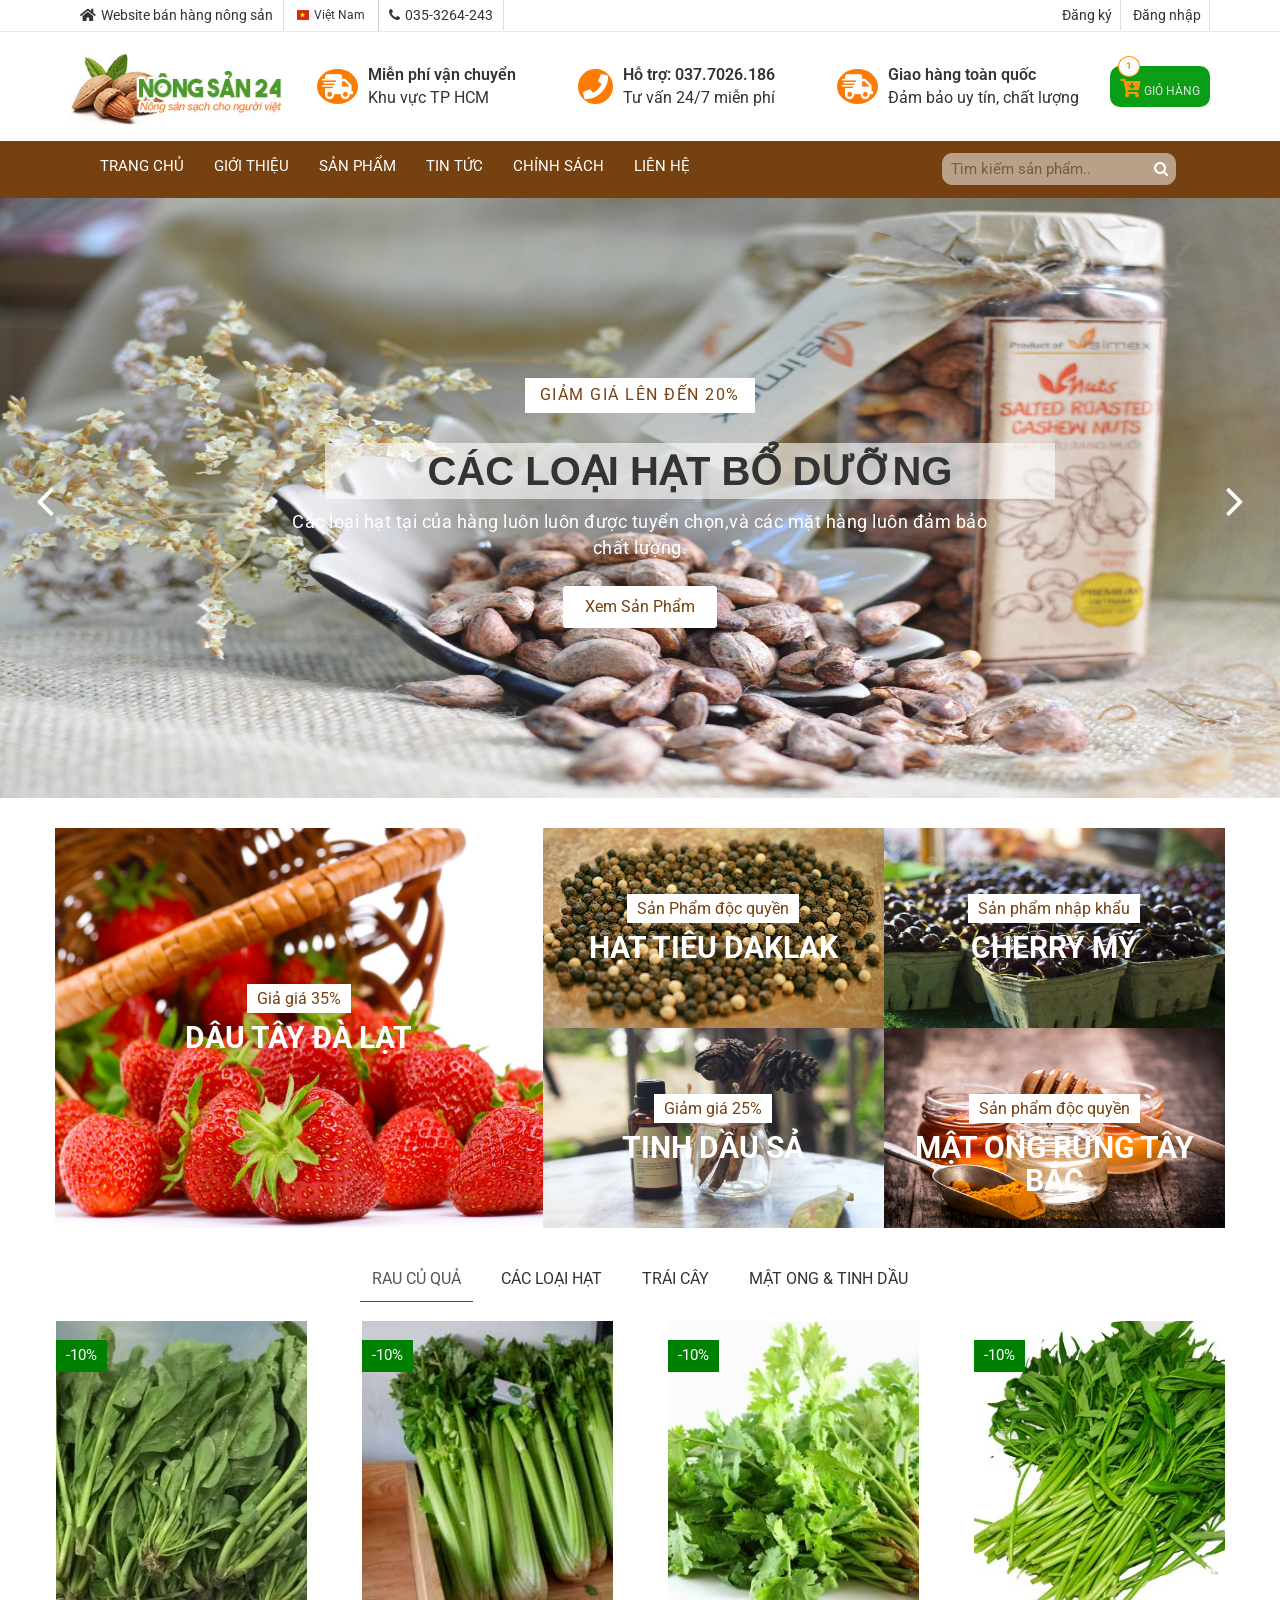
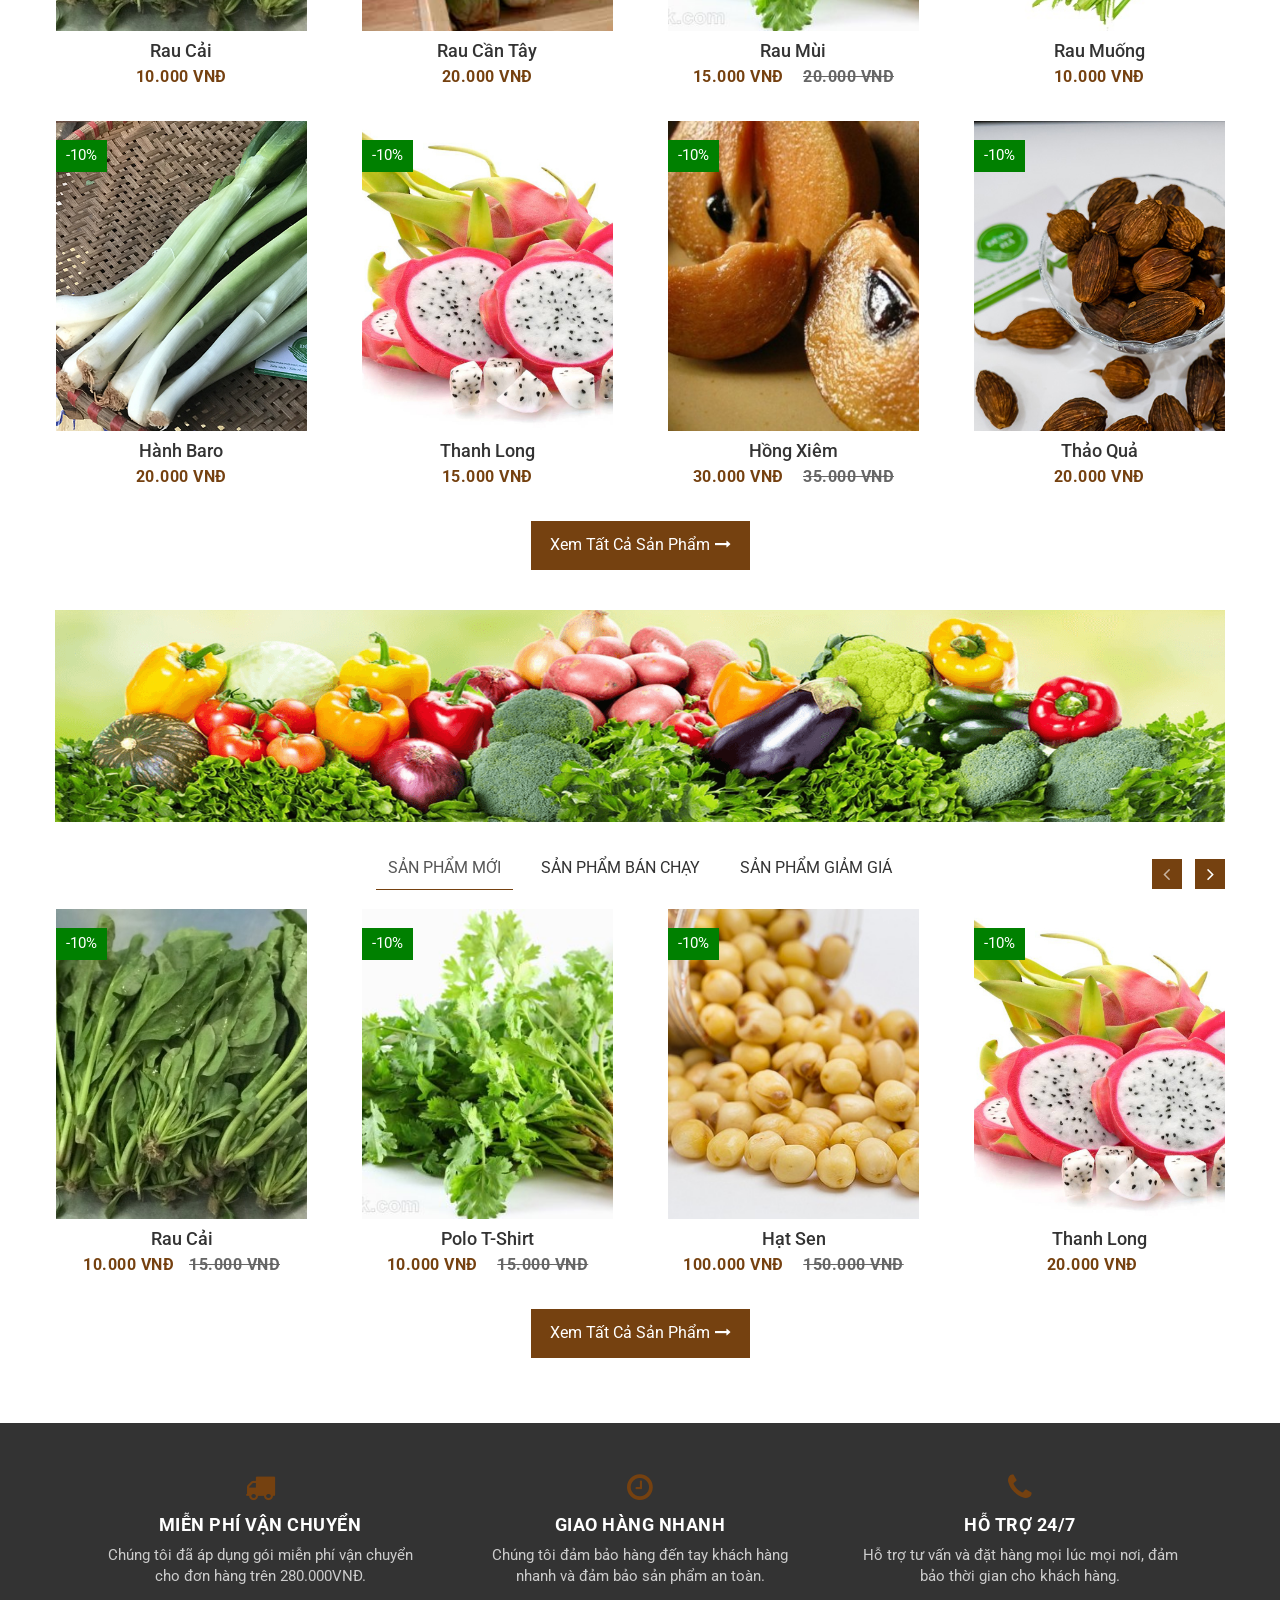
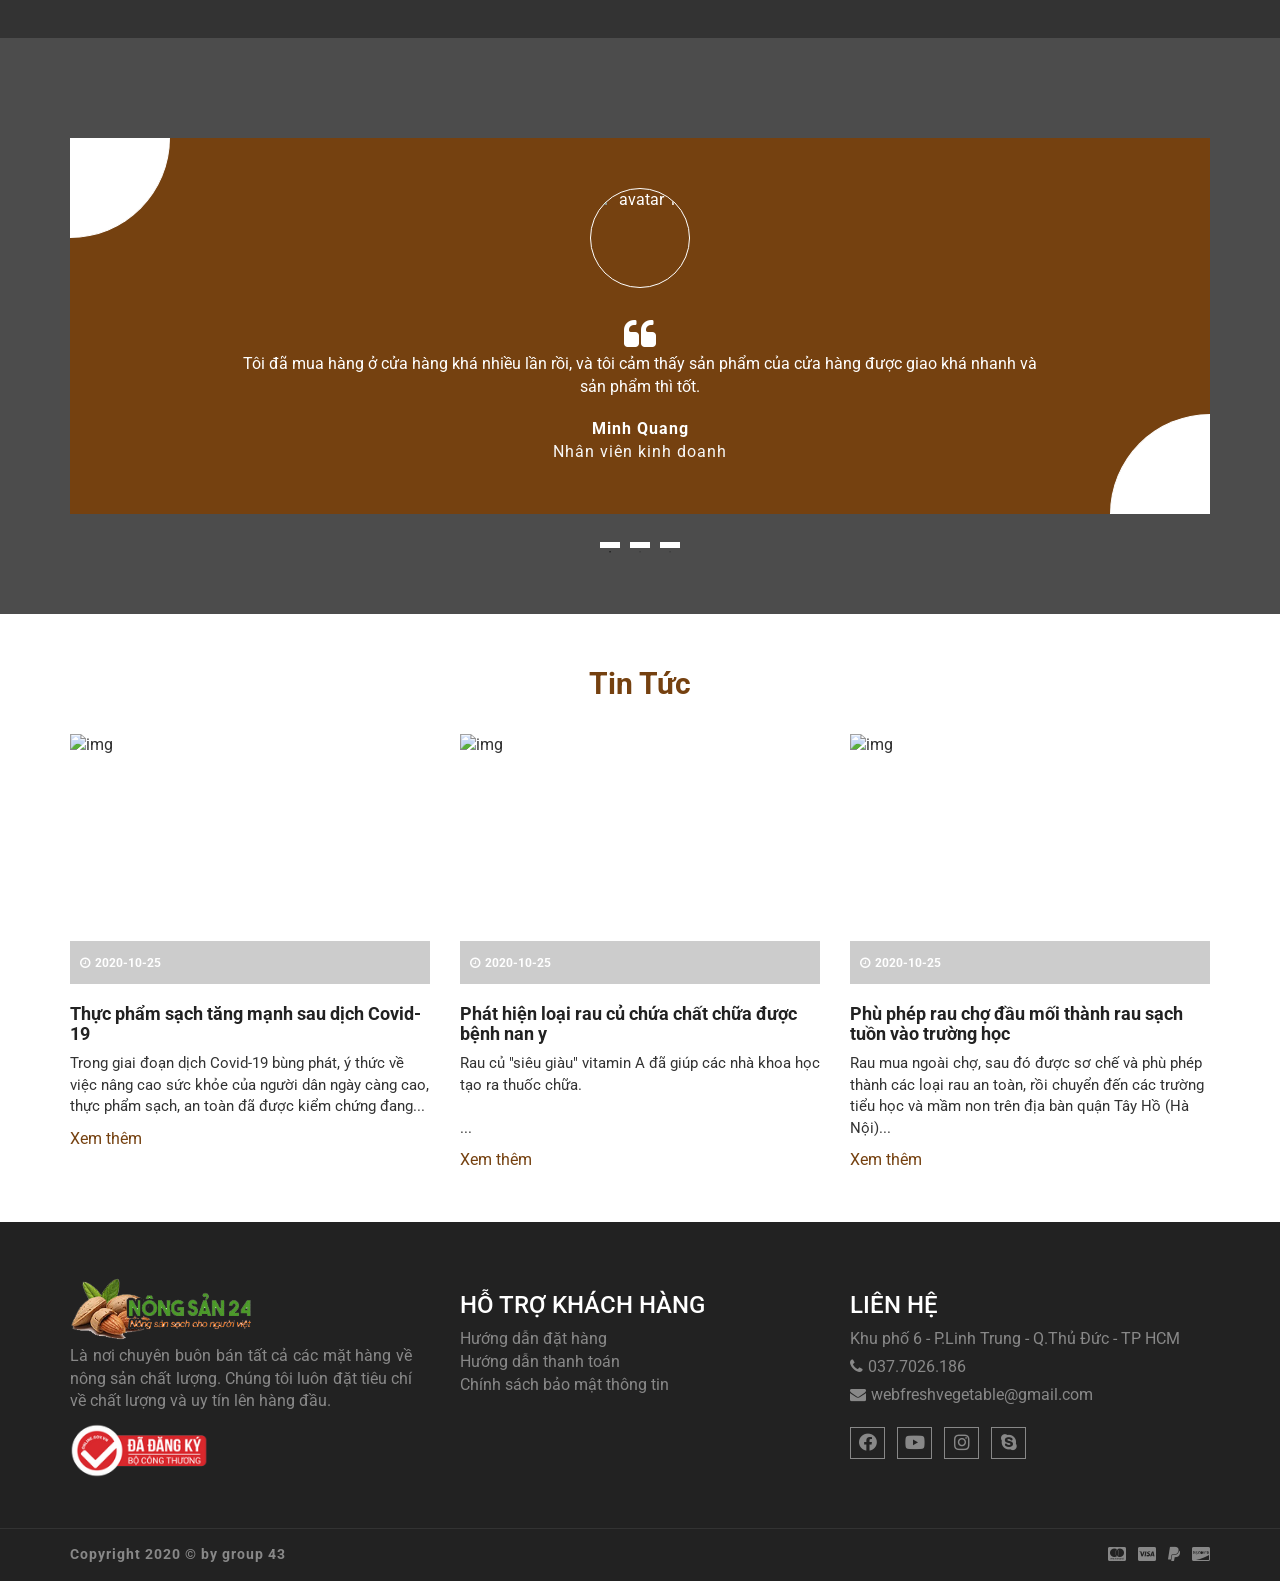
==== index.html @ b53a601d "Update index.html" ====
<!DOCTYPE html>
<html lang="en">
<head>
  <meta charset="utf-8">
  <meta http-equiv="X-UA-Compatible" content="IE=edge">
  <meta name="viewport" content="width=device-width, initial-scale=1">
  <title>Nông sản sạch</title>

  <!-- Font awesome -->
  <link rel="stylesheet" href="https://use.fontawesome.com/releases/v5.13.0/css/all.css"
        integrity="sha384-Bfad6CLCknfcloXFOyFnlgtENryhrpZCe29RTifKEixXQZ38WheV+i/6YWSzkz3V" crossorigin="anonymous">
  <link href="css/font-awesome.css" rel="stylesheet">

  <!-- Bootstrap -->
  <link href="css/bootstrap.css" rel="stylesheet">
  <link rel="icon" href="images/favicon.png" type="image/x-icon">
  <!-- SmartMenus jQuery Bootstrap Addon CSS -->
  <link href="css/jquery.smartmenus.bootstrap.css" rel="stylesheet">
  <!-- Product view slider -->
  <link rel="stylesheet" type="text/css" href="css/jquery.simpleLens.css">
  <!-- slick slider -->
  <link rel="stylesheet" type="text/css" href="css/slick.css">
  <!-- price picker slider -->
  <link rel="stylesheet" type="text/css" href="css/nouislider.css">
  <!-- Theme color -->
  <link id="switcher" href="css/theme-color/default-theme.css" rel="stylesheet">

  <!-- Top Slider CSS -->
  <link href="css/sequence-theme.modern-slide-in.css" rel="stylesheet" media="all">

  <!-- Main style sheet -->
  <link href="css/style.css" rel="stylesheet">

  <!-- Google Font -->
  <link href='https://fonts.googleapis.com/css?family=Lato' rel='stylesheet' type='text/css'>
  <link href='https://fonts.googleapis.com/css?family=Raleway' rel='stylesheet' type='text/css'>
  <link href="https://fonts.googleapis.com/css2?family=Roboto&display=swap" rel="stylesheet">


  <!-- HTML5 shim and Respond.js for IE8 support of HTML5 elements and media queries -->
  <!-- WARNING: Respond.js doesn't work if you view the page via file:// -->
  <!--[if lt IE 9]>
  <script src="https://oss.maxcdn.com/html5shiv/3.7.2/html5shiv.min.js"></script>
  <script src="https://oss.maxcdn.com/respond/1.4.2/respond.min.js"></script>
  <![endif]-->


</head>
<body>
<!-- wpf loader Two -->
<div id="wpf-loader-two">
  <div class="wpf-loader-two-inner">
    <span>Loading</span>
  </div>
</div>
<!-- / wpf loader Two -->
<!-- SCROLL TOP BUTTON -->
<a class="scrollToTop" href="#"><i class="fa fa-chevron-up"></i></a>
<!-- END SCROLL TOP BUTTON -->
<!--LIVE CHAT-->
<!-- Load Facebook SDK for JavaScript -->
<div id="fb-root"></div>
<script>
  window.fbAsyncInit = function() {
    FB.init({
      xfbml            : true,
      version          : 'v8.0'
    });
  };

  (function(d, s, id) {
    var js, fjs = d.getElementsByTagName(s)[0];
    if (d.getElementById(id)) return;
    js = d.createElement(s); js.id = id;
    js.src = 'https://connect.facebook.net/vi_VN/sdk/xfbml.customerchat.js';
    fjs.parentNode.insertBefore(js, fjs);
  }(document, 'script', 'facebook-jssdk'));</script>

<!-- Your Chat Plugin code -->
<div class="fb-customerchat"
     attribution=setup_tool
     page_id="115448300360414"
     theme_color="#ff7e29"
     logged_in_greeting="Chào bạn! Chúng tôi có thể giúp gì cho bạn"
     logged_out_greeting="Chào bạn! Chúng tôi có thể giúp gì cho bạn">
</div>
<!--/LIVE CHAT-->



<!-- Start header section -->
<header id="aa-header">
  <!-- start header top  -->
  <div class="aa-header-top">
    <div class="container">
      <div class="row">
        <div class="col-md-12">
          <div class="aa-header-top-area">
            <!-- start header top left -->
            <div class="aa-header-top-left">
              <div class="cellphone hidden-xs">
                <p><span class="fas fa-home"></span>Website bán hàng nông sản</p>
              </div>
              <!-- start language -->
              <div class="aa-language">
                <div class="dropdown">
                  <a class="btn dropdown-toggle" href="#" type="button" id="dropdownMenu1" data-toggle="dropdown" aria-haspopup="true" aria-expanded="true">
                    <img src="img/flag/vietnam.png" alt="english flag">Việt Nam
                  </a>
                </div>
              </div>
              <!-- / language -->

              <!-- start cellphone -->
              <div class="cellphone hidden-xs">
                <p><span class="fa fa-phone"></span>035-3264-243</p>
              </div>
              <!-- / cellphone -->
            </div>
            <!-- / header top left -->
            <div class="aa-header-top-right">
              <ul class="aa-head-top-nav-right">
                <li class="hidden-xs"><a href="register.html">Đăng ký</a></li>
                <li class="hidden-xs"><a href="login.html">Đăng nhập</a></li>

                <!--  data-toggle="modal" data-target="#login-modal" -->
              </ul>
            </div>
          </div>
        </div>
      </div>
    </div>
  </div>
  <!-- / header top  -->

  <!-- start header bottom  -->
  <div class="aa-header-bottom">
    <div class="container">
      <div class="row">
        <div class="col-md-12">
          <div class="aa-header-bottom-area">

            <!-- logo  -->
            <div class="aa-logo">
              <!-- Text based logo -->
              <!-- <a href="index.html">
                 <span class="fa fa-shopping-cart"></span>
                 <p>daily<strong>Shop</strong> <span>Your Shopping Partner</span></p>
               </a>-->
              <!-- img based logo -->
              <a href="index.html"><img src="images/logo.png" alt="logo img" width="100%"></a>
            </div>
            <!-- / logo  -->

            <!-- Shipping service -->
            <div class="aa-shipping-box">
              <a class="aa-shipping-boxsmall">
                <span class="aa-shipping-boxsmall-icon fas fa-shipping-fast"></span>
                <span class="aa-shipping-box-text">
                          <div class="aa-shipping-title">Miễn phí vận chuyển</div>
                      <div class="">Khu vực TP HCM</div>
                      </span>

              </a>
              <a class="aa-shipping-boxsmall">
                <span class="aa-shipping-boxsmall-icon fas fa-phone"></span>
                <span class="aa-shipping-box-text">
                          <div class="aa-shipping-title">Hỗ trợ: 037.7026.186</div>
                          <div class="">Tư vấn 24/7 miễn phí</div>
                      </span>

              </a>
              <a class="aa-shipping-boxsmall">
                <span class="aa-shipping-boxsmall-icon fas fa-shipping-fast"></span>
                <span class="aa-shipping-box-text">
                          <div class="aa-shipping-title">Giao hàng toàn quốc</div>
                      <div class="">Đảm bảo uy tín, chất lượng</div>
                      </span>

              </a>
            </div>
            <!--/Shiping Service-->

            <!-- cart box -->
            <div class="aa-cartbox">
              <a class="aa-cart-link" href="cart.html">
                <span class="fas fa-cart-arrow-down"></span>
                <span class="aa-cart-title">GIỎ HÀNG</span>
                <span class="aa-cart-notify">1</span>
              </a>

              <div class="aa-cartbox-summary">
                <ul class="scroll-product">
                  <li>
                    <a class="aa-cartbox-img" href="#"><img src="img/woman-small-2.jpg" alt="img"></a>
                    <div class="aa-cartbox-info">
                      <h4><a href="#">Dâu tây</a></h4>
                      <p>1 x $250</p>
                    </div>
                    <a class="aa-remove-product" href="#"><span class="fa fa-times"></span></a>
                  </li>
                </ul>

                <div class="total-detailproduct">
                  		<span class="aa-cartbox-total-title">
                        <b>Tổng:</b>
                        </span>
                  <span class="aa-cartbox-total-price">100 000VNĐ</span>
                </div>

                <a class="aa-cartbox-checkout aa-primary-btn" href="cart.html">Chi tiết</a>
                <a class="aa-cartbox-checkout aa-primary-btn" href="checkout.html">Thanh toán</a>
              </div>
            </div>
            <!-- / cart box -->
          </div>
        </div>
      </div>
    </div>
  </div>
  <!-- / header bottom  -->
</header>
<!-- / header section -->

<!-- menu -->
<section id="menu">
  <div class="container">
    <div class="menu-area">
      <!-- Navbar -->
      <div class="navbar navbar-default" role="navigation">
        <div class="navbar-header">
          <button type="button" class="navbar-toggle" data-toggle="collapse" data-target=".navbar-collapse">
            <span class="sr-only">Toggle navigation</span>
            <span class="icon-bar"></span>
            <span class="icon-bar"></span>
            <span class="icon-bar"></span>
          </button>
        </div>
        <div class="navbar-collapse collapse">
          <!-- Left nav -->
          <ul class="nav navbar-nav">
            <li><a href="index.html">TRANG CHỦ</a></li>
            <li><a href="ỉntroduce.html">GIỚI THIỆU</a><li>
            <li><a href="product.html">SẢN PHẨM</span></a>
              <ul class="dropdown-menu">
                <li><a href="product.html">RAU CỦ QUẢ</a></li>
                <li><a href="product.html">CÁC LOẠI HẠT</a></li>
                <li><a href="product.html">TINH DẦU</a></li>
                <li><a href="product.html">MẬT ONG</a></li>
              </ul>
            </li>
            <li><a href="news-list.html">TIN TỨC</a></li>
            <li><a href="security.html">CHÍNH SÁCH</a></li>
            <li><a href="contact.html">LIÊN HỆ</a></li>
            <li class="aa-search"><!-- search box -->
              <a class="aa-search-box">
                <form action="search" method="GET">
                  <input type="text" name="s" id="" placeholder="Tìm kiếm sản phẩm..">
                  <button class="serach-box"><span class="fa fa-search"></span></button>
                </form>
              </a>
              <!-- / search box -->
            </li>
          </ul>
        </div><!--/.nav-collapse -->


      </div>
    </div>
  </div>
</section>
<!-- / menu -->


<!-- Start slider -->
<section id="aa-slider">
  <div class="aa-slider-area">
    <div id="sequence" class="seq">
      <div class="seq-screen">
        <ul class="seq-canvas">
          <!-- single slide item -->
          <li>
            <div class="seq-model">
              <img data-seq src="images/slide_1.jpg" alt="Men slide img" />
            </div>
            <div class="seq-title">
              <span data-seq>Giảm giá lên đến 50%</span>
              <h2 data-seq>Các Loại Hạt Bổ Dưỡng</h2>
              <p data-seq>Các loại hạt tại của hàng luôn luôn được tuyển chọn,và các mặt hàng luôn đảm bảo chất lượng.</p>
              <a data-seq href="product.html" class="aa-shop-now-btn aa-secondary-btn">Xem Sản Phẩm</a>
            </div>
          </li>
          <!-- single slide item -->
          <li>
            <div class="seq-model">
              <img data-seq src="images/slide_2.jpg" alt="Wristwatch slide img" />
            </div>
            <div class="seq-title">
              <span data-seq>Giảm giá lên đến 20%</span>
              <h2 data-seq>Rau Củ Quả Xanh Sạch</h2>
              <p data-seq>Rau củ quả được trồng đảm bảo không thuốc hóa học , đảm bảo chất lương xanh sạch và an toàn.</p>
              <a data-seq href="product.html" class="aa-shop-now-btn aa-secondary-btn">Xem Sản Phẩm</a>
            </div>
          </li>
          <!-- single slide item -->
          <li>
            <div class="seq-model">
              <img data-seq src="images/slide_3.jpg" alt="Women Jeans slide img" />
            </div>
            <div class="seq-title">
              <span data-seq>Giảm giá lên đến 33%</span>
              <h2 data-seq>Trái Cây Ngon Ngọt</h2>
              <p data-seq>Trái cây tại cửa hàng đa dạng về loại hàng, luôn đảm bảo tính an toàn và chất lượng lên hàng đầu.</p>
              <a data-seq href="product.html" class="aa-shop-now-btn aa-secondary-btn">Xem Sản Phẩm</a>
            </div>
          </li>
          <!-- single slide item -->
          <li>
            <div class="seq-model">
              <img data-seq src="images/slide_4.jpg" alt="Shoes slide img" />
            </div>
            <div class="seq-title">
              <span data-seq>Giảm giá lên đến 25%</span>
              <h2 data-seq>Mật Ong Và Tinh Dầu</h2>
              <p data-seq>Là 2 sản phẩm mới bên cửa hàng của chúng tôi,sản phẩm đã được kiểm định
                và cấp phép về an toàn.</p>
              <a data-seq href="product.html" class="aa-shop-now-btn aa-secondary-btn">Xem Sản Phẩm</a>
            </div>
          </li>
        </ul>
      </div>
      <!-- slider navigation btn -->
      <fieldset class="seq-nav" aria-controls="sequence" aria-label="Slider buttons">
        <a type="button" class="seq-prev" aria-label="Previous"><span class="fa fa-angle-left"></span></a>
        <a type="button" class="seq-next" aria-label="Next"><span class="fa fa-angle-right"></span></a>
      </fieldset>
    </div>
  </div>
</section>
<!-- / slider -->


<!-- Start Promo section -->
<section id="aa-promo">
  <div class="container">
    <div class="row">
      <div class="col-md-12">
        <div class="aa-promo-area">
          <div class="row">
            <!-- promo left -->
            <div class="col-md-5 no-padding">
              <div class="aa-promo-left">
                <div class="aa-promo-banner">
                  <img src="images/section1_tc.jpg" alt="dâu tây Đà Lạt">
                  <div class="aa-prom-content">
                    <span>Giả giá 35%</span>
                    <h4><a href="#">Dâu tây Đà Lạt</a></h4>
                  </div>
                </div>
              </div>
            </div>
            <!-- promo right -->
            <div class="col-md-7 no-padding">
              <div class="aa-promo-right">
                <div class="aa-single-promo-right">
                  <div class="aa-promo-banner">
                    <img src="images/section2_tc.jpg" alt="hạt tiêu daklak">
                    <div class="aa-prom-content">
                      <span>Sản Phẩm độc quyền</span>
                      <h4><a href="#">Hạt tiêu DakLak</a></h4>
                    </div>
                  </div>
                </div>
                <div class="aa-single-promo-right">
                  <div class="aa-promo-banner">
                    <img src="images/section3_tc.jpg" alt="img">
                    <div class="aa-prom-content">
                      <span>Sản phẩm nhập khẩu</span>
                      <h4><a href="#">Cherry Mỹ</a></h4>
                    </div>
                  </div>
                </div>
                <div class="aa-single-promo-right">
                  <div class="aa-promo-banner">
                    <img src="images/section4_tc.jpg" alt="img">
                    <div class="aa-prom-content">
                      <span>Giảm giá 25%</span>
                      <h4><a href="#">Tinh Dầu Sả</a></h4>
                    </div>
                  </div>
                </div>
                <div class="aa-single-promo-right">
                  <div class="aa-promo-banner">
                    <img src="images/section5_tc.jpg" alt="img">
                    <div class="aa-prom-content">
                      <span>Sản phẩm độc quyền</span>
                      <h4><a href="#">Mật ong rừng Tây Bắc</a></h4>
                    </div>
                  </div>
                </div>
              </div>
            </div>
          </div>
        </div>
      </div>
    </div>
  </div>
</section>
<!-- / Promo section -->


<!-- Products section -->
<section id="aa-product">
  <div class="container">
    <div class="row">
      <div class="col-md-12">
        <div class="row">
          <div class="aa-product-area">
            <div class="aa-product-inner">
              <!-- start prduct navigation -->
              <ul class="nav nav-tabs aa-products-tab">
                <li class="active"><a href="#raucu" data-toggle="tab">Rau Củ Quả</a></li>
                <li><a href="#hat" data-toggle="tab">Các Loại Hạt</a></li>
                <li><a href="#traicay" data-toggle="tab">Trái Cây</a></li>
                <li><a href="#matong" data-toggle="tab">Mật Ong & Tinh Dầu</a></li>
              </ul>
              <!-- Tab panes -->
              <div class="tab-content">
                <!-- Start men product category -->
                <div class="tab-pane fade in active" id="raucu">
                  <ul class="aa-product-catg">
                    <!-- start single product item -->
                    <li>
                      <figure>
                        <a class="aa-product-img" href="product-detail.html"><img src="images/rau_cai.jpg" alt="rau cai"></a>
                        <a class="aa-add-card-btn"href="#"><span class="fa fa-shopping-cart"></span>Thêm vào giỏ hàng</a>
                        <figcaption>
                          <h4 class="aa-product-title"><a href="#">Rau Cải</a></h4>
                          <span class="aa-product-price">10.000 VNĐ</span><span class="aa-product-price"></span>
                        </figcaption>
                      </figure>
                      <!-- product badge -->
                      <span class="aa-badge aa-sale" href="#">-10%</span>
                    </li>
                    <!--/start singgle product item-->

                    <!-- start single product item -->
                    <li>
                      <figure>
                        <a class="aa-product-img" href="product-detail.html"><img src="images/rau_can_tay.jpg" alt="rau can tay"></a>
                        <a class="aa-add-card-btn"href="#"><span class="fa fa-shopping-cart"></span>Thêm vào giỏ hàng</a>
                        <figcaption>
                          <h4 class="aa-product-title"><a href="#">Rau Cần Tây</a></h4>
                          <span class="aa-product-price">20.000 VNĐ</span><span class="aa-product-price"></span>
                        </figcaption>
                      </figure>
                      <!-- product badge -->
                      <span class="aa-badge aa-sale" href="#">-10%</span>
                    </li>
                    <!--/start singgle product item-->

                    <!-- start single product item -->
                    <li>
                      <figure>
                        <a class="aa-product-img" href="product-detail.html"><img src="images/rau_mui.jpg" alt="rau mui"></a>
                        <a class="aa-add-card-btn"href="#"><span class="fa fa-shopping-cart"></span>Thêm vào giỏ hàng</a>
                        <figcaption>
                          <h4 class="aa-product-title"><a href="#">Rau Mùi</a></h4>
                          <span class="aa-product-price">15.000 VNĐ </span><span class="aa-product-price"><del>20.000 VNĐ</del></span>
                        </figcaption>
                      </figure>
                      <!-- product badge -->
                      <span class="aa-badge aa-sale" href="#">-10%</span>
                    </li>
                    <!--/start singgle product item-->

                    <!-- start single product item -->
                    <li>
                      <figure>
                        <a class="aa-product-img" href="product-detail.html"><img src="images/rau_muong.jpg" alt="rau muong"></a>
                        <a class="aa-add-card-btn"href="#"><span class="fa fa-shopping-cart"></span>Thêm vào giỏ hàng</a>
                        <figcaption>
                          <h4 class="aa-product-title"><a href="#">Rau Muống</a></h4>
                          <span class="aa-product-price">10.000 VNĐ</span><span class="aa-product-price"></span>
                        </figcaption>
                      </figure>
                      <!-- product badge -->
                      <span class="aa-badge aa-sale" href="#">-10%</span>
                    </li>
                    <!--/start singgle product item-->

                    <!-- start single product item -->
                    <li>
                      <figure>
                        <a class="aa-product-img" href="product-detail.html"><img src="images/hanh_baro.jpg" alt="hanh baro"></a>
                        <a class="aa-add-card-btn"href="#"><span class="fa fa-shopping-cart"></span>Thêm vào giỏ hàng</a>
                        <figcaption>
                          <h4 class="aa-product-title"><a href="#">Hành Baro</a></h4>
                          <span class="aa-product-price">20.000 VNĐ</span><span class="aa-product-price"></span>
                        </figcaption>
                      </figure>
                      <!-- product badge -->
                      <span class="aa-badge aa-sale" href="#">-10%</span>
                    </li>
                    <!--/start singgle product item-->

                    <!-- start single product item -->
                    <li>
                      <figure>
                        <a class="aa-product-img" href="product-detail.html"><img src="images/thanh_long.jpg" alt="thanh long"></a>
                        <a class="aa-add-card-btn"href="#"><span class="fa fa-shopping-cart"></span>Thêm vào giỏ hàng</a>
                        <figcaption>
                          <h4 class="aa-product-title"><a href="#">Thanh Long</a></h4>
                          <span class="aa-product-price">15.000 VNĐ</span><span class="aa-product-price"></span>
                        </figcaption>
                      </figure>
                      <!-- product badge -->
                      <span class="aa-badge aa-sale" href="#">-10%</span>
                    </li>
                    <!--/start singgle product item-->

                    <!-- start single product item -->
                    <li>
                      <figure>
                        <a class="aa-product-img" href="product-detail.html"><img src="images/hong_xiem.jpg" alt="hong xiem"></a>
                        <a class="aa-add-card-btn"href="#"><span class="fa fa-shopping-cart"></span>Thêm vào giỏ hàng</a>
                        <figcaption>
                          <h4 class="aa-product-title"><a href="#">Hồng Xiêm</a></h4>
                          <span class="aa-product-price">30.000 VNĐ </span><span class="aa-product-price"><del>35.000 VNĐ</del></span>
                        </figcaption>
                      </figure>
                      <!-- product badge -->
                      <span class="aa-badge aa-sale" href="#">-10%</span>
                    </li>
                    <!--/start singgle product item-->

                    <!-- start single product item -->
                    <li>
                      <figure>
                        <a class="aa-product-img" href="product-detail.html"><img src="images/thao_qua.jpg" alt="thao qua"></a>
                        <a class="aa-add-card-btn"href="#"><span class="fa fa-shopping-cart"></span>Thêm vào giỏ hàng</a>
                        <figcaption>
                          <h4 class="aa-product-title"><a href="#">Thảo Quả</a></h4>
                          <span class="aa-product-price">20.000 VNĐ</span><span class="aa-product-price"></span>
                        </figcaption>
                      </figure>
                      <!-- product badge -->
                      <span class="aa-badge aa-sale" href="#">-10%</span>
                    </li>
                    <!--/start singgle product item-->
                  </ul>
                  <div class="more-product">
                    <a class="aa-browse-btn" href="product.html">Xem Tất Cả Sản Phẩm<span class="fa fa-long-arrow-right"></span></a>
                  </div>
                </div>
                <!-- / men product category -->

                <!-- start women product category -->
                <div class="tab-pane fade" id="hat">
                  <ul class="aa-product-catg">
                    <!-- start single product item -->
                    <li>
                      <figure>
                        <a class="aa-product-img" href="product-detail.html"><img src="images/hat-dieu-vo.jpg" alt="hat dieu vo"></a>
                        <a class="aa-add-card-btn"href="#"><span class="fa fa-shopping-cart"></span>Thêm vào giỏ hàng</a>
                        <figcaption>
                          <h4 class="aa-product-title"><a href="#">Hạt Diều Vò</a></h4>
                          <span class="aa-product-price">100.000 VNĐ</span><span class="aa-product-price"></span>
                        </figcaption>
                      </figure>
                      <!-- product badge -->
                      <span class="aa-badge aa-sale" href="#">-10%</span>
                    </li>
                    <!--/start singgle product item-->

                    <!-- start single product item -->
                    <li>
                      <figure>
                        <a class="aa-product-img" href="product-detail.html"><img src="images/hat-mac-ca.jpg" alt="hat mac ca"></a>
                        <a class="aa-add-card-btn"href="#"><span class="fa fa-shopping-cart"></span>Thêm vào giỏ hàng</a>
                        <figcaption>
                          <h4 class="aa-product-title"><a href="#">Hạt Mắc Ca</a></h4>
                          <span class="aa-product-price">120.000 VNĐ </span><span class="aa-product-price"><del>130.00 VNĐ</del></span>
                        </figcaption>
                      </figure>
                      <!-- product badge -->
                      <span class="aa-badge aa-sale" href="#">-10%</span>
                    </li>
                    <!--/start singgle product item-->

                    <!-- start single product item -->
                    <li>
                      <figure>
                        <a class="aa-product-img" href="product-detail.html"><img src="images/hat-tieu-xanh.jpg" alt="hat tieu xanh"></a>
                        <a class="aa-add-card-btn"href="#"><span class="fa fa-shopping-cart"></span>Thêm vào giỏ hàng</a>
                        <figcaption>
                          <h4 class="aa-product-title"><a href="#">Hạt Tiêu Xanh</a></h4>
                          <span class="aa-product-price">100.000 VNĐ</span><span class="aa-product-price"></span>
                        </figcaption>
                      </figure>
                      <!-- product badge -->
                      <span class="aa-badge aa-sale" href="#">-10%</span>
                    </li>
                    <!--/start singgle product item-->

                    <!-- start single product item -->
                    <li>
                      <figure>
                        <a class="aa-product-img" href="product-detail.html"><img src="images/hat_sen.jpg" alt="hat sen"></a>
                        <a class="aa-add-card-btn"href="#"><span class="fa fa-shopping-cart"></span>Thêm vào giỏ hàng</a>
                        <figcaption>
                          <h4 class="aa-product-title"><a href="#">Hạt Sen</a></h4>
                          <span class="aa-product-price">50.000 VNĐ</span><span class="aa-product-price"></span>
                        </figcaption>
                      </figure>
                      <!-- product badge -->
                      <span class="aa-badge aa-sale" href="#">-10%</span>
                    </li>
                    <!--/start singgle product item-->

                    <!-- start single product item -->
                    <li>
                      <figure>
                        <a class="aa-product-img" href="product-detail.html"><img src="images/hat-tieu.jpg" alt="hat tieu"></a>
                        <a class="aa-add-card-btn"href="#"><span class="fa fa-shopping-cart"></span>Thêm vào giỏ hàng</a>
                        <figcaption>
                          <h4 class="aa-product-title"><a href="#">Hạt Tiêu</a></h4>
                          <span class="aa-product-price">50.000 VNĐ</span><span class="aa-product-price"></span>
                        </figcaption>
                      </figure>
                      <!-- product badge -->
                      <span class="aa-badge aa-sale" href="#">-10%</span>
                    </li>
                    <!--/start singgle product item-->

                    <!-- start single product item -->
                    <li>
                      <figure>
                        <a class="aa-product-img" href="product-detail.html"><img src="images/hat_uoi.jpg" alt="hat uoi"></a>
                        <a class="aa-add-card-btn"href="#"><span class="fa fa-shopping-cart"></span>Thêm vào giỏ hàng</a>
                        <figcaption>
                          <h4 class="aa-product-title"><a href="#">Hat Uoi</a></h4>
                          <span class="aa-product-price">10.000 VNĐ</span><span class="aa-product-price"></span>
                        </figcaption>
                      </figure>
                      <!-- product badge -->
                      <span class="aa-badge aa-sale" href="#">-10%</span>
                    </li>
                    <!--/start singgle product item-->

                    <!-- start single product item -->
                    <li>
                      <figure>
                        <a class="aa-product-img" href="product-detail.html"><img src="images/hat_phi.jpg" alt="hat phi"></a>
                        <a class="aa-add-card-btn"href="#"><span class="fa fa-shopping-cart"></span>Thêm vào giỏ hàng</a>
                        <figcaption>
                          <h4 class="aa-product-title"><a href="#">Hạt Phi</a></h4>
                          <span class="aa-product-price">100 000 VNĐ</span><span class="aa-product-price"></span>
                        </figcaption>
                      </figure>
                      <!-- product badge -->
                      <span class="aa-badge aa-sale" href="#">-10%</span>
                    </li>
                    <!--/start singgle product item-->

                    <!-- start single product item -->
                    <li>
                      <figure>
                        <a class="aa-product-img" href="product-detail.html"><img src="images/hat_sen.jpg" alt="hat sen"></a>
                        <a class="aa-add-card-btn"href="#"><span class="fa fa-shopping-cart"></span>Thêm vào giỏ hàng</a>
                        <figcaption>
                          <h4 class="aa-product-title"><a href="#">Hạt Sen</a></h4>
                          <span class="aa-product-price">100 000 VNĐ</span><span class="aa-product-price"></span>
                        </figcaption>
                      </figure>
                      <!-- product badge -->
                      <span class="aa-badge aa-sale" href="#">-10%</span>
                    </li>
                    <!--/start singgle product item-->

                  </ul>
                  <div class="more-product">
                    <a class="aa-browse-btn" href="#">Xem Tất Cả Sản Phẩm<span class="fa fa-long-arrow-right"></span></a>
                  </div>
                </div>
                <!-- / women product category -->

                <!-- start sports product category -->
                <div class="tab-pane fade" id="traicay">
                  <ul class="aa-product-catg">
                    <!-- start single product item -->
                    <li>
                      <figure>
                        <a class="aa-product-img" href="product-detail.html"><img src="images/vu_sua.jpg" alt="vu sua"></a>
                        <a class="aa-add-card-btn"href="#"><span class="fa fa-shopping-cart"></span>Thêm vào giỏ hàng</a>
                        <figcaption>
                          <h4 class="aa-product-title"><a href="#">Vú Sữa</a></h4>
                          <span class="aa-product-price">20.000 VNĐ</span><span class="aa-product-price"></span>
                        </figcaption>
                      </figure>
                      <!-- product badge -->
                      <span class="aa-badge aa-sale" href="#">-10%</span>
                    </li>
                    <!--/start singgle product item-->

                    <!-- start single product item -->
                    <li>
                      <figure>
                        <a class="aa-product-img" href="product-detail.html"><img src="images/xoai_tuong.jpg" alt="xoai tuong"></a>
                        <a class="aa-add-card-btn"href="#"><span class="fa fa-shopping-cart"></span>Thêm vào giỏ hàng</a>
                        <figcaption>
                          <h4 class="aa-product-title"><a href="#">Xoài Tượng</a></h4>
                          <span class="aa-product-price">30.000 VNĐ</span><span class="aa-product-price"></span>
                        </figcaption>
                      </figure>
                      <!-- product badge -->
                      <span class="aa-badge aa-sale" href="#">-10%</span>
                    </li>
                    <!--/start singgle product item-->

                    <!-- start single product item -->
                    <li>
                      <figure>
                        <a class="aa-product-img" href="product-detail.html"><img src="images/na.jpg" alt="na"></a>
                        <a class="aa-add-card-btn"href="#"><span class="fa fa-shopping-cart"></span>Thêm vào giỏ hàng</a>
                        <figcaption>
                          <h4 class="aa-product-title"><a href="#">Na</a></h4>
                          <span class="aa-product-price">20.000 VNĐ</span><span class="aa-product-price"></span>
                        </figcaption>
                      </figure>
                      <!-- product badge -->
                      <span class="aa-badge aa-sale" href="#">-10%</span>
                    </li>
                    <!--/start singgle product item-->

                    <!-- start single product item -->
                    <li>
                      <figure>
                        <a class="aa-product-img" href="product-detail.html"><img src="images/thanh_long.jpg" alt="thanh long"></a>
                        <a class="aa-add-card-btn"href="#"><span class="fa fa-shopping-cart"></span>Thêm vào giỏ hàng</a>
                        <figcaption>
                          <h4 class="aa-product-title"><a href="#">Thanh Long</a></h4>
                          <span class="aa-product-price">20.000 VNĐ</span><span class="aa-product-price"></span>
                        </figcaption>
                      </figure>
                      <!-- product badge -->
                      <span class="aa-badge aa-sale" href="#">-10%</span>
                    </li>
                    <!--/start singgle product item-->

                    <!-- start single product item -->
                    <li>
                      <figure>
                        <a class="aa-product-img" href="product-detail.html"><img src="images/chuoi" alt="chuoi xanh"></a>
                        <a class="aa-add-card-btn"href="#"><span class="fa fa-shopping-cart"></span>Thêm vào giỏ hàng</a>
                        <figcaption>
                          <h4 class="aa-product-title"><a href="#">Chuoi Xanh</a></h4>
                          <span class="aa-product-price">100 000 VNĐ</span><span class="aa-product-price"></span>
                        </figcaption>
                      </figure>
                      <!-- product badge -->
                      <span class="aa-badge aa-sale" href="#">-10%</span>
                    </li>
                    <!--/start singgle product item-->

                    <!-- start single product item -->
                    <li>
                      <figure>
                        <a class="aa-product-img" href="product-detail.html"><img src="images/tao.jpg" alt="tao"></a>
                        <a class="aa-add-card-btn"href="#"><span class="fa fa-shopping-cart"></span>Thêm vào giỏ hàng</a>
                        <figcaption>
                          <h4 class="aa-product-title"><a href="#">Táo</a></h4>
                          <span class="aa-product-price">30.000 VNĐ </span><span class="aa-product-price"></span>
                        </figcaption>
                      </figure>
                      <!-- product badge -->
                      <span class="aa-badge aa-sale" href="#">-10%</span>
                    </li>
                    <!--/start singgle product item-->

                    <!-- start single product item -->
                    <li>
                      <figure>
                        <a class="aa-product-img" href="product-detail.html"><img src="images/cam_sanh.jpg" alt="cam sanh"></a>
                        <a class="aa-add-card-btn"href="#"><span class="fa fa-shopping-cart"></span>Thêm vào giỏ hàng</a>
                        <figcaption>
                          <h4 class="aa-product-title"><a href="#">Cam Sành</a></h4>
                          <span class="aa-product-price">10.000 VNĐ</span><span class="aa-product-price"></span>
                        </figcaption>
                      </figure>
                      <!-- product badge -->
                      <span class="aa-badge aa-sale" href="#">-10%</span>
                    </li>
                    <!--/start singgle product item-->

                    <!-- start single product item -->
                    <li>
                      <figure>
                        <a class="aa-product-img" href="product-detail.html"><img src="images/cherry" alt="cherry"></a>
                        <a class="aa-add-card-btn"href="#"><span class="fa fa-shopping-cart"></span>Thêm vào giỏ hàng</a>
                        <figcaption>
                          <h4 class="aa-product-title"><a href="#">Cherry Mỹ/a></h4>
                          <span class="aa-product-price">300.000 VNĐ</span><span class="aa-product-price"></span>
                        </figcaption>
                      </figure>
                      <!-- product badge -->
                      <span class="aa-badge aa-sale" href="#">-10%</span>
                    </li>
                    <!--/start singgle product item-->

                  </ul>
                  <div class="more-product">
                    <a class="aa-browse-btn" href="product.html">Xem Tất Cả Sản Phẩm <span class="fa fa-long-arrow-right"></span></a>
                  </div>
                </div>
                <!-- / sports product category -->
                <!-- start electronic product category -->
                <div class="tab-pane fade" id="matong">
                  <ul class="aa-product-catg">
                    <!-- start single product item -->
                    <li>
                      <figure>
                        <a class="aa-product-img" href="product-detail.html"><img src="images/mat-ong.jpg" alt="mat ong"></a>
                        <a class="aa-add-card-btn"href="#"><span class="fa fa-shopping-cart"></span>Thêm vào giỏ hàng</a>
                        <figcaption>
                          <h4 class="aa-product-title"><a href="#">Mật Ong</a></h4>
                          <span class="aa-product-price">100.000 VNĐ</span><span class="aa-product-price"></span>
                        </figcaption>
                      </figure>
                      <!-- product badge -->
                      <span class="aa-badge aa-sale" href="#">-10%</span>
                    </li>
                    <!--/start singgle product item-->

                    <!-- start single product item -->
                    <li>
                      <figure>
                        <a class="aa-product-img" href="product-detail.html"><img src="images/mat_ong_bac_ha.jpg" alt="mat ong bac ha"></a>
                        <a class="aa-add-card-btn"href="#"><span class="fa fa-shopping-cart"></span>Thêm vào giỏ hàng</a>
                        <figcaption>
                          <h4 class="aa-product-title"><a href="#">Mat Ong Bac Ha</a></h4>
                          <span class="aa-product-price">200.000 VNĐ</span><span class="aa-product-price"></span>
                        </figcaption>
                      </figure>
                      <!-- product badge -->
                      <span class="aa-badge aa-sale" href="#">-10%</span>
                    </li>
                    <!--/start singgle product item-->

                    <!-- start single product item -->
                    <li>
                      <figure>
                        <a class="aa-product-img" href="product-detail.html"><img src="images/mat_ong_bac_ha.jpg" alt="mat ong"></a>
                        <a class="aa-add-card-btn"href="#"><span class="fa fa-shopping-cart"></span>Thêm vào giỏ hàng</a>
                        <figcaption>
                          <h4 class="aa-product-title"><a href="#">Mật Ong</a></h4>
                          <span class="aa-product-price">100.000 VNĐ</span><span class="aa-product-price"></span>
                        </figcaption>
                      </figure>
                      <!-- product badge -->
                      <span class="aa-badge aa-sale" href="#">-10%</span>
                    </li>
                    <!--/start singgle product item-->

                    <!-- start single product item -->
                    <li>
                      <figure>
                        <a class="aa-product-img" href="product-detail.html"><img src="images/mat_ong_bac_ha.jpg" alt="mat ong"></a>
                        <a class="aa-add-card-btn"href="#"><span class="fa fa-shopping-cart"></span>Thêm vào giỏ hàng</a>
                        <figcaption>
                          <h4 class="aa-product-title"><a href="#">Mật Ong</a></h4>
                          <span class="aa-product-price">100.000 VNĐ</span><span class="aa-product-price"></span>
                        </figcaption>
                      </figure>
                      <!-- product badge -->
                      <span class="aa-badge aa-sale" href="#">-10%</span>
                    </li>
                    <!--/start singgle product item-->

                    <!-- start single product item -->
                    <li>
                      <figure>
                        <a class="aa-product-img" href="product-detail.html"><img src="images/mat_ong_bac_ha.jpg" alt="mat ong"></a>
                        <a class="aa-add-card-btn"href="#"><span class="fa fa-shopping-cart"></span>Thêm vào giỏ hàng</a>
                        <figcaption>
                          <h4 class="aa-product-title"><a href="#">Mật Ong</a></h4>
                          <span class="aa-product-price">100.000 VNĐ</span><span class="aa-product-price"></span>
                        </figcaption>
                      </figure>
                      <!-- product badge -->
                      <span class="aa-badge aa-sale" href="#">-10%</span>
                    </li>
                    <!--/start singgle product item-->

                    <!-- start single product item -->
                    <li>
                      <figure>
                        <a class="aa-product-img" href="product-detail.html"><img src="images/mat_ong_bac_ha.jpg" alt="mat ong"></a>
                        <a class="aa-add-card-btn"href="#"><span class="fa fa-shopping-cart"></span>Thêm vào giỏ hàng</a>
                        <figcaption>
                          <h4 class="aa-product-title"><a href="#">Mật Ong</a></h4>
                          <span class="aa-product-price">100.000 VNĐ</span><span class="aa-product-price"></span>
                        </figcaption>
                      </figure>
                      <!-- product badge -->
                      <span class="aa-badge aa-sale" href="#">-10%</span>
                    </li>
                    <!--/start singgle product item-->
                  </ul>
                  <div class="more-product">
                    <a class="aa-browse-btn" href="product.html">Xem Tất Cả Sản Phẩm <span class="fa fa-long-arrow-right"></span></a>
                  </div>
                </div>
                <!-- / electronic product category -->
              </div>
            </div>
          </div>
        </div>
      </div>
    </div>
  </div>
</section>
<!-- / Products section -->
<!-- banner section -->
<section id="aa-banner">
  <div class="container">
    <div class="row">
      <div class="col-md-12">
        <div class="row">
          <div class="aa-banner-area">
            <a href="#"><img src="images/banner-product.png" alt="banner trang chủ"></a>
          </div>
        </div>
      </div>
    </div>
  </div>
</section>
<!-- popular section -->
<section id="aa-popular-category">
  <div class="container">
    <div class="row">
      <div class="col-md-12">
        <div class="row">
          <div class="aa-popular-category-area">
            <!-- start prduct navigation -->
            <ul class="nav nav-tabs aa-products-tab">
              <li class="active"><a href="#sanphammoi" data-toggle="tab">Sản Phẩm Mới</a></li>
              <li><a href="#sanphambanchay" data-toggle="tab">Sản Phẩm Bán Chạy</a></li>
              <li><a href="#sanphamgiamgia" data-toggle="tab">Sản Phẩm Giảm Giá</a></li>
            </ul>
            <!-- Tab panes -->
            <div class="tab-content">
              <!-- Start men popular category -->
              <div class="tab-pane fade in active" id="sanphammoi">
                <ul class="aa-product-catg aa-popular-slider">
                  <!-- start single product item -->
                  <li>
                    <figure>
                      <a class="aa-product-img" href="#"><img src="images/rau_cai.jpg" alt="rau cai"></a>
                      <a class="aa-add-card-btn"href="#"><span class="fa fa-shopping-cart"></span>Thêm vào giỏ hàng</a>
                      <figcaption>
                        <h4 class="aa-product-title"><a href="#">Rau Cải </a></h4>
                        <span class="aa-product-price">10.000 VNĐ</span><span class="aa-product-price"><del>15.000 VNĐ</del></span>
                      </figcaption>
                    </figure>
                    <!-- product badge -->
                    <span class="aa-badge aa-sale" href="#">-10%</span>
                  </li>
                  <!--/start single product item-->

                  <!-- start single product item -->
                  <li>
                    <figure>
                      <a class="aa-product-img" href="#"><img src="images/rau_mui.jpg" alt="rau mui"></a>
                      <a class="aa-add-card-btn"href="#"><span class="fa fa-shopping-cart"></span>Thêm vào giỏ hàng</a>
                      <figcaption>
                        <h4 class="aa-product-title"><a href="#">Polo T-Shirt</a></h4>
                        <span class="aa-product-price">10.000 VNĐ </span><span class="aa-product-price"><del>15.000 VNĐ</del></span>
                      </figcaption>
                    </figure>
                    <!-- product badge -->
                    <span class="aa-badge aa-sale" href="#">-10%</span>
                  </li>
                  <!--/start single product item-->

                  <!-- start single product item -->
                  <li>
                    <figure>
                      <a class="aa-product-img" href="#"><img src="images/hat_sen.jpg" alt="hat sen"></a>
                      <a class="aa-add-card-btn"href="#"><span class="fa fa-shopping-cart"></span>Thêm vào giỏ hàng</a>
                      <figcaption>
                        <h4 class="aa-product-title"><a href="#">Hạt Sen</a></h4>
                        <span class="aa-product-price">100.000 VNĐ </span><span class="aa-product-price"><del>150.000 VNĐ</del></span>
                      </figcaption>
                    </figure>
                    <!-- product badge -->
                    <span class="aa-badge aa-sale" href="#">-10%</span>
                  </li>
                  <!--/start single product item-->

                  <!-- start single product item -->
                  <li>
                    <figure>
                      <a class="aa-product-img" href="#"><img src="images/thanh_long.jpg" alt="thanh long"></a>
                      <a class="aa-add-card-btn"href="#"><span class="fa fa-shopping-cart"></span>Thêm vào giỏ hàng</a>
                      <figcaption>
                        <h4 class="aa-product-title"><a href="#">Thanh Long</a></h4>
                        <span class="aa-product-price">20.000 VNĐ</span><span class="aa-product-price"><del></del></span>
                      </figcaption>
                    </figure>
                    <!-- product badge -->
                    <span class="aa-badge aa-sale" href="#">-10%</span>
                  </li>
                  <!--/start single product item-->

                  <!-- start single product item -->
                  <li>
                    <figure>
                      <a class="aa-product-img" href="#"><img src="images/cam_sanh.jpg" alt="cam sanh"></a>
                      <a class="aa-add-card-btn"href="#"><span class="fa fa-shopping-cart"></span>Thêm vào giỏ hàng</a>
                      <figcaption>
                        <h4 class="aa-product-title"><a href="#">Cam Sành</a></h4>
                        <span class="aa-product-price">10.000 VNĐ </span><span class="aa-product-price"><del></del></span>
                      </figcaption>
                    </figure>
                    <!-- product badge -->
                    <span class="aa-badge aa-sale" href="#">-10%</span>
                  </li>
                  <!--/start single product item-->

                  <!-- start single product item -->
                  <li>
                    <figure>
                      <a class="aa-product-img" href="#"><img src="images/tinh-dau-que.jpg" alt="tinh dau que"></a>
                      <a class="aa-add-card-btn"href="#"><span class="fa fa-shopping-cart"></span>Thêm vào giỏ hàng</a>
                      <figcaption>
                        <h4 class="aa-product-title"><a href="#">Tinh Dầu Quế</a></h4>
                        <span class="aa-product-price">100.000 VNĐ </span><span class="aa-product-price"><del>150.000 VNĐ</del></span>
                      </figcaption>
                    </figure>
                    <!-- product badge -->
                    <span class="aa-badge aa-hot" href="#">Hot</span>
                  </li>
                  <!--/start single product item-->

                  <!-- start single product item -->
                  <li>
                    <figure>
                      <a class="aa-product-img" href="#"><img src="images/tinh_dau_gung.jpg" alt="tinh dau gừng"></a>
                      <a class="aa-add-card-btn"href="#"><span class="fa fa-shopping-cart"></span>Thêm vào giỏ hàng</a>
                      <figcaption>
                        <h4 class="aa-product-title"><a href="#">Tinh Dầu Gừng</a></h4>
                        <span class="aa-product-price">100.000 VNĐ</span><span class="aa-product-price"><del></del></span>
                      </figcaption>
                    </figure>
                    <!-- product badge -->
                    <span class="aa-badge aa-sale" href="#">-10%</span>
                  </li>
                  <!--/start single product item-->

                  <!-- start single product item -->
                  <li>
                    <figure>
                      <a class="aa-product-img" href="#"><img src="img/man/polo-shirt-2.png" alt="polo shirt img"></a>
                      <a class="aa-add-card-btn"href="#"><span class="fa fa-shopping-cart"></span>Thêm vào giỏ hàng</a>
                      <figcaption>
                        <h4 class="aa-product-title"><a href="#">Polo T-Shirt</a></h4>
                        <span class="aa-product-price">100 000 VNĐ</span><span class="aa-product-price"><del>150 000 VNĐ</del></span>
                      </figcaption>
                    </figure>
                    <!-- product badge -->
                    <span class="aa-badge aa-sale" href="#">-10%</span>
                  </li>
                  <!--/start single product item-->

                </ul>
                <div class="more-product">
                  <a class="aa-browse-btn" href="product.html">Xem Tất Cả Sản Phẩm<span class="fa fa-long-arrow-right"></span></a>
                </div>
              </div>
              <!-- / popular product category -->

              <!-- start featured product category -->
              <div class="tab-pane fade" id="sanphambanchay">
                <ul class="aa-product-catg aa-featured-slider">
                  <!-- start single product item -->
                  <li>
                    <figure>
                      <a class="aa-product-img" href="#"><img src="img/man/polo-shirt-2.png" alt="polo shirt img"></a>
                      <a class="aa-add-card-btn"href="#"><span class="fa fa-shopping-cart"></span>Add To Cart</a>
                      <figcaption>
                        <h4 class="aa-product-title"><a href="#">Polo T-Shirt</a></h4>
                        <span class="aa-product-price">100 000 VNĐ</span><span class="aa-product-price"><del>150 000 VNĐ</del></span>
                      </figcaption>
                    </figure>
                    <!-- product badge -->
                    <span class="aa-badge aa-sale" href="#">-10%</span>
                  </li>
                  <!--/start single product item-->

                  <!-- start single product item -->
                  <li>
                    <figure>
                      <a class="aa-product-img" href="#"><img src="img/man/polo-shirt-2.png" alt="polo shirt img"></a>
                      <a class="aa-add-card-btn"href="#"><span class="fa fa-shopping-cart"></span>Add To Cart</a>
                      <figcaption>
                        <h4 class="aa-product-title"><a href="#">Polo T-Shirt</a></h4>
                        <span class="aa-product-price">100 000 VNĐ</span><span class="aa-product-price"><del>150 000 VNĐ</del></span>
                      </figcaption>
                    </figure>
                    <!-- product badge -->
                    <span class="aa-badge aa-sale" href="#">-10%</span>
                  </li>
                  <!--/start single product item-->

                  <!-- start single product item -->
                  <li>
                    <figure>
                      <a class="aa-product-img" href="#"><img src="img/man/polo-shirt-2.png" alt="polo shirt img"></a>
                      <a class="aa-add-card-btn"href="#"><span class="fa fa-shopping-cart"></span>Add To Cart</a>
                      <figcaption>
                        <h4 class="aa-product-title"><a href="#">Polo T-Shirt</a></h4>
                        <span class="aa-product-price">100 000 VNĐ</span><span class="aa-product-price"><del>150 000 VNĐ</del></span>
                      </figcaption>
                    </figure>
                    <!-- product badge -->
                    <span class="aa-badge aa-sale" href="#">-10%</span>
                  </li>
                  <!--/start single product item-->

                  <!-- start single product item -->
                  <li>
                    <figure>
                      <a class="aa-product-img" href="#"><img src="img/man/polo-shirt-2.png" alt="polo shirt img"></a>
                      <a class="aa-add-card-btn"href="#"><span class="fa fa-shopping-cart"></span>Add To Cart</a>
                      <figcaption>
                        <h4 class="aa-product-title"><a href="#">Polo T-Shirt</a></h4>
                        <span class="aa-product-price">100 000 VNĐ</span><span class="aa-product-price"><del>150 000 VNĐ</del></span>
                      </figcaption>
                    </figure>
                    <!-- product badge -->
                    <span class="aa-badge aa-hot" href="#">Hot</span>
                  </li>
                  <!--/start single product item-->

                  <!-- start single product item -->
                  <li>
                    <figure>
                      <a class="aa-product-img" href="#"><img src="img/man/polo-shirt-2.png" alt="polo shirt img"></a>
                      <a class="aa-add-card-btn"href="#"><span class="fa fa-shopping-cart"></span>Add To Cart</a>
                      <figcaption>
                        <h4 class="aa-product-title"><a href="#">Polo T-Shirt</a></h4>
                        <span class="aa-product-price">100 000 VNĐ</span><span class="aa-product-price"><del>150 000 VNĐ</del></span>
                      </figcaption>
                    </figure>
                    <!-- product badge -->
                    <span class="aa-badge aa-sale" href="#">-10%</span>
                  </li>
                  <!--/start single product item-->

                  <!-- start single product item -->
                  <li>
                    <figure>
                      <a class="aa-product-img" href="#"><img src="img/man/polo-shirt-2.png" alt="polo shirt img"></a>
                      <a class="aa-add-card-btn"href="#"><span class="fa fa-shopping-cart"></span>Add To Cart</a>
                      <figcaption>
                        <h4 class="aa-product-title"><a href="#">Polo T-Shirt</a></h4>
                        <span class="aa-product-price">100 000 VNĐ</span><span class="aa-product-price"><del>150 000 VNĐ</del></span>
                      </figcaption>
                    </figure>
                    <!-- product badge -->
                    <span class="aa-badge aa-sale" href="#">-10%</span>
                  </li>
                  <!--/start single product item-->

                  <!-- start single product item -->
                  <li>
                    <figure>
                      <a class="aa-product-img" href="#"><img src="img/man/polo-shirt-2.png" alt="polo shirt img"></a>
                      <a class="aa-add-card-btn"href="#"><span class="fa fa-shopping-cart"></span>Add To Cart</a>
                      <figcaption>
                        <h4 class="aa-product-title"><a href="#">Polo T-Shirt</a></h4>
                        <span class="aa-product-price">100 000 VNĐ</span><span class="aa-product-price"><del>150 000 VNĐ</del></span>
                      </figcaption>
                    </figure>
                    <!-- product badge -->
                    <span class="aa-badge aa-sale" href="#">-10%</span>
                  </li>
                  <!--/start single product item-->

                  <!-- start single product item -->
                  <li>
                    <figure>
                      <a class="aa-product-img" href="#"><img src="img/man/polo-shirt-2.png" alt="polo shirt img"></a>
                      <a class="aa-add-card-btn"href="#"><span class="fa fa-shopping-cart"></span>Add To Cart</a>
                      <figcaption>
                        <h4 class="aa-product-title"><a href="#">Polo T-Shirt</a></h4>
                        <span class="aa-product-price">100 000 VNĐ</span><span class="aa-product-price"><del>150 000 VNĐ</del></span>
                      </figcaption>
                    </figure>
                    <!-- product badge -->
                    <span class="aa-badge aa-sale" href="#">-10%</span>
                  </li>
                  <!--/start single product item-->
                </ul>
                <div class="more-product">
                  <a class="aa-browse-btn" href="#">Xem Tất Cả Sản Phẩm <span class="fa fa-long-arrow-right"></span></a>
                </div>
              </div>
              <!-- / featured product category -->

              <!-- start latest product category -->
              <div class="tab-pane fade" id="sanphamgiamgia">
                <ul class="aa-product-catg aa-latest-slider">
                  <!-- start single product item -->
                  <li>
                    <figure>
                      <a class="aa-product-img" href="#"><img src="img/man/polo-shirt-2.png" alt="polo shirt img"></a>
                      <a class="aa-add-card-btn"href="#"><span class="fa fa-shopping-cart"></span>Add To Cart</a>
                      <figcaption>
                        <h4 class="aa-product-title"><a href="#">Polo T-Shirt</a></h4>
                        <span class="aa-product-price">100 000 VNĐ</span><span class="aa-product-price"><del>150 000 VNĐ</del></span>
                      </figcaption>
                    </figure>
                    <!-- product badge -->
                    <span class="aa-badge aa-sale" href="#">-10%</span>
                  </li>
                  <!--/start single product item-->

                  <!-- start single product item -->
                  <li>
                    <figure>
                      <a class="aa-product-img" href="#"><img src="img/man/polo-shirt-2.png" alt="polo shirt img"></a>
                      <a class="aa-add-card-btn"href="#"><span class="fa fa-shopping-cart"></span>Add To Cart</a>
                      <figcaption>
                        <h4 class="aa-product-title"><a href="#">Polo T-Shirt</a></h4>
                        <span class="aa-product-price">100 000 VNĐ</span><span class="aa-product-price"><del>150 000 VNĐ</del></span>
                      </figcaption>
                    </figure>
                    <!-- product badge -->
                    <span class="aa-badge aa-sale" href="#">-10%</span>
                  </li>
                  <!--/start single product item-->
                  <!-- start single product item -->
                  <li>
                    <figure>
                      <a class="aa-product-img" href="#"><img src="img/man/polo-shirt-2.png" alt="polo shirt img"></a>
                      <a class="aa-add-card-btn"href="#"><span class="fa fa-shopping-cart"></span>Add To Cart</a>
                      <figcaption>
                        <h4 class="aa-product-title"><a href="#">Polo T-Shirt</a></h4>
                        <span class="aa-product-price">100 000 VNĐ</span><span class="aa-product-price"><del>150 000 VNĐ</del></span>
                      </figcaption>
                    </figure>
                    <!-- product badge -->
                    <span class="aa-badge aa-sale" href="#">-10%</span>
                  </li>
                  <!--/start single product item-->

                  <!-- start single product item -->
                  <li>
                    <figure>
                      <a class="aa-product-img" href="#"><img src="img/man/polo-shirt-2.png" alt="polo shirt img"></a>
                      <a class="aa-add-card-btn"href="#"><span class="fa fa-shopping-cart"></span>Add To Cart</a>
                      <figcaption>
                        <h4 class="aa-product-title"><a href="#">Polo T-Shirt</a></h4>
                        <span class="aa-product-price">100 000 VNĐ</span><span class="aa-product-price"><del>150 000 VNĐ</del></span>
                      </figcaption>
                    </figure>
                    <!-- product badge -->
                    <span class="aa-badge aa-sale" href="#">-10%</span>
                  </li>
                  <!--/start single product item-->

                  <!-- start single product item -->
                  <li>
                    <figure>
                      <a class="aa-product-img" href="#"><img src="img/man/polo-shirt-2.png" alt="polo shirt img"></a>
                      <a class="aa-add-card-btn"href="#"><span class="fa fa-shopping-cart"></span>Add To Cart</a>
                      <figcaption>
                        <h4 class="aa-product-title"><a href="#">Polo T-Shirt</a></h4>
                        <span class="aa-product-price">100 000 VNĐ</span><span class="aa-product-price"><del>150 000 VNĐ</del></span>
                      </figcaption>
                    </figure>
                    <!-- product badge -->
                    <span class="aa-badge aa-sale" href="#">-10%</span>
                  </li>
                  <!--/start single product item-->

                  <!-- start single product item -->
                  <li>
                    <figure>
                      <a class="aa-product-img" href="#"><img src="img/man/polo-shirt-2.png" alt="polo shirt img"></a>
                      <a class="aa-add-card-btn"href="#"><span class="fa fa-shopping-cart"></span>Add To Cart</a>
                      <figcaption>
                        <h4 class="aa-product-title"><a href="#">Polo T-Shirt</a></h4>
                        <span class="aa-product-price">100 000 VNĐ</span><span class="aa-product-price"><del>150 000 VNĐ</del></span>
                      </figcaption>
                    </figure>
                    <!-- product badge -->
                    <span class="aa-badge aa-sale" href="#">-10%</span>
                  </li>
                  <!--/start single product item-->

                </ul>
                <div class="more-product">
                  <a class="aa-browse-btn" href="#">Xem Tất Cả Sản Phẩm <span class="fa fa-long-arrow-right"></span></a>
                </div>
              </div>
              <!-- / latest product category -->
            </div>
          </div>
        </div>
      </div>
    </div>
  </div>
</section>
<!-- / popular section -->

<!-- Support section -->
<section id="aa-support">
  <div class="container">
    <div class="row">
      <div class="col-md-12">
        <div class="aa-support-area">
          <!-- single support -->
          <div class="col-md-4 col-sm-4 col-xs-12">
            <div class="aa-support-single">
              <span class="fa fa-truck"></span>
              <h4>MIỄN PHÍ VẬN CHUYỂN</h4>
              <P>Chúng tôi đã áp dụng gói miễn phí vận chuyển cho đơn hàng trên 280.000VNĐ.</P>
            </div>
          </div>
          <!-- single support -->
          <div class="col-md-4 col-sm-4 col-xs-12">
            <div class="aa-support-single">
              <span class="fa fa-clock-o"></span>
              <h4>GIAO HÀNG NHANH</h4>
              <P>Chúng tôi đảm bảo hàng đến tay khách hàng nhanh và đảm bảo sản phẩm an toàn.</P>
            </div>
          </div>
          <!-- single support -->
          <div class="col-md-4 col-sm-4 col-xs-12">
            <div class="aa-support-single">
              <span class="fa fa-phone"></span>
              <h4>HỖ TRỢ 24/7</h4>
              <P>Hỗ trợ tư vấn và đặt hàng mọi lúc mọi nơi, đảm bảo thời gian cho khách hàng.</P>
            </div>
          </div>
        </div>
      </div>
    </div>
  </div>
</section>
<!-- / Support section -->

<!-- Testimonial -->
<section id="aa-testimonial">
  <div class="container">
    <div class="row">
      <div class="col-md-12">
        <div class="aa-testimonial-area">
          <ul class="aa-testimonial-slider">
            <!-- single slide -->
            <li>
              <div class="aa-testimonial-single">
                <img class="aa-testimonial-img" src="img/testimonial-img-2.jpg" alt="avatar 1">
                <span class="fa fa-quote-left aa-testimonial-quote"></span>
                <p>Tôi đã mua hàng ở cửa hàng khá nhiều lần rồi, và tôi cảm thấy sản phẩm của cửa hàng
                  được giao khá nhanh và sản phẩm thì tốt.</p>
                <div class="aa-testimonial-info">
                  <p>Minh Quang</p>
                  <span>Nhân viên kinh doanh</span>
                </div>
              </div>
            </li>
            <!-- single slide -->
            <li>
              <div class="aa-testimonial-single">
                <img class="aa-testimonial-img" src="img/testimonial-img-1.jpg" alt="avatar 2">
                <span class="fa fa-quote-left aa-testimonial-quote"></span>
                <p>Về chất lượng của sản phẩm thì khỏi phải bàn, rau củ luôn tươi xanh nhìn rất thích. Tôi sẽ mua hàng ở đây thường xuyên</p>
                <div class="aa-testimonial-info">
                  <p>Mạc Dương</p>
                  <span>CEO</span>
                </div>
              </div>
            </li>
            <!-- single slide -->
            <li>
              <div class="aa-testimonial-single">
                <img class="aa-testimonial-img" src="img/testimonial-img-3.jpg" alt="avatar 3">
                <span class="fa fa-quote-left aa-testimonial-quote"></span>
                <p>Nhiều lần đi làm bận rộn, không có thời gian ra siêu thị nên tôi thường mua hàng online ở đây. Chất lượng sản phẩm và dịch vụ ở đây rất là tốt!</p>
                <div class="aa-testimonial-info">
                  <p>Minh Hải</p>
                  <span>Sinh Viên</span>
                </div>
              </div>
            </li>
          </ul>
        </div>
      </div>
    </div>
  </div>
</section>
<!-- / Testimonial -->

<!-- Latest Blog -->
<section id="aa-latest-blog">
  <div class="container">
    <div class="row">
      <div class="col-md-12">
        <div class="aa-latest-blog-area">
          <h2>Tin Tức</h2>
          <div class="row">
            <!-- single latest blog -->
            <div class="col-md-4 col-sm-4">
              <div class="aa-latest-blog-single">
                <figure class="aa-blog-img">
                  <a href="#"><img src="img/promo-banner-1.jpg" alt="img"></a>
                  <figcaption class="aa-blog-img-caption">
                    <span href="#"><i class="fa fa-clock-o"></i>2020-10-25</span>
                  </figcaption>
                </figure>
                <div class="aa-blog-info">
                  <h3 class="aa-blog-title"><a href="#">Thực phẩm sạch tăng mạnh sau dịch Covid-19</a></h3>
                  <p>Trong giai đoạn dịch Covid-19 bùng phát, ý thức về việc nâng cao sức khỏe của người dân ngày càng cao, thực phẩm sạch, an toàn đã được kiểm chứng đang...</p>
                  <a href="#" class="aa-read-mor-btn">Xem thêm <span class="fa fa-long-arrow-right"></span></a>
                </div>
              </div>
            </div>
            <!-- single latest blog -->
            <div class="col-md-4 col-sm-4">
              <div class="aa-latest-blog-single">
                <figure class="aa-blog-img">
                  <a href="#"><img src="img/promo-banner-3.jpg" alt="img"></a>
                  <figcaption class="aa-blog-img-caption">
                    <span href="#"><i class="fa fa-clock-o"></i>2020-10-25</span>
                  </figcaption>
                </figure>
                <div class="aa-blog-info">
                  <h3 class="aa-blog-title"><a href="#">Phát hiện loại rau củ chứa chất chữa được bệnh nan y</a></h3>
                  <p>Rau củ "siêu giàu" vitamin A đã giúp các nhà khoa học tạo ra thuốc chữa.<br><br>...</p>
                  <a href="#" class="aa-read-mor-btn">Xem thêm <span class="fa fa-long-arrow-right"></span></a>
                </div>
              </div>
            </div>
            <!-- single latest blog -->
            <div class="col-md-4 col-sm-4">
              <div class="aa-latest-blog-single">
                <figure class="aa-blog-img">
                  <a href="#"><img src="img/promo-banner-1.jpg" alt="img"></a>
                  <figcaption class="aa-blog-img-caption">
                    <span href="#"><i class="fa fa-clock-o"></i>2020-10-25</span>
                  </figcaption>
                </figure>
                <div class="aa-blog-info">
                  <h3 class="aa-blog-title"><a href="#">Phù phép rau chợ đầu mối thành rau sạch tuồn vào trường học</a></h3>
                  <p>Rau mua ngoài chợ, sau đó được sơ chế và phù phép thành các loại rau an toàn, rồi chuyển đến các trường tiểu học và mầm non trên địa bàn quận Tây Hồ (Hà Nội)...</p>
                  <a href="#" class="aa-read-mor-btn">Xem thêm <span class="fa fa-long-arrow-right"></span></a>
                </div>
              </div>
            </div>
          </div>
        </div>
      </div>
    </div>
  </div>
</section>
<!-- / Latest Blog -->
<!-- footer -->
<footer id="aa-footer">
  <!-- footer bottom -->
  <div class="aa-footer-top">
    <div class="container">
      <div class="row">
        <div class="col-md-12">
          <div class="aa-footer-top-area">
            <div class="row">
              <div class="col-md-4 col-sm-6">
                <div class="aa-footer-widget">
                  <a href="#"><img src="images/logo_footer.jpg" alt="logo img" width="185px"></a>
                  <ul class="aa-footer-nav">

                    <li><p style="color:#888; text-align: justify; width: 95%">Là nơi chuyên buôn bán tất cả các mặt hàng về nông sản chất lượng. Chúng tôi luôn đặt tiêu chí về chất lượng và uy tín lên hàng đầu.</p></li>
                    <li><img src="images/dadangky.png" alt="logo img" width="40%"></li>
                  </ul>
                </div>
              </div>
              <div class="col-md-4 col-sm-6">
                <div class="aa-footer-widget">
                  <div class="aa-footer-widget">
                    <h3>HỖ TRỢ KHÁCH HÀNG</h3>
                    <ul class="aa-footer-nav">
                      <li><a href="order.html">Hướng dẫn đặt hàng</a></li>
                      <li><a href="payment.html">Hướng dẫn thanh toán</a></li>
                      <li><a href="security.html">Chính sách bảo mật thông tin</a></li>
                    </ul>
                  </div>
                </div>
              </div>
              <div class="col-md-4 col-sm-6">
                <div class="aa-footer-widget">
                  <div class="aa-footer-widget">
                    <h3>LIÊN HỆ</h3>
                    <address>
                      <p>Khu phố 6 - P.Linh Trung - Q.Thủ Đức - TP HCM</p>
                      <p><span class="fa fa-phone"></span>037.7026.186</p>
                      <p><span class="fa fa-envelope"></span>webfreshvegetable@gmail.com</p>
                    </address>
                    <div class="aa-footer-social">
                      <a href="#"><span class="fab fa-facebook"></span></a>
                      <a href="#"><span class="fab fa-youtube"></span></a>
                      <a href="#"><span class="fab fa-instagram"></span></a>
                      <a href="#"><span class="fab fa-skype"></span></a>
                    </div>
                  </div>
                </div>
              </div>
            </div>
          </div>
        </div>
      </div>
    </div>
  </div>
  <!-- footer-bottom -->
  <div class="aa-footer-bottom">
    <div class="container">
      <div class="row">
        <div class="col-md-12">
          <div class="aa-footer-bottom-area">
            <p>Copyright 2020 &copy by group 43</p>
            <div class="aa-footer-payment">
              <span class="fab fa-cc-mastercard"></span>
              <span class="fab fa-cc-visa"></span>
              <span class="fab fa-paypal"></span>
              <span class="fab fa-cc-discover"></span>
            </div>
          </div>
        </div>
      </div>
    </div>
  </div>
</footer>
<!-- / footer -->

<!-- jQuery library -->
<script src="https://ajax.googleapis.com/ajax/libs/jquery/1.11.3/jquery.min.js"></script>
<!-- Include all compiled plugins (below), or include individual files as needed -->
<script src="js/bootstrap.js"></script>
<!-- SmartMenus jQuery plugin -->
<script type="text/javascript" src="js/jquery.smartmenus.js"></script>
<!-- SmartMenus jQuery Bootstrap Addon -->
<script type="text/javascript" src="js/jquery.smartmenus.bootstrap.js"></script>
<!-- To Slider JS -->
<script src="js/sequence.js"></script>
<script src="js/sequence-theme.modern-slide-in.js"></script>
<!-- Product view slider -->
<script type="text/javascript" src="js/jquery.simpleGallery.js"></script>
<script type="text/javascript" src="js/jquery.simpleLens.js"></script>
<!-- slick slider -->
<script type="text/javascript" src="js/slick.js"></script>
<!-- Price picker slider -->
<script type="text/javascript" src="js/nouislider.js"></script>
<!-- Custom js -->
<script src="js/custom.js"></script>

</body>
</html>
---- css/nouislider.css ----
/* Functional styling;
 * These styles are required for noUiSlider to function.
 * You don't need to change these rules to apply your design.
 */
.noUi-target,
.noUi-target * {
-webkit-touch-callout: none;
-webkit-user-select: none;
-ms-touch-action: none;
	touch-action: none;
-ms-user-select: none;
-moz-user-select: none;
	user-select: none;
-moz-box-sizing: border-box;
	box-sizing: border-box;
}
.noUi-target {
	position: relative;
	direction: ltr;
}
.noUi-base {
	width: 100%;
	height: 100%;
	position: relative;
	z-index: 1; /* Fix 401 */
}
.noUi-origin {
	position: absolute;
	right: 0;
	top: 0;
	left: 0;
	bottom: 0;
}
.noUi-handle {
	position: relative;
	z-index: 1;
}
.noUi-stacking .noUi-handle {
/* This class is applied to the lower origin when
   its values is > 50%. */
	z-index: 10;
}
.noUi-state-tap .noUi-origin {
-webkit-transition: left 0.3s, top 0.3s;
	transition: left 0.3s, top 0.3s;
}
.noUi-state-drag * {
	cursor: inherit !important;
}

/* Painting and performance;
 * Browsers can paint handles in their own layer.
 */
.noUi-base,
.noUi-handle {
	-webkit-transform: translate3d(0,0,0);
	transform: translate3d(0,0,0);
}

/* Slider size and handle placement;
 */
.noUi-horizontal {
	height: 5px;
}
.noUi-horizontal .noUi-handle {
	cursor: w-resize;
	height: 23px;
	left: -17px;
	top: -10px;
	width: 28px;
}
.noUi-vertical {
	width: 18px;
}
.noUi-vertical .noUi-handle {
	width: 28px;
	height: 34px;
	left: -6px;
	top: -17px;
}

/* Styling;
 */
.noUi-background {
	background: #FAFAFA;
	box-shadow: inset 0 1px 1px #f0f0f0;
}
.noUi-connect {
	background: #ccc;
	box-shadow: inset 0 0 3px rgba(51,51,51,0.45);
-webkit-transition: background 450ms;
	transition: background 450ms;
}
.noUi-origin {
	border-radius: 2px;
}
.noUi-target {
	border-radius: 0px;
	border: 1px solid #D3D3D3;
	box-shadow: inset 0 1px 1px #F0F0F0, 0 3px 6px -5px #BBB;
	margin-top: 30px;
	margin-bottom: 10px;
}
.noUi-target.noUi-connect {
	box-shadow: inset 0 0 3px rgba(51,51,51,0.45), 0 3px 6px -5px #BBB;
}

/* Handles and cursors;
 */
.noUi-draggable {
	cursor: w-resize;
}
.noUi-vertical .noUi-draggable {
	cursor: n-resize;
}
.noUi-handle {
	border: 1px solid #D9D9D9;
	border-radius: 0px;
	background: #FFF;
	cursor: default;
	box-shadow: inset 0 0 1px #FFF,
				inset 0 1px 7px #EBEBEB,
				0 3px 6px -3px #BBB;
}
.noUi-active {
	box-shadow: inset 0 0 1px #FFF,
				inset 0 1px 7px #DDD,
				0 3px 6px -3px #BBB;
}

/* Handle stripes;
 */
.noUi-handle:before,
.noUi-handle:after {
	content: "";
	display: block;
	position: absolute;
	height: 10px;
	width: 1px;
	background: #E8E7E6;
	left: 9px;
	top: 5px;
}
.noUi-handle:after {
	left: 15px;
}
.noUi-vertical .noUi-handle:before,
.noUi-vertical .noUi-handle:after {
	width: 14px;
	height: 1px;
	left: 6px;
	top: 14px;
}
.noUi-vertical .noUi-handle:after {
	top: 17px;
}

/* Disabled state;
 */
[disabled].noUi-connect,
[disabled] .noUi-connect {
	background: #B8B8B8;
}
[disabled].noUi-origin,
[disabled] .noUi-handle {
	cursor: not-allowed;
}
---- css/theme-color/default-theme.css ----
/*=======================================
Template Design By MarkUps.
Author URI : http://www.markups.io/
========================================*/


h2 {
  color: #754110;  
}
.aa-primary-btn:hover, .aa-primary-btn:focus {
  color: #754110; 
  border-color: #754110;
}
.aa-secondary-btn {  
  color: #754110;  
}
.aa-secondary-btn:hover, .aa-secondary-btn:focus {
  background-color: #754110;  
}
.aa-browse-btn {
  background-color: #754110;  
  border: 1px solid #754110;  
}
.aa-browse-btn:hover, .aa-browse-btn:focus {
  color: #754110;
}
.aa-add-to-cart-btn:hover, .aa-add-to-cart-btn:focus {
  color: #754110;
  border-color: #754110;
}
.aa-filter-btn {
  background-color: #754110;
  border: 1px solid #754110;  
}
.aa-cart-view-btn {
  background-color: #754110;  
}
#aa-header .aa-header-bottom .aa-header-bottom-area .aa-logo a > span {
  color: #754110;  
}
#aa-header .aa-header-bottom .aa-header-bottom-area .aa-logo a strong {
  color: #754110;
}
#aa-header .aa-header-bottom .aa-cartbox .aa-cart-link {
  color: #fc9403;  
}
#aa-header .aa-header-bottom .aa-cartbox .aa-cart-link .aa-cart-notify {
  border: 1px solid #fc9403;  
  color: #fc9403;  
}
#aa-header .aa-header-bottom .aa-cartbox .aa-cart-link .aa-cart-notify:after { 
  border-top-color: #fc9403;  
}
#aa-header .aa-header-bottom .aa-cartbox .aa-cartbox-summary ul li .aa-remove-product:hover, #aa-header .aa-header-bottom .aa-cartbox .aa-cartbox-summary ul li .aa-remove-product:focus {
  border-color: #754110;
}
#menu {
  background-color: #754110; 
}
#menu .menu-area .navbar-default .navbar-nav .open a {
  color: #754110;
}
#menu .menu-area .navbar-default .navbar-nav .dropdown-menu li a {
  color: #754110;
}
#menu .menu-area .navbar-default .navbar-nav .dropdown-menu li a:hover, #menu .menu-area .navbar-default .navbar-nav .dropdown-menu li a:focus { 
  background-color: #754110;
}
/*#menu .menu-area .navbar-default .navbar-nav .aa-search-box button {
  background-color: #ff6666;  
}*/
.scrollToTop {
  background-color: #754110;
  border: 1px solid #754110;  
}
.scrollToTop:hover,
.scrollToTop:focus { 
  color: #754110; 
}
#wpf-loader-two .wpf-loader-two-inner:before {
  background: #754110;  
}
#wpf-loader-two .wpf-loader-two-inner:after {
  background: #754110;  
}
#wpf-loader-two {
  background-color: #754110;  
}
#aa-slider .aa-slider-area .seq-title span {
  color: #754110;  
}
#aa-slider .aa-slider-area .seq .seq-next:hover, #aa-slider .aa-slider-area .seq .seq-next:focus {  
  background-color: #754110;
}
#aa-slider .aa-slider-area .seq .seq-prev:hover, #aa-slider .aa-slider-area .seq .seq-prev:focus {  
  background-color: #754110;
}
#aa-promo .aa-promo-area .aa-promo-banner .aa-prom-content span {  
  color: #754110;
}
#aa-promo .aa-promo-area .aa-promo-banner .aa-prom-content h4 a:hover {
  color: #754110 !important;
}
.aa-products-tab li a:hover, .aa-products-tab li a:focus {  
  border-bottom: 1px solid #754110;
}
.aa-products-tab li.active a {
  border-bottom: 1px solid #754110 !important;  
}
.aa-products-tab li.active a:hover, .aa-products-tab li.active a:focus {  
  border-bottom: 1px solid #754110;
}
.aa-product-catg li figure .aa-add-card-btn:hover {
  color: #754110;
}
.aa-product-catg li .aa-product-title a:hover, .aa-product-catg li .aa-product-title a:focus {
  color: #754110;
}
.aa-product-catg li .aa-product-price {
  color: #754110;  
}
.aa-product-catg li .aa-product-hvr-content a:hover, .aa-product-catg li .aa-product-hvr-content a:focus {
  color: #754110;
}
#quick-view-modal .modal-content button.close:hover {
  color: #754110; 
}
#quick-view-modal .modal-content .aa-product-view-content .aa-price-block .aa-product-avilability span {
  color: #754110;
}
#quick-view-modal .modal-content .aa-product-view-content .aa-prod-view-size a:hover, #quick-view-modal .modal-content .aa-product-view-content .aa-prod-view-size a:focus {
  border-color: #754110;
  color: #754110;
}
#quick-view-modal .modal-content .aa-product-view-content .aa-prod-quantity .aa-prod-category a {
  color: #754110; 
}
.slick-prev,
.slick-next {
  background-color: #754110;
}
#aa-support .aa-support-area .aa-support-single span {
  color: #754110; 
}
#aa-testimonial .aa-testimonial-area .aa-testimonial-slider li.slick-active {
  background-color: #754110;
}
.aa-latest-blog-single .aa-blog-img:hover .aa-blog-img-caption {
  background-color: #754110;
}
.aa-latest-blog-single .aa-blog-info .aa-blog-title a:hover {
  color: #754110;
}
.aa-latest-blog-single .aa-blog-info .aa-read-mor-btn {
  color: #754110;  
}
.aa-latest-blog-single .aa-blog-info .aa-read-mor-btn:hover span, .aa-latest-blog-single .aa-blog-info .aa-read-mor-btn:focus span {  
  color: #754110;
}
#aa-subscribe .aa-subscribe-area .aa-subscribe-form input[type="submit"] {
  background: #754110 none repeat scroll 0 0;
  border: 1px solid #754110;  
}
#aa-footer .aa-footer-bottom .aa-footer-bottom-area > p a:hover, #aa-footer .aa-footer-bottom .aa-footer-bottom-area > p a:focus {
  color: #754110;
}
#aa-catg-head-banner .aa-catg-head-banner-area .aa-catg-head-banner-content .breadcrumb .active {
  color: #754110;
}
#aa-product-category .aa-sidebar .aa-sidebar-widget h3 {
  color: #754110;
  border-bottom: 1px solid #754110;
}
#aa-product-category .aa-sidebar .aa-sidebar-widget .aa-catg-nav li a:hover, #aa-product-category .aa-sidebar .aa-sidebar-widget .aa-catg-nav li a:focus {
  color: #754110;
}
#aa-product-category .aa-sidebar .aa-sidebar-widget .tag-cloud a:hover, #aa-product-category .aa-sidebar .aa-sidebar-widget .tag-cloud a:focus {
  background-color: #754110;
}
#aa-product-category .aa-sidebar .aa-sidebar-widget .aa-recently-views ul li .aa-cartbox-info h4 a:hover, #aa-product-category .aa-sidebar .aa-sidebar-widget .aa-recently-views ul li .aa-cartbox-info h4 a:focus {
  color: #754110;
}
#aa-product-category .aa-product-catg-content .aa-product-catg-head .aa-product-catg-head-right a:hover, #aa-product-category .aa-product-catg-content .aa-product-catg-head .aa-product-catg-head-right a:focus {
  color: #754110;
}
#aa-product-category .aa-product-catg-content .aa-product-catg-pagination .pagination li a:hover,
#aa-product-category .aa-product-catg-content .aa-product-catg-pagination .pagination li span:hover {
  color: #754110;
}
#aa-product-category .aa-product-catg-content .aa-product-catg-pagination .pagination li a:focus,
#aa-product-category .aa-product-catg-content .aa-product-catg-pagination .pagination li span:focus {
  background-color: #754110;
}
#aa-product-details .aa-product-details-area .aa-product-details-content .aa-product-view-content .aa-prod-quantity .aa-prod-category a {
  color: #754110;
}
#aa-product-details .aa-product-details-area .aa-product-details-bottom .nav-tabs li a:hover, #aa-product-details .aa-product-details-area .aa-product-details-bottom .nav-tabs li a:focus {
  color: #754110;
}
#aa-product-details .aa-product-details-area .aa-product-details-bottom .aa-review-form .aa-review-submit {  
  background-color: #754110;  
  border-color: #754110;  
}
#aa-product-details .aa-product-details-area .aa-product-details-bottom .aa-review-form .form-control:focus {
  border-color: #754110;
}
#cart-view .cart-view-area .cart-view-table .table tbody tr td .aa-cart-title {
  color: #754110;
}
#cart-view .cart-view-area .cart-view-table .table tbody tr td .aa-cart-title:hover {
  color: #754110;
}
#checkout .checkout-area .checkout-left .panel-group .panel-default .panel-heading .panel-title a { 
  color: #754110;
}
#checkout .checkout-area .checkout-right h4 { 
  color: #754110;
}
#login-modal .modal-dialog .aa-register-now a {
  color: #754110;
}
#aa-blog-archive .aa-blog-archive-area .aa-blog-content .aa-blog-content-single h4 a:hover, #aa-blog-archive .aa-blog-archive-area .aa-blog-content .aa-blog-content-single h4 a:focus {
  color: #754110;
}
#aa-blog-archive .aa-blog-archive-area .aa-blog-content .aa-blog-content-single .aa-article-bottom .aa-post-author a {
  border-bottom: 1px solid #754110;
  color: #754110;
}
#aa-blog-archive .aa-blog-archive-area .aa-blog-sidebar .aa-sidebar-widget h3 {
  color: #754110;
  border-bottom: 1px solid #754110;  
}
#aa-blog-archive .aa-blog-archive-area .aa-blog-sidebar .aa-sidebar-widget .aa-catg-nav li a:hover, #aa-blog-archive .aa-blog-archive-area .aa-blog-sidebar .aa-sidebar-widget .aa-catg-nav li a:focus {
  color: #754110;
}
#aa-blog-archive .aa-blog-archive-area .aa-blog-sidebar .aa-sidebar-widget .tag-cloud a:hover, #aa-blog-archive .aa-blog-archive-area .aa-blog-sidebar .aa-sidebar-widget .tag-cloud a:focus {
  background-color: #754110;
}
#aa-blog-archive .aa-blog-archive-area .aa-blog-sidebar .aa-sidebar-widget .aa-sidebar-price-range .noUi-connect {
  background: #754110;
}
#aa-blog-archive .aa-blog-archive-area .aa-blog-sidebar .aa-sidebar-widget .aa-recently-views ul li .aa-cartbox-info h4 a:hover, #aa-blog-archive .aa-blog-archive-area .aa-blog-sidebar .aa-sidebar-widget .aa-recently-views ul li .aa-cartbox-info h4 a:focus {
  color: #754110;
}
#aa-blog-archive .aa-blog-archive-area .aa-blog-archive-pagination .pagination li a:hover,
#aa-blog-archive .aa-blog-archive-area .aa-blog-archive-pagination .pagination li span:hover {
  color: #754110;
}
#aa-blog-archive .aa-blog-archive-area .aa-blog-archive-pagination .pagination li a:focus,
#aa-blog-archive .aa-blog-archive-area .aa-blog-archive-pagination .pagination li span:focus {
  background-color: #754110;
}
#aa-blog-archive .aa-blog-archive-area .aa-blog-archive-pagination .pagination .active a {
  background-color: #754110;
}
.aa-blog-details h2 a:hover, .aa-blog-details h2 a:focus {
  color: #754110;
}
.aa-blog-details .aa-blog-content-single .blog-single-tag a:hover, .aa-blog-details .aa-blog-content-single .blog-single-tag a:focus {
  color: #754110; 
}
.aa-blog-details .aa-blog-content-single .blog-single-social a:hover, .aa-blog-details .aa-blog-content-single .blog-single-social a:focus {
  color: #754110; 
}
.aa-blog-details .aa-blog-navigation .aa-blog-prev {
  background-color: #754110;
  border: 1px solid #754110;  
}
.aa-blog-details .aa-blog-navigation .aa-blog-next {
  background-color: #754110;
  border: 1px solid #754110;  
}
.aa-blog-details .aa-blog-comment-threat .comments .commentlist li .reply-btn {
  background-color: #754110;  
}
.aa-blog-details .aa-blog-comment-threat .comments .commentlist li .author-tag {
  background-color: #754110;  
}
.aa-blog-details #respond input[type="text"]:focus,
.aa-blog-details #respond input[type="email"]:focus,
.aa-blog-details #respond input[type="url"]:focus {
  border-color: #754110;
}
.aa-blog-details #respond textarea:focus {
  border-color: #754110;
}
.aa-blog-details #respond .form-submit input:hover {
  color: #754110 !important;
}
#aa-contact .aa-contact-area .aa-contact-address .aa-contact-address-left .comments-form .form-control:focus {
  border-color: #754110;
}
#aa-contact .aa-contact-area .aa-contact-address .aa-contact-address-left .comments-form button {
  border: 1px solid #754110;  
}
#aa-error .aa-error-area {
  border: 5px solid #754110;  
}
#aa-error .aa-error-area h2 {
  border-bottom: 3px solid #754110;  
}
#aa-error .aa-error-area a:hover, #aa-error .aa-error-area a:focus {
  color: #754110;
  border-color: #754110;
}
#aa-footer .aa-footer-bottom .aa-footer-bottom-area > p a:hover, #aa-footer .aa-footer-bottom .aa-footer-bottom-area > p a:focus {
  color: #754110;
}
.navbar-default .navbar-toggle:hover,
.navbar-default .navbar-toggle:focus {
  background-color: #754110;
}




/*=======================================
Template Design By MarkUps.
Author URI : http://www.markups.io/
========================================*/
---- css/sequence-theme.modern-slide-in.css ----
@charset "UTF-8";

/**
 * Theme Name: Modern Slide In
 * Version: 2.0.0
 * Theme URL: http://sequencejs.com/themes/modern-slide-in/
 *
 * A minimalist theme for showcasing products
 *
 * This theme is powered by Sequence.js - The
 * responsive CSS animation framework for creating unique sliders,
 * presentations, banners, and other step-based applications.
 *
 * Author: Ian Lunn
 * Author URL: http://ianlunn.co.uk/
 *
 * Theme License: http://sequencejs.com/licenses/#free-theme
 * Sequence.js Licenses: http://sequencejs.com/licenses/
 *
 * Copyright © 2015 Ian Lunn Design Limited unless otherwise stated.
 */

@import url(http://fonts.googleapis.com/css?family=Oxygen:700|Source+Sans+Pro:300);

body,
html,
.seq {
  /* Uncomment to make the theme full-screen */
  /* width: 100% !important; */
  /* max-width: 100% !important; */
  /* height: 100% !important; */
  /* max-height: 100% !important; */
}

.seq {
  position: relative;
  /*background: #D9D9D9 url("../images/bg-sequence.jpg") no-repeat;*/
  background-position: 0% 100%;
  background-size: cover;
  /* Dimensions */
  height: 360px;
  width: 100%;
  /*max-width: 1280px;*/
  max-width: 100%;
  /* Hide anything that goes beyond the boundaries of the Sequence container */
  overflow: hidden;
  /* Center the Sequence container on the page */
  margin: 0 auto;
  padding: 0;
}

.seq .seq-preloader {
  background: #D9D9D9;
}

.seq .seq-screen,
.seq .seq-canvas,
.seq .seq-canvas > * {
  /* Reset the canvas and steps for more browser consistency */
  margin: 0;
  padding: 0;
  height: 100%;
  width: 100%;
  list-style: none;
}

.seq .seq-canvas > * {
  position: absolute;
}

.seq.seq-fallback {
  /* Fallback styles */
}

.seq.seq-fallback .seq-canvas {
  max-width: 1280px;
}

.seq.seq-fallback .seq-pagination li {
  position: relative;
}

.seq.seq-fallback .seq-pagination li img {
  border: none;
}

.seq.seq-fallback .seq-pagination li a {
  display: block;
  width: 100%;
  height: 100%;
}

.seq.seq-fallback .seq-next:focus,
.seq.seq-fallback .seq-next:hover,
.seq.seq-fallback .seq-prev:focus,
.seq.seq-fallback .seq-prev:hover,
.seq.seq-fallback .seq-pagination li:focus,
.seq.seq-fallback .seq-pagination li:hover {
  top: -4px;
}

.seq .seq-canvas {
  /*max-width: 1280px;*/
  width: 100%;
  overflow: hidden;
  position: relative;
  display: block;
  margin: 0 auto;
}

.seq .seq-nav,
.seq .seq-pagination {
  /* Hide navigation when JS is disabled */
  display: none;
}

.seq.seq-active .seq-nav {
  /* Show navigation and pagination if JS is enabled */
  display: block;
}

.seq .seq-nav {
  /* Styles for next/previous buttons and pagination */
  position: absolute;
  z-index: 999;
  top: 50%;
  width: 100%;
  max-width: 100%;
  margin: 0 auto;
  padding: 0;
  pointer-events: none;
  border: none;
}

.seq .seq-next,
.seq .seq-prev {
  color:#fff;
  position: absolute;
  top: 50%;
  margin-top: -33px;
  padding: 10px 15px;  
  line-height: 45px;
  border: 1px solid transparent;  
  cursor: pointer;
  text-align: center;
  pointer-events: auto;
  -webkit-transition-duration: .2s;
  transition-duration: .2s;
  -webkit-transform: translate3d(0, 0, 0);
  -ms-transform: translate3d(0, 0, 0);
  transform: translate3d(0, 0, 0);    
  font-size:50px;
  text-shadow: none; 
}

.seq .seq-next {
  right: 20px;
  /*background: url("../img/slider/bt-next.png");*/
}

.seq .seq-next:focus,
.seq .seq-next:hover {  
  -webkit-transform: translate3d(4px, 0, 0);
  -ms-transform: translate3d(4px, 0, 0);
  transform: translate3d(4px, 0, 0);
}

.seq .seq-prev {
  left: 20px;
  /*background: url("../img/slider/bt-prev.png");*/
}

.seq .seq-prev:focus,
.seq .seq-prev:hover {
  -webkit-transform: translate3d(-4px, 0, 0);
  -ms-transform: translate3d(-4px, 0, 0);
  transform: translate3d(-4px, 0, 0);
}

.seq .seq-model,
.seq .seq-title {
  position: absolute;
}

.seq .seq-title {
  bottom: 5%;
  margin: 0 2.5%;
  width: 95%;
}

.seq .seq-model {
  bottom: 15%;
  height: 100%;
  width: 100%;
  /* Don't allow the image to exceed its original height */
  /*max-height: 568px;*/
  max-height: 100%;
}

.seq .seq-model img {
  /* Don't allow the image to exceed its original height */
  /*max-height: 568px;*/
  max-height: 100%;
  display: block;
  height: 100%;
  width: auto;
  margin: 0 auto;
  opacity: 0;
  -webkit-transform: translate3d(60px, 0, 0);
  -ms-transform: translate3d(60px, 0, 0);
  transform: translate3d(60px, 0, 0);
  -webkit-transition-duration: .3s;
  transition-duration: .3s;
  -webkit-transition-properties: transform, opacity;
  transition-properties: transform, opacity;
  -webkit-transition-timing-function: ease-out !important;
  transition-timing-function: ease-out !important;
}

.seq .seq-title br {
  display: none;
}

.seq .seq-title h2,
.seq .seq-title p {
  display: block;
  width: 98%;
  vertical-align: middle;
  text-align: center;
  margin: 0;
  opacity: 0;
  font-size: 16px;
  -webkit-transition-duration: .3s;
  transition-duration: .3s;
  -webkit-transition-properties: opacity;
  transition-properties: opacity;
}

.seq .seq-title h2 {
  padding: .2em 1%;
  font-family: 'Oxygen', sans-serif;
  color: white;
  background: black;
  float: left;
}

.seq .seq-title p {
  display: none;
  clear: left;
}

.seq .seq-in {
  /* Animate in positions for content */
}

.seq .seq-in .seq-model img {
  -webkit-transform: translate3d(0, 0, 0);
  -ms-transform: translate3d(0, 0, 0);
  transform: translate3d(0, 0, 0);
  opacity: 1;
}

.seq .seq-in .seq-title h2,
.seq .seq-in .seq-title p {
  opacity: 1;
  -webkit-transform: translate3d(0, 0, 0);
  -ms-transform: translate3d(0, 0, 0);
  transform: translate3d(0, 0, 0);
}

.seq .seq-out {
  /* Animate out positions for content */
}

.seq .seq-out .seq-model img {
  -webkit-transform: translate3d(-60px, 0, 0);
  -ms-transform: translate3d(-60px, 0, 0);
  transform: translate3d(-60px, 0, 0);
  opacity: 0;
}

.seq .seq-out .seq-title h2,
.seq .seq-out .seq-title p {
  opacity: 0;
  -webkit-transform: translate3d(0, 0, 0);
  -ms-transform: translate3d(0, 0, 0);
  transform: translate3d(0, 0, 0);
}

@media only screen and (min-width: 640px) {
  .seq {
    /* Make the container 16:9 but no bigger than 90% of the screen height */
    position: relative;
    height: auto;
    /*height: 100%;*/
    height: 600px;
    /*max-height: 90vh;*/
    max-height: 100%;
    min-height: 360px;
    /* Move the background radial to the left */
    background-position: 50% 100%;
  }

  .seq:before {
    /* Make an element a certain aspect ratio */
    /*display: block;*/
    display: none;
    content: "";
    width: 100%;
    padding-top: 56.25%;
  }

  .seq .seq-screen {
    position: absolute;
    top: 0;
    left: 0;
    right: 0;
    bottom: 0;
  }

  .seq .seq-canvas > *:before {
    /* Vertically align the content using a :before element */
/*    content: "";
    height: 100%;
    display: inline-block;
    vertical-align: middle;*/
  }

  .seq .seq-model,
  .seq .seq-title {
    /*position: relative;*/
    display: inline-block;
    /*vertical-align: middle;*/
    /*margin: 0 5% 0 2.5%;*/
  }

  .seq .seq-model {
    top: 0;
    bottom: 0;
    width: 100%;    
  }

  .seq .seq-model img {
    float: right;
    opacity: 0;
    -webkit-transform: translate3d(60px, 0, 0);
    -ms-transform: translate3d(60px, 0, 0);
    transform: translate3d(60px, 0, 0);
    -webkit-transition-properties: transform, opacity;
    transition-properties: transform, opacity;
  }

  .seq .seq-title {
    bottom: 0;
    width: 40%;
    margin-right: 12.5%;
  }

  .seq .seq-title h2,
  .seq .seq-title p {
    display: inline-block;
    width: auto;
    margin: 0;
    opacity: 0;
    text-align: left;
    font-size: 18px;
    -webkit-transition-duration: .3s;
    transition-duration: .3s;
    -webkit-transition-properties: transform, opacity;
    transition-properties: transform, opacity;
  }

  .seq .seq-title h2 {
    margin-bottom: .4em;
    padding: .2em .6em;
    font-family: 'Oxygen', sans-serif;
    color: white;
    background: black;
    -webkit-transform: translate3d(-120px, 0, 0);
    -ms-transform: translate3d(-120px, 0, 0);
    transform: translate3d(-120px, 0, 0);
  }

  .seq .seq-title h3 {
    display: block;
    font-family: 'Source Sans Pro', sans-serif;
    -webkit-transform: translate3d(120px, 0, 0);
    -ms-transform: translate3d(120px, 0, 0);
    transform: translate3d(120px, 0, 0);
  }

  .seq .seq-in {
    /* Animate in positions for content */
  }

  .seq .seq-in .seq-model img {
    height: 100%;
    -webkit-transform: translate3d(0, 0, 0);
    -ms-transform: translate3d(0, 0, 0);
    transform: translate3d(0, 0, 0);
    opacity: 1;
    width: 100%;
  }

  .seq .seq-out {
    /* Animate out positions for content */
  }

  .seq .seq-out .seq-model img {
    -webkit-transform: translate3d(-60px, 0, 0);
    -ms-transform: translate3d(-60px, 0, 0);
    transform: translate3d(-60px, 0, 0);
  }
}

@media only screen and (min-width: 768px) {
  .seq.seq-active .seq-pagination {
    /* Show navigation and pagination if JS is enabled */
    display: block;
  }

  .seq .seq-pagination {
    pointer-events: none;
    display: block;
    position: absolute;
    left: 0;
    right: 0;
    z-index: 10;
    bottom: 5px;
    margin: 0 auto;
    padding: 0 20px;
    max-width: 1240px;
    text-align: right;
  }

  .seq .seq-pagination li {
    display: inline-block;
    list-style: none;
    margin: 0 10px;
    padding: 0;
    cursor: pointer;
  }

  .seq .seq-pagination li img {
    opacity: .4;
    pointer-events: auto;
    -webkit-transform: translate3d(0, 0, 0);
    -ms-transform: translate3d(0, 0, 0);
    transform: translate3d(0, 0, 0);
    -webkit-transition-duration: .2s;
    transition-duration: .2s;
    -webkit-transition-properties: transform, opacity;
    transition-properties: transform, opacity;
  }

  .seq .seq-pagination li.seq-current img {
    opacity: 1;
  }

  .seq .seq-pagination li:focus img,
  .seq .seq-pagination li:hover img {
    -webkit-transform: translate3d(0, -4px, 0);
    -ms-transform: translate3d(0, -4px, 0);
    transform: translate3d(0, -4px, 0);
  }
}

@media only screen and (min-width: 860px) {
  /*.seq .seq-model {
    margin-left: 10%;
    width: 27.5%;
  }

  .seq .seq-title {
    width: 42.5%;
    margin-right: 10%;
  }

  .seq .seq-title br {
    display: inline-block;
  }*/
}

@media only screen and (min-width: 1020px) {
 /* .seq .seq-model {
    margin-left: 5%;
    width: 32.5%;
  }

  .seq .seq-title {
    width: 47.5%;
    margin-right: 5%;
  }*/
}

@media only screen and (min-width: 1120px) {
 /*.seq .seq-model {
  height: 100%;
  margin-left: 0;
  margin-right: 0;
  width: 100%;
}

  .seq .seq-title {
   left: 38%;
margin-right: 0;
position: absolute;
top: 38%;
width: 52.5%;
  }*/
}

@media (min--moz-device-pixel-ratio: 1.5), (-o-min-device-pixel-ratio: 3 / 2), (-webkit-min-device-pixel-ratio: 1.5), (min-device-pixel-ratio: 1.5), (min-resolution: 144dpi), (min-resolution: 1.5dppx) {
  .seq {
    /* Apply Retina (@2x) Images */
  }

  .seq .seq-next {
    /*background: url("../images/bt-next@2x.png");*/
    background-size: 35px 66px;
  }

  .seq .seq-prev {
    /*background: url("../images/bt-prev@2x.png");*/
    background-size: 35px 66px;
  }
}

/*# sourceMappingURL=sequence-theme.modern-slide-in.css.map */
---- css/style.css ----
/*
  Template Name: Daily Shop
  Author : MarkUps
  Author URI: http://www.markups.io/
  Version: 1.0
  Tags: light, white, ecommerce, online store, multi page, custom-colors, Bootstrap,responsive, html5, css3, Sass, template, web template

*/

/* Table of Content
==================================================
#BASIC TYPOGRAPHY
#HEADER SECTION
#NAVBAR SECTION
#SLIDER SECTION
#PROMO SECTION
#PRODUCT SECTION
#BANNER SECTION
#POPULAR SECTION
#SUPPORT SECTION
#TESTIMONIAL SECTION
#LATEST BLOG SECTION
#CLIENT BRAND SECTION
#PRODUCT PAGE
#PRODUCT DETAILS PAGE
#CART VIEW PAGE
#CHECKOUT PAGE
#MY ACCOUNT  PAGE
#BLOG ARCHIVE  PAGE
#BLOG DETAILS  PAGE
#CONTACT  PAGE
#ERROR  PAGE
#FOOTER SECTION
#RESPONSIVE DESIGN

*/

/* BASE - Base tyles, Variables, Mixins, etc. */
body {
  background-color: #ffffff;
/*  font-family: "Lato", sans-serif;*/
  font-family: 'Roboto', sans-serif;
  color: #333333;
  font-size: 16px;
  overflow-x: hidden;
}

.no-padding {
  padding: 0;
}

/* MODULES - Individual site components */
ul {
  padding: 0;
  margin: 0;
  list-style: none;
}

a {
  text-decoration: none;
  color: #333333;
}

a:hover,
a:focus {
  outline: none;
  text-decoration: none;
}

/*h1, h2, h3, h4, h5, h6 {
  font-family: "Raleway", sans-serif;
}
*/
h2 {
  font-size: 30px;
  font-weight: 700;
  line-height: 40px;
  margin: 0;
  padding-bottom: 10px;
}

img {
  border: none;
}
/* Custom CSS by Thach */
.desc-boardnews {
	text-overflow: ellipsis;
    overflow: hidden;
    width: 100%;
    line-height: 25px;
    display: -webkit-box;
    -webkit-line-clamp: 3;
    -webkit-box-orient: vertical;
}
.more-product {
	text-align: center;
	margin-bottom:40px;
}
/* End custom by Thach */
.aa-primary-btn {
  font-size: 16px;
  padding: 10px 28px;
  border: 1px solid #e9e9e9;
  margin-top: 10px;
  display: inline-block;
  -webkit-transition: 0.5s;
  -moz-transition: 0.5s;
  -ms-transition: 0.5s;
  -o-transition: 0.5s;
  transition: 0.5s;
}
.aa-primary-btn:hover, .aa-primary-btn:focus {
  text-decoration: none;
}
.aa-primary-btn span {
  margin-right: 5px;
}

.aa-secondary-btn {
  background-color: #fff;
  font-size: 16px;
  padding: 10px 22px;
  margin-top: 10px;
  display: inline-block;
  -webkit-border-radius: 4px;
  -moz-border-radius: 4px;
  -ms--border-radius: 4px;
  border-radius: 4px;
  -webkit-transition: 0.5s;
  -moz-transition: 0.5s;
  -ms-transition: 0.5s;
  -o-transition: 0.5s;
  transition: 0.5s;
}
.aa-secondary-btn:hover, .aa-secondary-btn:focus {
  text-decoration: none;
  color: #fff;
}

.aa-browse-btn {
  display: inline-block;
  font-size: 16px;
  padding: 12px 18px;
  color: #fff;
  -webkit-transition: all 0.5s;
  -moz-transition: all 0.5s;
  -ms-transition: all 0.5s;
  -o-transition: all 0.5s;
  transition: all 0.5s;
}
.aa-browse-btn span {
  margin-left: 5px;
}
.aa-browse-btn:hover, .aa-browse-btn:focus {
  background-color: #fff;
}

.aa-add-to-cart-btn {
  border: 1px solid #ccc;
  color: #555;
  display: inline-block;
  font-size: 14px;
  font-weight: bold;
  letter-spacing: 0.5px;
  margin-top: 5px;
  padding: 10px 15px;
  text-transform: uppercase;
  transition: all 0.5s ease 0s;
}
.aa-add-to-cart-btn span {
  margin-right: 5px;
}

.aa-filter-btn {  
  color: #fff;
  font-size: 15px;
  height: 30px;
  width: 80px;
}

.aa-cart-view-btn {
  float: right;
  border: none;
  color: #fff;
  font-size: 16px;
  font-weight: 700;
  letter-spacing: 2px;
  padding: 15px 30px;
  text-align: center;
  text-decoration: none;
  text-transform: uppercase;
  -webkit-transition: all 0.5s;
  -moz-transition: all 0.5s;
  -ms-transition: all 0.5s;
  -o-transition: all 0.5s;
  transition: all 0.5s;
}
.aa-cart-view-btn:hover {
  background-color: #000;
  color: #fff;
}

/* LAYOUTS - Page layout styles */
/*==================
 HEADER SECTION
====================*/
/*---- Cartbox transition ----*/
@-webkit-keyframes cartbox-transition {
  33.33% {
    top: -13px;
  }

  66.66% {
    top: -17px;
  }

  100% {
    top: -15px;
  }
}

@keyframes cartbox-transition {
  33.33% {
    top: -13px;
  }

  66.66% {
    top: -17px;
  }

  100% {
    top: -15px;
  }
}

#aa-header {
  display: inline;
  float: left;
  width: 100%;
}
#aa-header .aa-header-top {
  border-bottom: 1px solid #E8E8E8;
  display: inline;
  float: left;
  width: 100%;
}

.serach-box {
	 color: #fff;
	 border: medium none;
     height: 100%;
     position: absolute;
     right: 5px;
     top: 0px;
     width: 50px;
     background:none;
     transition: all 0.5s;
}
#aa-header .aa-header-top .aa-header-top-area {
  display: inline;
  float: left;
  width: 100%;
}
#aa-header .aa-header-top .aa-header-top-left {
  float: left;
}
#aa-header .aa-header-top .aa-header-top-left .aa-language {
  border-right: 1px solid #ccc;
  float: left;
}
#aa-header .aa-header-top .aa-header-top-left .aa-language .btn {
  font-size: 12px;
}
#aa-header .aa-header-top .aa-header-top-left .aa-language .btn img {
  display: inline;
  height: 10px;
  margin-right: 5px;
  margin-top: -2px;
  width: 12px;
}
#aa-header .aa-header-top .aa-header-top-left .aa-language .dropdown-menu {
  border-radius: 0;
  min-width: 110px;
}
#aa-header .aa-header-top .aa-header-top-left .aa-language .dropdown-menu a {
  font-size: 12px;
}
#aa-header .aa-header-top .aa-header-top-left .aa-language .dropdown-menu a img {
  height: 10px;
  margin-right: 5px;
  margin-top: -2px;
  width: 12px;
}
#aa-header .aa-header-top .aa-header-top-left .aa-language .dropdown-menu:after, #aa-header .aa-header-top .aa-header-top-left .aa-language .dropdown-menu:before {
  bottom: 100%;
  left: 50%;
  border: solid transparent;
  content: " ";
  height: 0;
  width: 0;
  position: absolute;
  pointer-events: none;
}
#aa-header .aa-header-top .aa-header-top-left .aa-language .dropdown-menu:after {
  border-color: rgba(255, 255, 255, 0);
  border-bottom-color: #fff;
  border-width: 6px;
  margin-left: 0px;
}
#aa-header .aa-header-top .aa-header-top-left .aa-language .dropdown-menu:before {
  border-color: rgba(221, 221, 221, 0);
  border-bottom-color: #ddd;
  border-width: 8px;
  margin-left: -2px;
}
#aa-header .aa-header-top .aa-header-top-left .aa-currency {
  border-right: 1px solid #ccc;
  float: left;
}
#aa-header .aa-header-top .aa-header-top-left .aa-currency .btn {
  font-size: 12px;
}
#aa-header .aa-header-top .aa-header-top-left .aa-currency .btn i {
  display: inline;
  font-size: 12px;
  margin-right: 3px;
}
#aa-header .aa-header-top .aa-header-top-left .aa-currency .dropdown-menu {
  border-radius: 0;
  min-width: 110px;
}
#aa-header .aa-header-top .aa-header-top-left .aa-currency .dropdown-menu a {
  font-size: 12px;
}
#aa-header .aa-header-top .aa-header-top-left .aa-currency .dropdown-menu a i {
  display: inline;
  font-size: 12px;
  margin-right: 3px;
}
#aa-header .aa-header-top .aa-header-top-left .aa-currency .dropdown-menu:after, #aa-header .aa-header-top .aa-header-top-left .aa-currency .dropdown-menu:before {
  bottom: 100%;
  left: 43%;
  border: solid transparent;
  content: " ";
  height: 0;
  width: 0;
  position: absolute;
  pointer-events: none;
}
#aa-header .aa-header-top .aa-header-top-left .aa-currency .dropdown-menu:after {
  border-color: rgba(255, 255, 255, 0);
  border-bottom-color: #fff;
  border-width: 6px;
  margin-left: 0px;
}
#aa-header .aa-header-top .aa-header-top-left .aa-currency .dropdown-menu:before {
  border-color: rgba(221, 221, 221, 0);
  border-bottom-color: #ddd;
  border-width: 8px;
  margin-left: -2px;
}
#aa-header .aa-header-top .aa-header-top-left .cellphone {
  border-right: 1px solid #ddd;
  float: left;
}
#aa-header .aa-header-top .aa-header-top-left .cellphone p {
  font-size: 14px;
  margin-bottom: 0;
  padding: 5px 10px;
}
#aa-header .aa-header-top .aa-header-top-left .cellphone p span {
  margin-right: 5px;
}
#aa-header .aa-header-top .aa-header-top-right {
  float: right;
}
#aa-header .aa-header-top .aa-header-top-right .aa-head-top-nav-right {
  display: inline-block;
  text-align: right;
}
#aa-header .aa-header-top .aa-header-top-right .aa-head-top-nav-right li {
  display: inline-block;
  text-align: right;
}
#aa-header .aa-header-top .aa-header-top-right .aa-head-top-nav-right li a {
  display: inline-block;
  color: #333333;
  border-right: 1px solid #ddd;
  font-size: 14px;
  padding: 5px 8px;
}
#aa-header .aa-header-bottom {
  float: left;
  display: inline;
  width: 100%;
  padding: 10px 0;
}
#aa-header .aa-header-bottom .aa-header-bottom-area {
/*  float: left;
  display: inline;*/
  display: flex;
  width: 100%;
}
#aa-header .aa-header-bottom .aa-header-bottom-area .aa-logo {
  float: left;
  margin-top: 4px;
}
#aa-header .aa-header-bottom .aa-header-bottom-area .aa-logo a {
  font-family: "Raleway", sans-serif;
  font-size: 28px;
}
#aa-header .aa-header-bottom .aa-header-bottom-area .aa-logo a:hover {  
  color: #333;
}
#aa-header .aa-header-bottom .aa-header-bottom-area .aa-logo a > span {
  display: inline-block;
  float: left;
  font-size: 50px;
}
#aa-header .aa-header-bottom .aa-header-bottom-area .aa-logo a p {
  display: inline-block;
  float: left;
  font-weight: bold;
  margin-bottom: 0;
  margin-left: 5px;
  margin-top: -5px;
}
#aa-header .aa-header-bottom .aa-header-bottom-area .aa-logo a p span {
  display: block;
  font-size: 12px;
  font-weight: normal;
  letter-spacing: 1.5px;
  text-transform: uppercase;
}


#aa-header .aa-header-bottom .aa-cartbox {
  float: right;
  text-align: center;
  position: relative;
  height: fit-content;
  width: 100px;
  margin: auto;
  flex: none;
  padding-top: 5px;
  background-color: #099e16;
  border-radius: 10px;
}
#aa-header .aa-header-bottom .aa-shipping-box {
    position: relative;
    display: flex;
    justify-content: space-around;
    text-align: center;
    width: 90%;
    height: auto;
}
#aa-header .aa-header-bottom .aa-shipping-box .aa-shipping-title {
    font-weight: 600;
}
#aa-header .aa-header-bottom .aa-shipping-box .aa-shipping-boxsmall {
    padding: 15px;
    display: flex;
}
#aa-header .aa-header-bottom .aa-shipping-box .aa-shipping-boxsmall-icon {
    font-size: 25px;
    color: white;
    margin: auto;
    padding: 5px;
    background-color: #fc7b03;
    border-radius: 50%;
}
#aa-header .aa-header-bottom .aa-shipping-box .aa-shipping-box-text {
    text-align: initial;
    margin: auto;
    padding-left: 10px;
}
#aa-header .aa-header-bottom .aa-cartbox .aa-cart-link {
  font-size: 18px;
  position: relative;
  width: 100%;
  height: auto;
  display: block;
  padding: 5px
}
#aa-header .aa-header-bottom .aa-cartbox .aa-cart-link .fa-shopping-basket {
  z-index: 99;
  position: relative;
}
#aa-header .aa-header-bottom .aa-cartbox .aa-cart-link .aa-cart-title {
  color:#dce6dd;
/*  display: block;*/
  font-size: 12px;
}
#aa-header .aa-header-bottom .aa-cartbox .aa-cart-link .aa-cart-notify {
  background-color: #fff;
  border-radius: 50%;
  font-size: 10px;
  font-weight: bold;
  padding: 2px 7px;
  position: absolute;
  right: 70%;
  top: -15px;
  z-index: 10;
  -webkit-animation-name: cartbox-transition;
  -webkit-animation-duration: 2s;
  -webkit-animation-timing-function: linear;
  -webkit-animation-iteration-count: infinite;
  animation-name: cartbox-transition;
  animation-duration: 2s;
  animation-timing-function: linear;
  animation-iteration-count: infinite;
}
#aa-header .aa-header-bottom .aa-cartbox .aa-cart-link .aa-cart-notify:after, #aa-header .aa-header-bottom .aa-cartbox .aa-cart-link .aa-cart-notify:before {
  top: 100%;
  left: 50%;
  border: solid transparent;
  content: " ";
  height: 0;
  width: 0;
  position: absolute;
  pointer-events: none;
}
#aa-header .aa-header-bottom .aa-cartbox .aa-cart-link .aa-cart-notify:after {
  border-color: rgba(255, 102, 102, 0);
  border-width: 5px;
  margin-left: -5px;
}
#aa-header .aa-header-bottom .aa-cartbox .aa-cart-link .aa-cart-notify:before {
  border-color: rgba(0, 0, 0, 0);
  border-width: 6px;
  margin-left: -6px;
}
#aa-header .aa-header-bottom .aa-cartbox .aa-cartbox-summary {
  max-height:350px;
  background-color: #fff;
  border: 1px solid #E9E9E9;
  display: none;
  padding: 20px;
  position: absolute;
  right: 0;
  top: 100%;
  width: 300px;
  z-index: 9999;
  overflow:hidden;
}
#aa-header .aa-header-bottom .aa-cartbox .aa-cartbox-summary .scroll-product{
	max-height:240px;
	overflow-y: scroll;
	
}
#aa-header .aa-header-bottom .aa-cartbox .aa-cartbox-summary .total-detailproduct{
	padding-top:2px;
}
#aa-header .aa-header-bottom .aa-cartbox .aa-cartbox-summary:after, #aa-header .aa-header-bottom .aa-cartbox .aa-cartbox-summary:before {
  bottom: 100%;
  left: 81%;
  border: solid transparent;
  content: " ";
  height: 0;
  width: 0;
  position: absolute;
  pointer-events: none;
}
#aa-header .aa-header-bottom .aa-cartbox .aa-cartbox-summary:after {
  border-color: rgba(255, 255, 255, 0);
  border-bottom-color: #fff;
  border-width: 10px;
  margin-left: -10px;
}
#aa-header .aa-header-bottom .aa-cartbox .aa-cartbox-summary:before {
  border-color: rgba(233, 233, 233, 0);
  border-bottom-color: #e9e9e9;
  border-width: 11px;
  margin-left: -11px;
}
#aa-header .aa-header-bottom .aa-cartbox .aa-cartbox-summary ul li {
  border-bottom: 1px solid #e2e2e2;
  display: block;
  float: left;
  margin-bottom: 15px;
  padding-bottom: 15px;
  width: 100%;
  position: relative;
}
#aa-header .aa-header-bottom .aa-cartbox .aa-cartbox-summary ul li:last-child {
  border: none;
  margin-bottom: 0px;
}
#aa-header .aa-header-bottom .aa-cartbox .aa-cartbox-summary ul li .aa-cartbox-img {
  display: block;
  float: left;
  height: 95px;
  width: 80px;
}
#aa-header .aa-header-bottom .aa-cartbox .aa-cartbox-summary ul li .aa-cartbox-img img {
  width: 100%;
  height: 100%;
  object-fit: cover;
}
#aa-header .aa-header-bottom .aa-cartbox .aa-cartbox-summary ul li .aa-cartbox-info {
  display: block;
  float: left;
  margin-left: 10px;
  width: 55%;
}
#aa-header .aa-header-bottom .aa-cartbox .aa-cartbox-summary ul li .aa-cartbox-info h4 {
  font-size: 14px;
  color: #333333;
  margin-bottom: 20px;
  margin-top: 0;
}
#aa-header .aa-header-bottom .aa-cartbox .aa-cartbox-summary ul li .aa-cartbox-info h4 a {
  color: #333333;
  letter-spacing: 0.5px;
}
#aa-header .aa-header-bottom .aa-cartbox .aa-cartbox-summary ul li .aa-cartbox-info p {
  font-size: 16px;
}
#aa-header .aa-header-bottom .aa-cartbox .aa-cartbox-summary ul li .aa-remove-product {
  border: 1px solid transparent;
  border-radius: 50%;
  color: #c0c0c0;
  font-size: 12px;
  height: 20px;
  line-height: 17px;
  position: absolute;
  right: 0;
  top: 30%;
  width: 20px;
  -webkit-transition: all 0.5s;
  -moz-transition: all 0.5s;
  -ms-transition: all 0.5s;
  -o-transition: all 0.5s;
  transition: all 0.5s;
}
#aa-header .aa-header-bottom .aa-cartbox .aa-cartbox-summary ul li .aa-remove-product:hover, #aa-header .aa-header-bottom .aa-cartbox .aa-cartbox-summary ul li .aa-remove-product:focus {
  color: #333;
}
#aa-header .aa-header-bottom .aa-cartbox .aa-cartbox-summary ul li .aa-cartbox-total-title {
  float: left;
  font-weight: bold;
  font-size: 16px;
  font-family: "Lato", sans-serif;
  letter-spacing: 0.5px;
}
#aa-header .aa-header-bottom .aa-cartbox .aa-cartbox-summary ul li .aa-cartbox-total-price {
  float: right;
  font-weight: bold;
  font-size: 16px;
  font-family: "Lato", sans-serif;
  letter-spacing: 0.5px;
}

/*==================
 NAVBAR SECTION
====================*/

#menu {
  display: inline;
  float: left;
  width: 100%;
}
#menu .menu-area {
  float: left;
  display: inline;
  width: 100%;
}
#menu .menu-area .navbar-default {
  background-color: transparent;
  border: medium none;
  border-radius: 0;
  margin-bottom: 0;
  min-height: auto;
}
#menu .menu-area .navbar-default .navbar-nav {
  display: inline-block;
  float: left;
  margin: 0;
  text-align: center;
  width: 100%;
}
#menu .menu-area .navbar-default .navbar-nav li a {
  color: #fff;
  font-size: 15px;
  padding: 10px 15px;
  margin-top: 5px;
  -webkit-transition: all 0.5s;
  -moz-transition: all 0.5s;
  -ms-transition: all 0.5s;
  -o-transition: all 0.5s;
  transition: all 0.5s;
}
#menu .menu-area .navbar-default .navbar-nav .open a {
  background-color: #fff;
}
#menu .menu-area .navbar-default .navbar-nav .dropdown-menu li a {
  padding: 8px 15px;
}
#menu .menu-area .navbar-default .navbar-nav .dropdown-menu li a:hover, #menu .menu-area .navbar-default .navbar-nav .dropdown-menu li a:focus {
  color: #fff; 
}
#menu .menu-area .navbar-default .navbar-nav .dropdown-menu .dropdown-header {
  color: #555;
  display: block;
  font-size: 16px;
  padding: 3px 20px;
  text-transform: uppercase;
}
#menu .menu-area .navbar-default .navbar-nav .aa-search {
    left: 20%;
}
#menu .menu-area .navbar-default .navbar-nav .aa-search .aa-search-box {
  position: relative;
  bottom: 0.2em;
}
#menu .menu-area .navbar-default .navbar-nav .aa-search-box input[type="text"] {
  font-size: 15px;
   border: 1px solid white;
   border-radius: 10px;
   padding: 5px 25px 5px 8px;
   background-color: white;
   opacity: 0.5;
   color: black;
   outline: none;
}
#menu .menu-area .navbar-default .navbar-nav .aa-search-box .aa-search-icon:hover {
  opacity: 0.8;
}

/* ALL SECTION */
/*scrol to top*/
.scrollToTop {
  bottom: 60px;
  color: #fff;
  display: none;
  font-size: 23px;
  height: 50px;
  line-height: 45px;
  position: fixed;
  right: 20px;
  text-align: center;
  text-decoration: none;
  -webkit-transition: all 0.5s ease 0s;
  -moz-transition: all 0.5s ease 0s;
  -ms-transition: all 0.5s ease 0s;
  -o-transition: all 0.5s ease 0s;
  transition: all 0.5s ease 0s;
  width: 50px;
  z-index: 999;
}

.scrollToTop:hover,
.scrollToTop:focus {
  background-color: #FFF;
  text-decoration: none;
  outline: none;
}

/*Preloader*/
@-webkit-keyframes loader-two-before-transition {
  50% {
    left: -154px;
  }

  100% {
    left: -97px;
  }
}

@keyframes loader-two-before-transition {
  50% {
    left: -154px;
  }

  100% {
    left: -97px;
  }
}

@-webkit-keyframes loader-two-after-transition {
  50% {
    left: 54px;
  }

  100% {
    left: -4px;
  }
}

@keyframes loader-two-after-transition {
  50% {
    left: 54px;
  }

  100% {
    left: -4px;
  }
}

#wpf-loader-two {
  height: 100%;
  bottom: 0;
  left: 0;
  position: fixed;
  right: 0;
  top: 0;
  width: 100%;
  z-index: 99999;
}

#wpf-loader-two .wpf-loader-two-inner {
  border: 2px solid #fff;
  border-radius: 50%;
  height: 100px;
  left: 46%;
  position: absolute;
  top: 40%;
  width: 100px;
  text-align: center;
}

#wpf-loader-two .wpf-loader-two-inner:before {
  content: "";
  height: 57%;
  left: -204px;
  position: absolute;
  top: -5px;
  transition: all 0.5s ease 0s;
  width: 200px;
  -webkit-animation-name: loader-two-before-transition;
  -webkit-animation-duration: 1.5s;
  -webkit-animation-timing-function: linear;
  -webkit-animation-iteration-count: infinite;
  animation-name: loader-two-before-transition;
  animation-duration: 1.5s;
  animation-timing-function: linear;
  animation-iteration-count: infinite;
}
.serach-box:focus {
	outline: none;
}
#wpf-loader-two .wpf-loader-two-inner:after {
  content: "";
  height: 57%;
  left: 104%;
  position: absolute;
  top: 50%;
  transition: all 0.5s ease 0s;
  width: 200px;
  -webkit-animation-name: loader-two-after-transition;
  -webkit-animation-duration: 1.5s;
  -webkit-animation-timing-function: linear;
  -webkit-animation-iteration-count: infinite;
  animation-name: loader-two-after-transition;
  animation-duration: 1.5s;
  animation-timing-function: linear;
  animation-iteration-count: infinite;
}

#wpf-loader-two .wpf-loader-two-inner span {
  color: #fff;
  display: inline-block;
  margin-top: 42%;
}

/*==================
  SLIDER SECTION
====================*/

#aa-slider {
  float: left;
  display: inline;
  width: 100%;
}
#aa-slider .aa-slider-area {
  display: inline;
  float: left;
  width: 100%;
}
#aa-slider .aa-slider-area .seq-title {
  left: 19%;
  margin-right: 0;
  position: absolute;
  top: 30%;
  width: 57%;
  text-align: center;
}
#aa-slider .aa-slider-area .seq-title span {
  background-color: #fff;  
  display: inline-block;
  padding: 6px 15px;
  text-transform: uppercase;
  letter-spacing: 1.5px;
  margin-bottom: 10px;
}
#aa-slider .aa-slider-area .seq-title h2 {
  background-color: rgba(255, 255, 255, 0.6);
  color: #333;
  display: inline-block;
  float: none;
  font-size: 40px;
  margin: 10px 50px;
  font-family: arial;
  font-weight: bold;
  margin-top: 20px;
  text-align: center;
  text-transform: uppercase;
  width: 100%;
}
#aa-slider .aa-slider-area .seq-title p {
  color: #fff;
  display: block;
  text-align: center;
  letter-spacing: 0.5px;
}
#aa-slider .aa-slider-area .seq-title .aa-shop-now-btn {
  margin-top: 25px;
}
#aa-slider .aa-slider-area .seq .seq-next {
  -webkit-transition: all 0.5s;
  -moz-transition: all 0.5s;
  -ms-transition: all 0.5s;
  -o-transition: all 0.5s;
  transition: all 0.5s;
}
#aa-slider .aa-slider-area .seq .seq-next:hover, #aa-slider .aa-slider-area .seq .seq-next:focus {  
  border: 1px solid #f9f9f9;
  color: #fff;
}
#aa-slider .aa-slider-area .seq .seq-prev {
  -webkit-transition: all 0.5s;
  -moz-transition: all 0.5s;
  -ms-transition: all 0.5s;
  -o-transition: all 0.5s;
  transition: all 0.5s;
}
#aa-slider .aa-slider-area .seq .seq-prev:hover, #aa-slider .aa-slider-area .seq .seq-prev:focus {
  border: 1px solid #f9f9f9;
  color: #fff;
}

/*==================
  PROMO SECTION
====================*/

#aa-promo {
  float: left;
  display: inline;
  width: 100%;
}
#aa-promo .aa-promo-area {
  display: inline;
  float: left;
  padding: 30px 0;
  width: 100%;
}
#aa-promo .aa-promo-area .aa-promo-left {
  display: inline;
  float: left;
  width: 100%;
  height: 400px;
  overflow: hidden;
}
#aa-promo .aa-promo-area .aa-promo-left .aa-prom-content {
  top: 40% !important;
}
#aa-promo .aa-promo-area .aa-promo-middle {
  display: inline;
  float: left;
  width: 100%;
  height: 400px;
  background-color: #ddd;
}
#aa-promo .aa-promo-area .aa-promo-right {
  display: inline;
  float: left;
  width: 100%;
  height: 400px;
}
#aa-promo .aa-promo-area .aa-promo-right .aa-single-promo-right {
  width: 50%;
  height: 50%;
  float: left;
}
#aa-promo .aa-promo-area .aa-promo-banner {
  width: 100%;
  height: 100%;
  position: relative;
  overflow: hidden;
  -moz-transform: translateZ(0);
  -o-transform: translateZ(0);
  -ms-transform: translateZ(0);
  -webkit-transform: translateZ(0);
  transform: translateZ(0);
}
#aa-promo .aa-promo-area .aa-promo-banner:before {
  content: "";
  position: absolute;
  top: 0;
  left: 0;
  right: 0;
  bottom: 0;
  background: rgba(255, 255, 255, 0.6);
  border-radius: 100%;
  -moz-transform: scale(0);
  -o-transform: scale(0);
  -ms-transform: scale(0);
  -webkit-transform: scale(0);
  transform: scale(0);
  -webkit-transition: all 0.3s ease-out;
  -moz-transition: all 0.3s ease-out;
  -ms-transition: all 0.3s ease-out;
  -o-transition: all 0.3s ease-out;
  transition: all 0.3s ease-out;
}
#aa-promo .aa-promo-area .aa-promo-banner:hover img {
  height: 120%;
  width: 120%;
  margin-left: -10%;
  margin-top: -10%;
}
#aa-promo .aa-promo-area .aa-promo-banner:hover:before {
  -moz-transform: scale(2);
  -o-transform: scale(2);
  -ms-transform: scale(2);
  -webkit-transform: scale(2);
  transform: scale(2);
}
#aa-promo .aa-promo-area .aa-promo-banner img {
  width: 100%;
  height: 100%;
  -webkit-transition: all 0.5s;
  -moz-transition: all 0.5s;
  -ms-transition: all 0.5s;
  -o-transition: all 0.5s;
  transition: all 0.5s;
}
#aa-promo .aa-promo-area .aa-promo-banner .aa-prom-content {
  position: absolute;
  left: 0;
  top: 35%;
  right: 0;
  width: 100%;
  text-align: center;
  z-index: 99;
}
#aa-promo .aa-promo-area .aa-promo-banner .aa-prom-content span {
  background-color: #FFF;
  padding: 5px 10px;  
}
#aa-promo .aa-promo-area .aa-promo-banner .aa-prom-content h4 {
  color: #fff;
  font-size: 30px;
  font-weight: bold;
  text-transform: uppercase;
}
#aa-promo .aa-promo-area .aa-promo-banner .aa-prom-content h4 a {
  color: #fff !important;
  text-decoration: none;
  -webkit-transition: all 0.5s;
  -moz-transition: all 0.5s;
  -ms-transition: all 0.5s;
  -o-transition: all 0.5s;
  transition: all 0.5s;
}


/*==================
  PRODUCT SECTION
====================*/

#aa-product {
  display: inline;
  float: left;
  width: 100%;
}
#aa-product .aa-product-area {
  display: inline;
  float: left;
  width: 100%;
}
#aa-product .aa-product-area .aa-product-inner {
  display: inline;
  float: left;
  width: 100%;
}
#aa-product .aa-product-area .aa-product-inner .aa-product-catg {
  float: left;
}
#aa-product .aa-product-area .aa-product-inner #men {
  text-align: center;
  padding-bottom: 35px;
}
#aa-product .aa-product-area .aa-product-inner #electronics {
  text-align: center;
  padding-bottom: 35px;
}
#aa-product .aa-product-area .aa-product-inner #women {
  text-align: center;
  padding-bottom: 35px;
}

.aa-product-nav {
  display: inline-block;
  text-align: center;
  width: 100%;
}
.aa-product-nav li {
  display: inline-block;
}
.aa-product-nav li a {
  color: #333;
  display: inline-block;
  padding: 8px 15px;
}

.aa-product-content {
  margin-left: -30px;
  margin-top: 20px;
}
.aa-product-content li {
  background-color: #ccc;
  display: block;
  float: left;
  height: 250px;
  margin: 0 0 0 30px;
  width: 22.5%;
  margin-bottom: 20px;
}
.aa-products-tab {
  display: block;
  text-align: center;
  border: none;
  margin-bottom: 20px;
}
.aa-products-tab li {
  border: none;
  float: none;
  display: inline-block;
}
.aa-products-tab li a {
  border: none;
  font-size: 16px;
  text-transform: uppercase;
  border-radius: 0;
  border-bottom: 1px solid #fff;
  margin: 0 6px;
  padding: 10px 12px;
  -webkit-transition: all 0.5s;
  -moz-transition: all 0.5s;
  -ms-transition: all 0.5s;
  -o-transition: all 0.5s;
  transition: all 0.5s;
}
.aa-products-tab li a:hover, .aa-products-tab li a:focus {
  color: #333;
  background-color: inherit;
}
.aa-products-tab li.active a {
  border: none;
  background-color: inherit;
  font-size: 16px;
}
.aa-products-tab li.active a:hover, .aa-products-tab li.active a:focus {
  border: none;
  background-color: inherit;
}
.aa-product-catg {
  margin-left: -54px;
}
.aa-product-catg li {
  display: block;
  float: left;
  height: 380px;
  text-align: center;
  margin: 0 0 20px 55px;
  width: 20.5%;
  position: relative;
  overflow: hidden;
}
.aa-product-catg li:hover figure .aa-product-img {
  background-color: rgba(0, 0, 0, 0.5);
}
.aa-product-catg li:hover figure .aa-add-card-btn {
  -moz-transform: scale(1);
  -o-transform: scale(1);
  -ms-transform: scale(1);
  -webkit-transform: scale(1);
  transform: scale(1);
}
.aa-product-catg li:hover .aa-product-hvr-content {
  -moz-transform: translateX(0%);
  -o-transform: translateX(0%);
  -ms-transform: translateX(0%);
  -webkit-transform: translateX(0%);
  transform: translateX(0%);
}
.aa-product-catg li figure {
  position: relative;
  height: 300px;
}
.aa-product-catg li figure .aa-product-img {
  background-color: #f9f9fb;
  display: block;
  -webkit-transition: all 0.5s;
  -moz-transition: all 0.5s;
  -ms-transition: all 0.5s;
  -o-transition: all 0.5s;
  transition: all 0.5s;
}

a.aa-product-img img {
    width: 300px;
    height: 310px;
    object-fit: cover;
}
.aa-product-catg li figure .aa-add-card-btn {
  background: #000 none repeat scroll 0 0;
  bottom: 0;
  color: #fff;
  font-size: 16px;
  font-weight: bold;
  left: 0;
  padding: 12px 10px;
  position: absolute;
  right: 0;
  text-transform: uppercase;
  -webkit-transition: all 0.5s;
  -moz-transition: all 0.5s;
  -ms-transition: all 0.5s;
  -o-transition: all 0.5s;
  transition: all 0.5s;
  -moz-transform: scale(0);
  -o-transform: scale(0);
  -ms-transform: scale(0);
  -webkit-transform: scale(0);
  transform: scale(0);
}
.aa-product-catg li figure .aa-add-card-btn span {
  margin-right: 5px;
}
.aa-product-catg li .aa-product-title {
  color: #333;
  margin-bottom: 5px;
}
.aa-product-catg li .aa-product-title a {
  color: #333;
  -webkit-transition: all 0.5s;
  -moz-transition: all 0.5s;
  -ms-transition: all 0.5s;
  -o-transition: all 0.5s;
  transition: all 0.5s;
}
.aa-product-catg li .aa-product-price {
  font-weight: bold;
  letter-spacing: 0.5px;
  font-size: 16px;
}
.aa-product-catg li .aa-product-price del {
  margin-left: 15px;
  color: #666;
}
.aa-product-catg li .aa-product-hvr-content {
  left: 0;
  position: absolute;
  right: 0;
  text-align: center;
  top: 50%;
  width: 100%;
  -webkit-transition: all 0.5s;
  -moz-transition: all 0.5s;
  -ms-transition: all 0.5s;
  -o-transition: all 0.5s;
  transition: all 0.5s;
  -moz-transform: translateX(-100%);
  -o-transform: translateX(-100%);
  -ms-transform: translateX(-100%);
  -webkit-transform: translateX(-100%);
  transform: translateX(-100%);
}
.aa-product-catg li .aa-product-hvr-content a {
  background: #fff none repeat scroll 0 0;
  display: inline-block;
  margin: 0 5px;
  padding: 5px 10px;
}
.aa-product-catg li .aa-badge {
  position: absolute;
  top: 5%;
  left: 0;
  padding: 5px 10px;
  color: #fff;
  font-size: 15px;
}
.aa-product-catg li .aa-sale {
  background-color: #008000;
}
.aa-product-catg li .aa-sold-out {
  background-color: #FF0000;
}
.aa-product-catg li .aa-hot {
  background-color: #ff6600;
}

/*=== modal window ===*/

#quick-view-modal .modal-dialog {
  margin: 10% auto;
  width: 800px;
}
#quick-view-modal .modal-content {
  border-radius: 0;
}
#quick-view-modal .modal-content button.close {
  margin-right: 10px;
  -webkit-transition: all 0.5s;
  -moz-transition: all 0.5s;
  -ms-transition: all 0.5s;
  -o-transition: all 0.5s;
  transition: all 0.5s;
}
#quick-view-modal .modal-content button.close:hover {
  opacity: 1;
}
#quick-view-modal .modal-content .aa-product-view-slider .simpleLens-container {
  width: 100%;
}
#quick-view-modal .modal-content .aa-product-view-slider .simpleLens-container .simpleLens-big-image-container {
  width: 100%;
}
#quick-view-modal .modal-content .aa-product-view-slider .simpleLens-container .simpleLens-big-image-container .simpleLens-lens-image {
  width: 100%;
}
#quick-view-modal .modal-content .aa-product-view-slider .simpleLens-thumbnails-container {
  text-align: center;
}
#quick-view-modal .modal-content .aa-product-view-content {
  padding-right: 10px;
  padding-bottom: 10px;
}
#quick-view-modal .modal-content .aa-product-view-content h3 {
  font-weight: bold;
  margin-top: 0px;
  margin-bottom: 5px;
}
#quick-view-modal .modal-content .aa-product-view-content h4 {
  font-weight: bold;
  letter-spacing: 1px;
}
#quick-view-modal .modal-content .aa-product-view-content > p {
  font-size: 15px;
  letter-spacing: 0.5px;
  margin-bottom: 14px;
}
#quick-view-modal .modal-content .aa-product-view-content .aa-price-block {
  position: relative;
  margin-bottom: 5px;
}
#quick-view-modal .modal-content .aa-product-view-content .aa-price-block .aa-product-view-price {
  font-size: 18px;
}
#quick-view-modal .modal-content .aa-product-view-content .aa-price-block .aa-product-avilability {
  position: absolute;
  right: 0;
  top: 0;
}
#quick-view-modal .modal-content .aa-product-view-content .aa-prod-view-size a {
  border: 1px solid #ddd;
  display: inline-block;
  font-size: 14px;
  letter-spacing: 0.5px;
  margin-bottom: 5px;
  margin-right: 8px;
  padding: 5px 10px;
  -webkit-transition: all 0.5s;
  -moz-transition: all 0.5s;
  -ms-transition: all 0.5s;
  -o-transition: all 0.5s;
  transition: all 0.5s;
}
#quick-view-modal .modal-content .aa-product-view-content .aa-prod-quantity {
  margin-top: 10px;
}
#quick-view-modal .modal-content .aa-product-view-content .aa-prod-quantity form {
  display: inline-block;
}
#quick-view-modal .modal-content .aa-product-view-content .aa-prod-quantity form select {
  height: 25px;
  width: 40px;
}
#quick-view-modal .modal-content .aa-product-view-content .aa-prod-quantity .aa-prod-category {
  display: inline-block;
  margin-left: 15px;
}
#quick-view-modal .modal-content .aa-product-view-content .aa-prod-quantity .aa-prod-category a {
  font-size: 14px;
}
#quick-view-modal .modal-content .aa-product-view-content .aa-prod-view-bottom {
  border-top: 1px solid #ddd;
  margin-top: 10px;
  padding-top: 10px;
}
#quick-view-modal .modal-content .aa-product-view-content .aa-prod-view-bottom a:last-child {
  margin-left: 10px;
}

/*==================
  BANNER SECTION
====================*/

#aa-banner {
  display: inline;
  float: left;
  width: 100%;
}
#aa-banner .aa-banner-area {
  display: inline;
  float: left;
  width: 100%;
}
#aa-banner .aa-banner-area a {
  display: block;
}
#aa-banner .aa-banner-area a img {
  max-width: 100%;
}

/*==================
  POPULAR SECTION
====================*/

#aa-popular-category {
  display: inline;
  float: left;
  padding: 25px 0;
  width: 100%;
}
#aa-popular-category .aa-popular-category-area {
  display: inline;
  float: left;
  width: 100%;
  /* bootstrap hack:fix content width inside hidden tabs */
  /* bootstrap hack end */
}
#aa-popular-category .aa-popular-category-area .tab-content > .tab-pane:not(.active),
#aa-popular-category .aa-popular-category-area .pill-content > .pill-pane:not(.active) {
  display: block;
  height: 0;
  overflow-y: hidden;
}
#aa-popular-category .aa-popular-category-area #popular,
#aa-popular-category .aa-popular-category-area #featured,
#aa-popular-category .aa-popular-category-area #latest {
  text-align: center;
}

.slick-arrow {
  height: 30px;
  width: 30px;
}

/*==================
 SUPPORT SECTION
====================*/

#aa-support {
  background-color: #333;
  display: inline;
  float: left;
  width: 100%;
}
#aa-support .aa-support-area {
  display: inline;
  float: left;
  padding: 50px 0;
  width: 100%;
}
#aa-support .aa-support-area .aa-support-single {
  display: inline;
  text-align: center;
  padding: 0 10px;
  float: left;
  width: 100%;
}
#aa-support .aa-support-area .aa-support-single span {
  font-size: 30px;
}
#aa-support .aa-support-area .aa-support-single h4 {
  color: #fff;
  font-weight: bold;
  letter-spacing: 0.5px;
}
#aa-support .aa-support-area .aa-support-single p {
  color: #ccc;
  font-size: 15px;
  margin-bottom: 0;
}

/*==================
 TESTIMONIAL SECTION
====================*/

#aa-testimonial {
  background-attachment: fixed;
  background-image: url("../images/bg_tc.jpg");
  background-repeat: no-repeat;
  background-size: cover;
  display: inline;
  float: left;
  width: 100%;
  position: relative;
}
#aa-testimonial:after {
  content: '';
  background-color: rgba(0, 0, 0, 0.7);
  position: absolute;
  left: 0;
  right: 0;
  top: 0;
  bottom: 0;
  width: 100%;
  height: 100%;
  z-index: 10;
}
#aa-testimonial .aa-testimonial-area {
  display: inline;
  float: left;
  padding: 100px 0;
  text-align: center;
  width: 100%;
  position: relative;
  z-index: 99;
}
#aa-testimonial .aa-testimonial-area .aa-testimonial-slider .aa-testimonial-single {
  color: #fff;
  padding: 50px 0;
  position: relative;
}
#aa-testimonial .aa-testimonial-area .aa-testimonial-slider .aa-testimonial-single:before {
  border: 1px solid #fff;
  content: "";
  height: 100px;
  left: 0;
  top: 0;
  width: 100px;
  position: absolute;
  z-index: 1;
  background: #fff;
  border-radius: 0px 0px 100% 0px;
}
#aa-testimonial .aa-testimonial-area .aa-testimonial-slider .aa-testimonial-single:after {
  border: 1px solid #fff;
  content: "";
  height: 100px;
  right: 0;
  bottom: 0;
  width: 100px;
  position: absolute;
  z-index: 1;
  background: #fff;
  border-radius: 100% 0 0;
}
#aa-testimonial .aa-testimonial-area .aa-testimonial-slider .aa-testimonial-single > p {
  padding: 0 15%;
  margin-bottom: 20px;
}
#aa-testimonial .aa-testimonial-area .aa-testimonial-slider .aa-testimonial-single .aa-testimonial-img {
  border: 1px solid #fff;
  border-radius: 50%;
  height: 100px;
  margin: 0 auto;
  width: 100px;
}
#aa-testimonial .aa-testimonial-area .aa-testimonial-slider .aa-testimonial-single .aa-testimonial-quote {
  color: #fff;
  display: block;
  font-size: 35px;
  margin-top: 30px;
}
#aa-testimonial .aa-testimonial-area .aa-testimonial-slider .aa-testimonial-single .aa-testimonial-info p {
  color: #fff;
  font-weight: bold;
  letter-spacing: 1px;
  margin-bottom: 0;
}
#aa-testimonial .aa-testimonial-area .aa-testimonial-slider .aa-testimonial-single .aa-testimonial-info span {
  color: #f8f8f8;
  display: block;
  letter-spacing: 1px;
}
#aa-testimonial .aa-testimonial-area .aa-testimonial-slider .aa-testimonial-single .aa-testimonial-info a {
  color: #f8f8f8;
  letter-spacing: 1px;
}
#aa-testimonial .aa-testimonial-area .aa-testimonial-slider .slick-dots li {
  background: #fff none repeat scroll 0 0;
  cursor: pointer;
  height: 6px;
  width: 20px;
}


/*==================
 LATEST BLOG SECTION
====================*/

#aa-latest-blog {
  display: inline;
  float: left;
  padding: 50px 0;
  width: 100%;
}
#aa-latest-blog .aa-latest-blog-area {
  display: inline;
  float: left;
  width: 100%;
}
#aa-latest-blog .aa-latest-blog-area > h2 {
  margin-bottom: 20px;
  text-align: center;
}

.aa-latest-blog-single {
  display: block;
  width: 100%;
}
.aa-latest-blog-single .aa-blog-img {
  width: 100%;
  height: 250px;
  position: relative;
  overflow: hidden;
}
.aa-latest-blog-single .aa-blog-img:hover img {
  -moz-transform: scale(1.5);
  -o-transform: scale(1.5);
  -ms-transform: scale(1.5);
  -webkit-transform: scale(1.5);
  transform: scale(1.5);
}

.aa-latest-blog-single .aa-blog-img img {
  height: 100%;
  -moz-transform: scale(1);
  -o-transform: scale(1);
  -ms-transform: scale(1);
  -webkit-transform: scale(1);
  transform: scale(1);
  -webkit-transition: all 0.5s ease 0s;
  -moz-transition: all 0.5s ease 0s;
  -ms-transition: all 0.5s ease 0s;
  -o-transition: all 0.5s ease 0s;
  transition: all 0.5s ease 0s;
  width: 100%;
}
.aa-latest-blog-single .aa-blog-img .aa-blog-img-caption {
  -webkit-transition: all 0.5s ease 0s;
  -moz-transition: all 0.5s ease 0s;
  -ms-transition: all 0.5s ease 0s;
  -o-transition: all 0.5s ease 0s;
  transition: all 0.5s ease 0s;
  background: rgba(0, 0, 0, 0.2) none repeat scroll 0 0;
  bottom: 0;
  color: #fff;
  left: 0;
  padding: 10px;
  position: absolute;
  right: 0;
  width: 100%;
}
.aa-latest-blog-single .aa-blog-img .aa-blog-img-caption a,
.aa-latest-blog-single .aa-blog-img .aa-blog-img-caption span {
  color: #fff;
  font-size: 12px;
  margin-right: 15px;
  font-weight: bold;
}
.aa-latest-blog-single .aa-blog-img .aa-blog-img-caption a i,
.aa-latest-blog-single .aa-blog-img .aa-blog-img-caption span i {
  margin-right: 5px;
}
.aa-latest-blog-single .aa-blog-info {
  display: inline;
  width: 100%;
}
.aa-latest-blog-single .aa-blog-info .aa-blog-title {
  color: #222;
  font-size: 18px;
  font-weight: bold;
}
.aa-latest-blog-single .aa-blog-info .aa-blog-title a {
  color: #222;
  font-size: 18px;
  -webkit-transition: all 0.5s ease 0s;
  -moz-transition: all 0.5s ease 0s;
  -ms-transition: all 0.5s ease 0s;
  -o-transition: all 0.5s ease 0s;
  transition: all 0.5s ease 0s;
}
.aa-latest-blog-single .aa-blog-info p {
  font-size: 15px;
}
.aa-latest-blog-single .aa-blog-info .aa-read-mor-btn {
  border-bottom: 1px solid transparent;
  -webkit-transition: all 0.5s;
  -moz-transition: all 0.5s;
  -ms-transition: all 0.5s;
  -o-transition: all 0.5s;
  transition: all 0.5s;
}
.aa-latest-blog-single .aa-blog-info .aa-read-mor-btn:hover, .aa-latest-blog-single .aa-blog-info .aa-read-mor-btn:focus {
  color: #222;
}
.aa-latest-blog-single .aa-blog-info .aa-read-mor-btn:hover span, .aa-latest-blog-single .aa-blog-info .aa-read-mor-btn:focus span {
  opacity: 1;
  transform: translateX(10%);
}
.aa-latest-blog-single .aa-blog-info .aa-read-mor-btn span {
  display: inline-block;
  opacity: 0;
  transform: translateX(-200%);
  -webkit-transition: all 0.5s;
  -moz-transition: all 0.5s;
  -ms-transition: all 0.5s;
  -o-transition: all 0.5s;
  transition: all 0.5s;
}

/*==================
 CLIENT BRAND SECTION
====================*/

#aa-client-brand {
	margin-bottom:10px;
  background-color: #333;
  display: inline;
  float: left;
  padding: 40px 0;
  width: 100%;
}
#aa-client-brand .aa-client-brand-area {
  display: inline;
  float: left;
  width: 100%;
}
#aa-client-brand .aa-client-brand-area .aa-client-brand-slider {
  margin-left: -35px;
}
#aa-client-brand .aa-client-brand-area .aa-client-brand-slider li {
  background: #fff none repeat scroll 0 0;
  float: left;
  margin-left: 35px;
  text-align: center;
  width: 17%;
}
#aa-client-brand .aa-client-brand-area .aa-client-brand-slider li a {
  display: block;
  padding: 20px 0;
}
#aa-client-brand .aa-client-brand-area .aa-client-brand-slider li a img {
  display: inline-block;
  max-width: 100%;
}
#aa-client-brand .aa-client-brand-area .aa-client-brand-slider .slick-prev,
#aa-client-brand .aa-client-brand-area .aa-client-brand-slider .slick-next {
  top: 44%;
}
#aa-client-brand .aa-client-brand-area .aa-client-brand-slider .slick-prev {
  left: -15px;
}
#aa-client-brand .aa-client-brand-area .aa-client-brand-slider .slick-next {
  right: -45px;
}
#aa-client-brand .aa-client-brand-area .slick-dots {
  display: none!important;
}

#aa-subscribe {
  display: inline;
  float: left;
  width: 100%;
}
#aa-subscribe .aa-subscribe-area {
  display: inline;
  float: left;
  padding: 50px 0;
  width: 100%;
  text-align: center;
}
#aa-subscribe .aa-subscribe-area h3 {
  color: #222;
  font-size: 26px;
  font-weight: bold;
  margin-bottom: 5px;
  margin-top: 0;
  text-transform: uppercase;
}
#aa-subscribe .aa-subscribe-area p {
  color: #333;
  font-size: 15px;
  letter-spacing: 0.5px;
}
#aa-subscribe .aa-subscribe-area .aa-subscribe-form {
  margin: 20px auto 0;
  position: relative;
  width: 450px;
}
#aa-subscribe .aa-subscribe-area .aa-subscribe-form input[type="email"] {
  border: 1px solid #ccc;
  color: #555;
  height: 40px;
  padding: 5px 125px 5px 10px;
  width: 100%;
}
#aa-subscribe .aa-subscribe-area .aa-subscribe-form input[type="submit"] {
  color: #fff;
  font-size: 15px;
  font-weight: bold;
  height: 40px;
  letter-spacing: 1px;
  position: absolute;
  right: 0;
  text-transform: uppercase;
  top: 0;
  width: 120px;
}

/*==================
 PRODUCT PAGE
====================*/

#aa-catg-head-banner {
  display: inline;
  float: left;
  position: relative;
  width: 100%;
}
#aa-catg-head-banner .aa-catg-head-banner-area {
  background-color: rgba(0, 0, 0, 0.5);
  bottom: 0;
  left: 0;
  position: absolute;
  right: 0;
  text-align: center;
  top: 0;
}
#aa-catg-head-banner .aa-catg-head-banner-area .aa-catg-head-banner-content {
  display: inline-block;
  float: left;
  padding: 10% 0;
  text-align: center;
  width: 100%;
}
#aa-catg-head-banner .aa-catg-head-banner-area .aa-catg-head-banner-content h2 {
  color: #fff;
  font-size: 35px;
  font-weight: bold;
  padding: 0;
  text-transform: uppercase;
}
#aa-catg-head-banner .aa-catg-head-banner-area .aa-catg-head-banner-content .breadcrumb {
  border-radius: 0;
  background-color: transparent;
}
#aa-catg-head-banner .aa-catg-head-banner-area .aa-catg-head-banner-content .breadcrumb a {
  color: white;
}
#aa-product-category {
  display: inline;
  float: left;
  width: 100%;
}
#aa-product-category .aa-sidebar {
  display: inline;
  float: left;
  width: 100%;
}
#aa-product-category .aa-sidebar .aa-sidebar-widget {
  display: inline;
  float: left;
  width: 100%;
  /* category */
  /* tags */
  /* price range  */
  /* price by color */
}
#aa-product-category .aa-sidebar .aa-sidebar-widget h3 {
  padding-bottom: 10px;
}
#aa-product-category .aa-sidebar .aa-sidebar-widget .aa-catg-nav li a {
  display: block;
  padding: 4px 0;
  -webkit-transition: all 0.5s;
  -moz-transition: all 0.5s;
  -ms-transition: all 0.5s;
  -o-transition: all 0.5s;
  transition: all 0.5s;
}
#aa-product-category .aa-sidebar .aa-sidebar-widget .tag-cloud {
  display: block;
}
#aa-product-category .aa-sidebar .aa-sidebar-widget .tag-cloud a {
  background-color: #f8f8f8;
  display: inline-block;
  font-size: 15px;
  letter-spacing: 0.5px;
  margin-bottom: 10px;
  margin-right: 5px;
  padding: 5px 10px;
  -webkit-transition: all 0.5s;
  -moz-transition: all 0.5s;
  -ms-transition: all 0.5s;
  -o-transition: all 0.5s;
  transition: all 0.5s;
}
#aa-product-category .aa-sidebar .aa-sidebar-widget .aa-sidebar-price-range {
  display: inline;
  text-align: center;
  width: 100%;
}
#aa-product-category .aa-sidebar .aa-sidebar-widget .aa-sidebar-price-range .noUi-connect {
  box-shadow: none;
}
#aa-product-category .aa-sidebar .aa-sidebar-widget .aa-sidebar-price-range span {
  border: 1px solid #e8e7e6;
  display: inline-block;
  font-size: 14px;
  height: 30px;
  margin-right: 10px;
  margin-top: 20px;
  padding: 4px 10px;
}
#aa-product-category .aa-sidebar .aa-sidebar-widget .aa-color-tag {
  display: block;
  width: 100%;
  margin-top: 15px;
}
#aa-product-category .aa-sidebar .aa-sidebar-widget .aa-color-tag a {
  display: inline-block;
  height: 20px;
  margin-bottom: 10px;
  margin-right: 10px;
  width: 30px;
}
#aa-product-category .aa-sidebar .aa-sidebar-widget .aa-color-tag .aa-color-red {
  background-color: #FF0000;
}
#aa-product-category .aa-sidebar .aa-sidebar-widget .aa-color-tag .aa-color-green {
  background-color: #008000;
}
#aa-product-category .aa-sidebar .aa-sidebar-widget .aa-color-tag .aa-color-yellow {
  background-color: #FFFF00;
}
#aa-product-category .aa-sidebar .aa-sidebar-widget .aa-color-tag .aa-color-pink {
  background-color: #FFC0CB;
}
#aa-product-category .aa-sidebar .aa-sidebar-widget .aa-color-tag .aa-color-purple {
  background-color: #800080;
}
#aa-product-category .aa-sidebar .aa-sidebar-widget .aa-color-tag .aa-color-blue {
  background-color: #0000FF;
}
#aa-product-category .aa-sidebar .aa-sidebar-widget .aa-color-tag .aa-color-orange {
  background-color: #ffa500;
}
#aa-product-category .aa-sidebar .aa-sidebar-widget .aa-color-tag .aa-color-gray {
  background-color: #bebebe;
}
#aa-product-category .aa-sidebar .aa-sidebar-widget .aa-color-tag .aa-color-black {
  background-color: #000;
}
#aa-product-category .aa-sidebar .aa-sidebar-widget .aa-color-tag .aa-color-white {
  background-color: #FFF;
  border: 1px solid #ccc;
}
#aa-product-category .aa-sidebar .aa-sidebar-widget .aa-color-tag .aa-color-cyan {
  background-color: #00ffff;
}
#aa-product-category .aa-sidebar .aa-sidebar-widget .aa-color-tag .aa-color-olive {
  background-color: #00ffff;
}
#aa-product-category .aa-sidebar .aa-sidebar-widget .aa-color-tag .aa-color-orchid {
  background-color: #da70d6;
}
#aa-product-category .aa-sidebar .aa-sidebar-widget .aa-recently-views {
  display: inline;
  float: left;
  width: 100%;
  margin-top: 20px;
}
#aa-product-category .aa-sidebar .aa-sidebar-widget .aa-recently-views ul li {
  display: block;
  float: left;
  margin-bottom: 15px;
  padding-bottom: 15px;
  width: 100%;
  position: relative;
}
#aa-product-category .aa-sidebar .aa-sidebar-widget .aa-recently-views ul li:last-child {
  border: none;
  margin-bottom: 0px;
}
#aa-product-category .aa-sidebar .aa-sidebar-widget .aa-recently-views ul li .aa-cartbox-img {
  display: block;
  float: left;
  height: 95px;
  width: 100px;
}
#aa-product-category .aa-sidebar .aa-sidebar-widget .aa-recently-views ul li .aa-cartbox-img img {
  width: 100%;
  height: 100%;
}
#aa-product-category .aa-sidebar .aa-sidebar-widget .aa-recently-views ul li .aa-cartbox-info {
  display: block;
  float: left;
  margin-left: 15px;
  width: 55%;
}
#aa-product-category .aa-sidebar .aa-sidebar-widget .aa-recently-views ul li .aa-cartbox-info h4 {
  font-size: 14px;
  color: #333333;
  margin-bottom: 20px;
  margin-top: 0;
}
#aa-product-category .aa-sidebar .aa-sidebar-widget .aa-recently-views ul li .aa-cartbox-info h4 a {
  color: #333333;
  letter-spacing: 0.5px;
  -webkit-transition: all 0.5s;
  -moz-transition: all 0.5s;
  -ms-transition: all 0.5s;
  -o-transition: all 0.5s;
  transition: all 0.5s;
}
#aa-product-category .aa-sidebar .aa-sidebar-widget .aa-recently-views ul li .aa-cartbox-info p {
  font-size: 16px;
}
#aa-product-category .aa-product-catg-content {
  display: inline;
  float: left;
  padding: 30px 0 0;
  width: 100%;
}
#aa-product-category .aa-product-catg-content .aa-product-catg-head {
  background-color: #f3f3f3;
  display: inline;
  float: left;
  padding: 10px 15px;
  width: 100%;
}
#aa-product-category .aa-product-catg-content .aa-product-catg-head .aa-product-catg-head-left {
  float: left;
}
#aa-product-category .aa-product-catg-content .aa-product-catg-head .aa-product-catg-head-left label {
  margin-bottom: 0;
  margin-right: 10px;
  font-weight: normal;
}
#aa-product-category .aa-product-catg-content .aa-product-catg-head .aa-product-catg-head-left .aa-sort-form {
  float: left;
}
#aa-product-category .aa-product-catg-content .aa-product-catg-head .aa-product-catg-head-left .aa-sort-form select {
  border: 1px solid #ccc;
  text-align: center;
  width: 150px;
}
#aa-product-category .aa-product-catg-content .aa-product-catg-head .aa-product-catg-head-left .aa-sort-form select option {
  padding: 4px;
}
#aa-product-category .aa-product-catg-content .aa-product-catg-head .aa-product-catg-head-left .aa-show-form {
  float: left;
  margin-left: 25px;
}
#aa-product-category .aa-product-catg-content .aa-product-catg-head .aa-product-catg-head-left .aa-show-form select {
  border: 1px solid #ccc;
  text-align: center;
  width: 80px;
}
#aa-product-category .aa-product-catg-content .aa-product-catg-head .aa-product-catg-head-left .aa-show-form select option {
  padding: 4px;
}
#aa-product-category .aa-product-catg-content .aa-product-catg-head .aa-product-catg-head-right {
  float: right;
}
#aa-product-category .aa-product-catg-content .aa-product-catg-head .aa-product-catg-head-right a {
  color: #555;
  display: inline-block;
  font-size: 20px;
  margin-left: 5px;
  margin-top: 3px;
  padding: 0;
  -webkit-transition: all 0.5s;
  -moz-transition: all 0.5s;
  -ms-transition: all 0.5s;
  -o-transition: all 0.5s;
  transition: all 0.5s;
}
#aa-product-category .aa-product-catg-content .aa-product-catg-body {
  display: inline;
  float: left;
  width: 100%;
  margin-top: 30px;
}
#aa-product-category .aa-product-catg-content .aa-product-catg-body .aa-product-catg {
  margin-left: -30px;
}
#aa-product-category .aa-product-catg-content .aa-product-catg-body .aa-product-catg li {
  margin: 0 0 20px 30px;
  width: 28.916%;
}
#aa-product-category .aa-product-catg-content .aa-product-catg-body .aa-product-catg li .aa-product-descrip {
  display: none;
}
#aa-product-category .aa-product-catg-content .aa-product-catg-body .list li {
  width: 100%;
  height: 345px;
}
#aa-product-category .aa-product-catg-content .aa-product-catg-body .list li figure .aa-product-img {
  float: left;
  width: 35%;
  margin-right: 40px;
}
#aa-product-category .aa-product-catg-content .aa-product-catg-body .list li figure .aa-add-card-btn {
  bottom: 35%;
  left: 40%;
  font-size: 14px;
  transform: scale(1);
  width: 150px;
}
#aa-product-category .aa-product-catg-content .aa-product-catg-body .list li figure figcaption {
  text-align: left;
}
#aa-product-category .aa-product-catg-content .aa-product-catg-body .list li figure .aa-product-descrip {
  display: block;
}
#aa-product-category .aa-product-catg-content .aa-product-catg-body .list li .aa-product-hvr-content {
  width: 35%;
}
#aa-product-category .aa-product-catg-content .aa-product-catg-pagination {
  display: inline;
  float: left;
  text-align: center;
  width: 100%;
}
#aa-product-category .aa-product-catg-content .aa-product-catg-pagination .pagination {
  border: 1px solid #ccc;
  border-radius: 0;
}
#aa-product-category .aa-product-catg-content .aa-product-catg-pagination .pagination li:first-child a, #aa-product-category .aa-product-catg-content .aa-product-catg-pagination .pagination li:first-child span {
  border-bottom-left-radius: 0;
  border-top-left-radius: 0;
}
#aa-product-category .aa-product-catg-content .aa-product-catg-pagination .pagination li:last-child a, #aa-product-category .aa-product-catg-content .aa-product-catg-pagination .pagination li:last-child span {
  border-bottom-right-radius: 0;
  border-top-right-radius: 0;
}
#aa-product-category .aa-product-catg-content .aa-product-catg-pagination .pagination li a,
#aa-product-category .aa-product-catg-content .aa-product-catg-pagination .pagination li span {
  border: none;
  color: #888;
  margin-left: 0px;
}
#aa-product-category .aa-product-catg-content .aa-product-catg-pagination .pagination li a:hover,
#aa-product-category .aa-product-catg-content .aa-product-catg-pagination .pagination li span:hover {
  background-color: #fff;
}
#aa-product-category .aa-product-catg-content .aa-product-catg-pagination .pagination li a:focus,
#aa-product-category .aa-product-catg-content .aa-product-catg-pagination .pagination li span:focus {
  color: #fff;
}

/*==================
 PRODUCT DETAILS PAGE
====================*/

#aa-product-details {
  display: inline;
  float: left;
  width: 100%;
}
#aa-product-details .aa-product-details-area {
  display: inline;
  float: left;
  padding: 30px 0 0;
  width: 100%;
}
#aa-product-details .aa-product-details-area .aa-product-details-content {
  margin: 0 auto;
  width: 80%;
}
#aa-product-details .aa-product-details-area .aa-product-details-content .aa-product-view-slider {
  background-color: #f8f8f8;
  padding: 10px;
  text-align: center;
}
#aa-product-details .aa-product-details-area .aa-product-details-content .aa-product-view-content {
  padding-bottom: 10px;
  padding-right: 10px;
}
#aa-product-details .aa-product-details-area .aa-product-details-content .aa-product-view-content .aa-prod-view-size a {
  border: 1px solid #ddd;
  display: inline-block;
  font-size: 14px;
  letter-spacing: 0.5px;
  margin-bottom: 5px;
  margin-right: 8px;
  padding: 5px 10px;
  transition: all 0.5s ease 0s;
}
#aa-product-details .aa-product-details-area .aa-product-details-content .aa-product-view-content .aa-prod-quantity {
  margin-top: 10px;
}
#aa-product-details .aa-product-details-area .aa-product-details-content .aa-product-view-content .aa-prod-quantity form {
  display: inline-block;
}
#aa-product-details .aa-product-details-area .aa-product-details-content .aa-product-view-content .aa-prod-quantity form select {
  height: 25px;
  width: 40px;
}
#aa-product-details .aa-product-details-area .aa-product-details-content .aa-product-view-content .aa-prod-quantity .aa-prod-category {
  display: inline-block;
}
#aa-product-details .aa-product-details-area .aa-product-details-content .aa-product-view-content .aa-prod-quantity .aa-prod-category a {
  font-size: 14px;
}
#aa-product-details .aa-product-details-area .aa-product-details-content .aa-product-view-content .aa-prod-view-bottom {
  border-top: 1px solid #ddd;
  margin-top: 10px;
  padding-top: 10px;
}
#aa-product-details .aa-product-details-area .aa-product-details-content .aa-product-view-content .aa-prod-view-bottom a {
  margin-right: 10px;
}
#aa-product-details .aa-product-details-area .aa-product-details-content .aa-product-view-content .aa-color-tag a {
  display: inline-block;
  height: 20px;
  margin-bottom: 10px;
  margin-right: 10px;
  width: 30px;
}
#aa-product-details .aa-product-details-area .aa-product-details-content .aa-product-view-content .aa-color-tag .aa-color-green {
  background-color: #008000;
}
#aa-product-details .aa-product-details-area .aa-product-details-content .aa-product-view-content .aa-color-tag .aa-color-yellow {
  background-color: #ffff00;
}
#aa-product-details .aa-product-details-area .aa-product-details-content .aa-product-view-content .aa-color-tag .aa-color-pink {
  background-color: #ffc0cb;
}
#aa-product-details .aa-product-details-area .aa-product-details-content .aa-product-view-content .aa-color-tag .aa-color-black {
  background-color: #000;
}
#aa-product-details .aa-product-details-area .aa-product-details-content .aa-product-view-content .aa-color-tag .aa-color-white {
  background-color: #fff;
  border: 1px solid #ccc;
}
#aa-product-details .aa-product-details-area .aa-product-details-bottom {
  display: inline;
  float: left;
  width: 100%;
  margin-top: 20px;
  border-top: 1px solid #ccc;
}
#aa-product-details .aa-product-details-area .aa-product-details-bottom .nav-tabs {
  text-align: center;
}
#aa-product-details .aa-product-details-area .aa-product-details-bottom .nav-tabs li {
  display: inline-block;
  float: none;
  margin-bottom: 0px;
}
#aa-product-details .aa-product-details-area .aa-product-details-bottom .nav-tabs li a {
  border-radius: 0;
  border: none;
  font-size: 18px;
}
#aa-product-details .aa-product-details-area .aa-product-details-bottom .nav-tabs li a:hover, #aa-product-details .aa-product-details-area .aa-product-details-bottom .nav-tabs li a:focus {
  background-color: transparent;
  border: none;
}
#aa-product-details .aa-product-details-area .aa-product-details-bottom #description {
  padding: 20px 10px;
}
#aa-product-details .aa-product-details-area .aa-product-details-bottom #description ul {
  margin-bottom: 10px;
  padding-left: 25px;
}
#aa-product-details .aa-product-details-area .aa-product-details-bottom #description ul li {
  color: #555;
  list-style: outside none square;
  margin-top: 5px;
}
#aa-product-details .aa-product-details-area .aa-product-details-bottom .aa-product-review-area {
  display: inline;
  float: left;
  padding: 20px 0;
  width: 100%;
}
#aa-product-details .aa-product-details-area .aa-product-details-bottom .aa-product-review-area > h4 {
  font-size: 25px;
  margin-bottom: 20px;
  text-transform: uppercase;
}
#aa-product-details .aa-product-details-area .aa-product-details-bottom .aa-product-review-area .aa-review-nav li {
  margin-bottom: 20px;
}
#aa-product-details .aa-product-details-area .aa-product-details-bottom .aa-product-review-area .aa-review-nav li .media-object {
  display: block;
  height: 60px;
  width: 60px;
}
#aa-product-details .aa-product-details-area .aa-product-details-bottom .aa-product-review-area .aa-review-nav li .media-body {
  border: 1px solid #ccc;
  padding: 10px;
}
#aa-product-details .aa-product-details-area .aa-product-details-bottom .aa-product-review-area .aa-review-nav li .media-body .media-heading {
  font-size: 16px;
}
#aa-product-details .aa-product-details-area .aa-product-details-bottom .aa-product-review-area .aa-review-nav li .media-body .aa-product-rating span {
  color: #ff6600;
}
#aa-product-details .aa-product-details-area .aa-product-details-bottom .aa-review-form {
  margin-top: 20px;
}
#aa-product-details .aa-product-details-area .aa-product-details-bottom .aa-review-form label {
  color: #555;
}
#aa-product-details .aa-product-details-area .aa-product-details-bottom .aa-review-form textarea {
  height: 200px;
}
#aa-product-details .aa-product-details-area .aa-product-details-bottom .aa-review-form input {
  height: 45px;
}
#aa-product-details .aa-product-details-area .aa-product-details-bottom .aa-review-form .aa-review-submit {
  border-radius: 0;
  font-size: 18px;
  height: 45px;
  text-transform: uppercase;
  width: 100%;
  color: #fff;
  -webkit-transition: all 0.5s;
  -moz-transition: all 0.5s;
  -ms-transition: all 0.5s;
  -o-transition: all 0.5s;
  transition: all 0.5s;
}
#aa-product-details .aa-product-details-area .aa-product-details-bottom .aa-review-form .aa-review-submit:hover {
  background-color: #000;
  border-color: #000;
}
#aa-product-details .aa-product-details-area .aa-product-details-bottom .aa-review-form .form-control {
  box-shadow: none;
  border-radius: 0;
}
#aa-product-details .aa-product-details-area .aa-product-details-bottom .aa-review-form .form-control:focus {
  box-shadow: none;
}
#aa-product-details .aa-product-details-area .aa-product-related-item {
  display: inline;
  float: left;
  width: 100%;
}
#aa-product-details .aa-product-details-area .aa-product-related-item h3 {
  border-bottom: 1px solid #ccc;
  margin-bottom: 30px;
  padding-bottom: 20px;
  text-align: center;
}
#aa-product-details .aa-product-details-area .aa-product-related-item .slick-prev, #aa-product-details .aa-product-details-area .aa-product-related-item .slick-next {
  top: -65px;
}
#aa-product-details .aa-product-details-area .aa-product-related-item .slick-dots {
  display: none !important;
}

/*==================
 CART VIEW PAGE
====================*/

#cart-view {
  display: inline;
  float: left;
  width: 100%;
}
#cart-view .cart-view-area {
  display: inline;
  float: left;
  padding-top: 50px;
  width: 100%;
}
#cart-view .cart-view-area .cart-view-table {
  background-color: #F5F5F5;
  display: inline;
  float: left;
  width: 100%;
  padding: 30px;
  min-height: 350px;
}
#cart-view .cart-view-area .cart-view-table .table {
  border: 1px solid #ddd;
}
#cart-view .cart-view-area .cart-view-table .table thead tr th {
  border-bottom: 1px solid #ddd;
  border-right: 1px solid #ddd;
  color: #555;
  font-size: 18px;
  padding: 20px 0;
  text-align: center;
}
#cart-view .cart-view-area .cart-view-table .table tbody tr td {
  vertical-align: middle;
  border-right: 1px solid #ccc;
  text-align: center;
}
#cart-view .cart-view-area .cart-view-table .table tbody tr td .remove {
  color: #ff0000;
  padding: 5px;
}
#cart-view .cart-view-area .cart-view-table .table tbody tr td .remove:hover {
  color: #555;
}
#cart-view .cart-view-area .cart-view-table .table tbody tr td img {
  width: 80px;
  height: 100px;
 object-fit: cover;
}
#cart-view .cart-view-area .cart-view-table .table tbody tr td .aa-cart-quantity {
  padding: 5px;
  width: 50px;
}
#cart-view .cart-view-area .cart-view-table .table tbody tr .aa-cart-view-bottom {
  padding: 50px;
}
#cart-view .cart-view-area .cart-view-table .table tbody tr .aa-cart-view-bottom .aa-cart-coupon {
  float: left;
}
#cart-view .cart-view-area .cart-view-table .table tbody tr .aa-cart-view-bottom .aa-cart-coupon .aa-coupon-code {
  border: 1px solid #e5e5e5;
  color: #505050;
  font-size: 16px;
  font-weight: 700;
  letter-spacing: 2px;
  line-height: 25px;
  margin-right: 20px;
  min-width: 250px;
  padding: 15px 30px;
  text-align: center;
  text-decoration: none;
  text-transform: uppercase;
}
#cart-view .cart-view-area .cart-view-table .cart-view-total {
  width: 400px;
  margin: 0 auto;
  text-align: center;
}
#cart-view .cart-view-area .cart-view-table .cart-view-total h4 {
  color: #555;
  font-size: 28px;
  font-weight: bold;
  text-align: left;
  margin-bottom: 15px;
}
#cart-view .cart-view-area .cart-view-table .cart-view-total .aa-totals-table {
  border: 1px solid #ccc;
  width: 100%;
}
#cart-view .cart-view-area .cart-view-table .cart-view-total .aa-totals-table tr th {
  padding: 10px;
  text-align: center;
  border-right: 1px solid #ccc;
  border-bottom: 1px solid #ccc;
}
#cart-view .cart-view-area .cart-view-table .cart-view-total .aa-totals-table tr td {
  border-right: 1px solid #ccc;
  border-bottom: 1px solid #ccc;
  text-align: center;
  padding: 10px;
}
#cart-view .cart-view-area .cart-view-table .cart-view-total a {
  margin-top: 30px;
  display: inline-block;
  float: none;
}

/*==================
 CHECKOUT PAGE
====================*/

#checkout {
  display: inline;
  float: left;
  width: 100%;
}
#checkout .checkout-area {
  display: inline;
  float: left;
  padding: 50px 0;
  width: 100%;
}
#checkout .checkout-area .checkout-left {
  display: inline;
  float: left;
  width: 100%;
}
#checkout .checkout-area .checkout-left .panel-group .panel-default {
  border-radius: 0;
}
#checkout .checkout-area .checkout-left .panel-group .panel-default .panel-heading {
  background-color: transparent;
  padding: 0;
}
#checkout .checkout-area .checkout-left .panel-group .panel-default .panel-heading .panel-title {
  font-size: 18px;
  padding: 20px 15px;
}
#checkout .checkout-area .checkout-left .panel-group .panel-default .panel-heading .panel-title a {
  display: block; 
}
#checkout .checkout-area .checkout-left .panel-group .aa-checkout-coupon .aa-coupon-code {
  border: 1px solid #e5e5e5;
  color: #505050;
  font-size: 14px;
  font-weight: 700;
  letter-spacing: 2px;
  line-height: 25px;
  margin-bottom: 20px;
  margin-right: 20px;
  min-width: 250px;
  padding: 12px 30px;
  text-decoration: none;
  text-transform: uppercase;
  width: 100%;
}
#checkout .checkout-area .checkout-left .panel-group .aa-checkout-coupon input[type="submit"] {
  font-size: 14px;
}
#checkout .checkout-area .checkout-left .panel-group .aa-checkout-login input[type="text"],
#checkout .checkout-area .checkout-left .panel-group .aa-checkout-login input[type="password"] {
  border: 1px solid #ccc;
  font-size: 14px;
  height: 40px;
  margin-bottom: 15px;
  padding: 10px;
  width: 100%;
}
#checkout .checkout-area .checkout-left .panel-group .aa-checkout-login label {
  cursor: pointer;
  font-weight: normal;
  margin-top: 8px;
}
#checkout .checkout-area .checkout-left .panel-group .aa-checkout-login input[type="checkbox"] {
  margin-top: 5px;
}
#checkout .checkout-area .checkout-left .panel-group .aa-checkout-login button {
  font-size: 14px;
  padding: 8px 20px;
  margin-right: 5px;
  float: left;
}
#checkout .checkout-area .checkout-left .panel-group .aa-checkout-login .aa-lost-password {
  color: #555;
  float: left;
  margin-top: 10px;
  width: 100%;
}
#checkout .checkout-area .checkout-left .panel-group .aa-checkout-login .aa-lost-password a {
  color: #555;
}
#checkout .checkout-area .checkout-left .panel-group .aa-checkout-billaddress .aa-checkout-single-bill {
  display: inline;
  width: 100%;
  margin-bottom: 15px;
  float: left;
}
#checkout .checkout-area .checkout-left .panel-group .aa-checkout-billaddress .aa-checkout-single-bill input {
  border: 1px solid #ccc;
  height: 40px;
  padding: 10px;
  width: 100%;
}
#checkout .checkout-area .checkout-left .panel-group .aa-checkout-billaddress .aa-checkout-single-bill textarea {
  border: 1px solid #ccc;
  color: #999;
  height: 158px;
  padding: 10px;
  width: 100%;
}
#checkout .checkout-area .checkout-left .panel-group .aa-checkout-billaddress .aa-checkout-single-bill select {
  border: 1px solid #ccc;
  color: #999;
  height: 40px;
  padding: 10px;
  width: 100%;
}
#checkout .checkout-area .checkout-right {
  display: inline;
  float: left;
  width: 100%;
}
#checkout .checkout-area .checkout-right h4 {
  margin-top: 0px;
}
#checkout .checkout-area .checkout-right .aa-order-summary-area {
  margin-bottom: 30px;
}
#checkout .checkout-area .checkout-right .aa-order-summary-area .table {
  border: 1px solid #ccc;
}
#checkout .checkout-area .checkout-right .aa-order-summary-area .table thead tr th {
  border: 1px solid #ccc;
  text-align: center;
}
#checkout .checkout-area .checkout-right .aa-order-summary-area .table tbody tr td {
  border-right: 1px solid #ccc;
  text-align: center;
}
#checkout .checkout-area .checkout-right .aa-order-summary-area .table tbody tr td strong {
  margin-left: 5px;
  font-size: 14px;
}
#checkout .checkout-area .checkout-right .aa-order-summary-area .table tfoot tr th {
  border-right: 1px solid #ccc;
  text-align: center;
}
#checkout .checkout-area .checkout-right .aa-order-summary-area .table tfoot tr td {
  text-align: center;
}
#checkout .checkout-area .checkout-right .aa-payment-method {
  border: 1px solid #ccc;
  padding: 15px;
}
#checkout .checkout-area .checkout-right .aa-payment-method label {
  width: 100%;
  font-weight: normal;
}
#checkout .checkout-area .checkout-right .aa-payment-method img {
  margin-top: 0px;
  width: 80%;
}
#checkout .checkout-area .checkout-right .aa-payment-method input[type="submit"] {
  display: block;
  margin-top: 15px;
  padding: 8px 12px;
  width: 100%;
}

/*==================
 MY ACCOUNT  PAGE
====================*/

#aa-myaccount {
  display: inline;
  float: left;
  width: 100%;
}
#aa-myaccount .aa-myaccount-area {
  display: inline;
  float: left;
  padding: 100px 0;
  width: 100%;
}
#aa-myaccount .aa-myaccount-area h4 {
  border-bottom: 1px solid #ccc;
  font-size: 25px;
  font-weight: bold;
  margin-bottom: 20px;
  padding-bottom: 15px;
}
#aa-myaccount .aa-myaccount-area .aa-myaccount-login {
  display: inline;
  float: left;
  width: 100%;
}
#aa-myaccount .aa-myaccount-area .aa-myaccount-register {
  display: inline;
  float: left;
  width: 100%;
}

/*---- Login form ----*/

.aa-login-form input[type="text"],
.aa-login-form input[type="password"] {
  border: 1px solid #ccc;
  font-size: 16px;
  height: 40px;
  margin-bottom: 15px;
  padding: 10px;
  width: 100%;
}
.aa-login-form label {
  font-weight: normal;
  margin-top: 8px;
}
.aa-login-form label span {
  color: red;
}
.aa-login-form .rememberme {
  cursor: pointer;
  margin-top: 18px;
}
.aa-login-form input[type="checkbox"] {
  margin-top: 5px;
}
.aa-login-form button {
  font-size: 14px;
  padding: 8px 20px;
  margin-right: 5px;
  margin-top: 10px;
  float: left;
}
.aa-login-form .aa-lost-password {
  color: #555;
  margin-top: 10px;
  width: 100%;
}
.aa-login-form .aa-lost-password a {
  color: #555;
}

/*---- LOGIN MODAL ----*/

#login-modal .modal-content {
  border-radius: 0;
}
#login-modal .modal-dialog {
  margin: 100px auto;
  width: 320px;
}
#login-modal .modal-dialog h4 {
  border-bottom: 1px solid #ccc;
  color: #666;
  font-weight: bold;
  padding-bottom: 10px;
}
#login-modal .modal-dialog .aa-register-now {
  border-top: 1px solid #ccc;
  margin-top: 20px;
  font-size: 14px;
  padding-top: 10px;
}
#login-modal .modal-dialog .aa-register-now a {
  margin-left: 5px;
}

/*==================
 BLOG ARCHIVE  PAGE
====================*/

#aa-blog-archive {
  display: inline;
  float: left;
  width: 100%;
}
#aa-blog-archive .aa-blog-archive-area {
  display: inline;
  float: left;
  padding: 50px 0;
  width: 100%;
}
#aa-blog-archive .aa-blog-archive-area .aa-blog-content {
  display: inline;
  float: left;
  width: 100%;
}
#aa-blog-archive .aa-blog-archive-area .aa-blog-content .aa-blog-content-single {
  display: inline;
  float: left;
  width: 100%;
  margin-bottom: 30px;
}
#aa-blog-archive .aa-blog-archive-area .aa-blog-content .aa-blog-content-single h4 {
  font-size: 20px;
  margin-bottom: 20px;
  color: black;
  height: auto;
}
#aa-blog-archive .aa-blog-archive-area .aa-blog-content .aa-blog-content-single h4 a {
  color: #666;
  -webkit-transition: all 0.5s;
  -moz-transition: all 0.5s;
  -ms-transition: all 0.5s;
  -o-transition: all 0.5s;
  transition: all 0.5s;
}
#aa-blog-archive .aa-blog-archive-area .aa-blog-content .aa-blog-content-single p {
  font-size: 14px;
}
#aa-blog-archive .aa-blog-archive-area .aa-blog-content .aa-blog-content-single .aa-blog-img {
  position: relative;
  width: 100%;
  float: left;
  margin-bottom: 20px;
}
#aa-blog-archive .aa-blog-archive-area .aa-blog-content .aa-blog-content-single .aa-blog-img:hover img {
  opacity: 1;
}
#aa-blog-archive .aa-blog-archive-area .aa-blog-content .aa-blog-content-single .aa-blog-img img {
  /* margin-top: 50px; */
  max-width: 100%;
  opacity: 0.8;
  -webkit-transition: all 0.5s;
  -moz-transition: all 0.5s;
  -ms-transition: all 0.5s;
  -o-transition: all 0.5s;
  transition: all 0.5s;
}
#aa-blog-archive .aa-blog-archive-area .aa-blog-content .aa-blog-content-single .aa-article-bottom {
  display: inline;
  float: left;
  width: 100%;
}
#aa-blog-archive .aa-blog-archive-area .aa-blog-content .aa-blog-content-single .aa-article-bottom .aa-post-author {
  font-size: 12px;
  float: left;
}
#aa-blog-archive .aa-blog-archive-area .aa-blog-content .aa-blog-content-single .aa-article-bottom .aa-post-date {
  font-size: 12px;
  float: left;
  margin-left: 10px;
}
#aa-blog-archive .aa-blog-archive-area .aa-blog-sidebar {
  display: inline;
  float: left;
  width: 100%;
}
#aa-blog-archive .aa-blog-archive-area .aa-blog-sidebar .aa-sidebar-widget {
  display: inline;
  float: left;
  margin-bottom: 15px;
  width: 100%;
  /* category */
  /* tags */
  /* price range  */
}
#aa-blog-archive .aa-blog-archive-area .aa-blog-sidebar .aa-sidebar-widget h3 {
  margin-top: 5px;
  padding-bottom: 10px;
}
#aa-blog-archive .aa-blog-archive-area .aa-blog-sidebar .aa-sidebar-widget .aa-catg-nav li a {
  display: block;
  padding: 4px 0;
  -webkit-transition: all 0.5s;
  -moz-transition: all 0.5s;
  -ms-transition: all 0.5s;
  -o-transition: all 0.5s;
  transition: all 0.5s;
}
#aa-blog-archive .aa-blog-archive-area .aa-blog-sidebar .aa-sidebar-widget .tag-cloud {
  display: block;
}
#aa-blog-archive .aa-blog-archive-area .aa-blog-sidebar .aa-sidebar-widget .tag-cloud a {
  background-color: #f8f8f8;
  display: inline-block;
  font-size: 15px;
  letter-spacing: 0.5px;
  margin-bottom: 10px;
  margin-right: 5px;
  padding: 5px 10px;
  -webkit-transition: all 0.5s;
  -moz-transition: all 0.5s;
  -ms-transition: all 0.5s;
  -o-transition: all 0.5s;
  transition: all 0.5s;
}
#aa-blog-archive .aa-blog-archive-area .aa-blog-sidebar .aa-sidebar-widget .tag-cloud a:hover, #aa-blog-archive .aa-blog-archive-area .aa-blog-sidebar .aa-sidebar-widget .tag-cloud a:focus {
  color: #fff;
}
#aa-blog-archive .aa-blog-archive-area .aa-blog-sidebar .aa-sidebar-widget .aa-sidebar-price-range {
  display: inline;
  text-align: center;
  width: 100%;
}
#aa-blog-archive .aa-blog-archive-area .aa-blog-sidebar .aa-sidebar-widget .aa-sidebar-price-range .noUi-connect {
  box-shadow: none;
}
#aa-blog-archive .aa-blog-archive-area .aa-blog-sidebar .aa-sidebar-widget .aa-sidebar-price-range span {
  border: 1px solid #e8e7e6;
  display: inline-block;
  font-size: 14px;
  height: 30px;
  margin-right: 10px;
  margin-top: 20px;
  padding: 4px 10px;
}
#aa-blog-archive .aa-blog-archive-area .aa-blog-sidebar .aa-sidebar-widget .aa-recently-views {
  display: inline;
  float: left;
  width: 100%;
  margin-top: 20px;
}
#aa-blog-archive .aa-blog-archive-area .aa-blog-sidebar .aa-sidebar-widget .aa-recently-views ul li {
  display: block;
  float: left;
  margin-bottom: 15px;
  padding-bottom: 15px;
  width: 100%;
  position: relative;
}
#aa-blog-archive .aa-blog-archive-area .aa-blog-sidebar .aa-sidebar-widget .aa-recently-views ul li:last-child {
  border: none;
  margin-bottom: 0px;
}
#aa-blog-archive .aa-blog-archive-area .aa-blog-sidebar .aa-sidebar-widget .aa-recently-views ul li .aa-cartbox-img {
  display: block;
  float: left;
  height: 80px;
  width: 90px;
}
#aa-blog-archive .aa-blog-archive-area .aa-blog-sidebar .aa-sidebar-widget .aa-recently-views ul li .aa-cartbox-img img {
  width: 100%;
  height: 100%;
  object-fit:cover;
}
#aa-blog-archive .aa-blog-archive-area .aa-blog-sidebar .aa-sidebar-widget .aa-recently-views ul li .aa-cartbox-info {
  display: block;
  float: left;
  margin-left: 15px;
  width: 55%;
}
#aa-blog-archive .aa-blog-archive-area .aa-blog-sidebar .aa-sidebar-widget .aa-recently-views ul li .aa-cartbox-info h4 {
  font-size: 18px;
  color: #333333;
  margin-bottom: 10px;
  margin-top: 0;
}
#aa-blog-archive .aa-blog-archive-area .aa-blog-sidebar .aa-sidebar-widget .aa-recently-views ul li .aa-cartbox-info h4 a {
  color: #333333;
  letter-spacing: 0.5px;
  -webkit-transition: all 0.5s;
  -moz-transition: all 0.5s;
  -ms-transition: all 0.5s;
  -o-transition: all 0.5s;
  transition: all 0.5s;
}
#aa-blog-archive .aa-blog-archive-area .aa-blog-sidebar .aa-sidebar-widget .aa-recently-views ul li .aa-cartbox-info p {
  font-size: 12px;
}
#aa-blog-archive .aa-blog-archive-area .aa-blog-archive-pagination {
  display: inline;
  float: left;
  text-align: center;
  width: 100%;
}
#aa-blog-archive .aa-blog-archive-area .aa-blog-archive-pagination .pagination {
  border: 1px solid #ccc;
  border-radius: 0;
}
#aa-blog-archive .aa-blog-archive-area .aa-blog-archive-pagination .pagination li:first-child a, #aa-blog-archive .aa-blog-archive-area .aa-blog-archive-pagination .pagination li:first-child span {
  border-bottom-left-radius: 0;
  border-top-left-radius: 0;
}
#aa-blog-archive .aa-blog-archive-area .aa-blog-archive-pagination .pagination li:last-child a, #aa-blog-archive .aa-blog-archive-area .aa-blog-archive-pagination .pagination li:last-child span {
  border-bottom-right-radius: 0;
  border-top-right-radius: 0;
}
#aa-blog-archive .aa-blog-archive-area .aa-blog-archive-pagination .pagination li a,
#aa-blog-archive .aa-blog-archive-area .aa-blog-archive-pagination .pagination li span {
  border: none;
  color: #888;
  margin-left: 0px;
}
#aa-blog-archive .aa-blog-archive-area .aa-blog-archive-pagination .pagination li a:hover,
#aa-blog-archive .aa-blog-archive-area .aa-blog-archive-pagination .pagination li span:hover {
  background-color: #fff;
}
#aa-blog-archive .aa-blog-archive-area .aa-blog-archive-pagination .pagination li a:focus,
#aa-blog-archive .aa-blog-archive-area .aa-blog-archive-pagination .pagination li span:focus {
  color: #fff;
}
#aa-blog-archive .aa-blog-archive-area .aa-blog-archive-pagination .pagination .active a {
  color: #fff;
}
#aa-blog-archive .aa-blog-archive-2 .aa-blog-content {
  margin-top: 10px;
}
#aa-blog-archive .aa-blog-archive-2 .aa-latest-blog-single {
  margin-bottom: 30px;
}
#aa-blog-archive .aa-blog-archive-2 .aa-latest-blog-single .aa-blog-img .aa-blog-img-caption a {
  margin-right: 8px;
}
#aa-blog-archive .aa-blog-archive-2 .aa-latest-blog-single .aa-blog-img .aa-blog-img-caption span {
  margin-right: 8px;
}

/*==================
 BLOG DETAILS  PAGE
====================*/

.aa-blog-details h2 {
  color: #555;
}
.aa-blog-details h2 a {
  color: #555;
}
.aa-blog-details .aa-blog-content-single p {
  font-size: 17px !important;
}
.aa-blog-details .aa-blog-content-single ul {
  margin-left: 52px;
}
.aa-blog-details .aa-blog-content-single ul li {
  list-style: outside none disc;
  margin-bottom: 5px;
}
.aa-blog-details .aa-blog-content-single .blog-single-bottom {
  display: inline;
  float: left;
  margin-top: 50px;
  padding: 10px 0;
  width: 100%;
}
.aa-blog-details .aa-blog-content-single .blog-single-tag {
  display: inline;
  font-size: 14px;
  float: left;
  width: 100%;
  text-align: left;
}
.aa-blog-details .aa-blog-content-single .blog-single-tag span {
  font-size: 20px;
}
.aa-blog-details .aa-blog-content-single .blog-single-tag a {
  margin-left: 5px;
  color: #333;
  font-size: 16px;
  -webkit-transition: all 0.5s;
  -moz-transition: all 0.5s;
  -ms-transition: all 0.5s;
  -o-transition: all 0.5s;
  transition: all 0.5s;
}
.aa-blog-details .aa-blog-content-single .blog-single-tag a:hover, .aa-blog-details .aa-blog-content-single .blog-single-tag a:focus {
  text-decoration: none;
  outline: none;
}
.aa-blog-details .aa-blog-content-single .blog-single-social {
  display: inline;
  float: left;
  width: 100%;
  text-align: right;
}
.aa-blog-details .aa-blog-content-single .blog-single-social a {
  border: 1px solid #ccc;
  display: inline-block;
  font-size: 14px;
  margin-right: 5px;
  min-width: 30px;
  padding: 5px;
  text-align: center;
  -webkit-transition: all 0.5s;
  -moz-transition: all 0.5s;
  -ms-transition: all 0.5s;
  -o-transition: all 0.5s;
  transition: all 0.5s;
}
.aa-blog-details .aa-blog-content-single .blog-single-social a:hover, .aa-blog-details .aa-blog-content-single .blog-single-social a:focus {
  text-decoration: none;
  outline: none;
}
.aa-blog-details .aa-article-bottom {
  margin-bottom: 20px;
}
.aa-blog-details .aa-article-bottom .aa-post-author {
  font-size: 14px;
}
.aa-blog-details .aa-article-bottom .aa-post-date {
  font-size: 14px;
}
.aa-blog-details .aa-blog-navigation {
  border-top: 1px solid #ccc;
  display: inline;
  float: left;
  padding-top: 25px;
  width: 100%;
}
.aa-blog-details .aa-blog-navigation .aa-blog-prev {
  float: left;
  display: inline-block;
  color: #fff;
  font-weight: bold;
  letter-spacing: 1px;
  line-height: 20px;
  padding: 8px 15px;
  text-transform: uppercase;
}
.aa-blog-details .aa-blog-navigation .aa-blog-prev span {
  margin-right: 10px;
}
.aa-blog-details .aa-blog-navigation .aa-blog-next {
  float: right;
  display: inline-block;
  color: #fff;
  font-weight: bold;
  letter-spacing: 1px;
  line-height: 20px;
  padding: 8px 15px;
  text-transform: uppercase;
}
.aa-blog-details .aa-blog-navigation .aa-blog-next span {
  margin-left: 10px;
}
.aa-blog-details .aa-blog-comment-threat {
  display: inline;
  float: left;
  margin-top: 25px;
  width: 100%;
}
.aa-blog-details .aa-blog-comment-threat h3 {
  margin-bottom: 20px;
  margin-top: 0px;
}
.aa-blog-details .aa-blog-comment-threat .comments {
  float: left;
  display: inline;
  width: 100%;
}
.aa-blog-details .aa-blog-comment-threat .comments .commentlist li {
  border: 1px solid #ddd;
  display: inline;
  float: left;
  padding: 10px;
  width: 100%;
  margin-bottom: 10px;
}
.aa-blog-details .aa-blog-comment-threat .comments .commentlist li .news-img {
  height: 70px;
  margin-right: 10px;
  width: 70px;
}
.aa-blog-details .aa-blog-comment-threat .comments .commentlist li .media-body .author-name {
  margin-bottom: 0px;
  margin-top: 0;
}
.aa-blog-details .aa-blog-comment-threat .comments .commentlist li .comments-date {
  color: #888;
  display: block;
  font-size: 14px;
  margin-bottom: 10px;
}
.aa-blog-details .aa-blog-comment-threat .comments .commentlist li .reply-btn {
  color: #fff;
  display: inline-block;
  float: right;
  font-size: 15px;
  line-height: 16px;
  padding: 8px 12px;
  -webkit-transition: all 0.5s;
  -moz-transition: all 0.5s;
  -ms-transition: all 0.5s;
  -o-transition: all 0.5s;
  transition: all 0.5s;
}
.aa-blog-details .aa-blog-comment-threat .comments .commentlist li .reply-btn:hover {
  color: #fff;
  text-decoration: none;
  outline: none;
  opacity: 0.8;
}
.aa-blog-details .aa-blog-comment-threat .comments .commentlist li .children {
  margin-left: 50px;
}
.aa-blog-details .aa-blog-comment-threat .comments .commentlist li .author-tag {
  color: #fff;
  display: inline-block;
  font-size: 12px;
  font-weight: bold;
  margin-bottom: 5px;
  padding: 4px 6px;
}
.aa-blog-details .aa-blog-comment-threat .comments .commentlist li .author-comments {
  background-color: #f8f8f8;
}
.aa-blog-details .aa-blog-comment-threat .comments .comments-pagination {
  display: inline-block;
  text-align: left;
}
.aa-blog-details .aa-blog-comment-threat .comments .comments-pagination li {
  display: inline-block;
}
.aa-blog-details .aa-blog-comment-threat .comments .comments-pagination li a {
  border: 1px solid #f8f8f8;
  color: #ccc;
  display: inline-block;
  font-size: 15px;
  font-weight: bold;
  height: 30px;
  line-height: 15px;
  padding: 5px;
  text-align: center;
  width: 30px;
  -webkit-transition: all 0.5s;
  -moz-transition: all 0.5s;
  -ms-transition: all 0.5s;
  -o-transition: all 0.5s;
  transition: all 0.5s;
}
.aa-blog-details .aa-blog-comment-threat .comments .comments-pagination li a:hover {
  color: #fff;
  text-decoration: none;
  outline: none;
}
.aa-blog-details .aa-blog-comment-threat .comments .commentlist > li:last-child {
  margin-bottom: 0px;
}
.aa-blog-details .aa-blog-comment-threat .aa-blog-archive-pagination .pagination {
  border: none !important;
}
.aa-blog-details #respond {
  border: 1px solid #ccc;
  padding: 20px;
  display: inline;
  float: left;
  margin-top: 25px;
  width: 100%;
}
.aa-blog-details #respond .reply-title {
  font-size: 25px;
  margin-top: 0;
}
.aa-blog-details #respond .comment-notes {
  font-size: 15px;
}
.aa-blog-details #respond .required {
  color: red;
}
.aa-blog-details #respond label {
  display: block;
}
.aa-blog-details #respond input[type="text"],
.aa-blog-details #respond input[type="email"],
.aa-blog-details #respond input[type="url"] {
  color: #555;
  margin-bottom: 10px;
  height: 35px;
  padding: 5px;
  width: 65%;
  border: 1px solid #ccc;
  -webkit-transition: all 0.5s;
  -moz-transition: all 0.5s;
  -ms-transition: all 0.5s;
  -o-transition: all 0.5s;
  transition: all 0.5s;
}
.aa-blog-details #respond textarea {
  border: 1px solid #ccc;
  color: #555;
  margin-bottom: 5px;
  padding: 10px;
  width: 100%;
  -webkit-transition: all 0.5s;
  -moz-transition: all 0.5s;
  -ms-transition: all 0.5s;
  -o-transition: all 0.5s;
  transition: all 0.5s;
}
.aa-blog-details #respond .form-submit input {
  color: #fff;
  font-size: 16px;
  font-weight: bold;
  margin-top: 5px;
  padding: 5px 8px;
  -webkit-transition: all 0.5s;
  -moz-transition: all 0.5s;
  -ms-transition: all 0.5s;
  -o-transition: all 0.5s;
  transition: all 0.5s;
}
.aa-blog-details #respond .form-submit input:hover {
  background-color: #fff;
}

/*==================
 CONTACT  PAGE
====================*/

#aa-contact {
  background: #ccc none repeat scroll 0 0;
  display: inline;
  float: left;
  width: 100%;
}
#aa-contact .aa-contact-area {
  display: inline;
  float: left;
  padding: 50px 0;
  width: 100%;
}
#aa-contact .aa-contact-area .aa-contact-top {
  background-color: #FFF;
  display: inline;
  float: left;
  padding: 50px 100px;
  text-align: center;
  width: 100%;
}
#aa-contact .aa-contact-area .aa-contact-top h2 {
  color: #555;
  padding-bottom: 0px;
}
#aa-contact .aa-contact-area .aa-contact-top p {
  color: #555;
}
#aa-contact .aa-contact-area .aa-contact-map {
  display: inline;
  float: left;
  width: 100%;
}
#aa-contact .aa-contact-area .aa-contact-map iframe {
  margin-bottom: -6px;
}
#aa-contact .aa-contact-area .aa-contact-address {
  background-color: #FFF;
  display: inline;
  float: left;
  padding: 50px;
  width: 100%;
}
#aa-contact .aa-contact-area .aa-contact-address .aa-contact-address-left {
  display: inline;
  float: left;
  width: 100%;
}
#aa-contact .aa-contact-area .aa-contact-address .aa-contact-address-left .comments-form {
  margin-top: 10px;
}
#aa-contact .aa-contact-area .aa-contact-address .aa-contact-address-left .comments-form input {
  height: 40px;
  font-size: 16px;
  border-radius: 0;
  -webkit-transition: all 0.5s;
  -moz-transition: all 0.5s;
  -ms-transition: all 0.5s;
  -o-transition: all 0.5s;
  transition: all 0.5s;
}
#aa-contact .aa-contact-area .aa-contact-address .aa-contact-address-left .comments-form textarea {
  border-radius: 0;
  font-size: 16px;
  height: 200px;
  padding: 10px;
  width: 70%;
}
#aa-contact .aa-contact-area .aa-contact-address .aa-contact-address-left .comments-form .form-control:focus {
  box-shadow: none;
}
#aa-contact .aa-contact-area .aa-contact-address .aa-contact-address-left .comments-form .form-group {
  margin-bottom: 20px;
  float: left;
  width: 100% !important;
}
#aa-contact .aa-contact-area .aa-contact-address .aa-contact-address-left .comments-form button { 
  width: 100px;
  -webkit-transition: all 0.5s;
  -moz-transition: all 0.5s;
  -ms-transition: all 0.5s;
  -o-transition: all 0.5s;
  transition: all 0.5s;
}
#aa-contact .aa-contact-area .aa-contact-address .aa-contact-address-right {
  display: inline;
  float: left;
  width: 100%;
}
#aa-contact .aa-contact-area .aa-contact-address .aa-contact-address-right address h4 {
  font-size: 22px;
}
#aa-contact .aa-contact-area .aa-contact-address .aa-contact-address-right address span {
  margin-right: 10px;
}

/*==================
 ERROR  PAGE
====================*/

#aa-error {
  display: inline;
  float: left;
  width: 100%;
}
#aa-error .aa-error-area {
  display: inline;
  float: left;
  margin: 50px;
  padding: 100px 100px 130px;
  text-align: center;
  width: 100%;
}
#aa-error .aa-error-area h2 {
  display: inline-block;
  font-size: 150px;
  line-height: 150px;
  margin-bottom: 30px;
  text-shadow: 0 2px 2px #ddd;
}
#aa-error .aa-error-area span {
  color: #000;
  display: block;
  font-size: 30px;
  font-weight: bold;
  margin-bottom: 20px;
  text-shadow: 1px 1px 3px #ddd;
}
#aa-error .aa-error-area p {
  font-size: 18px;
}
#aa-error .aa-error-area a {
  border: 1px solid #ccc;
  display: inline-block;
  font-size: 16px;
  font-weight: bold;
  letter-spacing: 0.5px;
  margin-top: 30px;
  padding: 10px 15px;
  text-transform: uppercase;
  -webkit-transition: all 0.5s;
  -moz-transition: all 0.5s;
  -ms-transition: all 0.5s;
  -o-transition: all 0.5s;
  transition: all 0.5s;
}


/*==================
 FOOTER SECTION
====================*/

#aa-footer {
  background-color: #222;
  display: inline;
  float: left;
  width: 100%;
}
#aa-footer .aa-footer-top {
  display: inline;
  float: left;
  padding: 50px 0;
  width: 100%;
  min-height: 100px;
}
#aa-footer .aa-footer-top .aa-footer-top-area {
  display: inline;
  float: left;
  width: 100%;
}
#aa-footer .aa-footer-top .aa-footer-top-area .aa-footer-widget {
  display: block;
}
#aa-footer .aa-footer-top .aa-footer-top-area .aa-footer-widget h3 {
  color: #fff;
}
#aa-footer .aa-footer-top .aa-footer-top-area .aa-footer-widget .aa-footer-nav li a {
  color: #888;
  -webkit-transition: all 0.5s;
  -moz-transition: all 0.5s;
  -ms-transition: all 0.5s;
  -o-transition: all 0.5s;
  transition: all 0.5s;
}
#aa-footer .aa-footer-top .aa-footer-top-area .aa-footer-widget .aa-footer-nav li a:hover, #aa-footer .aa-footer-top .aa-footer-top-area .aa-footer-widget .aa-footer-nav li a:focus {
  color: #fff;
}
#aa-footer .aa-footer-top .aa-footer-top-area .aa-footer-widget address p {
  margin-bottom: 5px;
  color: #888;
}
#aa-footer .aa-footer-top .aa-footer-top-area .aa-footer-widget address p span {
  margin-right: 5px;
}
#aa-footer .aa-footer-top .aa-footer-top-area .aa-footer-widget .aa-footer-social a {
  border: 1px solid #888;
  color: #888;
  display: inline-block;
  font-size: 18px;
  margin-right: 8px;
  padding: 2px 0;
  text-align: center;
  width: 35px;
  -webkit-transition: all 0.5s;
  -moz-transition: all 0.5s;
  -ms-transition: all 0.5s;
  -o-transition: all 0.5s;
  transition: all 0.5s;
}
#aa-footer .aa-footer-top .aa-footer-top-area .aa-footer-widget .aa-footer-social a:hover {
  color: #fff;
  border-color: #fff;
}
#aa-footer .aa-footer-bottom {
  border-top: 1px solid #333;
  display: inline;
  float: left;
  padding: 15px 0;
  width: 100%;
}
#aa-footer .aa-footer-bottom .aa-footer-bottom-area {
  display: inline;
  float: left;
  width: 100%;
}
#aa-footer .aa-footer-bottom .aa-footer-bottom-area > p {
  color: #888;
  display: inline-block;
  float: left;
  font-size: 14px;
  font-weight: bold;
  letter-spacing: 1px;
  margin-bottom: 0;
}
#aa-footer .aa-footer-bottom .aa-footer-bottom-area > p a {
  color: #888;
  -webkit-transition: all 0.5s;
  -moz-transition: all 0.5s;
  -ms-transition: all 0.5s;
  -o-transition: all 0.5s;
  transition: all 0.5s;
}
#aa-footer .aa-footer-bottom .aa-footer-bottom-area .aa-footer-payment {
  float: right;
}
#aa-footer .aa-footer-bottom .aa-footer-bottom-area .aa-footer-payment span {
  color: #888;
  margin-left: 8px;
}
#aa-footer .aa-footer-bottom .aa-footer-bottom-area .aa-footer-payment span:hover {
  color: #fff;
}

/*==================
 RESPONSIVE DESIGN
====================*/

@media (max-width: 1199px) {
  .aa-product-catg {
    margin-left: -45px;
  }

  .aa-product-catg li {
    margin: 0 0 20px 45px;
    width: 20.5%;
  }

  .slick-prev {
    left: 93%;
  }

  .aa-popular-category-area .slick-dots {
    display: none !important;
  }

  #aa-client-brand .aa-client-brand-area .aa-client-brand-slider .slick-prev {
    left: 15px;
  }

  #aa-client-brand .aa-client-brand-area .aa-client-brand-slider .slick-next {
    right: -15px;
  }

  #aa-slider .aa-slider-area .seq-title h2 {
    line-height: 50px;
  }

  #aa-product-category .aa-product-catg-content .aa-product-catg-body .aa-product-catg li {
    width: 29.2%;
  }

  #aa-product-category .aa-product-catg-content .aa-product-catg-body .list li {
    width: 100%;
  }

  .aa-sidebar-price-range .aa-filter-btn {
    margin-top: 10px;
  }

  #aa-product-category .aa-sidebar .aa-sidebar-widget h3 {
    font-size: 22px;
  }

  #aa-catg-head-banner img {
    width: 100%;
  }

  #aa-catg-head-banner .aa-catg-head-banner-area .aa-catg-head-banner-content {
    padding: 5% 0;
  }
}
@media (max-width: 991px) {
  #aa-header .aa-header-bottom .aa-header-bottom-area .aa-search-box {
    margin-right: 0;
  }

  #menu .menu-area .navbar-default .navbar-nav li a {
    font-size: 15px;
    padding: 8px;
  }

  #aa-slider .aa-slider-area .seq-title {
    left: 8%;
    width: 80%;
  }

  .aa-product-catg {
    margin-left: -20px;
  }

  .aa-product-catg li {
    margin: 0 0 20px 20px;
    width: 30.5%;
  }

  .slick-prev {
    left: 91%;
  }

  #quick-view-modal .modal-dialog {
    margin: 10% auto;
    width: 90%;
  }

  #aa-product-category .aa-product-catg-content .aa-product-catg-body .aa-product-catg li {
    width: 44%;
  }

  #aa-product-category .aa-product-catg-content .aa-product-catg-body .list li {
    width: 100%;
  }

  #aa-catg-head-banner .aa-catg-head-banner-area .aa-catg-head-banner-content {
    padding: 3.5% 0;
  }

  #aa-product-category .aa-product-catg-content .aa-product-catg-body .list li figure .aa-product-descrip {
    padding-right: 20px;
  }

  #aa-product-category .aa-product-catg-content .aa-product-catg-body .list li figure .aa-product-img {
    margin-right: 20px;
    width: 42%;
  }
  #aa-product-category .aa-product-catg-content .aa-product-catg-body .list li figure .aa-product-img img {
    max-width: 100%;
  }

  #aa-product-category .aa-product-catg-content .aa-product-catg-body .list li figure .aa-product-descrip {
    padding-right: 25px;
    font-size: 15px;
  }

  #aa-product-category .aa-product-catg-content .aa-product-catg-body .list li figure .aa-add-card-btn {
    bottom: 20%;
    left: 46%;
  }

  #aa-product-category .aa-product-catg-content .aa-product-catg-body .list li .aa-product-hvr-content {
    width: 42%;
  }

  #aa-product-details .aa-product-details-area .aa-product-details-content {
    margin: 0 auto;
    width: 100%;
  }

  .aa-product-details-content .aa-product-view-slider .simpleLens-big-image-container {
    width: 100%;
  }
  .aa-product-details-content .aa-product-view-slider .simpleLens-big-image-container .simpleLens-lens-image {
    width: 100%;
  }

  .cart-view-table .table-responsive .aa-cart-view-bottom .aa-cart-view-btn {
    float: none;
    margin-top: 20px;
  }

  #aa-contact .aa-contact-area .aa-contact-address .aa-contact-address-right {
    margin-top: 20px;
  }

  #aa-blog-archive .aa-blog-archive-area .aa-blog-sidebar {
    margin-top: 30px;
  }
}
@media (max-width: 767px) {
  .navbar-default .navbar-toggle,
  .navbar-default .navbar-toggle {
    border-radius: 0;
  }

  .navbar-default .navbar-toggle:hover,
  .navbar-default .navbar-toggle:focus {
    color: #fff;
  }

  .navbar-default .navbar-toggle .icon-bar {
    background-color: #fff;
  }

  #aa-product .aa-product-area {
    padding: 0 15px;
  }

  #aa-popular-category .aa-popular-category-area {
    padding: 0 15px;
  }

  #aa-support .aa-support-area .aa-support-single {
    margin-bottom: 30px;
  }

  #aa-latest-blog .aa-latest-blog-area .aa-latest-blog-single {
    margin-bottom: 30px;
  }

  #aa-latest-blog .aa-latest-blog-area .aa-latest-blog-single .aa-blog-img {
    height: 400px;
  }

  #aa-footer .aa-footer-top .aa-footer-top-area .aa-footer-widget {
    margin-bottom: 30px;
    text-align: center;
  }

  .simpleLens-lens-element {
    display: none;
  }

  #aa-product-category .aa-product-catg-content .aa-product-catg-body .aa-product-catg li {
    width: 45%;
  }

  #aa-product-category .aa-product-catg-content .aa-product-catg-body .list li {
    width: 100%;
  }

  .aa-product-details-content .aa-product-view-slider .simpleLens-container {
    width: 100%;
  }

  #aa-product-details .aa-product-details-area .aa-product-details-content .aa-product-view-content {
    padding: 0 30px;
    text-align: center;
  }
  
  #aa-header .aa-header-bottom .aa-shipping-box {
      display: none;
  }
  
  #aa-header .aa-header-bottom .aa-cartbox {
    float: right;
    text-align: center;
    position: relative;
    left: 25%;
    margin: auto;
    padding-top: 5px;
    background-color: white;
  }
  
  #aa-header .aa-header-bottom .aa-cartbox .aa-cart-link .aa-cart-title {
    color:#dce6dd;
    display: none;
    font-size: 12px;
  }
  
  #aa-header .aa-header-bottom .aa-cartbox .aa-cart-link .aa-cart-notify {
    background-color: #fff;
    border-radius: 50%;
    font-size: 10px;
    font-weight: bold;
    padding: 2px 7px;
    position: absolute;
    right: 35%; 
    top: -15px;
    z-index: 10;
    -webkit-animation-name: cartbox-transition;
    -webkit-animation-duration: 2s;
    -webkit-animation-timing-function: linear;
    -webkit-animation-iteration-count: infinite;
    animation-name: cartbox-transition;
    animation-duration: 2s;
    animation-timing-function: linear;
    animation-iteration-count: infinite;
  }
  
  #aa-header .aa-header-bottom .aa-cartbox .aa-cart-link {
    font-size: 25px;
    position: relative;
    width: 100%;
    height: auto;
    display: block;
    padding: 5px;
}

#menu .menu-area .navbar-default .navbar-nav .aa-search {
    display:none;
}

  #cart-view .cart-view-area .cart-view-table .table tbody tr .aa-cart-view-bottom .aa-cart-coupon {
    float: none;
  }

  .cart-view-table .table-responsive .aa-cart-view-bottom .aa-cart-view-btn {
    float: none;
    margin-top: 20px;
  }

  #cart-view .cart-view-area .cart-view-table .aa-cart-view-btn {
    font-size: 15px;
    padding: 12px;
  }

  #cart-view .cart-view-area .cart-view-table .table tbody tr .aa-cart-view-bottom {
    padding: 15px;
  }

  #cart-view .cart-view-area .cart-view-table .table tbody tr .aa-cart-view-bottom .aa-cart-coupon .aa-coupon-code {
    font-size: 15px;
    margin-right: 15px;
    min-width: 100px;
    padding: 12px;
    width: 150px;
  }

  .aa-blog-details .aa-blog-content-single .blog-single-tag {
    text-align: center;
  }

  .aa-blog-details .aa-blog-content-single .blog-single-social {
    margin-top: 20px;
    text-align: center;
  }
}
@media (max-width: 640px) {
  #aa-header .aa-header-bottom .aa-header-bottom-area .aa-search-box {
    margin-right: 0;
    width: 100%;
  }
  
  .aa-product-catg {
    margin-left: -20px;
  }

  .aa-product-catg li {
    margin: 0 0 20px 20px;
    width: 46%;
  }

  .slick-prev {
    left: 89%;
  }

  #aa-product-category .aa-product-catg-content .aa-product-catg-body .aa-product-catg {
    margin-left: 0;
  }

  #aa-product-category .aa-product-catg-content .aa-product-catg-body .aa-product-catg li {
    margin-left: 0px;
    width: 100%;
  }

  #aa-product-category .aa-product-catg-content .aa-product-catg-body .list li {
    width: 100%;
  }
  
  #aa-header .aa-header-bottom .aa-shipping-box {
      display: none;
  }
  
  #aa-header .aa-header-bottom .aa-cartbox {
    float: right;
    text-align: center;
    position: relative;
    left: 20%;
    margin: auto;
    padding-top: 5px;
    background-color: white;
  }
  
  #aa-header .aa-header-bottom .aa-cartbox .aa-cart-link .aa-cart-title {
    color:#dce6dd;
    display: none;
    font-size: 12px;
  }
  
  #aa-header .aa-header-bottom .aa-cartbox .aa-cart-link .aa-cart-notify {
    background-color: #fff;
    border-radius: 50%;
    font-size: 10px;
    font-weight: bold;
    padding: 2px 7px;
    position: absolute;
    right: 35%; 
    top: -15px;
    z-index: 10;
    -webkit-animation-name: cartbox-transition;
    -webkit-animation-duration: 2s;
    -webkit-animation-timing-function: linear;
    -webkit-animation-iteration-count: infinite;
    animation-name: cartbox-transition;
    animation-duration: 2s;
    animation-timing-function: linear;
    animation-iteration-count: infinite;
  }
  
  #aa-header .aa-header-bottom .aa-cartbox .aa-cart-link {
    font-size: 25px;
    position: relative;
    width: 100%;
    height: auto;
    display: block;
    padding: 5px;
}

#menu .menu-area .navbar-default .navbar-nav .aa-search {
    display:none;
}

  #cart-view .cart-view-area .cart-view-table .table tbody tr td img {
    height: 40px;
    width: 40px;
  }

  #cart-view .cart-view-area .cart-view-table .table thead tr th {
    font-size: 16px;
    padding: 10px 0;
  }

  #cart-view .cart-view-area .cart-view-table .table tbody tr td {
    font-size: 14px;
  }

  #cart-view .cart-view-area .cart-view-table .table tbody tr .aa-cart-view-bottom .aa-cart-coupon .aa-coupon-code {
    font-size: 12px;
    margin-right: 10px;
    min-width: 100px;
    padding: 8px;
    width: 100px;
  }

  #cart-view .cart-view-area .cart-view-table .aa-cart-view-btn {
    font-size: 12px;
    padding: 10px;
  }

  #cart-view .cart-view-area .cart-view-table .cart-view-total h4 {
    font-size: 20px;
  }

  .aa-wishlist-table .aa-add-to-cart-btn {
    font-size: 10px;
    padding: 8px 10px;
  }
}
@media (max-width: 480px) {
  #aa-slider .aa-slider-area .seq-title {
    left: 2%;
    top: 15%;
    width: 90%;
  }

  #aa-slider .aa-slider-area .seq-title h2 {
    font-size: 25px;
    line-height: 30px;
    margin-top: 0;
  }

  #aa-slider .aa-slider-area .seq-title span {
    font-size: 12px;
  }

  .seq .seq-next, .seq .seq-prev {
    font-size: 30px;
    line-height: 35px;
    margin-top: -50px;
    padding: 5px 12px;
  }

  .aa-product-catg {
    margin-left: 0;
  }

  .aa-product-catg li {
    margin-left: 0;
    width: 100%;
  }

  .slick-prev {
    left: 84%;
  }

  #aa-promo .aa-promo-area {
    margin-top: -20px;
    padding: 0;
  }

  #aa-promo .aa-promo-area .aa-promo-left {
    height: 250px;
    width: 100%;
  }

  #aa-promo .aa-promo-area .aa-promo-right {
    height: auto;
  }

  #aa-promo .aa-promo-area .aa-promo-right .aa-single-promo-right {
    height: 250px;
    width: 100%;
  }

  #aa-product .aa-product-area {
    margin-top: 20px;
  }

  .aa-products-tab li a {
    margin: 0 4px;
    padding: 6px;
  }

  .scrollToTop {
    font-size: 20px;
    height: 40px;
    line-height: 35px;
    width: 40px;
  }

  #aa-product-category .aa-product-catg-content .aa-product-catg-head .aa-product-catg-head-left .aa-sort-form select {
    width: auto;
    padding: 0 5px 0 0;
  }

  #aa-product-category .aa-product-catg-content .aa-product-catg-head .aa-product-catg-head-left .aa-show-form select {
    padding: 0 5px 0 0;
    width: auto;
  }

  #aa-product-category .aa-product-catg-content .aa-product-catg-body .list li {
    height: 500px;
    width: 100%;
  }

  #aa-product-category .aa-product-catg-content .aa-product-catg-body .list li figure .aa-product-img {
    margin-bottom: 20px;
    margin-right: 0;
    width: 100%;
  }

  #aa-product-category .aa-product-catg-content .aa-product-catg-body .list li figure .aa-add-card-btn {
    bottom: 0;
    left: 0;
    width: 100%;
  }

  #aa-product-category .aa-product-catg-content .aa-product-catg-body .list li .aa-product-hvr-content {
    top: 40%;
    width: 100%;
  }

  #aa-catg-head-banner .aa-catg-head-banner-area .aa-catg-head-banner-content h2 {
    font-size: 20px;
    line-height: 20px;
  }

  #aa-catg-head-banner .aa-catg-head-banner-area .aa-catg-head-banner-content .breadcrumb {
    margin-bottom: 0;
    padding: 3px 10px;
  }

  #aa-catg-head-banner {
    height: 100px;
  }

  #aa-catg-head-banner img {
    height: 100%;
  }

  #aa-catg-head-banner .aa-catg-head-banner-area .aa-catg-head-banner-content {
    padding: 6.5% 0;
  }

  .aa-wishlist-table .aa-add-to-cart-btn {
    font-size: 7px;
    padding: 8px 0;
  }

  #cart-view .cart-view-area .aa-wishlist-table .table thead tr th {
    font-size: 14px;
    padding: 10px 0;
  }

  #aa-contact .aa-contact-area .aa-contact-top {
    padding: 20px;
  }

  #aa-contact .aa-contact-area .aa-contact-top h2 {
    font-size: 18px;
    line-height: 22px;
    padding-bottom: 10px;
  }

  #aa-contact .aa-contact-area .aa-contact-address .aa-contact-address-left .comments-form textarea {
    width: 100%;
  }

  #aa-contact .aa-contact-area .aa-contact-address {
    padding: 20px;
  }

  #aa-error .aa-error-area {
    padding: 70px 70px 90px;
  }

  #aa-error .aa-error-area h2 {
    font-size: 100px;
    line-height: 100px;
    margin-bottom: 20px;
  }

  .aa-blog-details #respond input[type="text"], .aa-blog-details #respond input[type="email"], .aa-blog-details #respond input[type="url"] {
    width: 100%;
  }
}
@media (max-width: 360px) {
  #aa-header .aa-header-bottom .aa-header-bottom-area .aa-logo {
    margin-bottom: 10px;
    text-align: center;
    width: 100%;
  }

  #aa-header .aa-header-bottom .aa-header-bottom-area .aa-logo a {
    display: inline-block;
  }

  #aa-header .aa-header-bottom .aa-header-bottom-area .aa-logo a p {
    text-align: left;
  }

  #aa-header .aa-header-bottom .aa-cartbox {
    text-align: center;
    width: 100%;
  }

  #aa-header .aa-header-bottom .aa-cartbox .aa-cart-link {
    display: inline-block;
  }

  .aa-popular-category .aa-products-tab {
    text-align: left;
  }

  .aa-popular-category-area .tab-content {
    margin-top: 40px;
  }

  .slick-prev, .slick-next {
    margin-top: 0;
    top: -40px;
  }

  .slick-prev {
    left: 77%;
  }

  #aa-subscribe .aa-subscribe-area .aa-subscribe-form {
    width: 100%;
  }

  #aa-client-brand .aa-client-brand-area .aa-client-brand-slider .slick-prev,
  #aa-client-brand .aa-client-brand-area .aa-client-brand-slider .slick-next {
    top: 30%;
  }

  #aa-subscribe .aa-subscribe-area h3 {
    font-size: 20px;
  }

  #aa-subscribe .aa-subscribe-area p {
    font-size: 14px;
  }

  #aa-subscribe .aa-subscribe-area .aa-subscribe-form input[type="submit"] {
    font-size: 14px;
  }

  #aa-header .aa-header-bottom .aa-cartbox .aa-cartbox-summary::after,
  #aa-header .aa-header-bottom .aa-cartbox .aa-cartbox-summary::before {
    left: 45%;
  }

  #aa-latest-blog .aa-latest-blog-area .aa-latest-blog-single .aa-blog-img {
    height: 250px;
  }

  #wpf-loader-two .wpf-loader-two-inner {
    left: 36%;
  }

  #aa-footer .aa-footer-bottom .aa-footer-bottom-area > p {
    width: 100%;
    text-align: center;
  }

  #aa-footer .aa-footer-bottom .aa-footer-bottom-area .aa-footer-payment {
    width: 100%;
    text-align: center;
    margin-top: 10px;
  }

  #quick-view-modal .modal-content .aa-product-view-content .aa-prod-view-bottom {
    text-align: center;
  }

  #quick-view-modal .modal-content .aa-product-view-content .aa-prod-view-bottom a:last-child {
    margin-left: 0;
    margin-top: 10px;
  }

  .aa-add-to-cart-btn {
    min-width: 150px;
  }

  #quick-view-modal .modal-content .aa-product-view-content {
    text-align: center;
    margin-top: 10px;
  }

  #quick-view-modal .modal-content .aa-product-view-content .aa-price-block {
    text-align: left;
  }

  #quick-view-modal .modal-content .aa-product-view-content h3 {
    border-bottom: 1px solid #ccc;
    padding-bottom: 5px;
  }

  #aa-catg-head-banner .aa-catg-head-banner-area .aa-catg-head-banner-content {
    padding: 8% 0;
  }

  #aa-product-details .aa-product-details-area .aa-product-details-content .aa-product-view-content {
    padding: 0 10px;
  }

  #aa-product-details .aa-product-details-area .aa-product-related-item h3 {
    text-align: left;
  }

  #aa-product-details .aa-product-details-area .aa-product-related-item .slick-prev, #aa-product-details .aa-product-details-area .aa-product-related-item .slick-next {
    top: -75px;
  }

  #cart-view .cart-view-area .cart-view-table {
    padding: 0 0 20px;
  }

  #cart-view .cart-view-area .cart-view-table .table tbody tr td img {
    height: 15px;
    width: 15px;
  }

  #cart-view .cart-view-area .cart-view-table .table thead tr th {
    font-size: 10px;
    padding: 7px 0;
  }

  #cart-view .cart-view-area .cart-view-table .table tbody tr td {
    font-size: 14px;
  }

  #cart-view .cart-view-area .cart-view-table .table tbody tr .aa-cart-view-bottom .aa-cart-coupon .aa-coupon-code {
    font-size: 12px;
    margin-right: 10px;
    min-width: 100px;
    padding: 8px;
    width: 100px;
  }

  #cart-view .cart-view-area .cart-view-table .aa-cart-view-btn {
    font-size: 12px;
    padding: 10px;
  }

  #cart-view .cart-view-area .cart-view-table .cart-view-total h4 {
    font-size: 20px;
  }

  #cart-view .cart-view-area .cart-view-table .cart-view-total {
    width: auto;
  }

  .aa-wishlist-table .aa-add-to-cart-btn {
    font-size: 7px;
    min-width: auto;
    padding: 8px 0;
  }

  #cart-view .cart-view-area .aa-wishlist-table .table thead tr th {
    font-size: 14px;
    padding: 10px 0;
  }

  #aa-error .aa-error-area {
    padding: 10px;
    padding-bottom: 30px;
  }

  .aa-blog-details h2 {
    font-size: 20px;
    line-height: 25px;
  }

  .aa-blog-details .aa-blog-content-single p {
    font-size: 15px !important;
  }

  .aa-blog-details .aa-blog-content-single blockquote {
    font-size: 16px;
  }

  .aa-blog-details .aa-blog-navigation .aa-blog-prev {
    font-size: 14px;
    padding: 6px 10px;
  }

  .aa-blog-details .aa-blog-navigation .aa-blog-next {
    padding: 6px 10px;
    font-size: 14px;
  }
}
@media (max-width: 320px) {
  #aa-header .aa-header-bottom .aa-cartbox .aa-cartbox-summary::after,
  #aa-header .aa-header-bottom .aa-cartbox .aa-cartbox-summary::before {
    left: 52%;
  }

  #aa-header .aa-header-top .aa-header-top-left .aa-language .btn {
    padding: 6px 1px;
    font-size: 10px;
  }
  #aa-header .aa-header-top .aa-header-top-left {
      background-color: black;
  }
  

  #aa-header .aa-header-top .aa-header-top-left .aa-language {
    padding-top: 3px;
  }

  #aa-product-category .aa-product-catg-content .aa-product-catg-head .aa-product-catg-head-left .aa-show-form {
    margin-left: 5px;
  }

  #aa-product-category .aa-product-catg-content .aa-product-catg-head .aa-product-catg-head-left label {
    margin-right: 0;
  }

  #cart-view .cart-view-area .cart-view-table .table tbody tr td {
    font-size: 10px;
  }

  #cart-view .cart-view-area .cart-view-table .aa-cart-view-btn {
    font-size: 10px;
    letter-spacing: 0.5px;
  }

  #cart-view .cart-view-area .cart-view-table .table tbody tr .aa-cart-view-bottom .aa-cart-coupon .aa-coupon-code {
    font-size: 10px;
    min-width: auto;
    padding: 6px;
    width: 90px;
  }
  #aa-header .aa-header-top .aa-header-top-right .aa-head-top-nav-right li a {   
    padding: 5px 2px;
  }
}
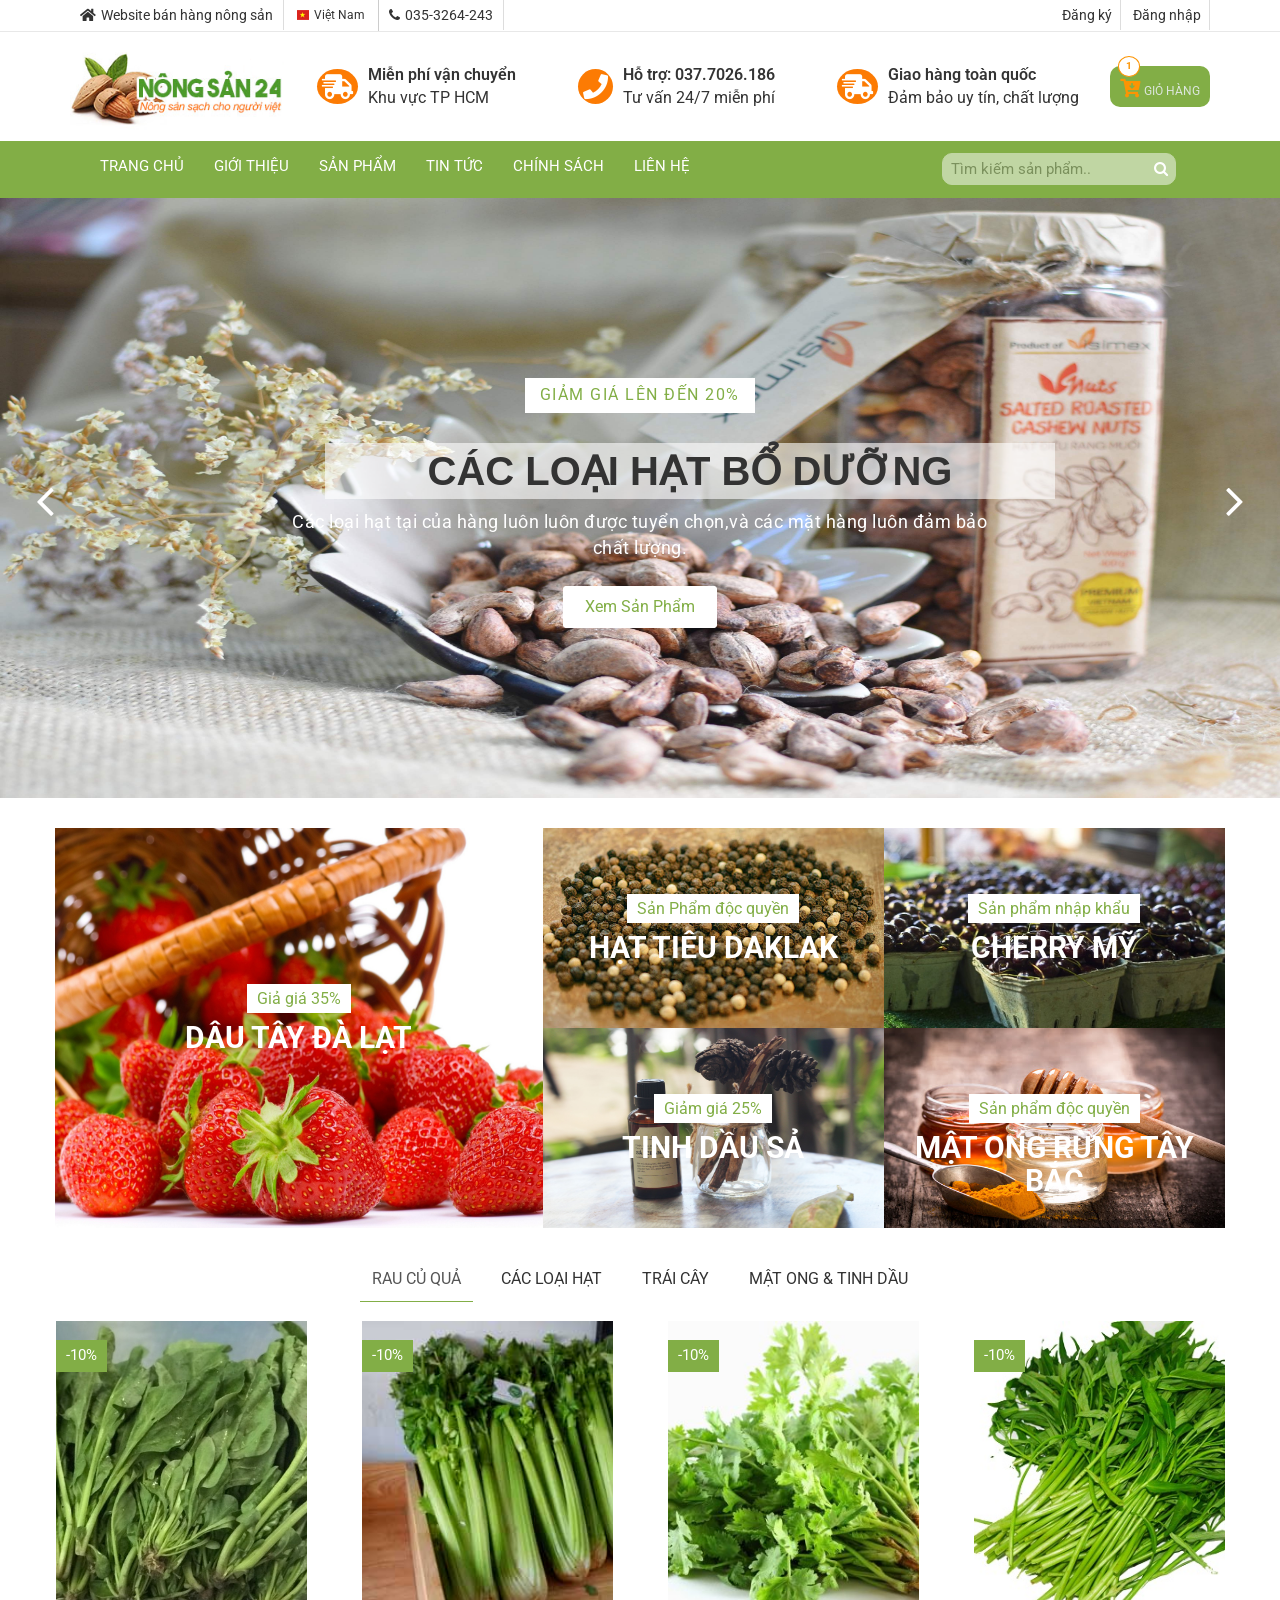
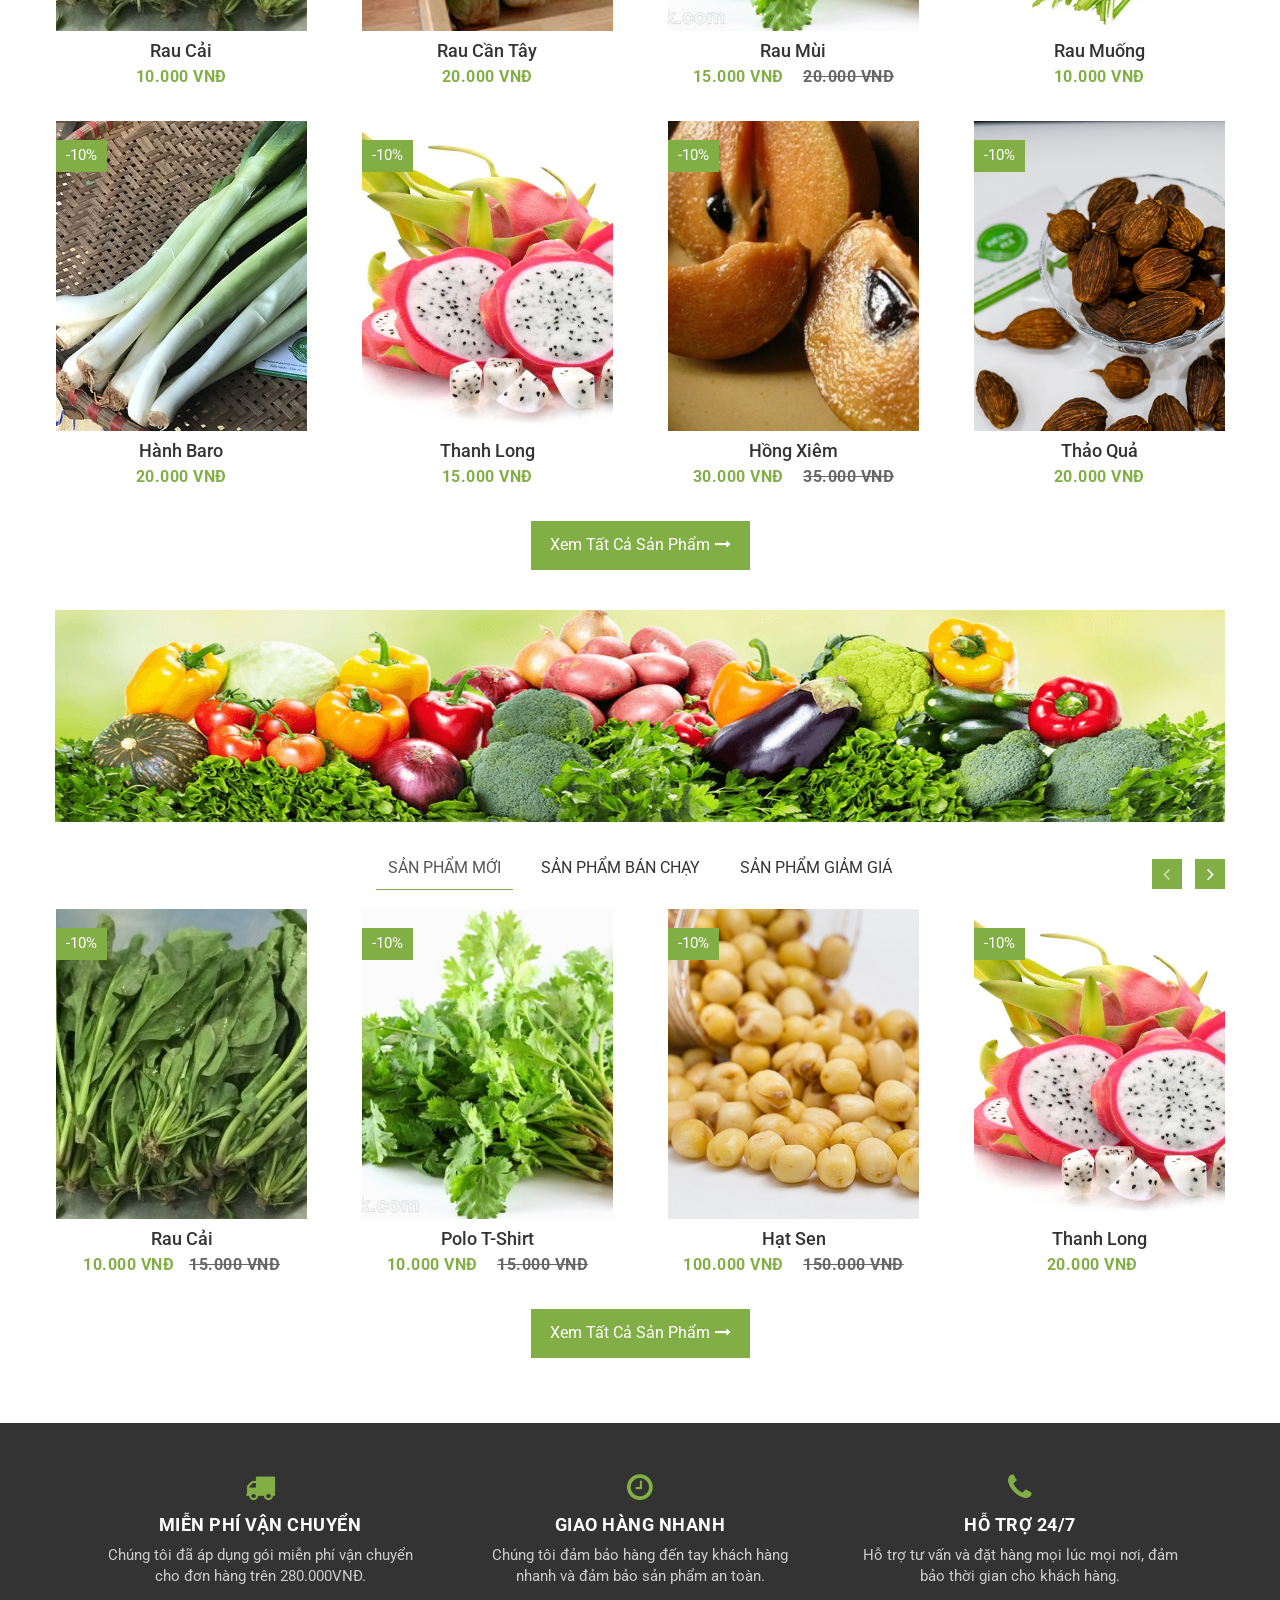
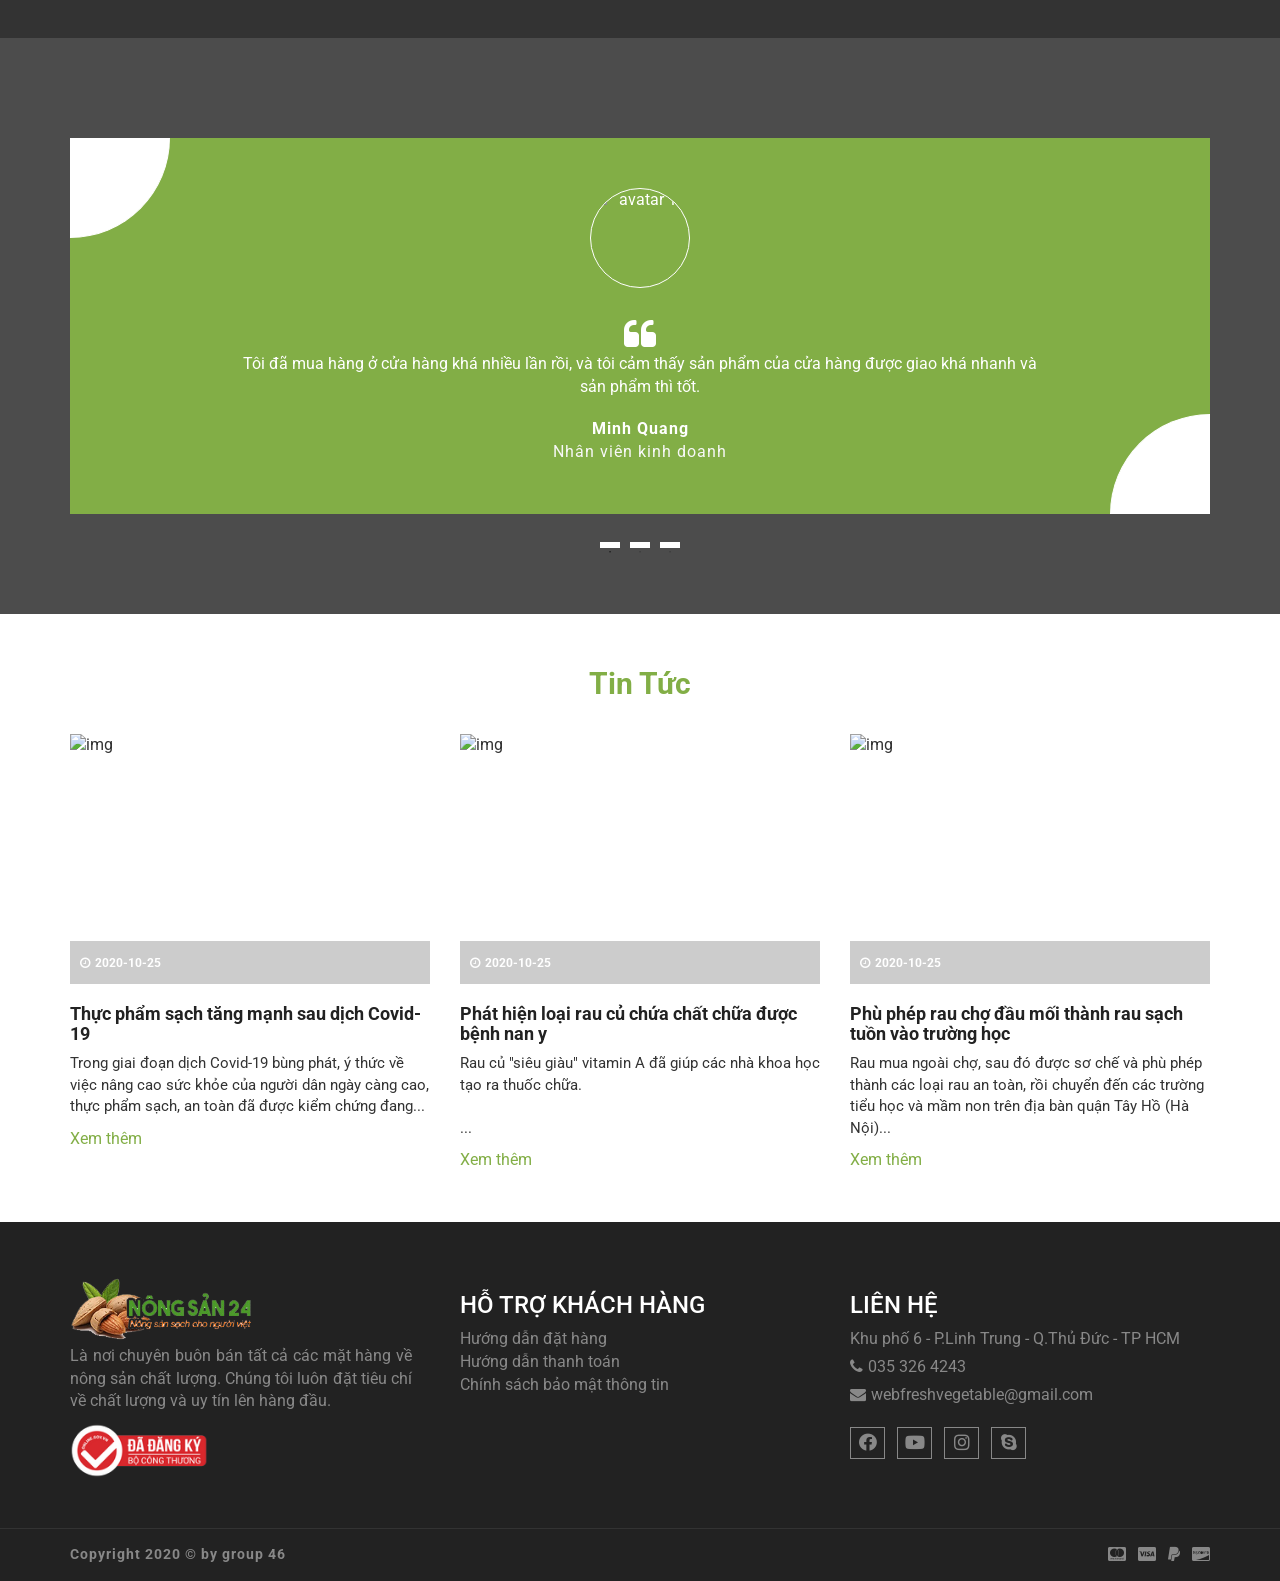
==== commit d013a345: "quang update update  css" ====
--- a/index.html
+++ b/index.html
@@ -4,7 +4,7 @@
   <meta charset="utf-8">
   <meta http-equiv="X-UA-Compatible" content="IE=edge">
   <meta name="viewport" content="width=device-width, initial-scale=1">
-  <title>Nông sản sạch</title>
+  <title>Nông sản 46</title>
 
   <!-- Font awesome -->
   <link rel="stylesheet" href="https://use.fontawesome.com/releases/v5.13.0/css/all.css"
@@ -799,7 +799,7 @@
                         <a class="aa-product-img" href="product-detail.html"><img src="images/cherry" alt="cherry"></a>
                         <a class="aa-add-card-btn"href="#"><span class="fa fa-shopping-cart"></span>Thêm vào giỏ hàng</a>
                         <figcaption>
-                          <h4 class="aa-product-title"><a href="#">Cherry Mỹ/a></h4>
+                          <h4 class="aa-product-title"><a href="#">Cherry Mỹ</a></h4>
                           <span class="aa-product-price">300.000 VNĐ</span><span class="aa-product-price"></span>
                         </figcaption>
                       </figure>
@@ -1316,6 +1316,7 @@
 </section>
 <!-- / popular section -->
 
+
 <!-- Support section -->
 <section id="aa-support">
   <div class="container">
@@ -1505,7 +1506,7 @@
                     <h3>LIÊN HỆ</h3>
                     <address>
                       <p>Khu phố 6 - P.Linh Trung - Q.Thủ Đức - TP HCM</p>
-                      <p><span class="fa fa-phone"></span>037.7026.186</p>
+                      <p><span class="fa fa-phone"></span>035 326 4243</p>
                       <p><span class="fa fa-envelope"></span>webfreshvegetable@gmail.com</p>
                     </address>
                     <div class="aa-footer-social">
@@ -1529,7 +1530,7 @@
       <div class="row">
         <div class="col-md-12">
           <div class="aa-footer-bottom-area">
-            <p>Copyright 2020 &copy by group 43</p>
+            <p>Copyright 2020 &copy by group 46</p>
             <div class="aa-footer-payment">
               <span class="fab fa-cc-mastercard"></span>
               <span class="fab fa-cc-visa"></span>
--- a/css/theme-color/default-theme.css
+++ b/css/theme-color/default-theme.css
@@ -6,41 +6,41 @@
 
 
 h2 {
-  color: #754110;  
+  color: #82ae46;  /*rgb(117, 65, 16)*/
 }
 .aa-primary-btn:hover, .aa-primary-btn:focus {
-  color: #754110; 
-  border-color: #754110;
+  color: #82ae46; 
+  border-color: #82ae46;
 }
 .aa-secondary-btn {  
-  color: #754110;  
+  color: #82ae46;  
 }
 .aa-secondary-btn:hover, .aa-secondary-btn:focus {
-  background-color: #754110;  
+  background-color: #82ae46;  
 }
 .aa-browse-btn {
-  background-color: #754110;  
-  border: 1px solid #754110;  
+  background-color: #82ae46;  
+  border: 1px solid #82ae46;  
 }
 .aa-browse-btn:hover, .aa-browse-btn:focus {
-  color: #754110;
+  color: #82ae46;
 }
 .aa-add-to-cart-btn:hover, .aa-add-to-cart-btn:focus {
-  color: #754110;
-  border-color: #754110;
+  color: #82ae46;
+  border-color: #82ae46;
 }
 .aa-filter-btn {
-  background-color: #754110;
-  border: 1px solid #754110;  
+  background-color: #82ae46;
+  border: 1px solid #82ae46;  
 }
 .aa-cart-view-btn {
-  background-color: #754110;  
+  background-color: #82ae46;  
 }
 #aa-header .aa-header-bottom .aa-header-bottom-area .aa-logo a > span {
-  color: #754110;  
+  color: #82ae46;  
 }
 #aa-header .aa-header-bottom .aa-header-bottom-area .aa-logo a strong {
-  color: #754110;
+  color: #82ae46;
 }
 #aa-header .aa-header-bottom .aa-cartbox .aa-cart-link {
   color: #fc9403;  
@@ -53,263 +53,263 @@
   border-top-color: #fc9403;  
 }
 #aa-header .aa-header-bottom .aa-cartbox .aa-cartbox-summary ul li .aa-remove-product:hover, #aa-header .aa-header-bottom .aa-cartbox .aa-cartbox-summary ul li .aa-remove-product:focus {
-  border-color: #754110;
+  border-color: #82ae46;
 }
 #menu {
-  background-color: #754110; 
+  background-color: #82ae46; 
 }
 #menu .menu-area .navbar-default .navbar-nav .open a {
-  color: #754110;
+  color: #82ae46;
 }
 #menu .menu-area .navbar-default .navbar-nav .dropdown-menu li a {
-  color: #754110;
+  color: #82ae46;
 }
 #menu .menu-area .navbar-default .navbar-nav .dropdown-menu li a:hover, #menu .menu-area .navbar-default .navbar-nav .dropdown-menu li a:focus { 
-  background-color: #754110;
+  background-color: #82ae46;
 }
 /*#menu .menu-area .navbar-default .navbar-nav .aa-search-box button {
   background-color: #ff6666;  
 }*/
 .scrollToTop {
-  background-color: #754110;
-  border: 1px solid #754110;  
+  background-color: #82ae46;
+  border: 1px solid #82ae46;  
 }
 .scrollToTop:hover,
 .scrollToTop:focus { 
-  color: #754110; 
+  color: #82ae46; 
 }
 #wpf-loader-two .wpf-loader-two-inner:before {
-  background: #754110;  
+  background: #82ae46;  
 }
 #wpf-loader-two .wpf-loader-two-inner:after {
-  background: #754110;  
+  background: #82ae46;  
 }
 #wpf-loader-two {
-  background-color: #754110;  
+  background-color: #82ae46;  
 }
 #aa-slider .aa-slider-area .seq-title span {
-  color: #754110;  
+  color: #82ae46;  
 }
 #aa-slider .aa-slider-area .seq .seq-next:hover, #aa-slider .aa-slider-area .seq .seq-next:focus {  
-  background-color: #754110;
+  background-color: #82ae46;
 }
 #aa-slider .aa-slider-area .seq .seq-prev:hover, #aa-slider .aa-slider-area .seq .seq-prev:focus {  
-  background-color: #754110;
+  background-color: #82ae46;
 }
 #aa-promo .aa-promo-area .aa-promo-banner .aa-prom-content span {  
-  color: #754110;
+  color: #82ae46;
 }
 #aa-promo .aa-promo-area .aa-promo-banner .aa-prom-content h4 a:hover {
-  color: #754110 !important;
+  color: #82ae46 !important;
 }
 .aa-products-tab li a:hover, .aa-products-tab li a:focus {  
-  border-bottom: 1px solid #754110;
+  border-bottom: 1px solid #82ae46;
 }
 .aa-products-tab li.active a {
-  border-bottom: 1px solid #754110 !important;  
+  border-bottom: 1px solid #82ae46 !important;  
 }
 .aa-products-tab li.active a:hover, .aa-products-tab li.active a:focus {  
-  border-bottom: 1px solid #754110;
+  border-bottom: 1px solid #82ae46;
 }
 .aa-product-catg li figure .aa-add-card-btn:hover {
-  color: #754110;
+  color: #82ae46;
 }
 .aa-product-catg li .aa-product-title a:hover, .aa-product-catg li .aa-product-title a:focus {
-  color: #754110;
+  color: #82ae46;
 }
 .aa-product-catg li .aa-product-price {
-  color: #754110;  
+  color: #82ae46;  
 }
 .aa-product-catg li .aa-product-hvr-content a:hover, .aa-product-catg li .aa-product-hvr-content a:focus {
-  color: #754110;
+  color: #82ae46;
 }
 #quick-view-modal .modal-content button.close:hover {
-  color: #754110; 
+  color: #82ae46; 
 }
 #quick-view-modal .modal-content .aa-product-view-content .aa-price-block .aa-product-avilability span {
-  color: #754110;
+  color: #82ae46;
 }
 #quick-view-modal .modal-content .aa-product-view-content .aa-prod-view-size a:hover, #quick-view-modal .modal-content .aa-product-view-content .aa-prod-view-size a:focus {
-  border-color: #754110;
-  color: #754110;
+  border-color: #82ae46;
+  color: #82ae46;
 }
 #quick-view-modal .modal-content .aa-product-view-content .aa-prod-quantity .aa-prod-category a {
-  color: #754110; 
+  color: #82ae46; 
 }
 .slick-prev,
 .slick-next {
-  background-color: #754110;
+  background-color: #82ae46;
 }
 #aa-support .aa-support-area .aa-support-single span {
-  color: #754110; 
+  color: #82ae46; 
 }
 #aa-testimonial .aa-testimonial-area .aa-testimonial-slider li.slick-active {
-  background-color: #754110;
+  background-color: #82ae46;
 }
 .aa-latest-blog-single .aa-blog-img:hover .aa-blog-img-caption {
-  background-color: #754110;
+  background-color: #82ae46;
 }
 .aa-latest-blog-single .aa-blog-info .aa-blog-title a:hover {
-  color: #754110;
+  color: #82ae46;
 }
 .aa-latest-blog-single .aa-blog-info .aa-read-mor-btn {
-  color: #754110;  
+  color: #82ae46;  
 }
 .aa-latest-blog-single .aa-blog-info .aa-read-mor-btn:hover span, .aa-latest-blog-single .aa-blog-info .aa-read-mor-btn:focus span {  
-  color: #754110;
+  color: #82ae46;
 }
 #aa-subscribe .aa-subscribe-area .aa-subscribe-form input[type="submit"] {
-  background: #754110 none repeat scroll 0 0;
-  border: 1px solid #754110;  
+  background: #82ae46 none repeat scroll 0 0;
+  border: 1px solid #82ae46;  
 }
 #aa-footer .aa-footer-bottom .aa-footer-bottom-area > p a:hover, #aa-footer .aa-footer-bottom .aa-footer-bottom-area > p a:focus {
-  color: #754110;
+  color: #82ae46;
 }
 #aa-catg-head-banner .aa-catg-head-banner-area .aa-catg-head-banner-content .breadcrumb .active {
-  color: #754110;
+  color: #82ae46;
 }
 #aa-product-category .aa-sidebar .aa-sidebar-widget h3 {
-  color: #754110;
-  border-bottom: 1px solid #754110;
+  color: #82ae46;
+  border-bottom: 1px solid #82ae46;
 }
 #aa-product-category .aa-sidebar .aa-sidebar-widget .aa-catg-nav li a:hover, #aa-product-category .aa-sidebar .aa-sidebar-widget .aa-catg-nav li a:focus {
-  color: #754110;
+  color: #82ae46;
 }
 #aa-product-category .aa-sidebar .aa-sidebar-widget .tag-cloud a:hover, #aa-product-category .aa-sidebar .aa-sidebar-widget .tag-cloud a:focus {
-  background-color: #754110;
+  background-color: #82ae46;
 }
 #aa-product-category .aa-sidebar .aa-sidebar-widget .aa-recently-views ul li .aa-cartbox-info h4 a:hover, #aa-product-category .aa-sidebar .aa-sidebar-widget .aa-recently-views ul li .aa-cartbox-info h4 a:focus {
-  color: #754110;
+  color: #82ae46;
 }
 #aa-product-category .aa-product-catg-content .aa-product-catg-head .aa-product-catg-head-right a:hover, #aa-product-category .aa-product-catg-content .aa-product-catg-head .aa-product-catg-head-right a:focus {
-  color: #754110;
+  color: #82ae46;
 }
 #aa-product-category .aa-product-catg-content .aa-product-catg-pagination .pagination li a:hover,
 #aa-product-category .aa-product-catg-content .aa-product-catg-pagination .pagination li span:hover {
-  color: #754110;
+  color: #82ae46;
 }
 #aa-product-category .aa-product-catg-content .aa-product-catg-pagination .pagination li a:focus,
 #aa-product-category .aa-product-catg-content .aa-product-catg-pagination .pagination li span:focus {
-  background-color: #754110;
+  background-color: #82ae46;
 }
 #aa-product-details .aa-product-details-area .aa-product-details-content .aa-product-view-content .aa-prod-quantity .aa-prod-category a {
-  color: #754110;
+  color: #82ae46;
 }
 #aa-product-details .aa-product-details-area .aa-product-details-bottom .nav-tabs li a:hover, #aa-product-details .aa-product-details-area .aa-product-details-bottom .nav-tabs li a:focus {
-  color: #754110;
+  color: #82ae46;
 }
 #aa-product-details .aa-product-details-area .aa-product-details-bottom .aa-review-form .aa-review-submit {  
-  background-color: #754110;  
-  border-color: #754110;  
+  background-color: #82ae46;  
+  border-color: #82ae46;  
 }
 #aa-product-details .aa-product-details-area .aa-product-details-bottom .aa-review-form .form-control:focus {
-  border-color: #754110;
+  border-color: #82ae46;
 }
 #cart-view .cart-view-area .cart-view-table .table tbody tr td .aa-cart-title {
-  color: #754110;
+  color: #82ae46;
 }
 #cart-view .cart-view-area .cart-view-table .table tbody tr td .aa-cart-title:hover {
-  color: #754110;
+  color: #82ae46;
 }
 #checkout .checkout-area .checkout-left .panel-group .panel-default .panel-heading .panel-title a { 
-  color: #754110;
+  color: #82ae46;
 }
 #checkout .checkout-area .checkout-right h4 { 
-  color: #754110;
+  color: #82ae46;
 }
 #login-modal .modal-dialog .aa-register-now a {
-  color: #754110;
+  color: #82ae46;
 }
 #aa-blog-archive .aa-blog-archive-area .aa-blog-content .aa-blog-content-single h4 a:hover, #aa-blog-archive .aa-blog-archive-area .aa-blog-content .aa-blog-content-single h4 a:focus {
-  color: #754110;
+  color: #82ae46;
 }
 #aa-blog-archive .aa-blog-archive-area .aa-blog-content .aa-blog-content-single .aa-article-bottom .aa-post-author a {
-  border-bottom: 1px solid #754110;
-  color: #754110;
+  border-bottom: 1px solid #82ae46;
+  color: #82ae46;
 }
 #aa-blog-archive .aa-blog-archive-area .aa-blog-sidebar .aa-sidebar-widget h3 {
-  color: #754110;
-  border-bottom: 1px solid #754110;  
+  color: #82ae46;
+  border-bottom: 1px solid #82ae46;  
 }
 #aa-blog-archive .aa-blog-archive-area .aa-blog-sidebar .aa-sidebar-widget .aa-catg-nav li a:hover, #aa-blog-archive .aa-blog-archive-area .aa-blog-sidebar .aa-sidebar-widget .aa-catg-nav li a:focus {
-  color: #754110;
+  color: #82ae46;
 }
 #aa-blog-archive .aa-blog-archive-area .aa-blog-sidebar .aa-sidebar-widget .tag-cloud a:hover, #aa-blog-archive .aa-blog-archive-area .aa-blog-sidebar .aa-sidebar-widget .tag-cloud a:focus {
-  background-color: #754110;
+  background-color: #82ae46;
 }
 #aa-blog-archive .aa-blog-archive-area .aa-blog-sidebar .aa-sidebar-widget .aa-sidebar-price-range .noUi-connect {
-  background: #754110;
+  background: #82ae46;
 }
 #aa-blog-archive .aa-blog-archive-area .aa-blog-sidebar .aa-sidebar-widget .aa-recently-views ul li .aa-cartbox-info h4 a:hover, #aa-blog-archive .aa-blog-archive-area .aa-blog-sidebar .aa-sidebar-widget .aa-recently-views ul li .aa-cartbox-info h4 a:focus {
-  color: #754110;
+  color: #82ae46;
 }
 #aa-blog-archive .aa-blog-archive-area .aa-blog-archive-pagination .pagination li a:hover,
 #aa-blog-archive .aa-blog-archive-area .aa-blog-archive-pagination .pagination li span:hover {
-  color: #754110;
+  color: #82ae46;
 }
 #aa-blog-archive .aa-blog-archive-area .aa-blog-archive-pagination .pagination li a:focus,
 #aa-blog-archive .aa-blog-archive-area .aa-blog-archive-pagination .pagination li span:focus {
-  background-color: #754110;
+  background-color: #82ae46;
 }
 #aa-blog-archive .aa-blog-archive-area .aa-blog-archive-pagination .pagination .active a {
-  background-color: #754110;
+  background-color: #82ae46;
 }
 .aa-blog-details h2 a:hover, .aa-blog-details h2 a:focus {
-  color: #754110;
+  color: #82ae46;
 }
 .aa-blog-details .aa-blog-content-single .blog-single-tag a:hover, .aa-blog-details .aa-blog-content-single .blog-single-tag a:focus {
-  color: #754110; 
+  color: #82ae46; 
 }
 .aa-blog-details .aa-blog-content-single .blog-single-social a:hover, .aa-blog-details .aa-blog-content-single .blog-single-social a:focus {
-  color: #754110; 
+  color: #82ae46; 
 }
 .aa-blog-details .aa-blog-navigation .aa-blog-prev {
-  background-color: #754110;
-  border: 1px solid #754110;  
+  background-color: #82ae46;
+  border: 1px solid #82ae46;  
 }
 .aa-blog-details .aa-blog-navigation .aa-blog-next {
-  background-color: #754110;
-  border: 1px solid #754110;  
+  background-color: #82ae46;
+  border: 1px solid #82ae46;  
 }
 .aa-blog-details .aa-blog-comment-threat .comments .commentlist li .reply-btn {
-  background-color: #754110;  
+  background-color: #82ae46;  
 }
 .aa-blog-details .aa-blog-comment-threat .comments .commentlist li .author-tag {
-  background-color: #754110;  
+  background-color: #82ae46;  
 }
 .aa-blog-details #respond input[type="text"]:focus,
 .aa-blog-details #respond input[type="email"]:focus,
 .aa-blog-details #respond input[type="url"]:focus {
-  border-color: #754110;
+  border-color: #82ae46;
 }
 .aa-blog-details #respond textarea:focus {
-  border-color: #754110;
+  border-color: #82ae46;
 }
 .aa-blog-details #respond .form-submit input:hover {
-  color: #754110 !important;
+  color: #82ae46 !important;
 }
 #aa-contact .aa-contact-area .aa-contact-address .aa-contact-address-left .comments-form .form-control:focus {
-  border-color: #754110;
+  border-color: #82ae46;
 }
 #aa-contact .aa-contact-area .aa-contact-address .aa-contact-address-left .comments-form button {
-  border: 1px solid #754110;  
+  border: 1px solid #82ae46;  
 }
 #aa-error .aa-error-area {
-  border: 5px solid #754110;  
+  border: 5px solid #82ae46;  
 }
 #aa-error .aa-error-area h2 {
-  border-bottom: 3px solid #754110;  
+  border-bottom: 3px solid #82ae46;  
 }
 #aa-error .aa-error-area a:hover, #aa-error .aa-error-area a:focus {
-  color: #754110;
-  border-color: #754110;
+  color: #82ae46;
+  border-color: #82ae46;
 }
 #aa-footer .aa-footer-bottom .aa-footer-bottom-area > p a:hover, #aa-footer .aa-footer-bottom .aa-footer-bottom-area > p a:focus {
-  color: #754110;
+  color: #82ae46;
 }
 .navbar-default .navbar-toggle:hover,
 .navbar-default .navbar-toggle:focus {
-  background-color: #754110;
+  background-color: #82ae46;
 }
 
 
--- a/css/style.css
+++ b/css/style.css
@@ -443,7 +443,7 @@
   margin: auto;
   flex: none;
   padding-top: 5px;
-  background-color: #099e16;
+  background-color: #82ae46;/*099e16*/
   border-radius: 10px;
 }
 #aa-header .aa-header-bottom .aa-shipping-box {
@@ -1293,7 +1293,7 @@
   font-size: 15px;
 }
 .aa-product-catg li .aa-sale {
-  background-color: #008000;
+  background-color: #82ae46;/*008000*/
 }
 .aa-product-catg li .aa-sold-out {
   background-color: #FF0000;
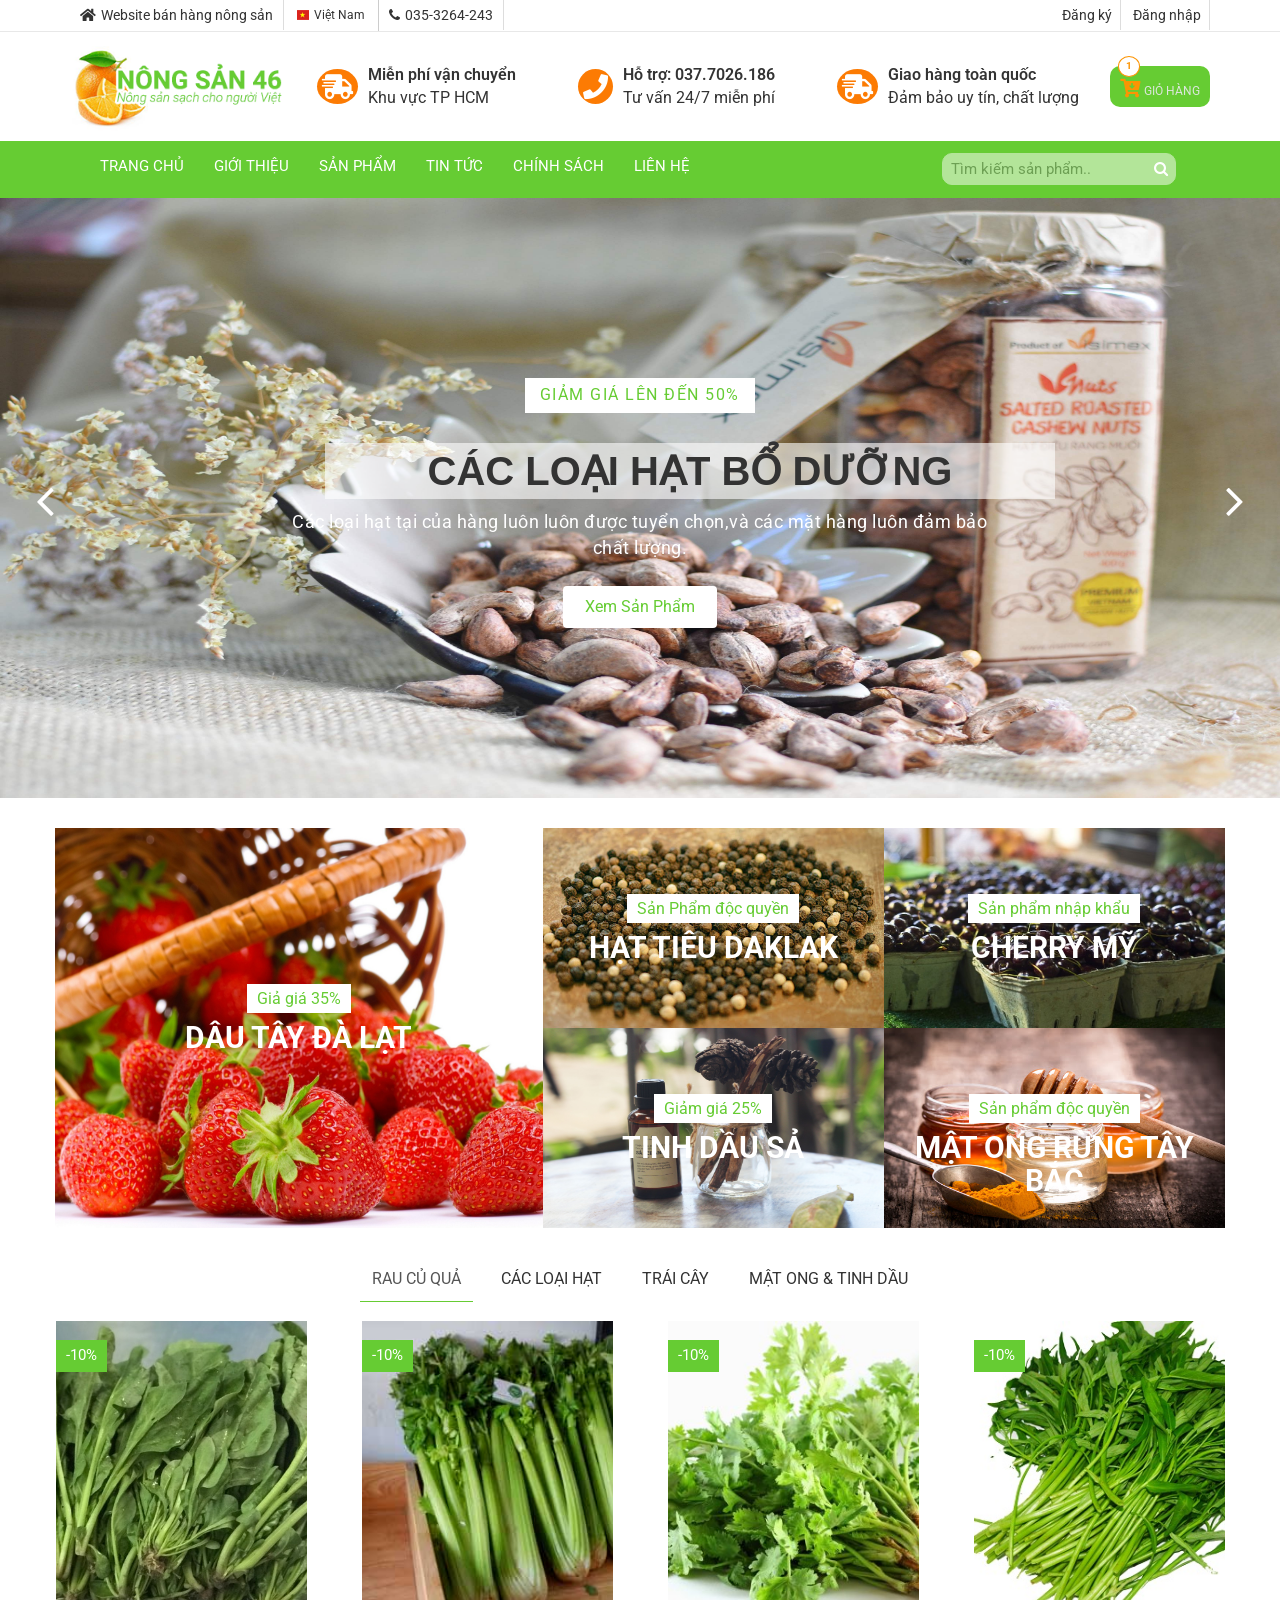
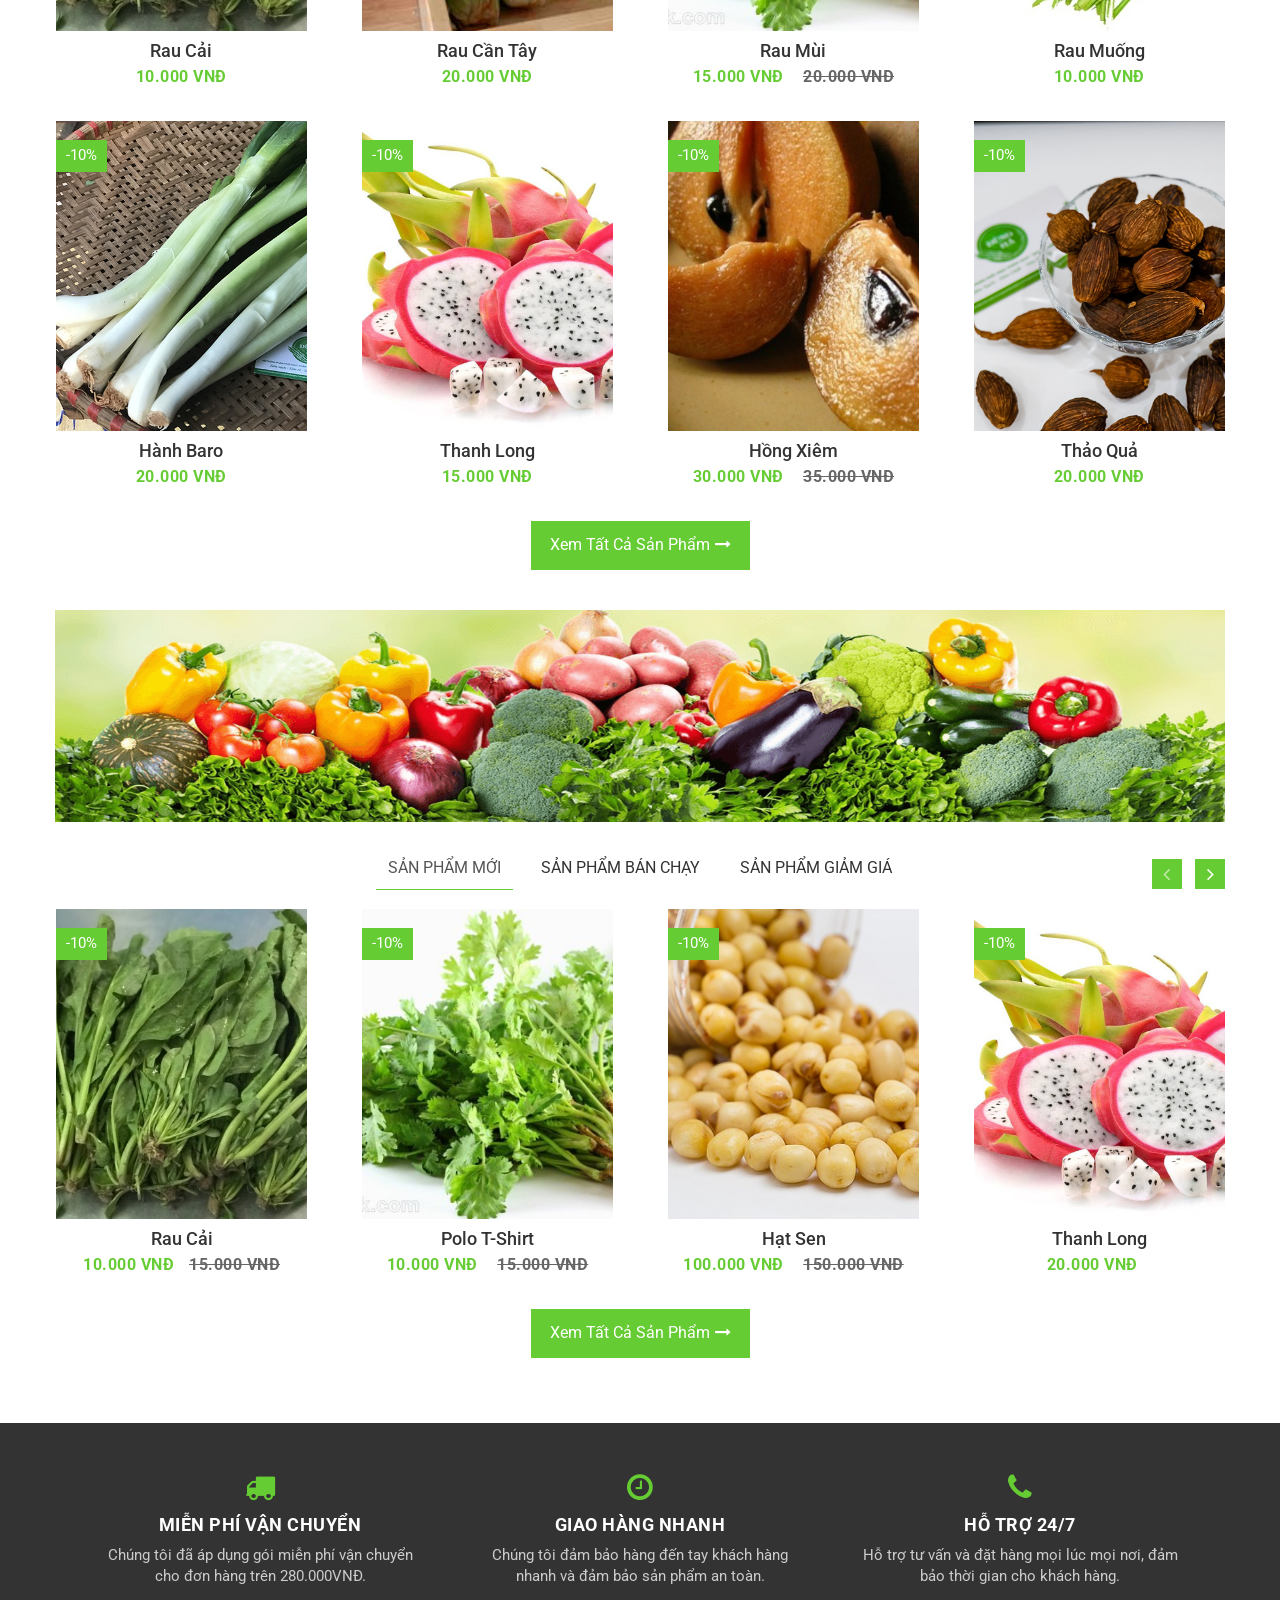
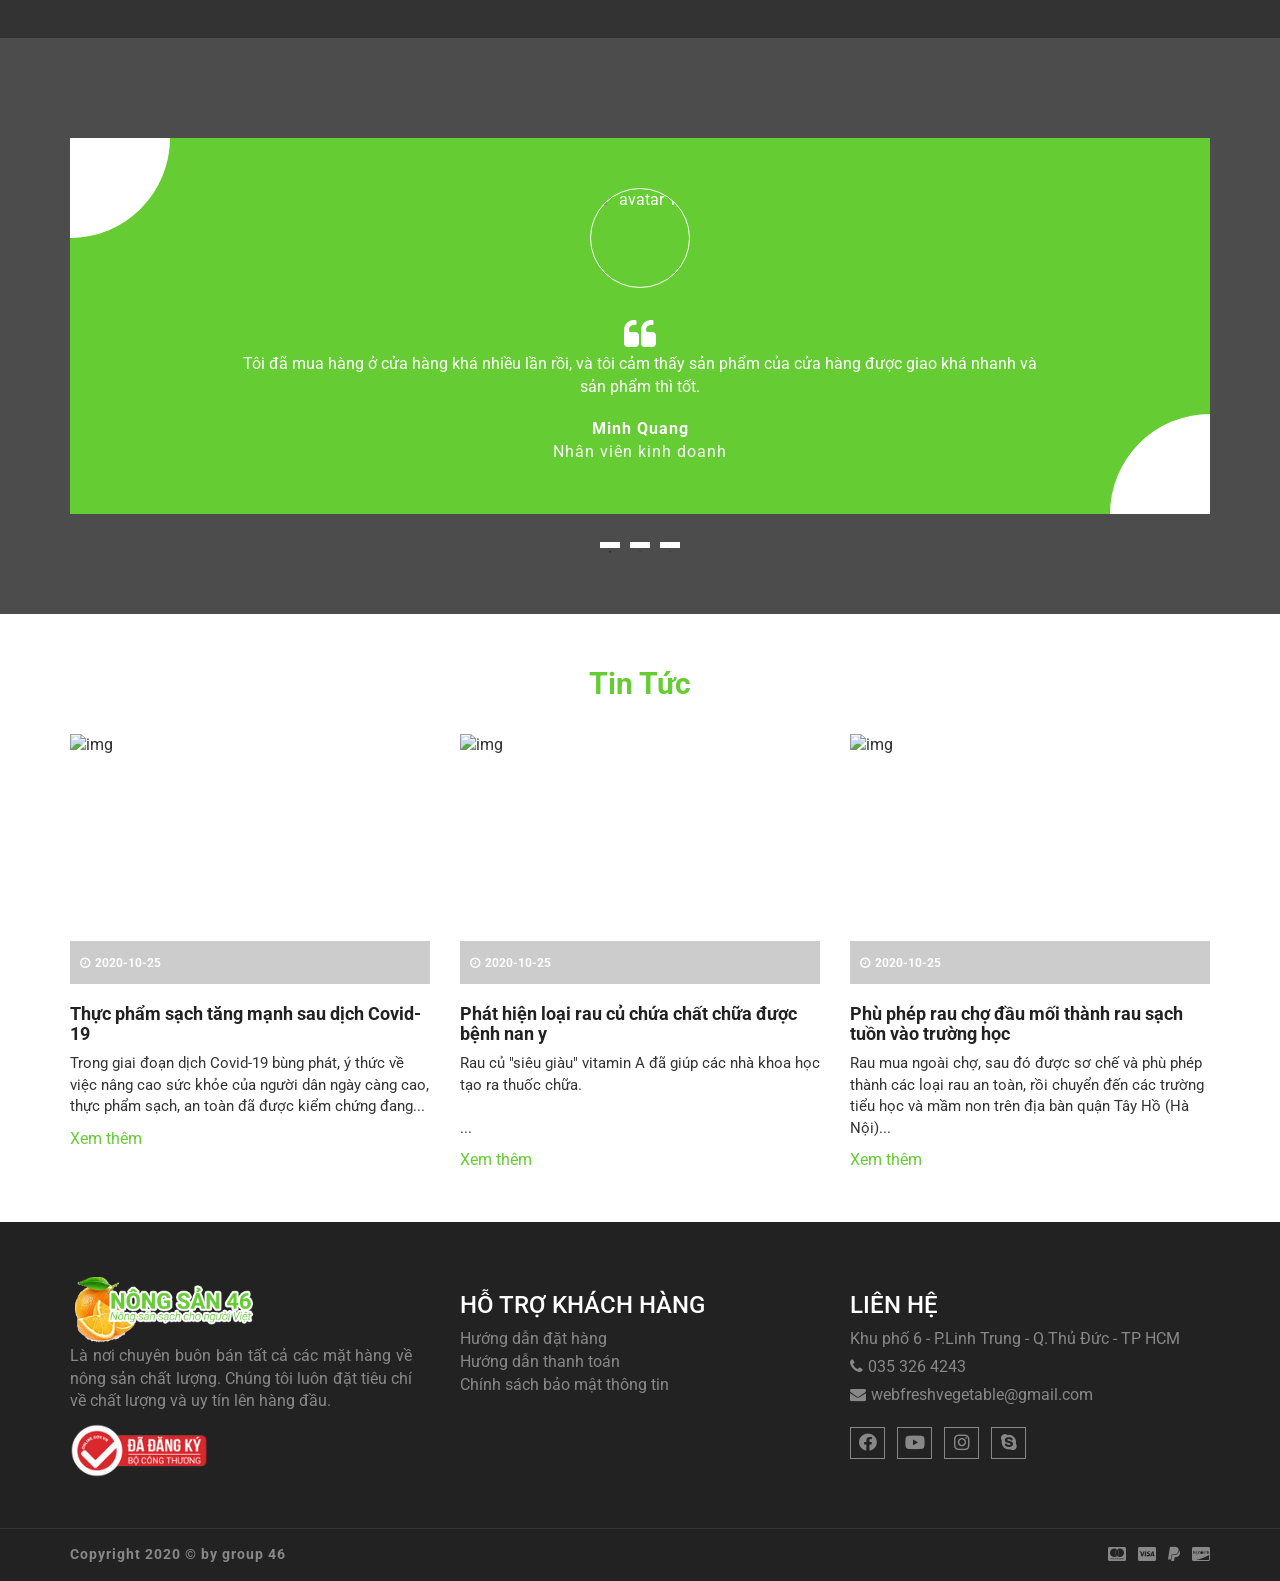
==== commit 151dd32c: "quang update update images logo header and footer" ====
--- a/index.html
+++ b/index.html
@@ -81,8 +81,8 @@
      attribution=setup_tool
      page_id="115448300360414"
      theme_color="#ff7e29"
-     logged_in_greeting="Chào bạn! Chúng tôi có thể giúp gì cho bạn"
-     logged_out_greeting="Chào bạn! Chúng tôi có thể giúp gì cho bạn">
+     logged_in_greeting="Xin chào! Chúng tôi có thể hỗ trợ gì cho bạn"
+     logged_out_greeting="Xin chào! Chúng tôi có thể hỗ trợ gì cho bạn">
 </div>
 <!--/LIVE CHAT-->
 
@@ -240,7 +240,7 @@
           <!-- Left nav -->
           <ul class="nav navbar-nav">
             <li><a href="index.html">TRANG CHỦ</a></li>
-            <li><a href="ỉntroduce.html">GIỚI THIỆU</a><li>
+            <li><a href="introduce.html">GIỚI THIỆU</a><li>
             <li><a href="product.html">SẢN PHẨM</span></a>
               <ul class="dropdown-menu">
                 <li><a href="product.html">RAU CỦ QUẢ</a></li>
@@ -1480,7 +1480,7 @@
             <div class="row">
               <div class="col-md-4 col-sm-6">
                 <div class="aa-footer-widget">
-                  <a href="#"><img src="images/logo_footer.jpg" alt="logo img" width="185px"></a>
+                  <a href="#"><img src="images/logo_footer.png" alt="logo img" width="185px"></a>
                   <ul class="aa-footer-nav">
 
                     <li><p style="color:#888; text-align: justify; width: 95%">Là nơi chuyên buôn bán tất cả các mặt hàng về nông sản chất lượng. Chúng tôi luôn đặt tiêu chí về chất lượng và uy tín lên hàng đầu.</p></li>
--- a/css/theme-color/default-theme.css
+++ b/css/theme-color/default-theme.css
@@ -6,41 +6,41 @@
 
 
 h2 {
-  color: #82ae46;  /*rgb(117, 65, 16)*/
+  color: #66cc33;  /*rgb(117, 65, 16)*//*#86ae46*/
 }
 .aa-primary-btn:hover, .aa-primary-btn:focus {
-  color: #82ae46; 
-  border-color: #82ae46;
+  color: #66cc33; 
+  border-color: #66cc33;
 }
 .aa-secondary-btn {  
-  color: #82ae46;  
+  color: #66cc33;  
 }
 .aa-secondary-btn:hover, .aa-secondary-btn:focus {
-  background-color: #82ae46;  
+  background-color: #66cc33;  
 }
 .aa-browse-btn {
-  background-color: #82ae46;  
-  border: 1px solid #82ae46;  
+  background-color: #66cc33;  
+  border: 1px solid #66cc33;  
 }
 .aa-browse-btn:hover, .aa-browse-btn:focus {
-  color: #82ae46;
+  color: #66cc33;
 }
 .aa-add-to-cart-btn:hover, .aa-add-to-cart-btn:focus {
-  color: #82ae46;
-  border-color: #82ae46;
+  color: #66cc33;
+  border-color: #66cc33;
 }
 .aa-filter-btn {
-  background-color: #82ae46;
-  border: 1px solid #82ae46;  
+  background-color: #66cc33;
+  border: 1px solid #66cc33;  
 }
 .aa-cart-view-btn {
-  background-color: #82ae46;  
+  background-color: #66cc33;  
 }
 #aa-header .aa-header-bottom .aa-header-bottom-area .aa-logo a > span {
-  color: #82ae46;  
+  color: #66cc33;  
 }
 #aa-header .aa-header-bottom .aa-header-bottom-area .aa-logo a strong {
-  color: #82ae46;
+  color: #66cc33;
 }
 #aa-header .aa-header-bottom .aa-cartbox .aa-cart-link {
   color: #fc9403;  
@@ -53,263 +53,263 @@
   border-top-color: #fc9403;  
 }
 #aa-header .aa-header-bottom .aa-cartbox .aa-cartbox-summary ul li .aa-remove-product:hover, #aa-header .aa-header-bottom .aa-cartbox .aa-cartbox-summary ul li .aa-remove-product:focus {
-  border-color: #82ae46;
+  border-color: #66cc33;
 }
 #menu {
-  background-color: #82ae46; 
+  background-color: #66cc33; 
 }
 #menu .menu-area .navbar-default .navbar-nav .open a {
-  color: #82ae46;
+  color: #66cc33;
 }
 #menu .menu-area .navbar-default .navbar-nav .dropdown-menu li a {
-  color: #82ae46;
+  color: #66cc33;
 }
 #menu .menu-area .navbar-default .navbar-nav .dropdown-menu li a:hover, #menu .menu-area .navbar-default .navbar-nav .dropdown-menu li a:focus { 
-  background-color: #82ae46;
+  background-color: #66cc33;
 }
 /*#menu .menu-area .navbar-default .navbar-nav .aa-search-box button {
   background-color: #ff6666;  
 }*/
 .scrollToTop {
-  background-color: #82ae46;
-  border: 1px solid #82ae46;  
+  background-color: #66cc33;
+  border: 1px solid #66cc33;  
 }
 .scrollToTop:hover,
 .scrollToTop:focus { 
-  color: #82ae46; 
+  color: #66cc33; 
 }
 #wpf-loader-two .wpf-loader-two-inner:before {
-  background: #82ae46;  
+  background: #66cc33;  
 }
 #wpf-loader-two .wpf-loader-two-inner:after {
-  background: #82ae46;  
+  background: #66cc33;  
 }
 #wpf-loader-two {
-  background-color: #82ae46;  
+  background-color: #66cc33;  
 }
 #aa-slider .aa-slider-area .seq-title span {
-  color: #82ae46;  
+  color: #66cc33;  
 }
 #aa-slider .aa-slider-area .seq .seq-next:hover, #aa-slider .aa-slider-area .seq .seq-next:focus {  
-  background-color: #82ae46;
+  background-color: #66cc33;
 }
 #aa-slider .aa-slider-area .seq .seq-prev:hover, #aa-slider .aa-slider-area .seq .seq-prev:focus {  
-  background-color: #82ae46;
+  background-color: #66cc33;
 }
 #aa-promo .aa-promo-area .aa-promo-banner .aa-prom-content span {  
-  color: #82ae46;
+  color: #66cc33;
 }
 #aa-promo .aa-promo-area .aa-promo-banner .aa-prom-content h4 a:hover {
-  color: #82ae46 !important;
+  color: #66cc33 !important;
 }
 .aa-products-tab li a:hover, .aa-products-tab li a:focus {  
-  border-bottom: 1px solid #82ae46;
+  border-bottom: 1px solid #66cc33;
 }
 .aa-products-tab li.active a {
-  border-bottom: 1px solid #82ae46 !important;  
+  border-bottom: 1px solid #66cc33 !important;  
 }
 .aa-products-tab li.active a:hover, .aa-products-tab li.active a:focus {  
-  border-bottom: 1px solid #82ae46;
+  border-bottom: 1px solid #66cc33;
 }
 .aa-product-catg li figure .aa-add-card-btn:hover {
-  color: #82ae46;
+  color: #66cc33;
 }
 .aa-product-catg li .aa-product-title a:hover, .aa-product-catg li .aa-product-title a:focus {
-  color: #82ae46;
+  color: #66cc33;
 }
 .aa-product-catg li .aa-product-price {
-  color: #82ae46;  
+  color: #66cc33;  
 }
 .aa-product-catg li .aa-product-hvr-content a:hover, .aa-product-catg li .aa-product-hvr-content a:focus {
-  color: #82ae46;
+  color: #66cc33;
 }
 #quick-view-modal .modal-content button.close:hover {
-  color: #82ae46; 
+  color: #66cc33; 
 }
 #quick-view-modal .modal-content .aa-product-view-content .aa-price-block .aa-product-avilability span {
-  color: #82ae46;
+  color: #66cc33;
 }
 #quick-view-modal .modal-content .aa-product-view-content .aa-prod-view-size a:hover, #quick-view-modal .modal-content .aa-product-view-content .aa-prod-view-size a:focus {
-  border-color: #82ae46;
-  color: #82ae46;
+  border-color: #66cc33;
+  color: #66cc33;
 }
 #quick-view-modal .modal-content .aa-product-view-content .aa-prod-quantity .aa-prod-category a {
-  color: #82ae46; 
+  color: #66cc33; 
 }
 .slick-prev,
 .slick-next {
-  background-color: #82ae46;
+  background-color: #66cc33;
 }
 #aa-support .aa-support-area .aa-support-single span {
-  color: #82ae46; 
+  color: #66cc33; 
 }
 #aa-testimonial .aa-testimonial-area .aa-testimonial-slider li.slick-active {
-  background-color: #82ae46;
+  background-color: #66cc33;
 }
 .aa-latest-blog-single .aa-blog-img:hover .aa-blog-img-caption {
-  background-color: #82ae46;
+  background-color: #66cc33;
 }
 .aa-latest-blog-single .aa-blog-info .aa-blog-title a:hover {
-  color: #82ae46;
+  color: #66cc33;
 }
 .aa-latest-blog-single .aa-blog-info .aa-read-mor-btn {
-  color: #82ae46;  
+  color: #66cc33;  
 }
 .aa-latest-blog-single .aa-blog-info .aa-read-mor-btn:hover span, .aa-latest-blog-single .aa-blog-info .aa-read-mor-btn:focus span {  
-  color: #82ae46;
+  color: #66cc33;
 }
 #aa-subscribe .aa-subscribe-area .aa-subscribe-form input[type="submit"] {
-  background: #82ae46 none repeat scroll 0 0;
-  border: 1px solid #82ae46;  
+  background: #66cc33 none repeat scroll 0 0;
+  border: 1px solid #66cc33;  
 }
 #aa-footer .aa-footer-bottom .aa-footer-bottom-area > p a:hover, #aa-footer .aa-footer-bottom .aa-footer-bottom-area > p a:focus {
-  color: #82ae46;
+  color: #66cc33;
 }
 #aa-catg-head-banner .aa-catg-head-banner-area .aa-catg-head-banner-content .breadcrumb .active {
-  color: #82ae46;
+  color: #66cc33;
 }
 #aa-product-category .aa-sidebar .aa-sidebar-widget h3 {
-  color: #82ae46;
-  border-bottom: 1px solid #82ae46;
+  color: #66cc33;
+  border-bottom: 1px solid #66cc33;
 }
 #aa-product-category .aa-sidebar .aa-sidebar-widget .aa-catg-nav li a:hover, #aa-product-category .aa-sidebar .aa-sidebar-widget .aa-catg-nav li a:focus {
-  color: #82ae46;
+  color: #66cc33;
 }
 #aa-product-category .aa-sidebar .aa-sidebar-widget .tag-cloud a:hover, #aa-product-category .aa-sidebar .aa-sidebar-widget .tag-cloud a:focus {
-  background-color: #82ae46;
+  background-color: #66cc33;
 }
 #aa-product-category .aa-sidebar .aa-sidebar-widget .aa-recently-views ul li .aa-cartbox-info h4 a:hover, #aa-product-category .aa-sidebar .aa-sidebar-widget .aa-recently-views ul li .aa-cartbox-info h4 a:focus {
-  color: #82ae46;
+  color: #66cc33;
 }
 #aa-product-category .aa-product-catg-content .aa-product-catg-head .aa-product-catg-head-right a:hover, #aa-product-category .aa-product-catg-content .aa-product-catg-head .aa-product-catg-head-right a:focus {
-  color: #82ae46;
+  color: #66cc33;
 }
 #aa-product-category .aa-product-catg-content .aa-product-catg-pagination .pagination li a:hover,
 #aa-product-category .aa-product-catg-content .aa-product-catg-pagination .pagination li span:hover {
-  color: #82ae46;
+  color: #66cc33;
 }
 #aa-product-category .aa-product-catg-content .aa-product-catg-pagination .pagination li a:focus,
 #aa-product-category .aa-product-catg-content .aa-product-catg-pagination .pagination li span:focus {
-  background-color: #82ae46;
+  background-color: #66cc33;
 }
 #aa-product-details .aa-product-details-area .aa-product-details-content .aa-product-view-content .aa-prod-quantity .aa-prod-category a {
-  color: #82ae46;
+  color: #66cc33;
 }
 #aa-product-details .aa-product-details-area .aa-product-details-bottom .nav-tabs li a:hover, #aa-product-details .aa-product-details-area .aa-product-details-bottom .nav-tabs li a:focus {
-  color: #82ae46;
+  color: #66cc33;
 }
 #aa-product-details .aa-product-details-area .aa-product-details-bottom .aa-review-form .aa-review-submit {  
-  background-color: #82ae46;  
-  border-color: #82ae46;  
+  background-color: #66cc33;  
+  border-color: #66cc33;  
 }
 #aa-product-details .aa-product-details-area .aa-product-details-bottom .aa-review-form .form-control:focus {
-  border-color: #82ae46;
+  border-color: #66cc33;
 }
 #cart-view .cart-view-area .cart-view-table .table tbody tr td .aa-cart-title {
-  color: #82ae46;
+  color: #66cc33;
 }
 #cart-view .cart-view-area .cart-view-table .table tbody tr td .aa-cart-title:hover {
-  color: #82ae46;
+  color: #66cc33;
 }
 #checkout .checkout-area .checkout-left .panel-group .panel-default .panel-heading .panel-title a { 
-  color: #82ae46;
+  color: #66cc33;
 }
 #checkout .checkout-area .checkout-right h4 { 
-  color: #82ae46;
+  color: #66cc33;
 }
 #login-modal .modal-dialog .aa-register-now a {
-  color: #82ae46;
+  color: #66cc33;
 }
 #aa-blog-archive .aa-blog-archive-area .aa-blog-content .aa-blog-content-single h4 a:hover, #aa-blog-archive .aa-blog-archive-area .aa-blog-content .aa-blog-content-single h4 a:focus {
-  color: #82ae46;
+  color: #66cc33;
 }
 #aa-blog-archive .aa-blog-archive-area .aa-blog-content .aa-blog-content-single .aa-article-bottom .aa-post-author a {
-  border-bottom: 1px solid #82ae46;
-  color: #82ae46;
+  border-bottom: 1px solid #66cc33;
+  color: #66cc33;
 }
 #aa-blog-archive .aa-blog-archive-area .aa-blog-sidebar .aa-sidebar-widget h3 {
-  color: #82ae46;
-  border-bottom: 1px solid #82ae46;  
+  color: #66cc33;
+  border-bottom: 1px solid #66cc33;  
 }
 #aa-blog-archive .aa-blog-archive-area .aa-blog-sidebar .aa-sidebar-widget .aa-catg-nav li a:hover, #aa-blog-archive .aa-blog-archive-area .aa-blog-sidebar .aa-sidebar-widget .aa-catg-nav li a:focus {
-  color: #82ae46;
+  color: #66cc33;
 }
 #aa-blog-archive .aa-blog-archive-area .aa-blog-sidebar .aa-sidebar-widget .tag-cloud a:hover, #aa-blog-archive .aa-blog-archive-area .aa-blog-sidebar .aa-sidebar-widget .tag-cloud a:focus {
-  background-color: #82ae46;
+  background-color: #66cc33;
 }
 #aa-blog-archive .aa-blog-archive-area .aa-blog-sidebar .aa-sidebar-widget .aa-sidebar-price-range .noUi-connect {
-  background: #82ae46;
+  background: #66cc33;
 }
 #aa-blog-archive .aa-blog-archive-area .aa-blog-sidebar .aa-sidebar-widget .aa-recently-views ul li .aa-cartbox-info h4 a:hover, #aa-blog-archive .aa-blog-archive-area .aa-blog-sidebar .aa-sidebar-widget .aa-recently-views ul li .aa-cartbox-info h4 a:focus {
-  color: #82ae46;
+  color: #66cc33;
 }
 #aa-blog-archive .aa-blog-archive-area .aa-blog-archive-pagination .pagination li a:hover,
 #aa-blog-archive .aa-blog-archive-area .aa-blog-archive-pagination .pagination li span:hover {
-  color: #82ae46;
+  color: #66cc33;
 }
 #aa-blog-archive .aa-blog-archive-area .aa-blog-archive-pagination .pagination li a:focus,
 #aa-blog-archive .aa-blog-archive-area .aa-blog-archive-pagination .pagination li span:focus {
-  background-color: #82ae46;
+  background-color: #66cc33;
 }
 #aa-blog-archive .aa-blog-archive-area .aa-blog-archive-pagination .pagination .active a {
-  background-color: #82ae46;
+  background-color: #66cc33;
 }
 .aa-blog-details h2 a:hover, .aa-blog-details h2 a:focus {
-  color: #82ae46;
+  color: #66cc33;
 }
 .aa-blog-details .aa-blog-content-single .blog-single-tag a:hover, .aa-blog-details .aa-blog-content-single .blog-single-tag a:focus {
-  color: #82ae46; 
+  color: #66cc33; 
 }
 .aa-blog-details .aa-blog-content-single .blog-single-social a:hover, .aa-blog-details .aa-blog-content-single .blog-single-social a:focus {
-  color: #82ae46; 
+  color: #66cc33; 
 }
 .aa-blog-details .aa-blog-navigation .aa-blog-prev {
-  background-color: #82ae46;
-  border: 1px solid #82ae46;  
+  background-color: #66cc33;
+  border: 1px solid #66cc33;  
 }
 .aa-blog-details .aa-blog-navigation .aa-blog-next {
-  background-color: #82ae46;
-  border: 1px solid #82ae46;  
+  background-color: #66cc33;
+  border: 1px solid #66cc33;  
 }
 .aa-blog-details .aa-blog-comment-threat .comments .commentlist li .reply-btn {
-  background-color: #82ae46;  
+  background-color: #66cc33;  
 }
 .aa-blog-details .aa-blog-comment-threat .comments .commentlist li .author-tag {
-  background-color: #82ae46;  
+  background-color: #66cc33;  
 }
 .aa-blog-details #respond input[type="text"]:focus,
 .aa-blog-details #respond input[type="email"]:focus,
 .aa-blog-details #respond input[type="url"]:focus {
-  border-color: #82ae46;
+  border-color: #66cc33;
 }
 .aa-blog-details #respond textarea:focus {
-  border-color: #82ae46;
+  border-color: #66cc33;
 }
 .aa-blog-details #respond .form-submit input:hover {
-  color: #82ae46 !important;
+  color: #66cc33 !important;
 }
 #aa-contact .aa-contact-area .aa-contact-address .aa-contact-address-left .comments-form .form-control:focus {
-  border-color: #82ae46;
+  border-color: #66cc33;
 }
 #aa-contact .aa-contact-area .aa-contact-address .aa-contact-address-left .comments-form button {
-  border: 1px solid #82ae46;  
+  border: 1px solid #66cc33;  
 }
 #aa-error .aa-error-area {
-  border: 5px solid #82ae46;  
+  border: 5px solid #66cc33;  
 }
 #aa-error .aa-error-area h2 {
-  border-bottom: 3px solid #82ae46;  
+  border-bottom: 3px solid #66cc33;  
 }
 #aa-error .aa-error-area a:hover, #aa-error .aa-error-area a:focus {
-  color: #82ae46;
-  border-color: #82ae46;
+  color: #66cc33;
+  border-color: #66cc33;
 }
 #aa-footer .aa-footer-bottom .aa-footer-bottom-area > p a:hover, #aa-footer .aa-footer-bottom .aa-footer-bottom-area > p a:focus {
-  color: #82ae46;
+  color: #66cc33;
 }
 .navbar-default .navbar-toggle:hover,
 .navbar-default .navbar-toggle:focus {
-  background-color: #82ae46;
+  background-color: #66cc33;
 }
 
 
--- a/css/style.css
+++ b/css/style.css
@@ -443,7 +443,7 @@
   margin: auto;
   flex: none;
   padding-top: 5px;
-  background-color: #82ae46;/*099e16*/
+  background-color: #66cc33;/*099e16*//*#86ae46*/
   border-radius: 10px;
 }
 #aa-header .aa-header-bottom .aa-shipping-box {
@@ -726,20 +726,26 @@
 #menu .menu-area .navbar-default .navbar-nav .aa-search-box .aa-search-icon:hover {
   opacity: 0.8;
 }
+/*CHAT BOX MESSENGER*/
+.fb-customerchat{
+  bottom: 0px;
+  right: 20px;
+}
 
 /* ALL SECTION */
 /*scrol to top*/
 .scrollToTop {
-  bottom: 60px;
+  bottom: 100px;
   color: #fff;
   display: none;
   font-size: 23px;
   height: 50px;
   line-height: 45px;
   position: fixed;
-  right: 20px;
+  right: 30px;
   text-align: center;
   text-decoration: none;
+  border-radius: 100%;
   -webkit-transition: all 0.5s ease 0s;
   -moz-transition: all 0.5s ease 0s;
   -ms-transition: all 0.5s ease 0s;
@@ -1293,7 +1299,7 @@
   font-size: 15px;
 }
 .aa-product-catg li .aa-sale {
-  background-color: #82ae46;/*008000*/
+  background-color: #6c3;/*008000*/
 }
 .aa-product-catg li .aa-sold-out {
   background-color: #FF0000;
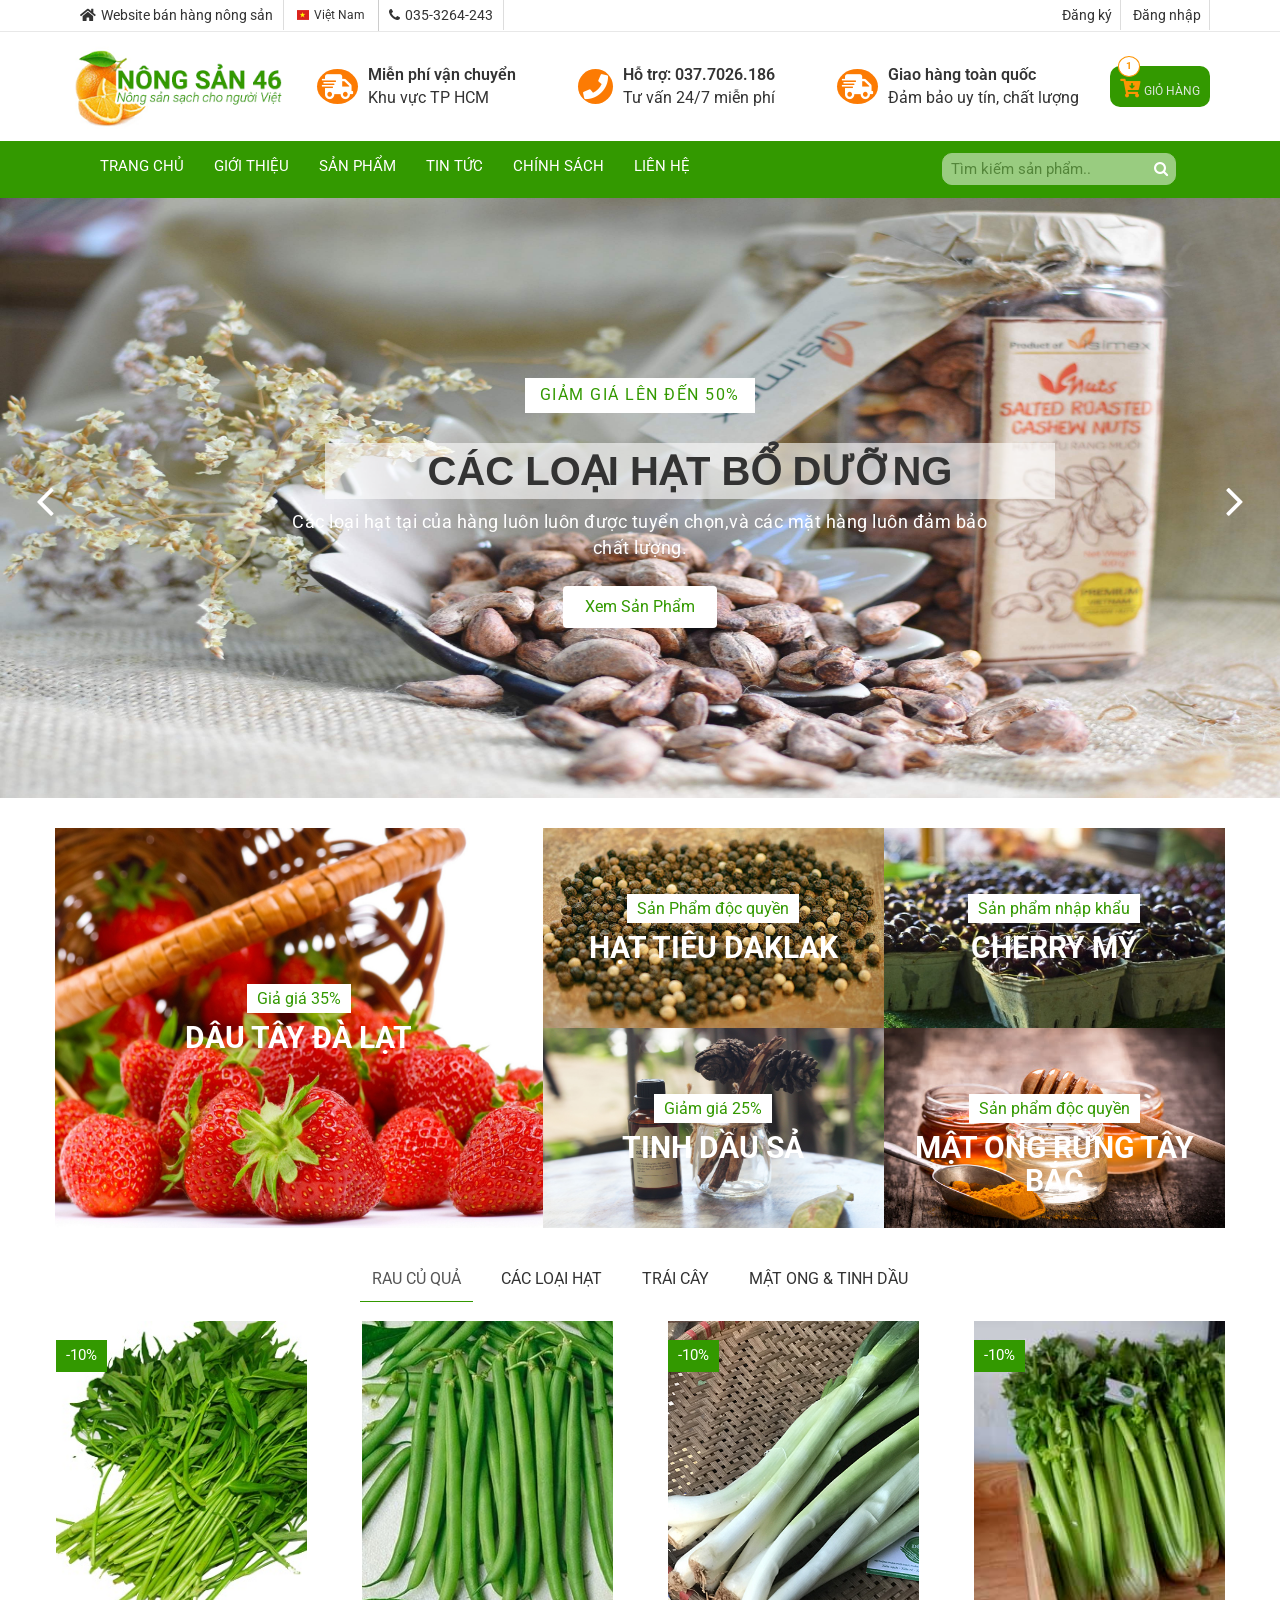
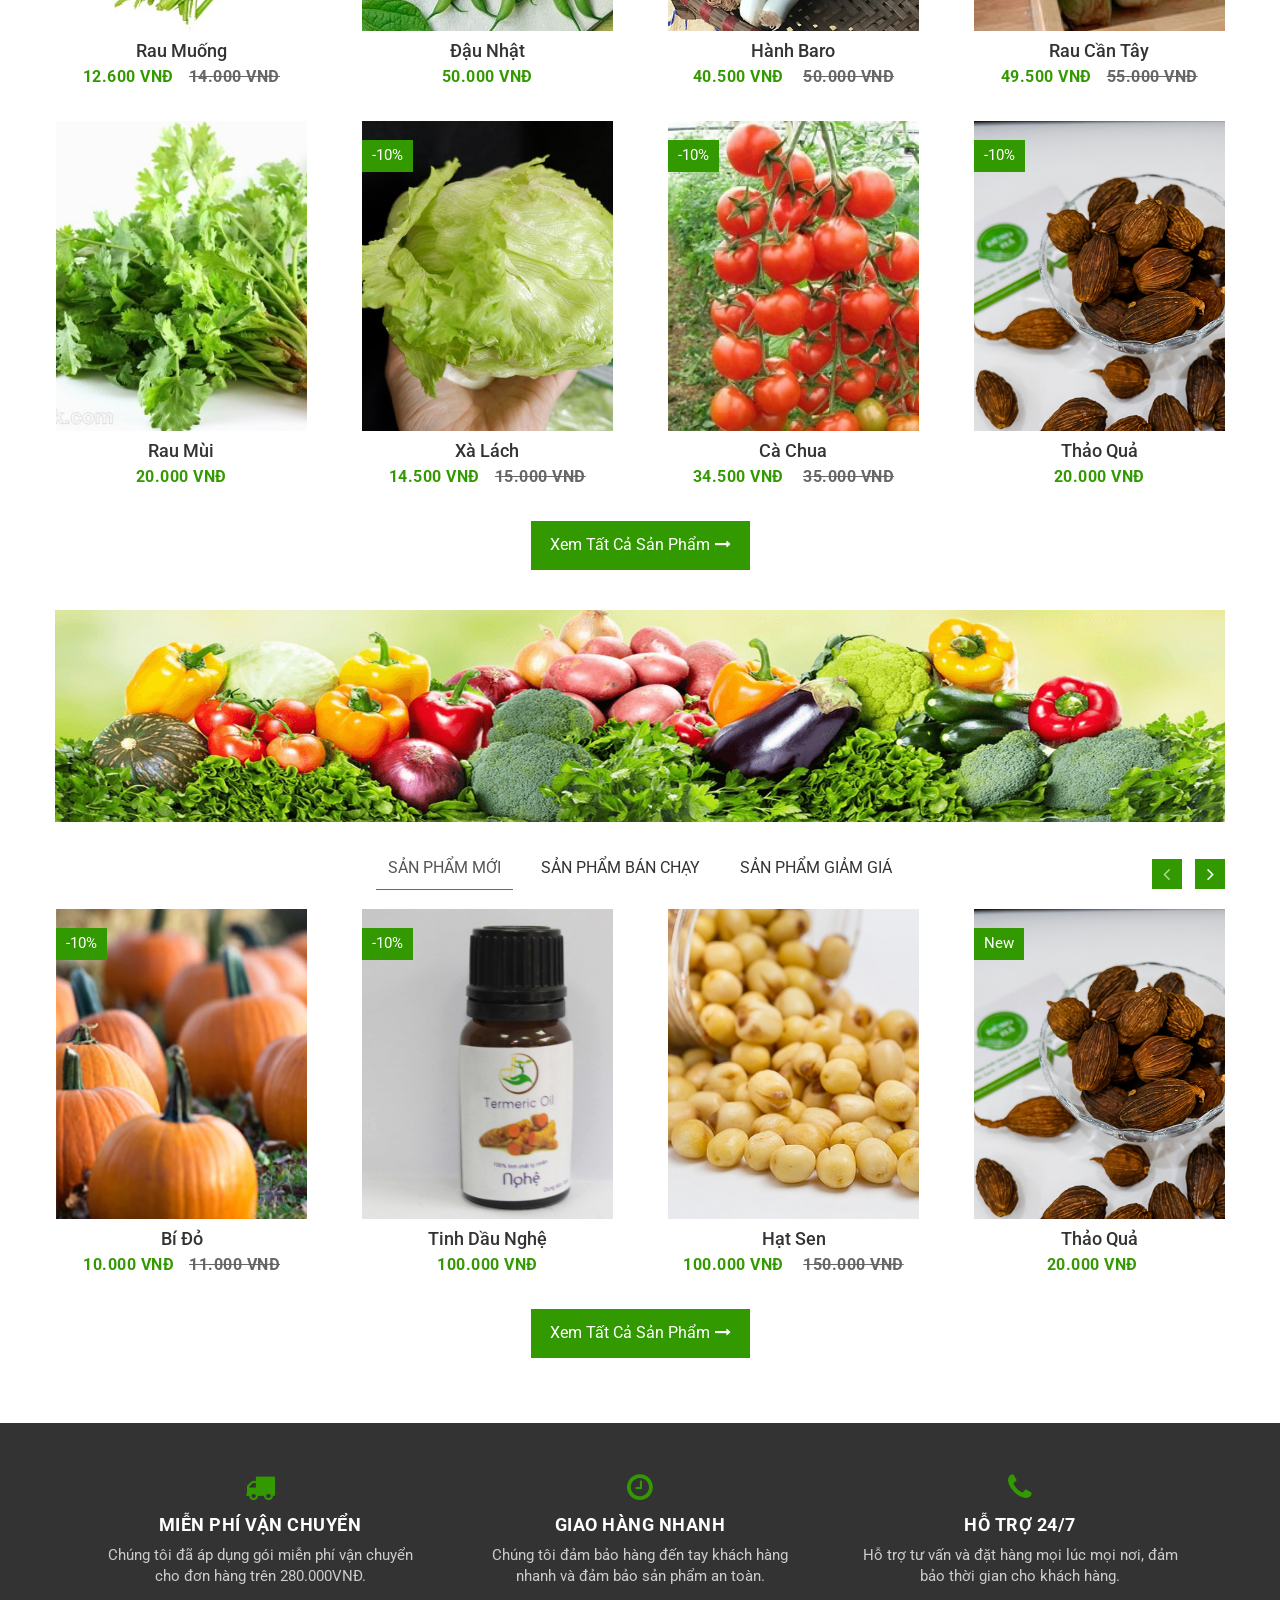
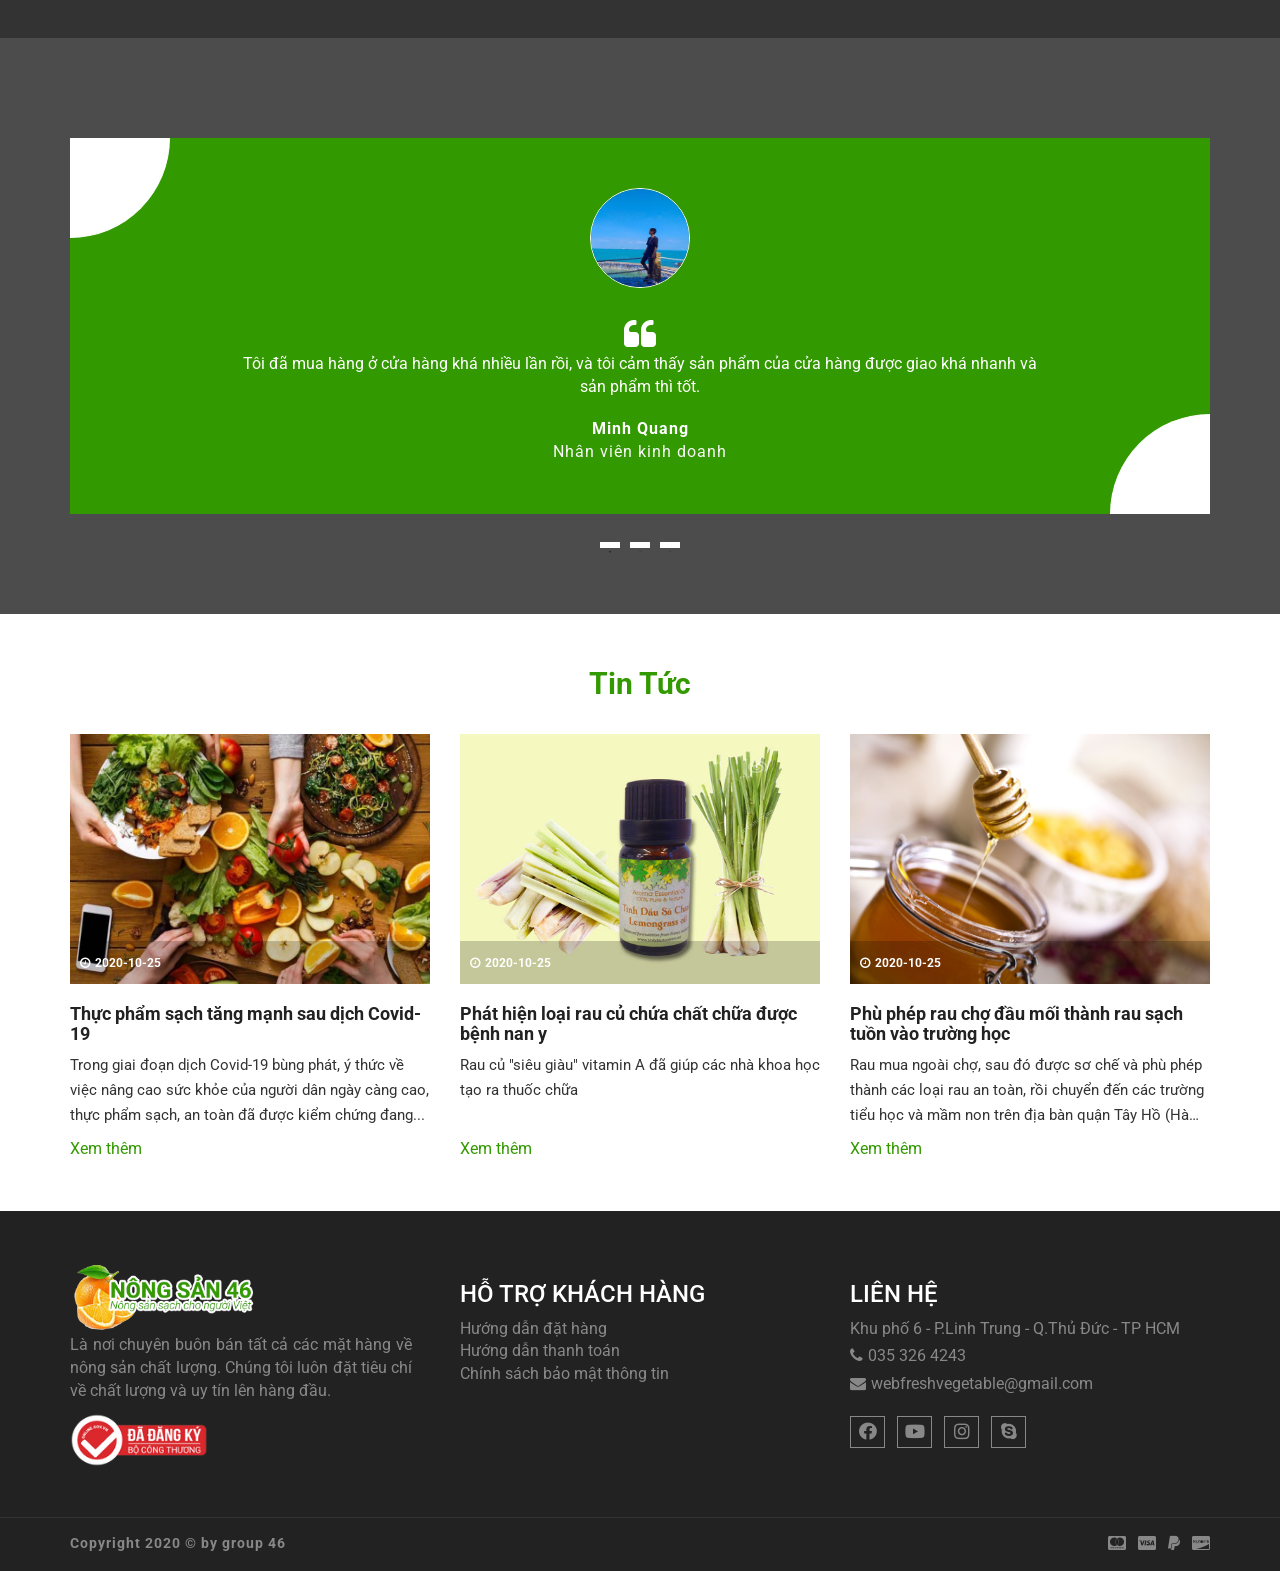
==== commit 26a11e65: "quang update template quang update page index, introduce, product, product-detail" ====
--- a/index.html
+++ b/index.html
@@ -192,10 +192,10 @@
               <div class="aa-cartbox-summary">
                 <ul class="scroll-product">
                   <li>
-                    <a class="aa-cartbox-img" href="#"><img src="img/woman-small-2.jpg" alt="img"></a>
+                    <a class="aa-cartbox-img" href="#"><img src="images/xa_lach.jpg" alt="img"></a>
                     <div class="aa-cartbox-info">
-                      <h4><a href="#">Dâu tây</a></h4>
-                      <p>1 x $250</p>
+                      <h4><a href="#">Xà Lách</a></h4>
+                      <p>1 x 10 000 VNĐ</p>
                     </div>
                     <a class="aa-remove-product" href="#"><span class="fa fa-times"></span></a>
                   </li>
@@ -205,7 +205,7 @@
                   		<span class="aa-cartbox-total-title">
                         <b>Tổng:</b>
                         </span>
-                  <span class="aa-cartbox-total-price">100 000VNĐ</span>
+                        <span class="aa-cartbox-total-price">10 000VNĐ</span>
                 </div>
 
                 <a class="aa-cartbox-checkout aa-primary-btn" href="cart.html">Chi tiết</a>
@@ -432,101 +432,97 @@
                     <!-- start single product item -->
                     <li>
                       <figure>
-                        <a class="aa-product-img" href="product-detail.html"><img src="images/rau_cai.jpg" alt="rau cai"></a>
-                        <a class="aa-add-card-btn"href="#"><span class="fa fa-shopping-cart"></span>Thêm vào giỏ hàng</a>
-                        <figcaption>
-                          <h4 class="aa-product-title"><a href="#">Rau Cải</a></h4>
-                          <span class="aa-product-price">10.000 VNĐ</span><span class="aa-product-price"></span>
-                        </figcaption>
-                      </figure>
-                      <!-- product badge -->
-                      <span class="aa-badge aa-sale" href="#">-10%</span>
-                    </li>
-                    <!--/start singgle product item-->
-
-                    <!-- start single product item -->
-                    <li>
-                      <figure>
-                        <a class="aa-product-img" href="product-detail.html"><img src="images/rau_can_tay.jpg" alt="rau can tay"></a>
+                        <a class="aa-product-img" href="product-detail.html"><img src="images/rau_muong.jpg" alt="rau muong"></a>
+                        <a class="aa-add-card-btn"href="#"><span class="fa fa-shopping-cart"></span>Thêm vào giỏ hàng</a>
+                        <figcaption>
+                          <h4 class="aa-product-title"><a href="#">Rau Muống</a></h4>
+                          <span class="aa-product-price">12.600 VNĐ</span><span class="aa-product-price"><del>14.000 VNĐ</del></span>
+                        </figcaption>
+                      </figure>
+                      <!-- product badge -->
+                      <span class="aa-badge aa-sale" href="#">-10%</span>
+                    </li>
+                    <!--/start singgle product item-->
+
+                    <!-- start single product item -->
+                    <li>
+                      <figure>
+                        <a class="aa-product-img" href="product-detail.html"><img src="images/dau_nhat.jpg" alt="dau nhat"></a>
+                        <a class="aa-add-card-btn"href="#"><span class="fa fa-shopping-cart"></span>Thêm vào giỏ hàng</a>
+                        <figcaption>
+                          <h4 class="aa-product-title"><a href="#">Đậu Nhật</a></h4>
+                          <span class="aa-product-price">50.000 VNĐ</span><span class="aa-product-price"></span>
+                        </figcaption>
+                      </figure>
+                    </li>
+                    <!--/start singgle product item-->
+
+                    <!-- start single product item -->
+                    <li>
+                      <figure>
+                        <a class="aa-product-img" href="product-detail.html"><img src="images/hanh_baro.jpg" alt="hanh baro"></a>
+                        <a class="aa-add-card-btn"href="#"><span class="fa fa-shopping-cart"></span>Thêm vào giỏ hàng</a>
+                        <figcaption>
+                          <h4 class="aa-product-title"><a href="#">Hành Baro</a></h4>
+                          <span class="aa-product-price">40.500 VNĐ </span><span class="aa-product-price"><del>50.000 VNĐ</del></span>
+                        </figcaption>
+                      </figure>
+                      <!-- product badge -->
+                      <span class="aa-badge aa-sale" href="#">-10%</span>
+                    </li>
+                    <!--/start singgle product item-->
+
+                    <!-- start single product item -->
+                    <li>
+                      <figure>
+                        <a class="aa-product-img" href="product-detail.html"><img src="images/rau_can_tay.jpg" alt="rau muong"></a>
                         <a class="aa-add-card-btn"href="#"><span class="fa fa-shopping-cart"></span>Thêm vào giỏ hàng</a>
                         <figcaption>
                           <h4 class="aa-product-title"><a href="#">Rau Cần Tây</a></h4>
+                          <span class="aa-product-price">49.500 VNĐ</span><span class="aa-product-price"><del>55.000 VNĐ</del></span>
+                        </figcaption>
+                      </figure>
+                      <!-- product badge -->
+                      <span class="aa-badge aa-sale" href="#">-10%</span>
+                    </li>
+                    <!--/start singgle product item-->
+
+                    <!-- start single product item -->
+                    <li>
+                      <figure>
+                        <a class="aa-product-img" href="product-detail.html"><img src="images/rau_mui.jpg" alt="hanh baro"></a>
+                        <a class="aa-add-card-btn"href="#"><span class="fa fa-shopping-cart"></span>Thêm vào giỏ hàng</a>
+                        <figcaption>
+                          <h4 class="aa-product-title"><a href="#">Rau Mùi</a></h4>
                           <span class="aa-product-price">20.000 VNĐ</span><span class="aa-product-price"></span>
                         </figcaption>
                       </figure>
-                      <!-- product badge -->
-                      <span class="aa-badge aa-sale" href="#">-10%</span>
-                    </li>
-                    <!--/start singgle product item-->
-
-                    <!-- start single product item -->
-                    <li>
-                      <figure>
-                        <a class="aa-product-img" href="product-detail.html"><img src="images/rau_mui.jpg" alt="rau mui"></a>
-                        <a class="aa-add-card-btn"href="#"><span class="fa fa-shopping-cart"></span>Thêm vào giỏ hàng</a>
-                        <figcaption>
-                          <h4 class="aa-product-title"><a href="#">Rau Mùi</a></h4>
-                          <span class="aa-product-price">15.000 VNĐ </span><span class="aa-product-price"><del>20.000 VNĐ</del></span>
-                        </figcaption>
-                      </figure>
-                      <!-- product badge -->
-                      <span class="aa-badge aa-sale" href="#">-10%</span>
-                    </li>
-                    <!--/start singgle product item-->
-
-                    <!-- start single product item -->
-                    <li>
-                      <figure>
-                        <a class="aa-product-img" href="product-detail.html"><img src="images/rau_muong.jpg" alt="rau muong"></a>
-                        <a class="aa-add-card-btn"href="#"><span class="fa fa-shopping-cart"></span>Thêm vào giỏ hàng</a>
-                        <figcaption>
-                          <h4 class="aa-product-title"><a href="#">Rau Muống</a></h4>
-                          <span class="aa-product-price">10.000 VNĐ</span><span class="aa-product-price"></span>
-                        </figcaption>
-                      </figure>
-                      <!-- product badge -->
-                      <span class="aa-badge aa-sale" href="#">-10%</span>
-                    </li>
-                    <!--/start singgle product item-->
-
-                    <!-- start single product item -->
-                    <li>
-                      <figure>
-                        <a class="aa-product-img" href="product-detail.html"><img src="images/hanh_baro.jpg" alt="hanh baro"></a>
-                        <a class="aa-add-card-btn"href="#"><span class="fa fa-shopping-cart"></span>Thêm vào giỏ hàng</a>
-                        <figcaption>
-                          <h4 class="aa-product-title"><a href="#">Hành Baro</a></h4>
-                          <span class="aa-product-price">20.000 VNĐ</span><span class="aa-product-price"></span>
-                        </figcaption>
-                      </figure>
-                      <!-- product badge -->
-                      <span class="aa-badge aa-sale" href="#">-10%</span>
-                    </li>
-                    <!--/start singgle product item-->
-
-                    <!-- start single product item -->
-                    <li>
-                      <figure>
-                        <a class="aa-product-img" href="product-detail.html"><img src="images/thanh_long.jpg" alt="thanh long"></a>
-                        <a class="aa-add-card-btn"href="#"><span class="fa fa-shopping-cart"></span>Thêm vào giỏ hàng</a>
-                        <figcaption>
-                          <h4 class="aa-product-title"><a href="#">Thanh Long</a></h4>
-                          <span class="aa-product-price">15.000 VNĐ</span><span class="aa-product-price"></span>
-                        </figcaption>
-                      </figure>
-                      <!-- product badge -->
-                      <span class="aa-badge aa-sale" href="#">-10%</span>
-                    </li>
-                    <!--/start singgle product item-->
-
-                    <!-- start single product item -->
-                    <li>
-                      <figure>
-                        <a class="aa-product-img" href="product-detail.html"><img src="images/hong_xiem.jpg" alt="hong xiem"></a>
-                        <a class="aa-add-card-btn"href="#"><span class="fa fa-shopping-cart"></span>Thêm vào giỏ hàng</a>
-                        <figcaption>
-                          <h4 class="aa-product-title"><a href="#">Hồng Xiêm</a></h4>
-                          <span class="aa-product-price">30.000 VNĐ </span><span class="aa-product-price"><del>35.000 VNĐ</del></span>
+                    </li>
+                    <!--/start singgle product item-->
+
+                    <!-- start single product item -->
+                    <li>
+                      <figure>
+                        <a class="aa-product-img" href="product-detail.html"><img src="images/xa_lach.jpg" alt="xa lach"></a>
+                        <a class="aa-add-card-btn"href="#"><span class="fa fa-shopping-cart"></span>Thêm vào giỏ hàng</a>
+                        <figcaption>
+                          <h4 class="aa-product-title"><a href="#">Xà Lách</a></h4>
+                          <span class="aa-product-price">14.500 VNĐ</span><span class="aa-product-price"><del>15.000 VNĐ</del></span>
+                        </figcaption>
+                      </figure>
+                      <!-- product badge -->
+                      <span class="aa-badge aa-sale" href="#">-10%</span>
+                    </li>
+                    <!--/start singgle product item-->
+
+                    <!-- start single product item -->
+                    <li>
+                      <figure>
+                        <a class="aa-product-img" href="product-detail.html"><img src="images/products/img-test/ca_chua.jpg" alt="ca chua"></a>
+                        <a class="aa-add-card-btn"href="#"><span class="fa fa-shopping-cart"></span>Thêm vào giỏ hàng</a>
+                        <figcaption>
+                          <h4 class="aa-product-title"><a href="#">Cà Chua</a></h4>
+                          <span class="aa-product-price">34.500 VNĐ </span><span class="aa-product-price"><del>35.000 VNĐ</del></span>
                         </figcaption>
                       </figure>
                       <!-- product badge -->
@@ -561,7 +557,7 @@
                     <!-- start single product item -->
                     <li>
                       <figure>
-                        <a class="aa-product-img" href="product-detail.html"><img src="images/hat-dieu-vo.jpg" alt="hat dieu vo"></a>
+                        <a class="aa-product-img" href="product-detail.html"><img src="images/hat_sen.jpg" alt="hat sen"></a>
                         <a class="aa-add-card-btn"href="#"><span class="fa fa-shopping-cart"></span>Thêm vào giỏ hàng</a>
                         <figcaption>
                           <h4 class="aa-product-title"><a href="#">Hạt Diều Vò</a></h4>
@@ -751,30 +747,27 @@
                     <!-- start single product item -->
                     <li>
                       <figure>
-                        <a class="aa-product-img" href="product-detail.html"><img src="images/chuoi" alt="chuoi xanh"></a>
-                        <a class="aa-add-card-btn"href="#"><span class="fa fa-shopping-cart"></span>Thêm vào giỏ hàng</a>
-                        <figcaption>
-                          <h4 class="aa-product-title"><a href="#">Chuoi Xanh</a></h4>
-                          <span class="aa-product-price">100 000 VNĐ</span><span class="aa-product-price"></span>
-                        </figcaption>
-                      </figure>
-                      <!-- product badge -->
-                      <span class="aa-badge aa-sale" href="#">-10%</span>
-                    </li>
-                    <!--/start singgle product item-->
-
-                    <!-- start single product item -->
-                    <li>
-                      <figure>
-                        <a class="aa-product-img" href="product-detail.html"><img src="images/tao.jpg" alt="tao"></a>
-                        <a class="aa-add-card-btn"href="#"><span class="fa fa-shopping-cart"></span>Thêm vào giỏ hàng</a>
-                        <figcaption>
-                          <h4 class="aa-product-title"><a href="#">Táo</a></h4>
-                          <span class="aa-product-price">30.000 VNĐ </span><span class="aa-product-price"></span>
-                        </figcaption>
-                      </figure>
-                      <!-- product badge -->
-                      <span class="aa-badge aa-sale" href="#">-10%</span>
+                        <a class="aa-product-img" href="product-detail.html"><img src="images/products/img-test/na.jpg" alt="na"></a>
+                        <a class="aa-add-card-btn"href="#"><span class="fa fa-shopping-cart"></span>Thêm vào giỏ hàng</a>
+                        <figcaption>
+                          <h4 class="aa-product-title"><a href="#">Na-Mãng Cầu</a></h4>
+                          <span class="aa-product-price">20.000 VNĐ</span><span class="aa-product-price"></span>
+                        </figcaption>
+                      </figure>
+                    </li>
+                    <!--/start singgle product item-->
+
+                    <!-- start single product item -->
+                    <li>
+                      <figure>
+                        <a class="aa-product-img" href="product-detail.html"><img src="images/products/img-test/kiwi.jpg" alt="kiwi"></a>
+                        <a class="aa-add-card-btn"href="#"><span class="fa fa-shopping-cart"></span>Thêm vào giỏ hàng</a>
+                        <figcaption>
+                          <h4 class="aa-product-title"><a href="#">Kiwi</a></h4>
+                          <span class="aa-product-price">200.000 VNĐ </span><span class="aa-product-price"></span>
+                        </figcaption>
+                      </figure>
+
                     </li>
                     <!--/start singgle product item-->
 
@@ -796,15 +789,13 @@
                     <!-- start single product item -->
                     <li>
                       <figure>
-                        <a class="aa-product-img" href="product-detail.html"><img src="images/cherry" alt="cherry"></a>
-                        <a class="aa-add-card-btn"href="#"><span class="fa fa-shopping-cart"></span>Thêm vào giỏ hàng</a>
-                        <figcaption>
-                          <h4 class="aa-product-title"><a href="#">Cherry Mỹ</a></h4>
-                          <span class="aa-product-price">300.000 VNĐ</span><span class="aa-product-price"></span>
-                        </figcaption>
-                      </figure>
-                      <!-- product badge -->
-                      <span class="aa-badge aa-sale" href="#">-10%</span>
+                        <a class="aa-product-img" href="product-detail.html"><img src="images/products/img-test/nhan_long.jpg" alt="nhan long"></a>
+                        <a class="aa-add-card-btn"href="#"><span class="fa fa-shopping-cart"></span>Thêm vào giỏ hàng</a>
+                        <figcaption>
+                          <h4 class="aa-product-title"><a href="#">Nhãn Lòng</a></h4>
+                          <span class="aa-product-price">20.000 VNĐ</span><span class="aa-product-price"></span>
+                        </figcaption>
+                      </figure>
                     </li>
                     <!--/start singgle product item-->
 
@@ -838,7 +829,7 @@
                         <a class="aa-product-img" href="product-detail.html"><img src="images/mat_ong_bac_ha.jpg" alt="mat ong bac ha"></a>
                         <a class="aa-add-card-btn"href="#"><span class="fa fa-shopping-cart"></span>Thêm vào giỏ hàng</a>
                         <figcaption>
-                          <h4 class="aa-product-title"><a href="#">Mat Ong Bac Ha</a></h4>
+                          <h4 class="aa-product-title"><a href="#">Mật Ong Bạc Hà</a></h4>
                           <span class="aa-product-price">200.000 VNĐ</span><span class="aa-product-price"></span>
                         </figcaption>
                       </figure>
@@ -850,10 +841,10 @@
                     <!-- start single product item -->
                     <li>
                       <figure>
-                        <a class="aa-product-img" href="product-detail.html"><img src="images/mat_ong_bac_ha.jpg" alt="mat ong"></a>
-                        <a class="aa-add-card-btn"href="#"><span class="fa fa-shopping-cart"></span>Thêm vào giỏ hàng</a>
-                        <figcaption>
-                          <h4 class="aa-product-title"><a href="#">Mật Ong</a></h4>
+                        <a class="aa-product-img" href="product-detail.html"><img src="images/products/img-test/mat_ong_gung.jpg" alt="mat ong gung"></a>
+                        <a class="aa-add-card-btn"href="#"><span class="fa fa-shopping-cart"></span>Thêm vào giỏ hàng</a>
+                        <figcaption>
+                          <h4 class="aa-product-title"><a href="#">Mật Ong Gừng</a></h4>
                           <span class="aa-product-price">100.000 VNĐ</span><span class="aa-product-price"></span>
                         </figcaption>
                       </figure>
@@ -865,45 +856,67 @@
                     <!-- start single product item -->
                     <li>
                       <figure>
-                        <a class="aa-product-img" href="product-detail.html"><img src="images/mat_ong_bac_ha.jpg" alt="mat ong"></a>
-                        <a class="aa-add-card-btn"href="#"><span class="fa fa-shopping-cart"></span>Thêm vào giỏ hàng</a>
-                        <figcaption>
-                          <h4 class="aa-product-title"><a href="#">Mật Ong</a></h4>
+                        <a class="aa-product-img" href="product-detail.html"><img src="images/products/img-test/tinh_dau_dua.jpg" alt="tinh dau dua"></a>
+                        <a class="aa-add-card-btn"href="#"><span class="fa fa-shopping-cart"></span>Thêm vào giỏ hàng</a>
+                        <figcaption>
+                          <h4 class="aa-product-title"><a href="#">Tinh Dầu Dừa</a></h4>
                           <span class="aa-product-price">100.000 VNĐ</span><span class="aa-product-price"></span>
                         </figcaption>
                       </figure>
                       <!-- product badge -->
-                      <span class="aa-badge aa-sale" href="#">-10%</span>
-                    </li>
-                    <!--/start singgle product item-->
-
-                    <!-- start single product item -->
-                    <li>
-                      <figure>
-                        <a class="aa-product-img" href="product-detail.html"><img src="images/mat_ong_bac_ha.jpg" alt="mat ong"></a>
-                        <a class="aa-add-card-btn"href="#"><span class="fa fa-shopping-cart"></span>Thêm vào giỏ hàng</a>
-                        <figcaption>
-                          <h4 class="aa-product-title"><a href="#">Mật Ong</a></h4>
+                      <span class="aa-badge aa-hot" href="#">Hot</span>
+                    </li>
+                    <!--/start singgle product item-->
+
+                    <!-- start single product item -->
+                    <li>
+                      <figure>
+                        <a class="aa-product-img" href="product-detail.html"><img src="images/products/img-test/tinh_dau_gung.jpg" alt="tinh dau gung"></a>
+                        <a class="aa-add-card-btn"href="#"><span class="fa fa-shopping-cart"></span>Thêm vào giỏ hàng</a>
+                        <figcaption>
+                          <h4 class="aa-product-title"><a href="#">Tinh Dầu Gừng</a></h4>
                           <span class="aa-product-price">100.000 VNĐ</span><span class="aa-product-price"></span>
                         </figcaption>
                       </figure>
                       <!-- product badge -->
-                      <span class="aa-badge aa-sale" href="#">-10%</span>
-                    </li>
-                    <!--/start singgle product item-->
-
-                    <!-- start single product item -->
-                    <li>
-                      <figure>
-                        <a class="aa-product-img" href="product-detail.html"><img src="images/mat_ong_bac_ha.jpg" alt="mat ong"></a>
-                        <a class="aa-add-card-btn"href="#"><span class="fa fa-shopping-cart"></span>Thêm vào giỏ hàng</a>
-                        <figcaption>
-                          <h4 class="aa-product-title"><a href="#">Mật Ong</a></h4>
+                      <span class="aa-badge aa-hot" href="#">Hot</span>
+                    </li>
+                    <!--/start singgle product item-->
+
+                    <!-- start single product item -->
+                    <li>
+                      <figure>
+                        <a class="aa-product-img" href="product-detail.html"><img src="images/products/img-test/tinh_dau_hoa_hong.jpg" alt="tinh dau hoa hong"></a>
+                        <a class="aa-add-card-btn"href="#"><span class="fa fa-shopping-cart"></span>Thêm vào giỏ hàng</a>
+                        <figcaption>
+                          <h4 class="aa-product-title"><a href="#">Tinh Dầu Hoa Hồng</a></h4>
                           <span class="aa-product-price">100.000 VNĐ</span><span class="aa-product-price"></span>
                         </figcaption>
                       </figure>
-                      <!-- product badge -->
-                      <span class="aa-badge aa-sale" href="#">-10%</span>
+                    </li>
+                    <!--/start singgle product item-->
+                    <!-- start single product item -->
+                    <li>
+                      <figure>
+                        <a class="aa-product-img" href="product-detail.html"><img src="images/products/img-test/tinh_dau_nghe.jpg" alt="tinh dau nghe"></a>
+                        <a class="aa-add-card-btn"href="#"><span class="fa fa-shopping-cart"></span>Thêm vào giỏ hàng</a>
+                        <figcaption>
+                          <h4 class="aa-product-title"><a href="#">Tinh Dầu Nghệ</a></h4>
+                          <span class="aa-product-price">100.000 VNĐ</span><span class="aa-product-price"></span>
+                        </figcaption>
+                      </figure>
+                    </li>
+                    <!--/start singgle product item-->
+                    <!-- start single product item -->
+                    <li>
+                      <figure>
+                        <a class="aa-product-img" href="product-detail.html"><img src="images/products/img-test/tinh_dau_hoa_hong.jpg" alt="tinh dau hoa hong"></a>
+                        <a class="aa-add-card-btn"href="#"><span class="fa fa-shopping-cart"></span>Thêm vào giỏ hàng</a>
+                        <figcaption>
+                          <h4 class="aa-product-title"><a href="#">Tinh Dầu Hoa Hồng</a></h4>
+                          <span class="aa-product-price">100.000 VNĐ</span><span class="aa-product-price"></span>
+                        </figcaption>
+                      </figure>
                     </li>
                     <!--/start singgle product item-->
                   </ul>
@@ -956,11 +969,11 @@
                   <!-- start single product item -->
                   <li>
                     <figure>
-                      <a class="aa-product-img" href="#"><img src="images/rau_cai.jpg" alt="rau cai"></a>
-                      <a class="aa-add-card-btn"href="#"><span class="fa fa-shopping-cart"></span>Thêm vào giỏ hàng</a>
-                      <figcaption>
-                        <h4 class="aa-product-title"><a href="#">Rau Cải </a></h4>
-                        <span class="aa-product-price">10.000 VNĐ</span><span class="aa-product-price"><del>15.000 VNĐ</del></span>
+                      <a class="aa-product-img" href="#"><img src="images/products/img-test/bi_do.jpg" alt="bi do"></a>
+                      <a class="aa-add-card-btn"href="#"><span class="fa fa-shopping-cart"></span>Thêm vào giỏ hàng</a>
+                      <figcaption>
+                        <h4 class="aa-product-title"><a href="#">Bí Đỏ </a></h4>
+                        <span class="aa-product-price">10.000 VNĐ</span><span class="aa-product-price"><del>11.000 VNĐ</del></span>
                       </figcaption>
                     </figure>
                     <!-- product badge -->
@@ -971,11 +984,11 @@
                   <!-- start single product item -->
                   <li>
                     <figure>
-                      <a class="aa-product-img" href="#"><img src="images/rau_mui.jpg" alt="rau mui"></a>
-                      <a class="aa-add-card-btn"href="#"><span class="fa fa-shopping-cart"></span>Thêm vào giỏ hàng</a>
-                      <figcaption>
-                        <h4 class="aa-product-title"><a href="#">Polo T-Shirt</a></h4>
-                        <span class="aa-product-price">10.000 VNĐ </span><span class="aa-product-price"><del>15.000 VNĐ</del></span>
+                      <a class="aa-product-img" href="#"><img src="images/products/img-test/tinh_dau_nghe.jpg" alt="tinh dau nghe"></a>
+                      <a class="aa-add-card-btn"href="#"><span class="fa fa-shopping-cart"></span>Thêm vào giỏ hàng</a>
+                      <figcaption>
+                        <h4 class="aa-product-title"><a href="#">Tinh Dầu Nghệ</a></h4>
+                        <span class="aa-product-price">100.000 VNĐ </span><span class="aa-product-price"></span>
                       </figcaption>
                     </figure>
                     <!-- product badge -->
@@ -994,22 +1007,21 @@
                       </figcaption>
                     </figure>
                     <!-- product badge -->
-                    <span class="aa-badge aa-sale" href="#">-10%</span>
-                  </li>
-                  <!--/start single product item-->
-
-                  <!-- start single product item -->
-                  <li>
-                    <figure>
-                      <a class="aa-product-img" href="#"><img src="images/thanh_long.jpg" alt="thanh long"></a>
-                      <a class="aa-add-card-btn"href="#"><span class="fa fa-shopping-cart"></span>Thêm vào giỏ hàng</a>
-                      <figcaption>
-                        <h4 class="aa-product-title"><a href="#">Thanh Long</a></h4>
+                  </li>
+                  <!--/start single product item-->
+
+                  <!-- start single product item -->
+                  <li>
+                    <figure>
+                      <a class="aa-product-img" href="#"><img src="images/products/img-test/thao_qua.jpg" alt="thao qua"></a>
+                      <a class="aa-add-card-btn"href="#"><span class="fa fa-shopping-cart"></span>Thêm vào giỏ hàng</a>
+                      <figcaption>
+                        <h4 class="aa-product-title"><a href="#">Thảo Quả</a></h4>
                         <span class="aa-product-price">20.000 VNĐ</span><span class="aa-product-price"><del></del></span>
                       </figcaption>
                     </figure>
                     <!-- product badge -->
-                    <span class="aa-badge aa-sale" href="#">-10%</span>
+                    <span class="aa-badge aa-sale" href="#">New</span>
                   </li>
                   <!--/start single product item-->
 
@@ -1061,15 +1073,13 @@
                   <!-- start single product item -->
                   <li>
                     <figure>
-                      <a class="aa-product-img" href="#"><img src="img/man/polo-shirt-2.png" alt="polo shirt img"></a>
-                      <a class="aa-add-card-btn"href="#"><span class="fa fa-shopping-cart"></span>Thêm vào giỏ hàng</a>
-                      <figcaption>
-                        <h4 class="aa-product-title"><a href="#">Polo T-Shirt</a></h4>
-                        <span class="aa-product-price">100 000 VNĐ</span><span class="aa-product-price"><del>150 000 VNĐ</del></span>
-                      </figcaption>
-                    </figure>
-                    <!-- product badge -->
-                    <span class="aa-badge aa-sale" href="#">-10%</span>
+                      <a class="aa-product-img" href="#"><img src="images/products/img-test/tinh_dau_nghe.jpg" alt="tinh dau nghe"></a>
+                      <a class="aa-add-card-btn"href="#"><span class="fa fa-shopping-cart"></span>Thêm vào giỏ hàng</a>
+                      <figcaption>
+                        <h4 class="aa-product-title"><a href="#">Tinh Dầu Nghệ</a></h4>
+                        <span class="aa-product-price">100.000 VNĐ</span><span class="aa-product-price"><del></del></span>
+                      </figcaption>
+                    </figure>
                   </li>
                   <!--/start single product item-->
 
@@ -1086,11 +1096,26 @@
                   <!-- start single product item -->
                   <li>
                     <figure>
-                      <a class="aa-product-img" href="#"><img src="img/man/polo-shirt-2.png" alt="polo shirt img"></a>
+                      <a class="aa-product-img" href="#"><img src="images/products/img-test/bi_do.jpg" alt="p"></a>
+                      <a class="aa-add-card-btn"href="#"><span class="fa fa-shopping-cart"></span>Thêm vào giỏ hàng</a>
+                      <figcaption>
+                        <h4 class="aa-product-title"><a href="#">Bí Đỏ</a></h4>
+                        <span class="aa-product-price">10.000 VNĐ</span><span class="aa-product-price"><del>11.000 VNĐ</del></span>
+                      </figcaption>
+                    </figure>
+                    <!-- product badge -->
+                    <span class="aa-badge aa-sale" href="#">-10%</span>
+                  </li>
+                  <!--/start single product item-->
+
+                  <!-- start single product item -->
+                  <li>
+                    <figure>
+                      <a class="aa-product-img" href="#"><img src="images/products/img-test/ca_chua.jpg" alt="ca chua"></a>
                       <a class="aa-add-card-btn"href="#"><span class="fa fa-shopping-cart"></span>Add To Cart</a>
                       <figcaption>
-                        <h4 class="aa-product-title"><a href="#">Polo T-Shirt</a></h4>
-                        <span class="aa-product-price">100 000 VNĐ</span><span class="aa-product-price"><del>150 000 VNĐ</del></span>
+                        <h4 class="aa-product-title"><a href="#">Cà Chua</a></h4>
+                        <span class="aa-product-price">11.000 VNĐ</span><span class="aa-product-price"><del>12.000 VNĐ</del></span>
                       </figcaption>
                     </figure>
                     <!-- product badge -->
@@ -1101,105 +1126,86 @@
                   <!-- start single product item -->
                   <li>
                     <figure>
-                      <a class="aa-product-img" href="#"><img src="img/man/polo-shirt-2.png" alt="polo shirt img"></a>
+                      <a class="aa-product-img" href="#"><img src="images/products/img-test/cam_sanh.jpg" alt="cam sanh"></a>
+                      <a class="aa-add-card-btn"href="#"><span class="fa fa-shopping-cart"></span>Thêm vào giỏ hàng</a>
+                      <figcaption>
+                        <h4 class="aa-product-title"><a href="#">Cam Sành</a></h4>
+                        <span class="aa-product-price">10.000 VNĐ</span><span class="aa-product-price"><del>15.000 VNĐ</del></span>
+                      </figcaption>
+                    </figure>
+                    <!-- product badge -->
+                    <span class="aa-badge aa-sale" href="#">-15%</span>
+                  </li>
+                  <!--/start single product item-->
+
+                  <!-- start single product item -->
+                  <li>
+                    <figure>
+                      <a class="aa-product-img" href="#"><img src="images/products/img-test/dau_nhat.jpg" alt="dau nhat"></a>
+                      <a class="aa-add-card-btn"href="#"><span class="fa fa-shopping-cart"></span></a>
+                      <figcaption>
+                        <h4 class="aa-product-title"><a href="#">Đậu Nhật</a></h4>
+                        <span class="aa-product-price">20.000 VNĐ</span><span class="aa-product-price"><del>21.000 VNĐ</del></span>
+                      </figcaption>
+                    </figure>
+                    <!-- product badge -->
+                    <span class="aa-badge aa-hot" href="#">Hot</span>
+                  </li>
+                  <!--/start single product item-->
+
+                  <!-- start single product item -->
+                  <li>
+                    <figure>
+                      <a class="aa-product-img" href="#"><img src="images/products/img-test/dua_chuot.jpg" alt="dua chuot"></a>
+                      <a class="aa-add-card-btn"href="#"><span class="fa fa-shopping-cart"></span>Thêm vào giỏ hàng</a>
+                      <figcaption>
+                        <h4 class="aa-product-title"><a href="#">Dưa Chuột</a></h4>
+                        <span class="aa-product-price">10.000 VNĐ</span><span class="aa-product-price"><del></del></span>
+                      </figcaption>
+                    </figure>
+                    <!-- product badge -->
+                  </li>
+                  <!--/start single product item-->
+
+                  <!-- start single product item -->
+                  <li>
+                    <figure>
+                      <a class="aa-product-img" href="#"><img src="images/products/img-test/dua_luoi.jpg" alt="dua luoi"></a>
                       <a class="aa-add-card-btn"href="#"><span class="fa fa-shopping-cart"></span>Add To Cart</a>
                       <figcaption>
-                        <h4 class="aa-product-title"><a href="#">Polo T-Shirt</a></h4>
-                        <span class="aa-product-price">100 000 VNĐ</span><span class="aa-product-price"><del>150 000 VNĐ</del></span>
-                      </figcaption>
-                    </figure>
-                    <!-- product badge -->
-                    <span class="aa-badge aa-sale" href="#">-10%</span>
-                  </li>
-                  <!--/start single product item-->
-
-                  <!-- start single product item -->
-                  <li>
-                    <figure>
-                      <a class="aa-product-img" href="#"><img src="img/man/polo-shirt-2.png" alt="polo shirt img"></a>
-                      <a class="aa-add-card-btn"href="#"><span class="fa fa-shopping-cart"></span>Add To Cart</a>
-                      <figcaption>
-                        <h4 class="aa-product-title"><a href="#">Polo T-Shirt</a></h4>
-                        <span class="aa-product-price">100 000 VNĐ</span><span class="aa-product-price"><del>150 000 VNĐ</del></span>
-                      </figcaption>
-                    </figure>
-                    <!-- product badge -->
-                    <span class="aa-badge aa-sale" href="#">-10%</span>
-                  </li>
-                  <!--/start single product item-->
-
-                  <!-- start single product item -->
-                  <li>
-                    <figure>
-                      <a class="aa-product-img" href="#"><img src="img/man/polo-shirt-2.png" alt="polo shirt img"></a>
-                      <a class="aa-add-card-btn"href="#"><span class="fa fa-shopping-cart"></span>Add To Cart</a>
-                      <figcaption>
-                        <h4 class="aa-product-title"><a href="#">Polo T-Shirt</a></h4>
-                        <span class="aa-product-price">100 000 VNĐ</span><span class="aa-product-price"><del>150 000 VNĐ</del></span>
-                      </figcaption>
-                    </figure>
-                    <!-- product badge -->
-                    <span class="aa-badge aa-hot" href="#">Hot</span>
-                  </li>
-                  <!--/start single product item-->
-
-                  <!-- start single product item -->
-                  <li>
-                    <figure>
-                      <a class="aa-product-img" href="#"><img src="img/man/polo-shirt-2.png" alt="polo shirt img"></a>
-                      <a class="aa-add-card-btn"href="#"><span class="fa fa-shopping-cart"></span>Add To Cart</a>
-                      <figcaption>
-                        <h4 class="aa-product-title"><a href="#">Polo T-Shirt</a></h4>
-                        <span class="aa-product-price">100 000 VNĐ</span><span class="aa-product-price"><del>150 000 VNĐ</del></span>
-                      </figcaption>
-                    </figure>
-                    <!-- product badge -->
-                    <span class="aa-badge aa-sale" href="#">-10%</span>
-                  </li>
-                  <!--/start single product item-->
-
-                  <!-- start single product item -->
-                  <li>
-                    <figure>
-                      <a class="aa-product-img" href="#"><img src="img/man/polo-shirt-2.png" alt="polo shirt img"></a>
-                      <a class="aa-add-card-btn"href="#"><span class="fa fa-shopping-cart"></span>Add To Cart</a>
-                      <figcaption>
-                        <h4 class="aa-product-title"><a href="#">Polo T-Shirt</a></h4>
-                        <span class="aa-product-price">100 000 VNĐ</span><span class="aa-product-price"><del>150 000 VNĐ</del></span>
-                      </figcaption>
-                    </figure>
-                    <!-- product badge -->
-                    <span class="aa-badge aa-sale" href="#">-10%</span>
-                  </li>
-                  <!--/start single product item-->
-
-                  <!-- start single product item -->
-                  <li>
-                    <figure>
-                      <a class="aa-product-img" href="#"><img src="img/man/polo-shirt-2.png" alt="polo shirt img"></a>
-                      <a class="aa-add-card-btn"href="#"><span class="fa fa-shopping-cart"></span>Add To Cart</a>
-                      <figcaption>
-                        <h4 class="aa-product-title"><a href="#">Polo T-Shirt</a></h4>
-                        <span class="aa-product-price">100 000 VNĐ</span><span class="aa-product-price"><del>150 000 VNĐ</del></span>
-                      </figcaption>
-                    </figure>
-                    <!-- product badge -->
-                    <span class="aa-badge aa-sale" href="#">-10%</span>
-                  </li>
-                  <!--/start single product item-->
-
-                  <!-- start single product item -->
-                  <li>
-                    <figure>
-                      <a class="aa-product-img" href="#"><img src="img/man/polo-shirt-2.png" alt="polo shirt img"></a>
-                      <a class="aa-add-card-btn"href="#"><span class="fa fa-shopping-cart"></span>Add To Cart</a>
-                      <figcaption>
-                        <h4 class="aa-product-title"><a href="#">Polo T-Shirt</a></h4>
-                        <span class="aa-product-price">100 000 VNĐ</span><span class="aa-product-price"><del>150 000 VNĐ</del></span>
-                      </figcaption>
-                    </figure>
-                    <!-- product badge -->
-                    <span class="aa-badge aa-sale" href="#">-10%</span>
+                        <h4 class="aa-product-title"><a href="#">Dưa Lưới</a></h4>
+                        <span class="aa-product-price">100.000 VNĐ</span><span class="aa-product-price"><del></del></span>
+                      </figcaption>
+                    </figure>
+                    <!-- product badge -->
+                  </li>
+                  <!--/start single product item-->
+
+                  <!-- start single product item -->
+                  <li>
+                    <figure>
+                      <a class="aa-product-img" href="#"><img src="images/products/img-test/hanh_baro.jpg" alt="hanh baro"></a>
+                      <a class="aa-add-card-btn"href="#"><span class="fa fa-shopping-cart"></span>Thêm vào giỏ hàng</a>
+                      <figcaption>
+                        <h4 class="aa-product-title"><a href="#">Hành Baro</a></h4>
+                        <span class="aa-product-price">20.000 VNĐ</span><span class="aa-product-price"><del></del></span>
+                      </figcaption>
+                    </figure>
+                    <!-- product badge -->
+                  </li>
+                  <!--/start single product item-->
+
+                  <!-- start single product item -->
+                  <li>
+                    <figure>
+                      <a class="aa-product-img" href="#"><img src="images/products/img-test/hanh_nhan.jpg" alt="hanh nhan"></a>
+                      <a class="aa-add-card-btn"href="#"><span class="fa fa-shopping-cart"></span>Thêm vào giỏ hàng</a>
+                      <figcaption>
+                        <h4 class="aa-product-title"><a href="#">Hạnh Nhân</a></h4>
+                        <span class="aa-product-price">100.000 VNĐ</span><span class="aa-product-price"><del></del></span>
+                      </figcaption>
+                    </figure>
+                    <!-- product badge -->
                   </li>
                   <!--/start single product item-->
                 </ul>
@@ -1215,11 +1221,11 @@
                   <!-- start single product item -->
                   <li>
                     <figure>
-                      <a class="aa-product-img" href="#"><img src="img/man/polo-shirt-2.png" alt="polo shirt img"></a>
+                      <a class="aa-product-img" href="#"><img src="images/products/img-test/hanh_tia.jpg" alt="hanh tia"></a>
                       <a class="aa-add-card-btn"href="#"><span class="fa fa-shopping-cart"></span>Add To Cart</a>
                       <figcaption>
-                        <h4 class="aa-product-title"><a href="#">Polo T-Shirt</a></h4>
-                        <span class="aa-product-price">100 000 VNĐ</span><span class="aa-product-price"><del>150 000 VNĐ</del></span>
+                        <h4 class="aa-product-title"><a href="#">Hành Tía</a></h4>
+                        <span class="aa-product-price">9.900 VNĐ</span><span class="aa-product-price"><del>11.000 VNĐ</del></span>
                       </figcaption>
                     </figure>
                     <!-- product badge -->
@@ -1230,78 +1236,79 @@
                   <!-- start single product item -->
                   <li>
                     <figure>
-                      <a class="aa-product-img" href="#"><img src="img/man/polo-shirt-2.png" alt="polo shirt img"></a>
+                      <a class="aa-product-img" href="#"><img src="images/products/img-test/hatdieu.jpg" alt="hat dieu"></a>
+                      <a class="aa-add-card-btn"href="#"><span class="fa fa-shopping-cart"></span>Thêm vào giỏ hàng</a>
+                      <figcaption>
+                        <h4 class="aa-product-title"><a href="#">Hạt Diều</a></h4>
+                        <span class="aa-product-price">99.000 VNĐ</span><span class="aa-product-price"><del>110.000 VNĐ</del></span>
+                      </figcaption>
+                    </figure>
+                    <!-- product badge -->
+                    <span class="aa-badge aa-sale" href="#">-10%</span>
+                  </li>
+                  <!--/start single product item-->
+                  <!-- start single product item -->
+                  <li>
+                    <figure>
+                      <a class="aa-product-img" href="#"><img src="images/products/img-test/hat_mac_ca.jpg" alt="hat mac ca"></a>
+                      <a class="aa-add-card-btn"href="#"><span class="fa fa-shopping-cart"></span>Thêm vào giỏ hàng</a>
+                      <figcaption>
+                        <h4 class="aa-product-title"><a href="#">Hạt Mắc Ca</a></h4>
+                        <span class="aa-product-price">99.000 VNĐ</span><span class="aa-product-price"><del>110.000 VNĐ</del></span>
+                      </figcaption>
+                    </figure>
+                    <!-- product badge -->
+                    <span class="aa-badge aa-sale" href="#">-10%</span>
+                  </li>
+                  <!--/start single product item-->
+
+                  <!-- start single product item -->
+                  <li>
+                    <figure>
+                      <a class="aa-product-img" href="#"><img src="images/products/img-test/hat_sen.jpg" alt="hat sen"></a>
+                      <a class="aa-add-card-btn"href="#"><span class="fa fa-shopping-cart"></span>Thêm vào giỏ hàng</a>
+                      <figcaption>
+                        <h4 class="aa-product-title"><a href="#"></a></h4>
+                        <span class="aa-product-price">99.000 VNĐ</span><span class="aa-product-price"><del>110.000 VNĐ</del></span>
+                      </figcaption>
+                    </figure>
+                    <!-- product badge -->
+                    <span class="aa-badge aa-sale" href="#">-10%</span>
+                  </li>
+                  <!--/start single product item-->
+
+                  <!-- start single product item -->
+                  <li>
+                    <figure>
+                      <a class="aa-product-img" href="#"><img src="images/products/img-test/hoa_atiso.jpg" alt="hoa atiso"></a>
+                      <a class="aa-add-card-btn"href="#"><span class="fa fa-shopping-cart"></span>Thêm vào giỏ hàng</a>
+                      <figcaption>
+                        <h4 class="aa-product-title"><a href="#">Hoa Atiso</a></h4>
+                        <span class="aa-product-price">90.000 VNĐ</span><span class="aa-product-price"><del>100.000 VNĐ</del></span>
+                      </figcaption>
+                    </figure>
+                    <!-- product badge -->
+                    <span class="aa-badge aa-sale" href="#">-10%</span>
+                  </li>
+                  <!--/start single product item-->
+
+                  <!-- start single product item -->
+                  <li>
+                    <figure>
+                      <a class="aa-product-img" href="#"><img src="images/products/img-test/kiwi.jpg" alt="kiwi"></a>
                       <a class="aa-add-card-btn"href="#"><span class="fa fa-shopping-cart"></span>Add To Cart</a>
                       <figcaption>
-                        <h4 class="aa-product-title"><a href="#">Polo T-Shirt</a></h4>
-                        <span class="aa-product-price">100 000 VNĐ</span><span class="aa-product-price"><del>150 000 VNĐ</del></span>
+                        <h4 class="aa-product-title"><a href="#">KiWi</a></h4>
+                        <span class="aa-product-price">200.000 VNĐ</span><span class="aa-product-price"><del>220.000 VNĐ</del></span>
                       </figcaption>
                     </figure>
                     <!-- product badge -->
                     <span class="aa-badge aa-sale" href="#">-10%</span>
                   </li>
                   <!--/start single product item-->
-                  <!-- start single product item -->
-                  <li>
-                    <figure>
-                      <a class="aa-product-img" href="#"><img src="img/man/polo-shirt-2.png" alt="polo shirt img"></a>
-                      <a class="aa-add-card-btn"href="#"><span class="fa fa-shopping-cart"></span>Add To Cart</a>
-                      <figcaption>
-                        <h4 class="aa-product-title"><a href="#">Polo T-Shirt</a></h4>
-                        <span class="aa-product-price">100 000 VNĐ</span><span class="aa-product-price"><del>150 000 VNĐ</del></span>
-                      </figcaption>
-                    </figure>
-                    <!-- product badge -->
-                    <span class="aa-badge aa-sale" href="#">-10%</span>
-                  </li>
-                  <!--/start single product item-->
-
-                  <!-- start single product item -->
-                  <li>
-                    <figure>
-                      <a class="aa-product-img" href="#"><img src="img/man/polo-shirt-2.png" alt="polo shirt img"></a>
-                      <a class="aa-add-card-btn"href="#"><span class="fa fa-shopping-cart"></span>Add To Cart</a>
-                      <figcaption>
-                        <h4 class="aa-product-title"><a href="#">Polo T-Shirt</a></h4>
-                        <span class="aa-product-price">100 000 VNĐ</span><span class="aa-product-price"><del>150 000 VNĐ</del></span>
-                      </figcaption>
-                    </figure>
-                    <!-- product badge -->
-                    <span class="aa-badge aa-sale" href="#">-10%</span>
-                  </li>
-                  <!--/start single product item-->
-
-                  <!-- start single product item -->
-                  <li>
-                    <figure>
-                      <a class="aa-product-img" href="#"><img src="img/man/polo-shirt-2.png" alt="polo shirt img"></a>
-                      <a class="aa-add-card-btn"href="#"><span class="fa fa-shopping-cart"></span>Add To Cart</a>
-                      <figcaption>
-                        <h4 class="aa-product-title"><a href="#">Polo T-Shirt</a></h4>
-                        <span class="aa-product-price">100 000 VNĐ</span><span class="aa-product-price"><del>150 000 VNĐ</del></span>
-                      </figcaption>
-                    </figure>
-                    <!-- product badge -->
-                    <span class="aa-badge aa-sale" href="#">-10%</span>
-                  </li>
-                  <!--/start single product item-->
-
-                  <!-- start single product item -->
-                  <li>
-                    <figure>
-                      <a class="aa-product-img" href="#"><img src="img/man/polo-shirt-2.png" alt="polo shirt img"></a>
-                      <a class="aa-add-card-btn"href="#"><span class="fa fa-shopping-cart"></span>Add To Cart</a>
-                      <figcaption>
-                        <h4 class="aa-product-title"><a href="#">Polo T-Shirt</a></h4>
-                        <span class="aa-product-price">100 000 VNĐ</span><span class="aa-product-price"><del>150 000 VNĐ</del></span>
-                      </figcaption>
-                    </figure>
-                    <!-- product badge -->
-                    <span class="aa-badge aa-sale" href="#">-10%</span>
-                  </li>
-                  <!--/start single product item-->
 
                 </ul>
+
                 <div class="more-product">
                   <a class="aa-browse-btn" href="#">Xem Tất Cả Sản Phẩm <span class="fa fa-long-arrow-right"></span></a>
                 </div>
@@ -1364,7 +1371,7 @@
             <!-- single slide -->
             <li>
               <div class="aa-testimonial-single">
-                <img class="aa-testimonial-img" src="img/testimonial-img-2.jpg" alt="avatar 1">
+                <img class="aa-testimonial-img" src="images/avatar.jpg" alt="avatar 1">
                 <span class="fa fa-quote-left aa-testimonial-quote"></span>
                 <p>Tôi đã mua hàng ở cửa hàng khá nhiều lần rồi, và tôi cảm thấy sản phẩm của cửa hàng
                   được giao khá nhanh và sản phẩm thì tốt.</p>
@@ -1377,7 +1384,7 @@
             <!-- single slide -->
             <li>
               <div class="aa-testimonial-single">
-                <img class="aa-testimonial-img" src="img/testimonial-img-1.jpg" alt="avatar 2">
+                <img class="aa-testimonial-img" src="images/avatar-1.jpg" alt="avatar 2">
                 <span class="fa fa-quote-left aa-testimonial-quote"></span>
                 <p>Về chất lượng của sản phẩm thì khỏi phải bàn, rau củ luôn tươi xanh nhìn rất thích. Tôi sẽ mua hàng ở đây thường xuyên</p>
                 <div class="aa-testimonial-info">
@@ -1389,7 +1396,7 @@
             <!-- single slide -->
             <li>
               <div class="aa-testimonial-single">
-                <img class="aa-testimonial-img" src="img/testimonial-img-3.jpg" alt="avatar 3">
+                <img class="aa-testimonial-img" src="images/avater-2.jpg" alt="avatar 3">
                 <span class="fa fa-quote-left aa-testimonial-quote"></span>
                 <p>Nhiều lần đi làm bận rộn, không có thời gian ra siêu thị nên tôi thường mua hàng online ở đây. Chất lượng sản phẩm và dịch vụ ở đây rất là tốt!</p>
                 <div class="aa-testimonial-info">
@@ -1418,14 +1425,14 @@
             <div class="col-md-4 col-sm-4">
               <div class="aa-latest-blog-single">
                 <figure class="aa-blog-img">
-                  <a href="#"><img src="img/promo-banner-1.jpg" alt="img"></a>
+                  <a href="#"><img src="images/blog_1.jpg" alt="img"></a>
                   <figcaption class="aa-blog-img-caption">
                     <span href="#"><i class="fa fa-clock-o"></i>2020-10-25</span>
                   </figcaption>
                 </figure>
                 <div class="aa-blog-info">
                   <h3 class="aa-blog-title"><a href="#">Thực phẩm sạch tăng mạnh sau dịch Covid-19</a></h3>
-                  <p>Trong giai đoạn dịch Covid-19 bùng phát, ý thức về việc nâng cao sức khỏe của người dân ngày càng cao, thực phẩm sạch, an toàn đã được kiểm chứng đang...</p>
+                  <p class="desc-boardnews">Trong giai đoạn dịch Covid-19 bùng phát, ý thức về việc nâng cao sức khỏe của người dân ngày càng cao, thực phẩm sạch, an toàn đã được kiểm chứng đang...</p>
                   <a href="#" class="aa-read-mor-btn">Xem thêm <span class="fa fa-long-arrow-right"></span></a>
                 </div>
               </div>
@@ -1434,14 +1441,14 @@
             <div class="col-md-4 col-sm-4">
               <div class="aa-latest-blog-single">
                 <figure class="aa-blog-img">
-                  <a href="#"><img src="img/promo-banner-3.jpg" alt="img"></a>
+                  <a href="#"><img src="images/blog_2.jpg" alt="img"></a>
                   <figcaption class="aa-blog-img-caption">
                     <span href="#"><i class="fa fa-clock-o"></i>2020-10-25</span>
                   </figcaption>
                 </figure>
                 <div class="aa-blog-info">
                   <h3 class="aa-blog-title"><a href="#">Phát hiện loại rau củ chứa chất chữa được bệnh nan y</a></h3>
-                  <p>Rau củ "siêu giàu" vitamin A đã giúp các nhà khoa học tạo ra thuốc chữa.<br><br>...</p>
+                  <p class="desc-boardnews">Rau củ "siêu giàu" vitamin A đã giúp các nhà khoa học tạo ra thuốc chữa <br/><br/></p>
                   <a href="#" class="aa-read-mor-btn">Xem thêm <span class="fa fa-long-arrow-right"></span></a>
                 </div>
               </div>
@@ -1450,14 +1457,14 @@
             <div class="col-md-4 col-sm-4">
               <div class="aa-latest-blog-single">
                 <figure class="aa-blog-img">
-                  <a href="#"><img src="img/promo-banner-1.jpg" alt="img"></a>
+                  <a href="#"><img src="images/blog_3.jpg" alt="img"></a>
                   <figcaption class="aa-blog-img-caption">
                     <span href="#"><i class="fa fa-clock-o"></i>2020-10-25</span>
                   </figcaption>
                 </figure>
                 <div class="aa-blog-info">
                   <h3 class="aa-blog-title"><a href="#">Phù phép rau chợ đầu mối thành rau sạch tuồn vào trường học</a></h3>
-                  <p>Rau mua ngoài chợ, sau đó được sơ chế và phù phép thành các loại rau an toàn, rồi chuyển đến các trường tiểu học và mầm non trên địa bàn quận Tây Hồ (Hà Nội)...</p>
+                  <p class="desc-boardnews">Rau mua ngoài chợ, sau đó được sơ chế và phù phép thành các loại rau an toàn, rồi chuyển đến các trường tiểu học và mầm non trên địa bàn quận Tây Hồ (Hà Nội)...</p>
                   <a href="#" class="aa-read-mor-btn">Xem thêm <span class="fa fa-long-arrow-right"></span></a>
                 </div>
               </div>
--- a/css/theme-color/default-theme.css
+++ b/css/theme-color/default-theme.css
@@ -6,41 +6,41 @@
 
 
 h2 {
-  color: #66cc33;  /*rgb(117, 65, 16)*//*#86ae46*/
+  color: #339900;  /*rgb(117, 65, 16)*//*#86ae46*//*#66cc33*/
 }
 .aa-primary-btn:hover, .aa-primary-btn:focus {
-  color: #66cc33; 
-  border-color: #66cc33;
+  color: #339900; 
+  border-color: #339900;
 }
 .aa-secondary-btn {  
-  color: #66cc33;  
+  color: #339900;  
 }
 .aa-secondary-btn:hover, .aa-secondary-btn:focus {
-  background-color: #66cc33;  
+  background-color: #339900;  
 }
 .aa-browse-btn {
-  background-color: #66cc33;  
-  border: 1px solid #66cc33;  
+  background-color: #339900;  
+  border: 1px solid #339900;  
 }
 .aa-browse-btn:hover, .aa-browse-btn:focus {
-  color: #66cc33;
+  color: #339900;
 }
 .aa-add-to-cart-btn:hover, .aa-add-to-cart-btn:focus {
-  color: #66cc33;
-  border-color: #66cc33;
+  color: #339900;
+  border-color: #339900;
 }
 .aa-filter-btn {
-  background-color: #66cc33;
-  border: 1px solid #66cc33;  
+  background-color: #339900;
+  border: 1px solid #339900;  
 }
 .aa-cart-view-btn {
-  background-color: #66cc33;  
+  background-color: #339900;  
 }
 #aa-header .aa-header-bottom .aa-header-bottom-area .aa-logo a > span {
-  color: #66cc33;  
+  color: #339900;  
 }
 #aa-header .aa-header-bottom .aa-header-bottom-area .aa-logo a strong {
-  color: #66cc33;
+  color: #339900;
 }
 #aa-header .aa-header-bottom .aa-cartbox .aa-cart-link {
   color: #fc9403;  
@@ -53,263 +53,263 @@
   border-top-color: #fc9403;  
 }
 #aa-header .aa-header-bottom .aa-cartbox .aa-cartbox-summary ul li .aa-remove-product:hover, #aa-header .aa-header-bottom .aa-cartbox .aa-cartbox-summary ul li .aa-remove-product:focus {
-  border-color: #66cc33;
+  border-color: #339900;
 }
 #menu {
-  background-color: #66cc33; 
+  background-color: #339900; 
 }
 #menu .menu-area .navbar-default .navbar-nav .open a {
-  color: #66cc33;
+  color: #339900;
 }
 #menu .menu-area .navbar-default .navbar-nav .dropdown-menu li a {
-  color: #66cc33;
+  color: #339900;
 }
 #menu .menu-area .navbar-default .navbar-nav .dropdown-menu li a:hover, #menu .menu-area .navbar-default .navbar-nav .dropdown-menu li a:focus { 
-  background-color: #66cc33;
+  background-color: #339900;
 }
 /*#menu .menu-area .navbar-default .navbar-nav .aa-search-box button {
   background-color: #ff6666;  
 }*/
 .scrollToTop {
-  background-color: #66cc33;
-  border: 1px solid #66cc33;  
+  background-color: #339900;
+  border: 1px solid #339900;  
 }
 .scrollToTop:hover,
 .scrollToTop:focus { 
-  color: #66cc33; 
+  color: #339900; 
 }
 #wpf-loader-two .wpf-loader-two-inner:before {
-  background: #66cc33;  
+  background: #339900;  
 }
 #wpf-loader-two .wpf-loader-two-inner:after {
-  background: #66cc33;  
+  background: #339900;  
 }
 #wpf-loader-two {
-  background-color: #66cc33;  
+  background-color: #339900;  
 }
 #aa-slider .aa-slider-area .seq-title span {
-  color: #66cc33;  
+  color: #339900;  
 }
 #aa-slider .aa-slider-area .seq .seq-next:hover, #aa-slider .aa-slider-area .seq .seq-next:focus {  
-  background-color: #66cc33;
+  background-color: #339900;
 }
 #aa-slider .aa-slider-area .seq .seq-prev:hover, #aa-slider .aa-slider-area .seq .seq-prev:focus {  
-  background-color: #66cc33;
+  background-color: #339900;
 }
 #aa-promo .aa-promo-area .aa-promo-banner .aa-prom-content span {  
-  color: #66cc33;
+  color: #339900;
 }
 #aa-promo .aa-promo-area .aa-promo-banner .aa-prom-content h4 a:hover {
-  color: #66cc33 !important;
+  color: #339900 !important;
 }
 .aa-products-tab li a:hover, .aa-products-tab li a:focus {  
-  border-bottom: 1px solid #66cc33;
+  border-bottom: 1px solid #339900;
 }
 .aa-products-tab li.active a {
-  border-bottom: 1px solid #66cc33 !important;  
+  border-bottom: 1px solid #339900 !important;  
 }
 .aa-products-tab li.active a:hover, .aa-products-tab li.active a:focus {  
-  border-bottom: 1px solid #66cc33;
+  border-bottom: 1px solid #339900;
 }
 .aa-product-catg li figure .aa-add-card-btn:hover {
-  color: #66cc33;
+  color: #339900;
 }
 .aa-product-catg li .aa-product-title a:hover, .aa-product-catg li .aa-product-title a:focus {
-  color: #66cc33;
+  color: #339900;
 }
 .aa-product-catg li .aa-product-price {
-  color: #66cc33;  
+  color: #339900;  
 }
 .aa-product-catg li .aa-product-hvr-content a:hover, .aa-product-catg li .aa-product-hvr-content a:focus {
-  color: #66cc33;
+  color: #339900;
 }
 #quick-view-modal .modal-content button.close:hover {
-  color: #66cc33; 
+  color: #339900; 
 }
 #quick-view-modal .modal-content .aa-product-view-content .aa-price-block .aa-product-avilability span {
-  color: #66cc33;
+  color: #339900;
 }
 #quick-view-modal .modal-content .aa-product-view-content .aa-prod-view-size a:hover, #quick-view-modal .modal-content .aa-product-view-content .aa-prod-view-size a:focus {
-  border-color: #66cc33;
-  color: #66cc33;
+  border-color: #339900;
+  color: #339900;
 }
 #quick-view-modal .modal-content .aa-product-view-content .aa-prod-quantity .aa-prod-category a {
-  color: #66cc33; 
+  color: #339900; 
 }
 .slick-prev,
 .slick-next {
-  background-color: #66cc33;
+  background-color: #339900;
 }
 #aa-support .aa-support-area .aa-support-single span {
-  color: #66cc33; 
+  color: #339900; 
 }
 #aa-testimonial .aa-testimonial-area .aa-testimonial-slider li.slick-active {
-  background-color: #66cc33;
+  background-color: #339900;
 }
 .aa-latest-blog-single .aa-blog-img:hover .aa-blog-img-caption {
-  background-color: #66cc33;
+  background-color: #339900;
 }
 .aa-latest-blog-single .aa-blog-info .aa-blog-title a:hover {
-  color: #66cc33;
+  color: #339900;
 }
 .aa-latest-blog-single .aa-blog-info .aa-read-mor-btn {
-  color: #66cc33;  
+  color: #339900;  
 }
 .aa-latest-blog-single .aa-blog-info .aa-read-mor-btn:hover span, .aa-latest-blog-single .aa-blog-info .aa-read-mor-btn:focus span {  
-  color: #66cc33;
+  color: #339900;
 }
 #aa-subscribe .aa-subscribe-area .aa-subscribe-form input[type="submit"] {
-  background: #66cc33 none repeat scroll 0 0;
-  border: 1px solid #66cc33;  
+  background: #339900 none repeat scroll 0 0;
+  border: 1px solid #339900;  
 }
 #aa-footer .aa-footer-bottom .aa-footer-bottom-area > p a:hover, #aa-footer .aa-footer-bottom .aa-footer-bottom-area > p a:focus {
-  color: #66cc33;
+  color: #339900;
 }
 #aa-catg-head-banner .aa-catg-head-banner-area .aa-catg-head-banner-content .breadcrumb .active {
-  color: #66cc33;
+  color: #339900;
 }
 #aa-product-category .aa-sidebar .aa-sidebar-widget h3 {
-  color: #66cc33;
-  border-bottom: 1px solid #66cc33;
+  color: #339900;
+  border-bottom: 1px solid #339900;
 }
 #aa-product-category .aa-sidebar .aa-sidebar-widget .aa-catg-nav li a:hover, #aa-product-category .aa-sidebar .aa-sidebar-widget .aa-catg-nav li a:focus {
-  color: #66cc33;
+  color: #339900;
 }
 #aa-product-category .aa-sidebar .aa-sidebar-widget .tag-cloud a:hover, #aa-product-category .aa-sidebar .aa-sidebar-widget .tag-cloud a:focus {
-  background-color: #66cc33;
+  background-color: #339900;
 }
 #aa-product-category .aa-sidebar .aa-sidebar-widget .aa-recently-views ul li .aa-cartbox-info h4 a:hover, #aa-product-category .aa-sidebar .aa-sidebar-widget .aa-recently-views ul li .aa-cartbox-info h4 a:focus {
-  color: #66cc33;
+  color: #339900;
 }
 #aa-product-category .aa-product-catg-content .aa-product-catg-head .aa-product-catg-head-right a:hover, #aa-product-category .aa-product-catg-content .aa-product-catg-head .aa-product-catg-head-right a:focus {
-  color: #66cc33;
+  color: #339900;
 }
 #aa-product-category .aa-product-catg-content .aa-product-catg-pagination .pagination li a:hover,
 #aa-product-category .aa-product-catg-content .aa-product-catg-pagination .pagination li span:hover {
-  color: #66cc33;
+  color: #339900;
 }
 #aa-product-category .aa-product-catg-content .aa-product-catg-pagination .pagination li a:focus,
 #aa-product-category .aa-product-catg-content .aa-product-catg-pagination .pagination li span:focus {
-  background-color: #66cc33;
+  background-color: #339900;
 }
 #aa-product-details .aa-product-details-area .aa-product-details-content .aa-product-view-content .aa-prod-quantity .aa-prod-category a {
-  color: #66cc33;
+  color: #339900;
 }
 #aa-product-details .aa-product-details-area .aa-product-details-bottom .nav-tabs li a:hover, #aa-product-details .aa-product-details-area .aa-product-details-bottom .nav-tabs li a:focus {
-  color: #66cc33;
+  color: #339900;
 }
 #aa-product-details .aa-product-details-area .aa-product-details-bottom .aa-review-form .aa-review-submit {  
-  background-color: #66cc33;  
-  border-color: #66cc33;  
+  background-color: #339900;  
+  border-color: #339900;  
 }
 #aa-product-details .aa-product-details-area .aa-product-details-bottom .aa-review-form .form-control:focus {
-  border-color: #66cc33;
+  border-color: #339900;
 }
 #cart-view .cart-view-area .cart-view-table .table tbody tr td .aa-cart-title {
-  color: #66cc33;
+  color: #339900;
 }
 #cart-view .cart-view-area .cart-view-table .table tbody tr td .aa-cart-title:hover {
-  color: #66cc33;
+  color: #339900;
 }
 #checkout .checkout-area .checkout-left .panel-group .panel-default .panel-heading .panel-title a { 
-  color: #66cc33;
+  color: #339900;
 }
 #checkout .checkout-area .checkout-right h4 { 
-  color: #66cc33;
+  color: #339900;
 }
 #login-modal .modal-dialog .aa-register-now a {
-  color: #66cc33;
+  color: #339900;
 }
 #aa-blog-archive .aa-blog-archive-area .aa-blog-content .aa-blog-content-single h4 a:hover, #aa-blog-archive .aa-blog-archive-area .aa-blog-content .aa-blog-content-single h4 a:focus {
-  color: #66cc33;
+  color: #339900;
 }
 #aa-blog-archive .aa-blog-archive-area .aa-blog-content .aa-blog-content-single .aa-article-bottom .aa-post-author a {
-  border-bottom: 1px solid #66cc33;
-  color: #66cc33;
+  border-bottom: 1px solid #339900;
+  color: #339900;
 }
 #aa-blog-archive .aa-blog-archive-area .aa-blog-sidebar .aa-sidebar-widget h3 {
-  color: #66cc33;
-  border-bottom: 1px solid #66cc33;  
+  color: #339900;
+  border-bottom: 1px solid #339900;  
 }
 #aa-blog-archive .aa-blog-archive-area .aa-blog-sidebar .aa-sidebar-widget .aa-catg-nav li a:hover, #aa-blog-archive .aa-blog-archive-area .aa-blog-sidebar .aa-sidebar-widget .aa-catg-nav li a:focus {
-  color: #66cc33;
+  color: #339900;
 }
 #aa-blog-archive .aa-blog-archive-area .aa-blog-sidebar .aa-sidebar-widget .tag-cloud a:hover, #aa-blog-archive .aa-blog-archive-area .aa-blog-sidebar .aa-sidebar-widget .tag-cloud a:focus {
-  background-color: #66cc33;
+  background-color: #339900;
 }
 #aa-blog-archive .aa-blog-archive-area .aa-blog-sidebar .aa-sidebar-widget .aa-sidebar-price-range .noUi-connect {
-  background: #66cc33;
+  background: #339900;
 }
 #aa-blog-archive .aa-blog-archive-area .aa-blog-sidebar .aa-sidebar-widget .aa-recently-views ul li .aa-cartbox-info h4 a:hover, #aa-blog-archive .aa-blog-archive-area .aa-blog-sidebar .aa-sidebar-widget .aa-recently-views ul li .aa-cartbox-info h4 a:focus {
-  color: #66cc33;
+  color: #339900;
 }
 #aa-blog-archive .aa-blog-archive-area .aa-blog-archive-pagination .pagination li a:hover,
 #aa-blog-archive .aa-blog-archive-area .aa-blog-archive-pagination .pagination li span:hover {
-  color: #66cc33;
+  color: #339900;
 }
 #aa-blog-archive .aa-blog-archive-area .aa-blog-archive-pagination .pagination li a:focus,
 #aa-blog-archive .aa-blog-archive-area .aa-blog-archive-pagination .pagination li span:focus {
-  background-color: #66cc33;
+  background-color: #339900;
 }
 #aa-blog-archive .aa-blog-archive-area .aa-blog-archive-pagination .pagination .active a {
-  background-color: #66cc33;
+  background-color: #339900;
 }
 .aa-blog-details h2 a:hover, .aa-blog-details h2 a:focus {
-  color: #66cc33;
+  color: #339900;
 }
 .aa-blog-details .aa-blog-content-single .blog-single-tag a:hover, .aa-blog-details .aa-blog-content-single .blog-single-tag a:focus {
-  color: #66cc33; 
+  color: #339900; 
 }
 .aa-blog-details .aa-blog-content-single .blog-single-social a:hover, .aa-blog-details .aa-blog-content-single .blog-single-social a:focus {
-  color: #66cc33; 
+  color: #339900; 
 }
 .aa-blog-details .aa-blog-navigation .aa-blog-prev {
-  background-color: #66cc33;
-  border: 1px solid #66cc33;  
+  background-color: #339900;
+  border: 1px solid #339900;  
 }
 .aa-blog-details .aa-blog-navigation .aa-blog-next {
-  background-color: #66cc33;
-  border: 1px solid #66cc33;  
+  background-color: #339900;
+  border: 1px solid #339900;  
 }
 .aa-blog-details .aa-blog-comment-threat .comments .commentlist li .reply-btn {
-  background-color: #66cc33;  
+  background-color: #339900;  
 }
 .aa-blog-details .aa-blog-comment-threat .comments .commentlist li .author-tag {
-  background-color: #66cc33;  
+  background-color: #339900;  
 }
 .aa-blog-details #respond input[type="text"]:focus,
 .aa-blog-details #respond input[type="email"]:focus,
 .aa-blog-details #respond input[type="url"]:focus {
-  border-color: #66cc33;
+  border-color: #339900;
 }
 .aa-blog-details #respond textarea:focus {
-  border-color: #66cc33;
+  border-color: #339900;
 }
 .aa-blog-details #respond .form-submit input:hover {
-  color: #66cc33 !important;
+  color: #339900 !important;
 }
 #aa-contact .aa-contact-area .aa-contact-address .aa-contact-address-left .comments-form .form-control:focus {
-  border-color: #66cc33;
+  border-color: #339900;
 }
 #aa-contact .aa-contact-area .aa-contact-address .aa-contact-address-left .comments-form button {
-  border: 1px solid #66cc33;  
+  border: 1px solid #339900;  
 }
 #aa-error .aa-error-area {
-  border: 5px solid #66cc33;  
+  border: 5px solid #339900;  
 }
 #aa-error .aa-error-area h2 {
-  border-bottom: 3px solid #66cc33;  
+  border-bottom: 3px solid #339900;  
 }
 #aa-error .aa-error-area a:hover, #aa-error .aa-error-area a:focus {
-  color: #66cc33;
-  border-color: #66cc33;
+  color: #339900;
+  border-color: #339900;
 }
 #aa-footer .aa-footer-bottom .aa-footer-bottom-area > p a:hover, #aa-footer .aa-footer-bottom .aa-footer-bottom-area > p a:focus {
-  color: #66cc33;
+  color: #339900;
 }
 .navbar-default .navbar-toggle:hover,
 .navbar-default .navbar-toggle:focus {
-  background-color: #66cc33;
+  background-color: #339900;
 }
 
 
--- a/css/style.css
+++ b/css/style.css
@@ -443,7 +443,7 @@
   margin: auto;
   flex: none;
   padding-top: 5px;
-  background-color: #66cc33;/*099e16*//*#86ae46*/
+  background-color: #339900;/*099e16*//*#86ae46*/
   border-radius: 10px;
 }
 #aa-header .aa-header-bottom .aa-shipping-box {
@@ -1299,7 +1299,7 @@
   font-size: 15px;
 }
 .aa-product-catg li .aa-sale {
-  background-color: #6c3;/*008000*/
+  background-color: #339900;/*008000*/
 }
 .aa-product-catg li .aa-sold-out {
   background-color: #FF0000;
@@ -2129,7 +2129,7 @@
   left: 40%;
   font-size: 14px;
   transform: scale(1);
-  width: 150px;
+  width: 200px;
 }
 #aa-product-category .aa-product-catg-content .aa-product-catg-body .list li figure figcaption {
   text-align: left;
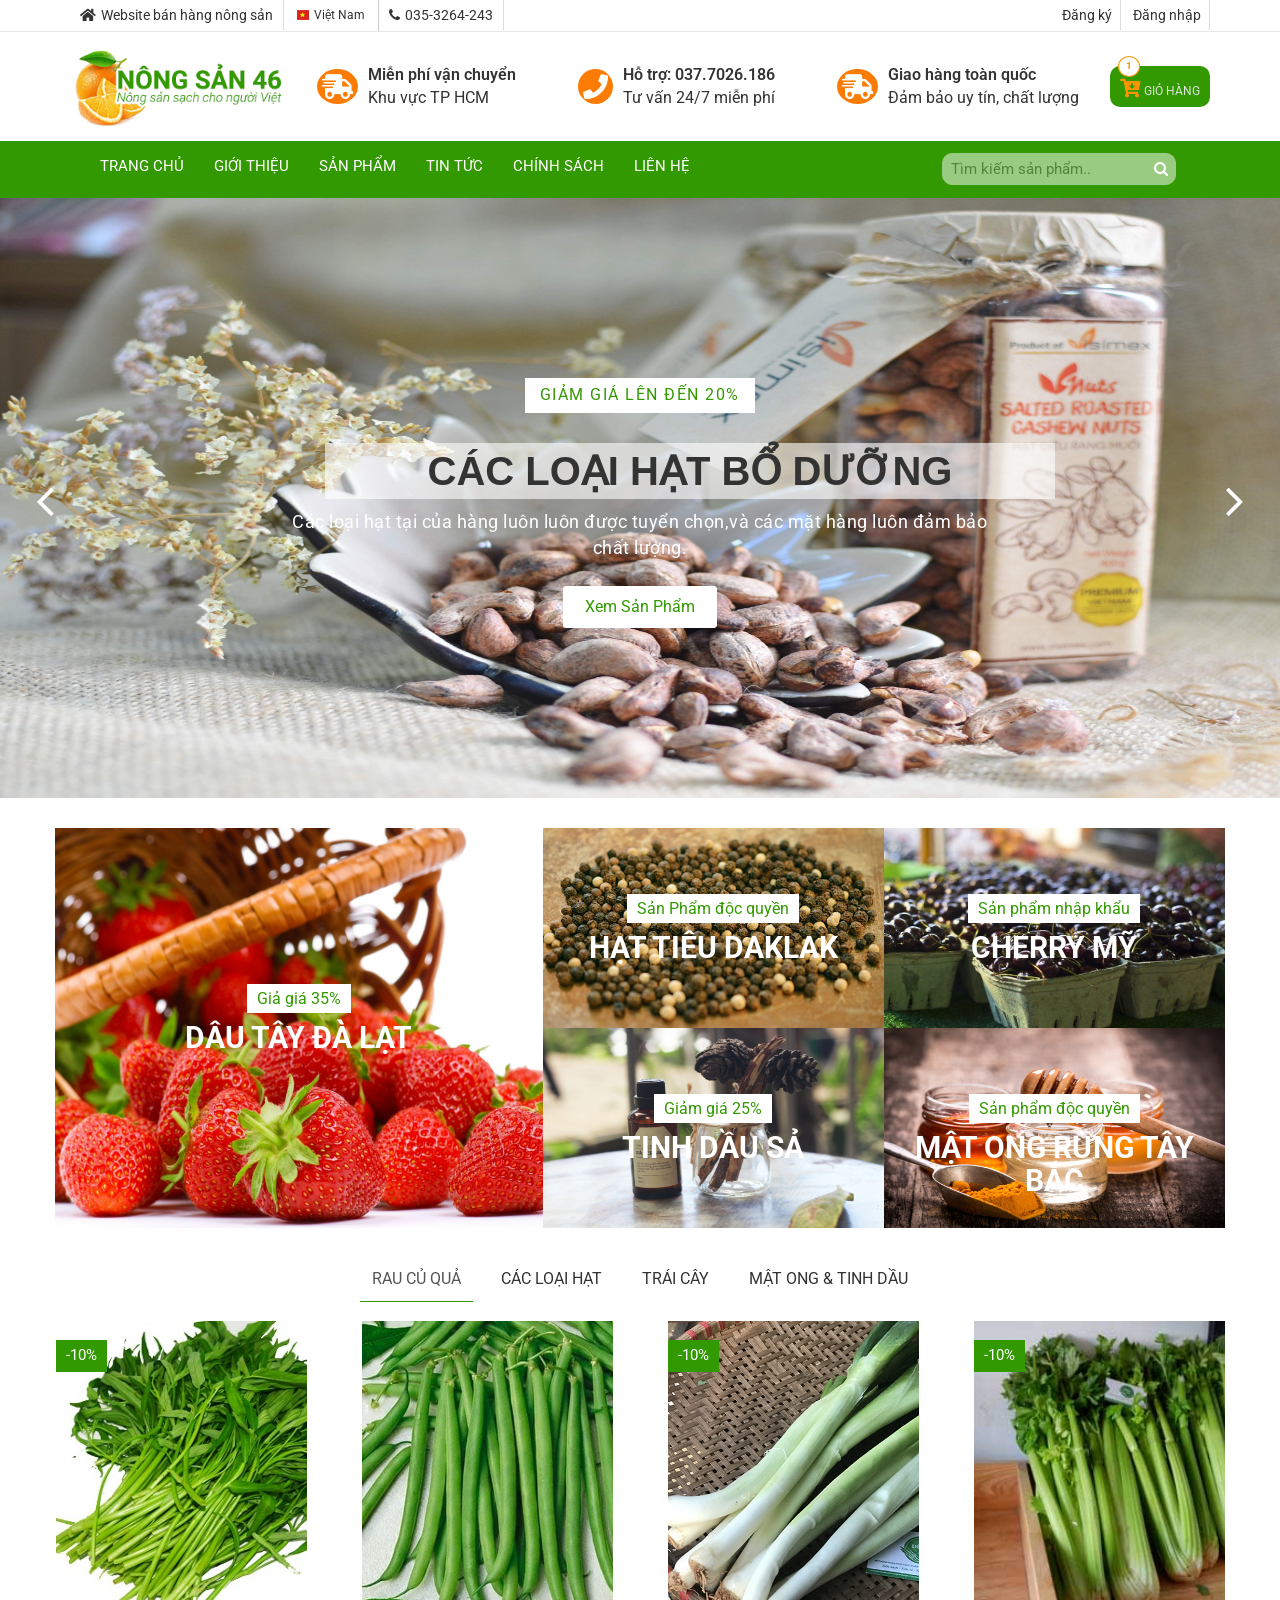
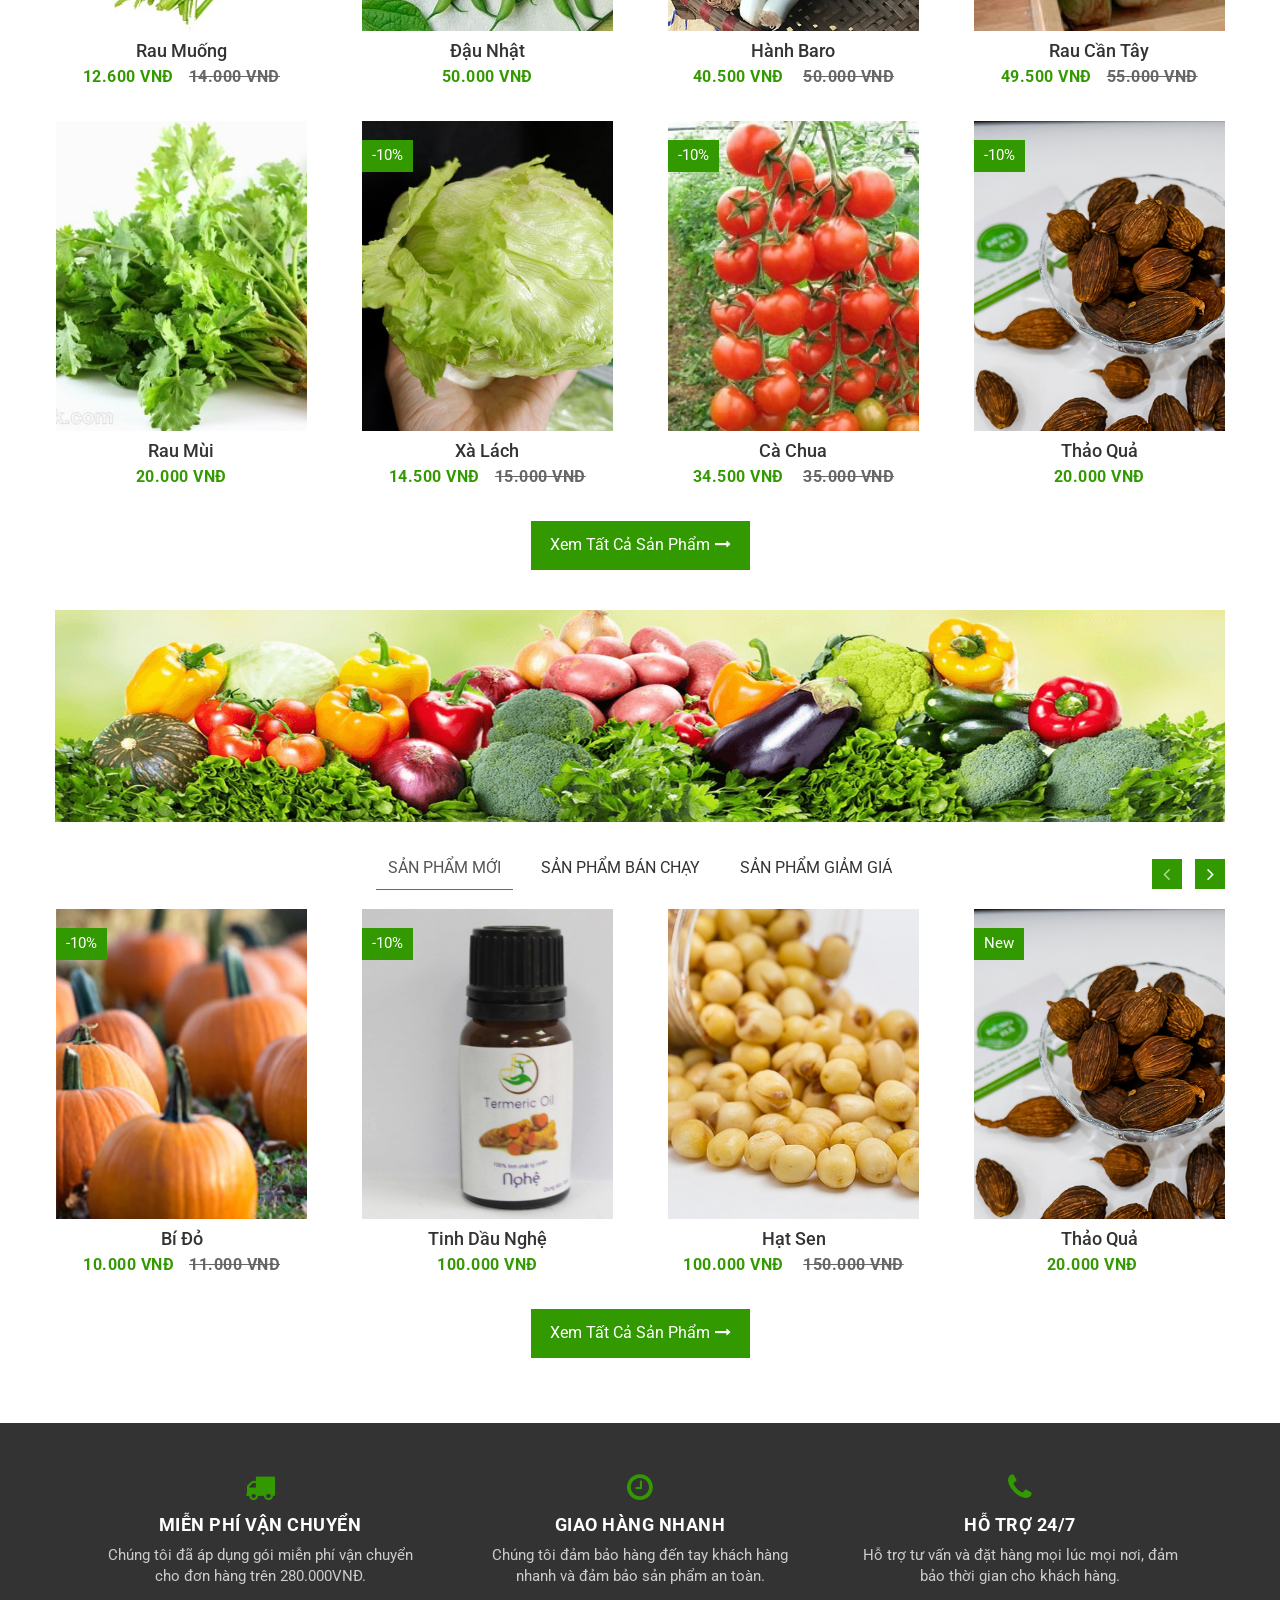
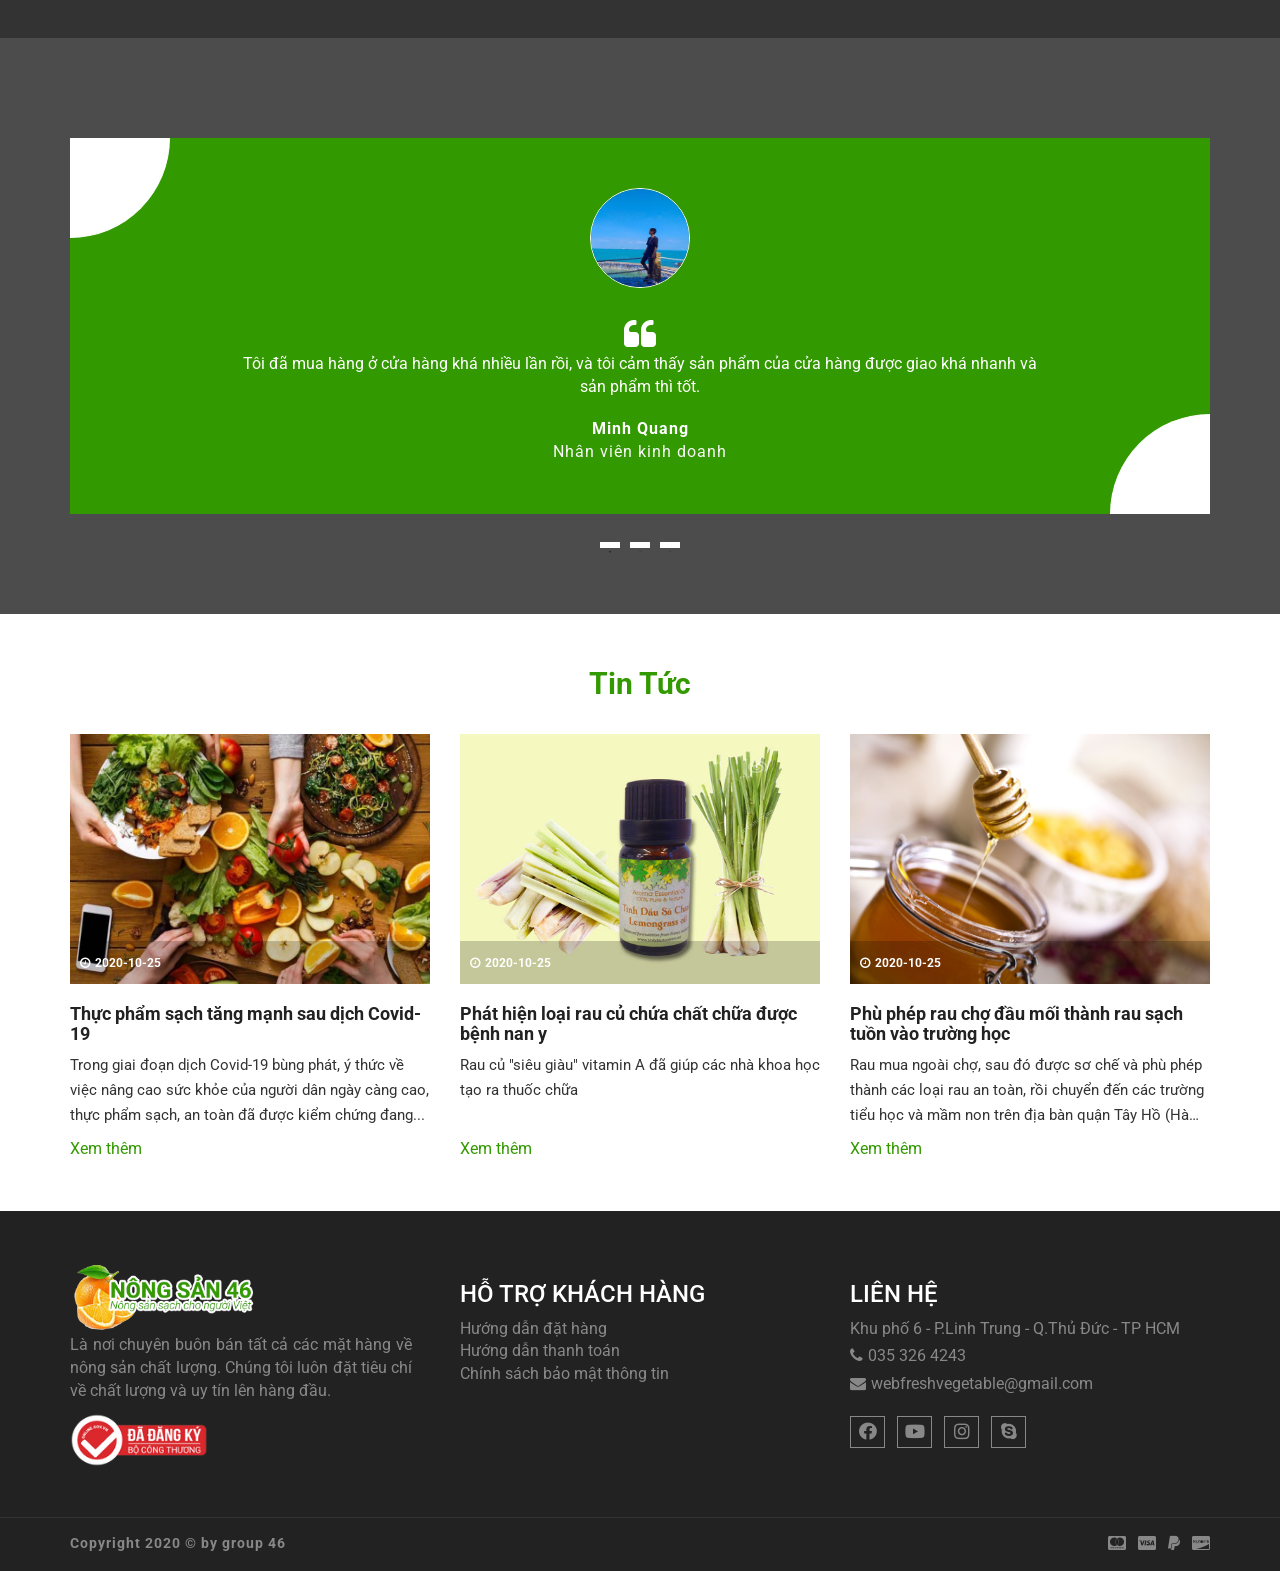
==== commit 57f3e021: "quang quang update template" ====
--- a/index.html
+++ b/index.html
@@ -1,5 +1,5 @@
 <!DOCTYPE html>
-<html lang="en">
+<html lang="en" xmlns="http://www.w3.org/1999/html">
 <head>
   <meta charset="utf-8">
   <meta http-equiv="X-UA-Compatible" content="IE=edge">
@@ -242,12 +242,12 @@
             <li><a href="index.html">TRANG CHỦ</a></li>
             <li><a href="introduce.html">GIỚI THIỆU</a><li>
             <li><a href="product.html">SẢN PHẨM</span></a>
-              <ul class="dropdown-menu">
+             <!-- <ul class="dropdown-menu">
                 <li><a href="product.html">RAU CỦ QUẢ</a></li>
                 <li><a href="product.html">CÁC LOẠI HẠT</a></li>
                 <li><a href="product.html">TINH DẦU</a></li>
                 <li><a href="product.html">MẬT ONG</a></li>
-              </ul>
+              </ul>-->
             </li>
             <li><a href="news-list.html">TIN TỨC</a></li>
             <li><a href="security.html">CHÍNH SÁCH</a></li>
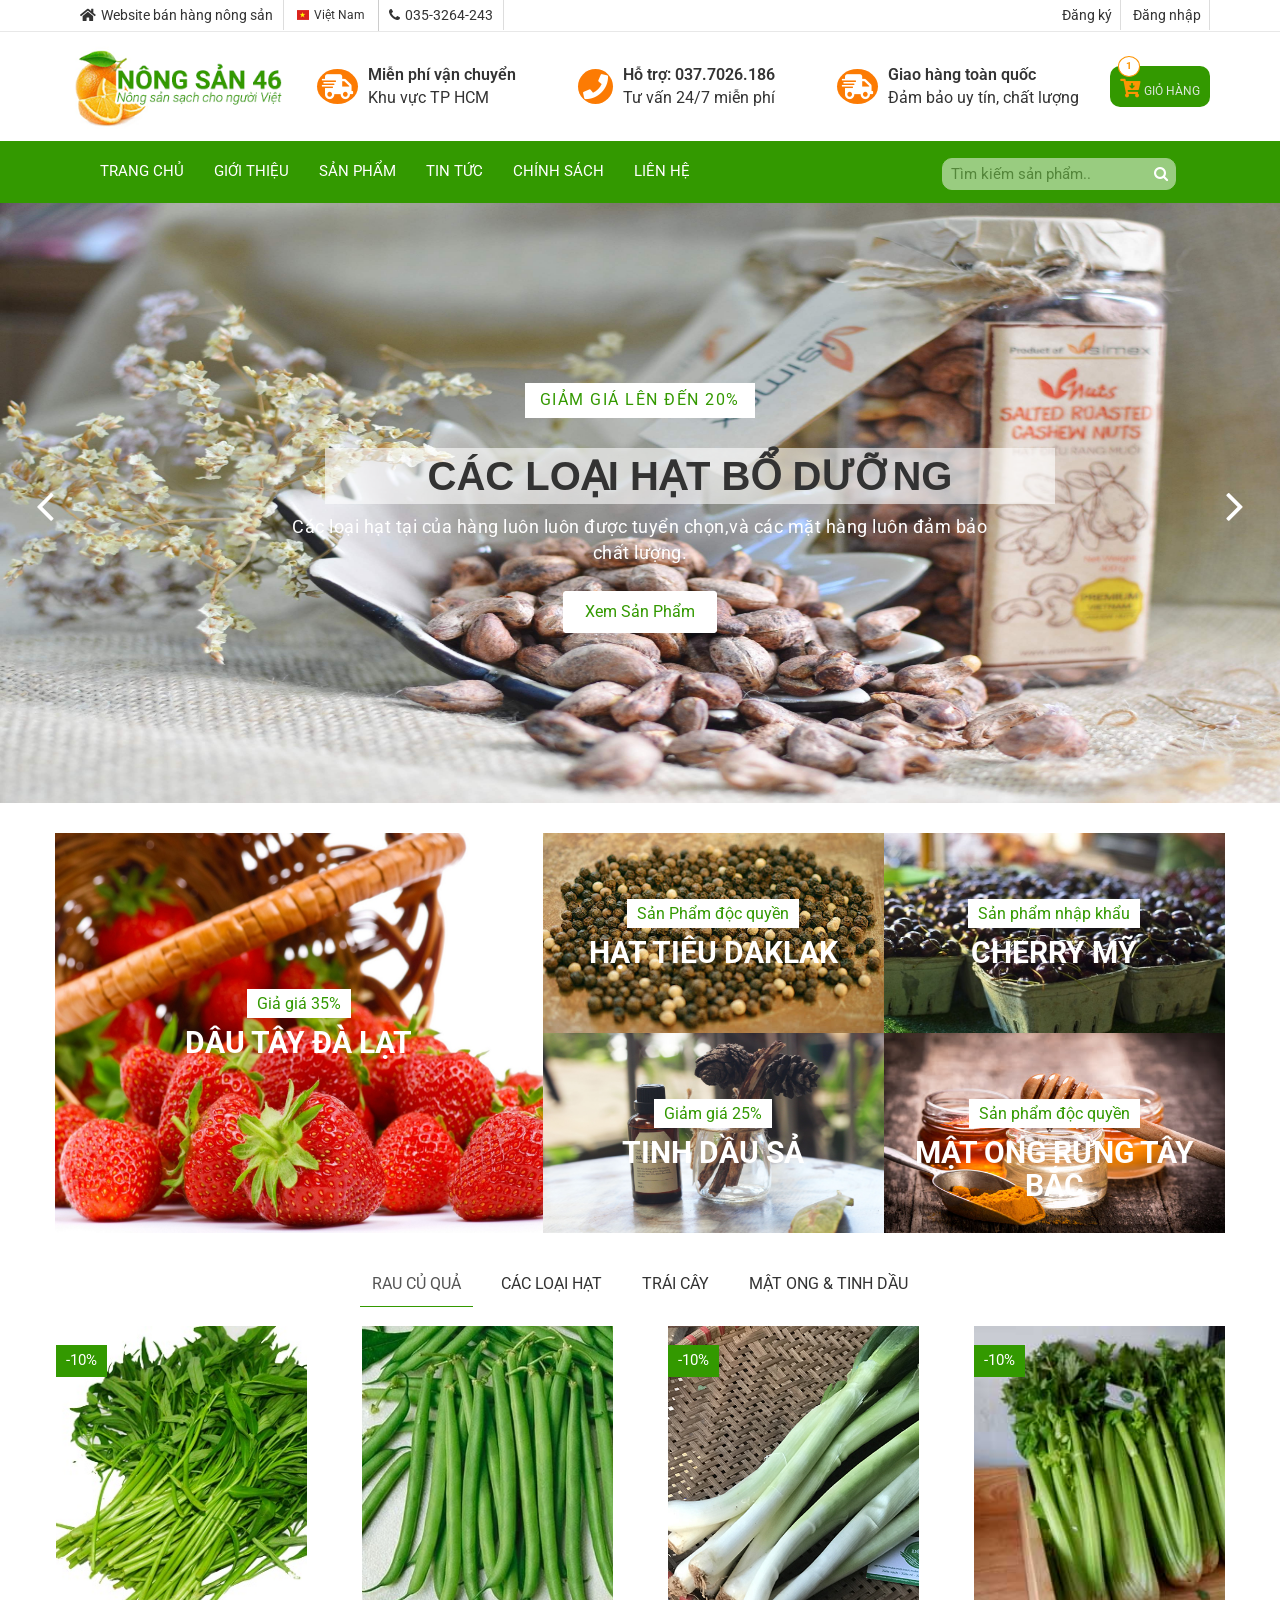
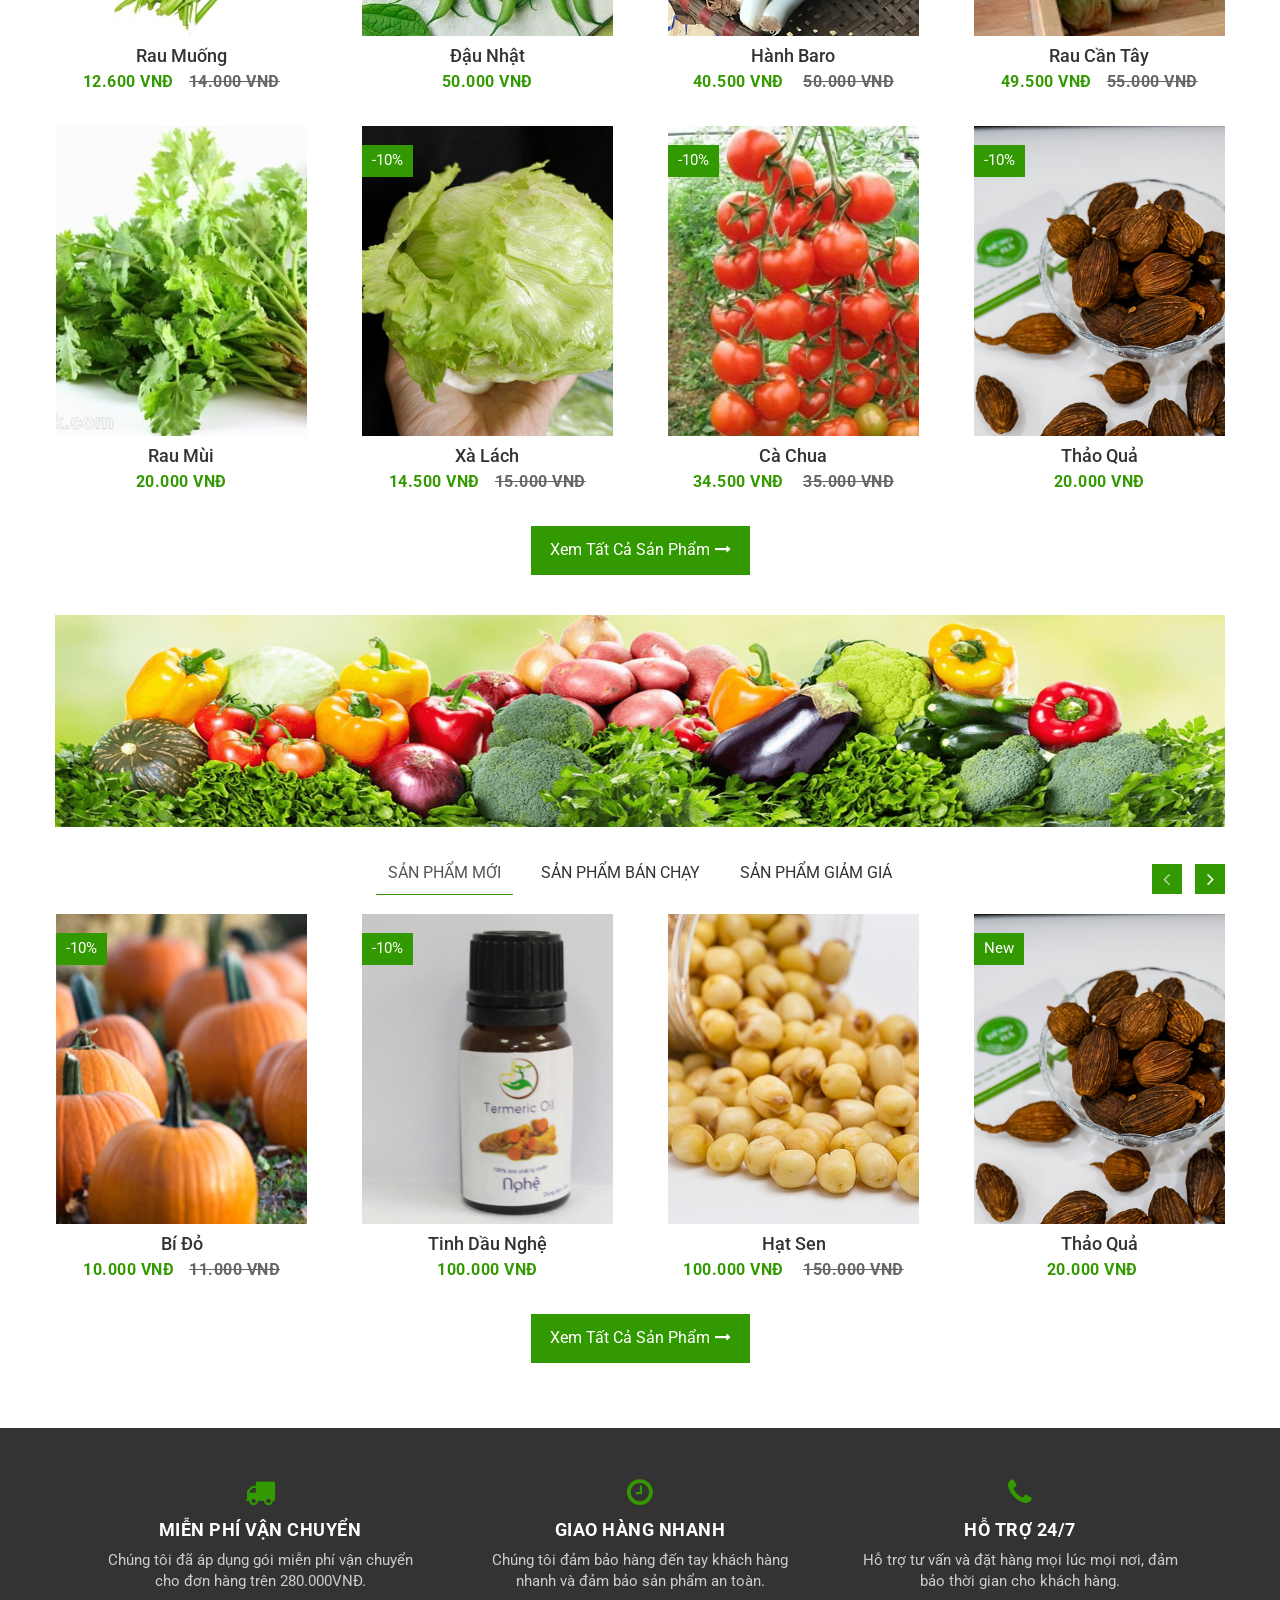
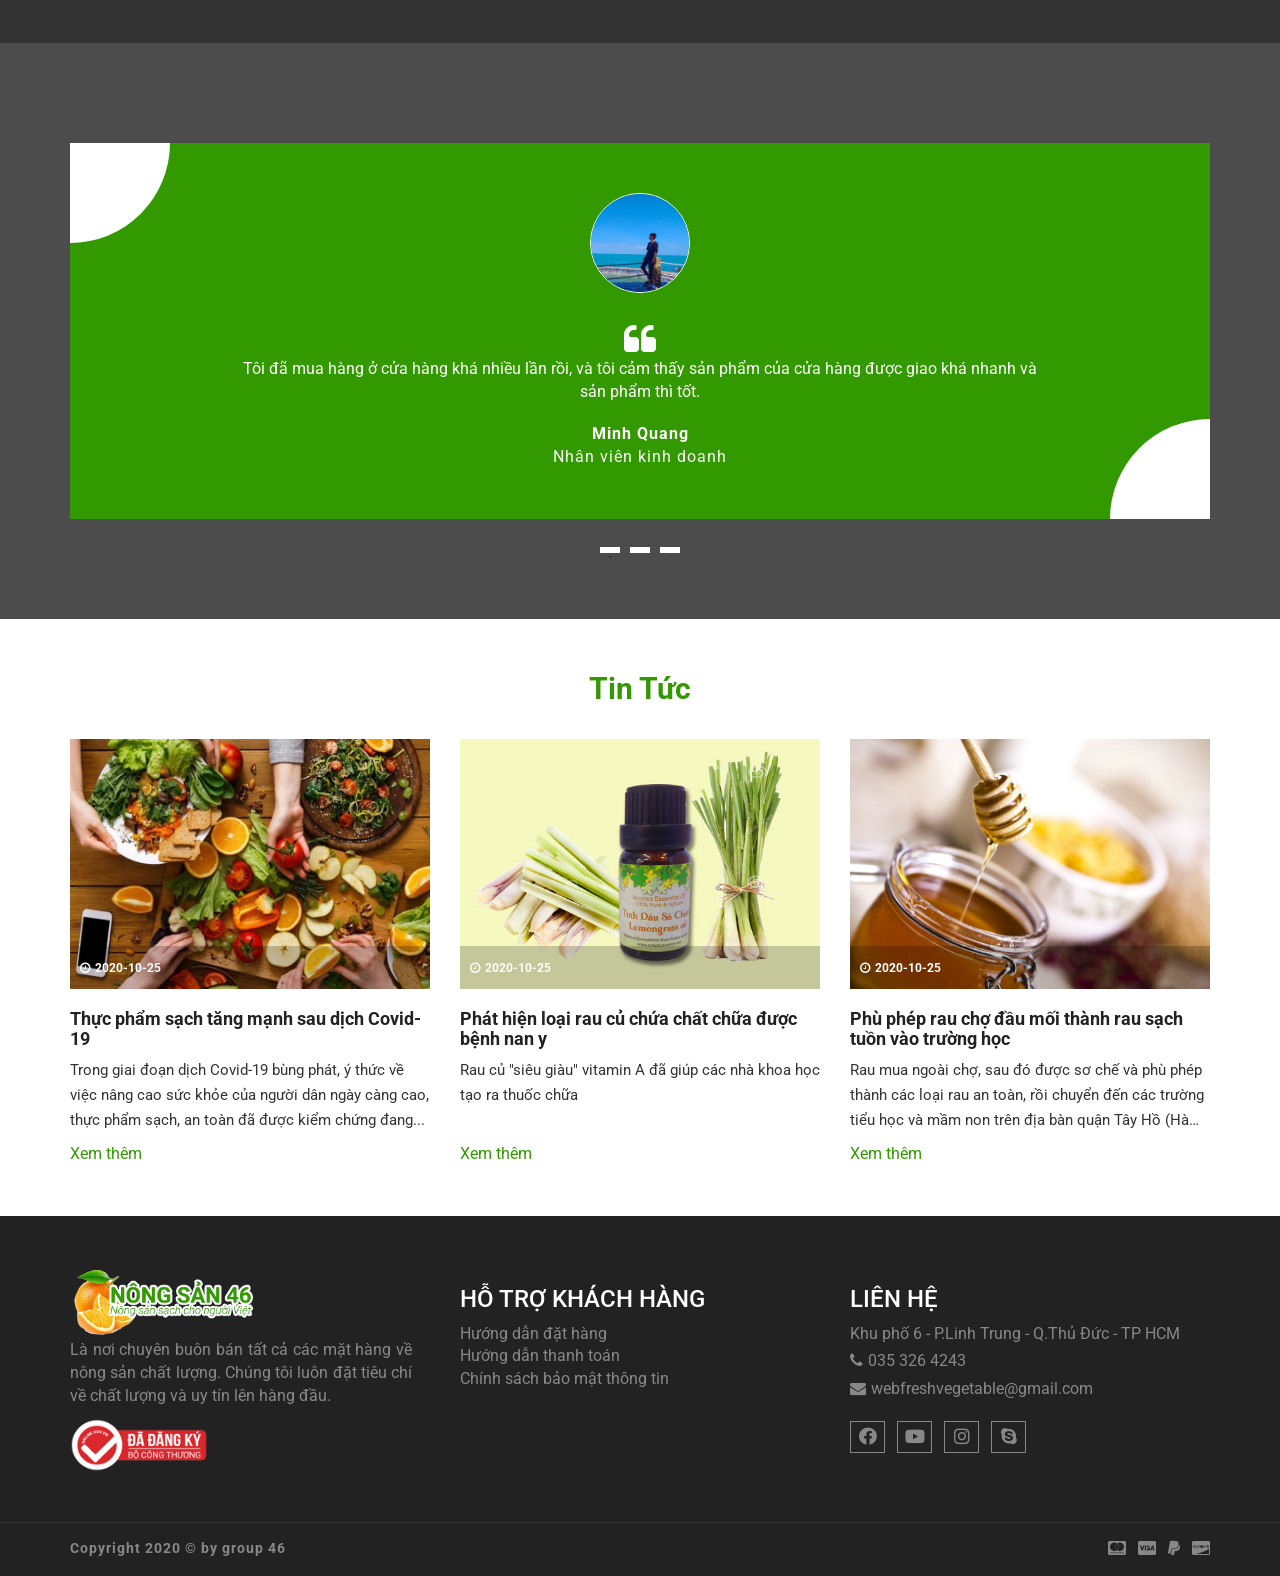
==== commit 49c6880e: "quang update code template quang update code tenplate" ====
--- a/index.html
+++ b/index.html
@@ -192,10 +192,10 @@
               <div class="aa-cartbox-summary">
                 <ul class="scroll-product">
                   <li>
-                    <a class="aa-cartbox-img" href="#"><img src="images/xa_lach.jpg" alt="img"></a>
+                    <a class="aa-cartbox-img" href="#"><img src="images/rau_muong.jpg" alt="img"></a>
                     <div class="aa-cartbox-info">
-                      <h4><a href="#">Xà Lách</a></h4>
-                      <p>1 x 10 000 VNĐ</p>
+                      <h4><a href="#">Rau Muống</a></h4>
+                      <p>1 x 14.000 VNĐ</p>
                     </div>
                     <a class="aa-remove-product" href="#"><span class="fa fa-times"></span></a>
                   </li>
@@ -205,7 +205,7 @@
                   		<span class="aa-cartbox-total-title">
                         <b>Tổng:</b>
                         </span>
-                        <span class="aa-cartbox-total-price">10 000VNĐ</span>
+                  <span class="aa-cartbox-total-price">14.000 VNĐ</span>
                 </div>
 
                 <a class="aa-cartbox-checkout aa-primary-btn" href="cart.html">Chi tiết</a>
@@ -254,7 +254,7 @@
             <li><a href="contact.html">LIÊN HỆ</a></li>
             <li class="aa-search"><!-- search box -->
               <a class="aa-search-box">
-                <form action="search" method="GET">
+                <form action="" method="">
                   <input type="text" name="s" id="" placeholder="Tìm kiếm sản phẩm..">
                   <button class="serach-box"><span class="fa fa-search"></span></button>
                 </form>
--- a/css/style.css
+++ b/css/style.css
@@ -683,12 +683,16 @@
   color: #fff;
   font-size: 15px;
   padding: 10px 15px;
-  margin-top: 5px;
+  margin-top: 10px;
   -webkit-transition: all 0.5s;
   -moz-transition: all 0.5s;
   -ms-transition: all 0.5s;
   -o-transition: all 0.5s;
   transition: all 0.5s;
+}
+#menu .menu-area .navbar-default .navbar-nav a:hover {/*new 693 716*/
+  background-color: #fff;
+  color: #339900;
 }
 #menu .menu-area .navbar-default .navbar-nav .open a {
   background-color: #fff;
@@ -712,6 +716,7 @@
 #menu .menu-area .navbar-default .navbar-nav .aa-search .aa-search-box {
   position: relative;
   bottom: 0.2em;
+  background-color: #339900; /*new*/
 }
 #menu .menu-area .navbar-default .navbar-nav .aa-search-box input[type="text"] {
   font-size: 15px;
